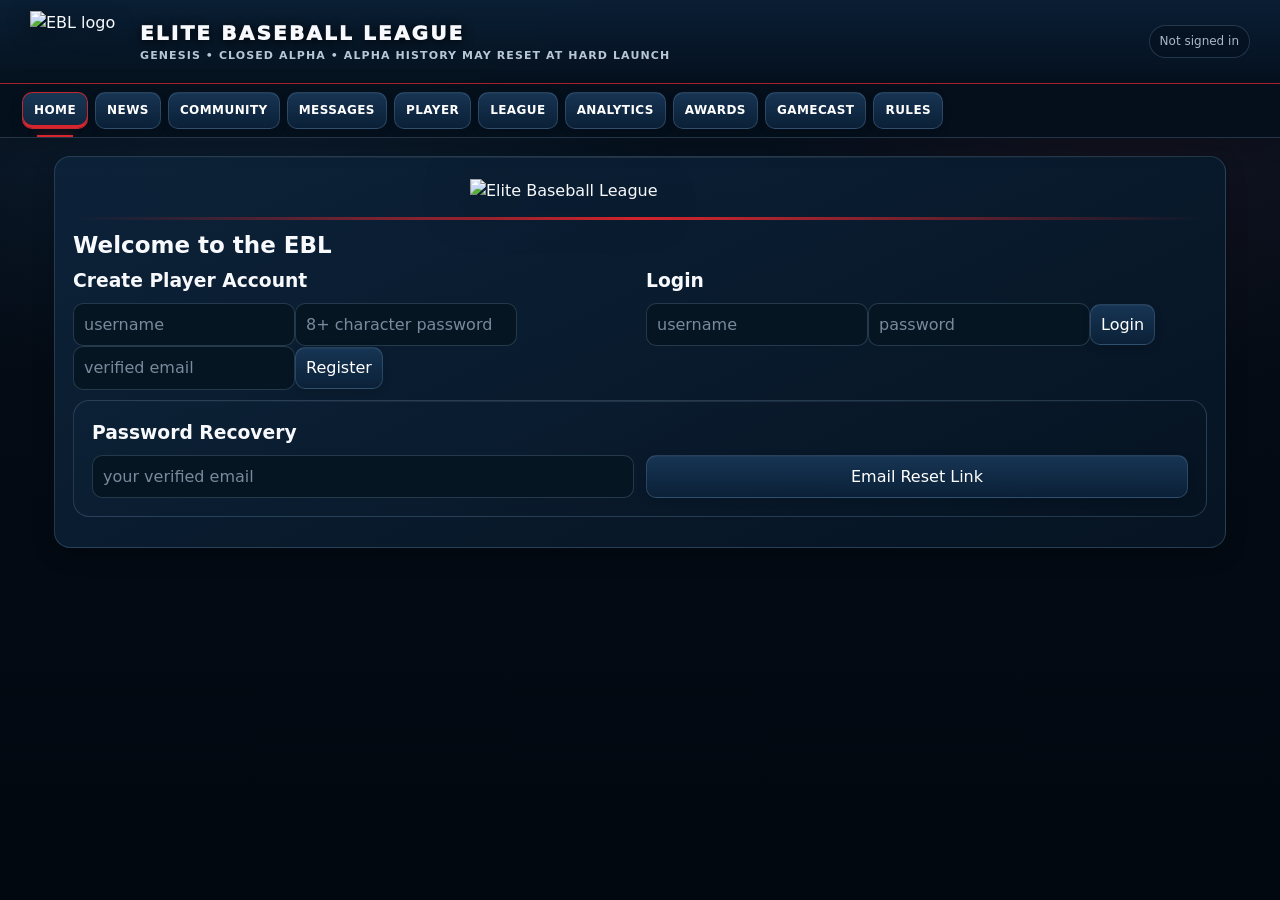
==== index.html @ 8ad58055 "Add files via upload" ====
<!doctype html>
<html><head><meta charset="utf-8"><meta name="viewport" content="width=device-width,initial-scale=1">
<title>Elite Baseball League — Genesis</title>
<style>
:root{
--bg:#040b14;
--panel:#08172a;
--panel2:#102844;
--line:#35506c;
--txt:#f7f9fc;
--mut:#a8b4c2;
--gold:#d9e0e8;
--green:#58c98b;
--red:#d7262e;
--red2:#9f151c;
--blue:#5b86b5;
--silver:#d9e0e8;
--navy:#071a31;
--navy2:#0b2543
}
*{box-sizing:border-box}body{margin:0;background:radial-gradient(circle at top,#102844 0,#07182a 34%,#040b14 72%);color:var(--txt);font-family:system-ui,-apple-system,Segoe UI,sans-serif}header{padding:12px 18px;background:linear-gradient(180deg,#0a1d34,#071421);border-bottom:2px solid var(--red);display:flex;justify-content:space-between;gap:12px;align-items:center;box-shadow:0 8px 24px #0007}.brand{font-weight:950;letter-spacing:.08em}.season{font-size:12px;color:var(--gold)}
nav{display:flex;gap:6px;padding:9px 10px;overflow:auto;background:#071522e8;border-bottom:1px solid #2f465f;position:sticky;top:0;z-index:10;backdrop-filter:blur(10px)}button,input,select{font:inherit}.navbtn,.btn,.subtab{background:linear-gradient(180deg,#132e4e,#0d223b);color:white;border:1px solid #3b5874;padding:8px 10px;border-radius:9px;cursor:pointer}.navbtn.active,.subtab.active,.btn:hover{color:white;border-color:var(--red);box-shadow:inset 0 -2px 0 var(--red)}
main{max-width:1180px;margin:auto;padding:13px}.page{display:none}.page.active{display:block}.card{background:linear-gradient(180deg,rgba(11,31,53,.98),rgba(7,22,39,.98));border:1px solid #35506c;border-radius:14px;padding:14px;margin-bottom:11px;box-shadow:0 10px 28px #0003}.grid{display:grid;grid-template-columns:repeat(auto-fit,minmax(170px,1fr));gap:9px}.two{display:grid;grid-template-columns:1.15fr .85fr;gap:10px}.three{display:grid;grid-template-columns:1fr 1fr 1fr;gap:10px}.muted{color:var(--mut)}.gold{color:var(--gold)}.green{color:var(--green)}.red{color:var(--red)}.big{font-size:30px;font-weight:950}h1,h2,h3{margin:0 0 9px}.identity{display:flex;gap:12px;align-items:center}.avatar{width:62px;height:62px;border-radius:50%;display:grid;place-items:center;background:#183650;border:1px solid #3b607e;font-weight:900;font-size:22px}
.ticker{display:flex;gap:14px;overflow:hidden;white-space:nowrap;background:linear-gradient(90deg,#071522,#0d2744,#071522);border:1px solid #3b5874;border-left:4px solid var(--red);border-radius:10px;padding:9px}.tickerTrack{display:inline-flex;gap:24px;animation:scroll 35s linear infinite}.ticker:hover .tickerTrack{animation-play-state:paused}@keyframes scroll{from{transform:translateX(0)}to{transform:translateX(-50%)}}.tick{cursor:pointer}.tick b{color:var(--red)}
.statTabs,.subtabs{display:flex;gap:6px;flex-wrap:wrap;margin:10px 0}.statPane,.subpane{display:none}.statPane.active,.subpane.active{display:block}.statGrid{display:grid;grid-template-columns:repeat(auto-fit,minmax(88px,1fr));gap:7px}.statBox{background:linear-gradient(180deg,#102844,#0b2037);border:1px solid #35506c;border-radius:9px;padding:9px;text-align:center}.statBox b{font-size:19px}.label{display:block;color:var(--mut);font-size:12px}.attr{display:grid;grid-template-columns:1fr 45px 95px;gap:7px;align-items:center;padding:7px 0;border-bottom:1px solid #1d3850}.bar{height:6px;background:#081522;border-radius:99px;overflow:hidden;margin-top:4px}.bar span{display:block;height:100%;background:linear-gradient(90deg,#4b85ba,var(--gold))}
table{width:100%;border-collapse:collapse;font-size:13px}th,td{padding:7px;border-bottom:1px solid #1d3850;text-align:left}th{color:var(--mut);position:sticky;top:47px;background:#0d1d2d}.tablewrap{overflow:auto;max-height:560px}.meRow{background:#16334a}.game{padding:9px;border-bottom:1px solid #1d3850;cursor:pointer}.game:hover{background:#12283c}.gameLine{display:flex;justify-content:space-between;gap:8px}.division{margin:14px 0}.division h3{color:var(--silver);border-left:4px solid var(--red);padding-left:8px}
.communityConnect{display:grid;grid-template-columns:repeat(auto-fit,minmax(230px,1fr));gap:10px;margin:12px 0}.communityLink{display:block;text-decoration:none;color:var(--txt);background:linear-gradient(180deg,#102844,#0b2037);border:1px solid var(--line);border-radius:12px;padding:14px;transition:.18s transform,.18s border-color}.communityLink:hover{transform:translateY(-2px);border-color:var(--red)}.communityIcon{font-size:26px;display:block;margin-bottom:5px}.communityLink b{font-size:17px}.communityLink small{display:block;color:var(--mut);margin-top:5px;line-height:1.35}.onboardingCard{border-left:4px solid var(--red);margin-top:10px}.onboardingSteps{display:grid;grid-template-columns:repeat(auto-fit,minmax(180px,1fr));gap:8px;margin:12px 0}.onboardingStep{background:#081522;border:1px solid var(--line);border-radius:10px;padding:11px}.onboardingStep b{display:block;margin-bottom:3px}.onboardingNum{color:var(--red);font-weight:950;margin-right:5px}
.firstCareerGuide{margin:16px 0;padding:14px;border:1px solid var(--line);border-radius:12px;background:rgba(255,255,255,.025)}
.firstCareerGuide h3{margin:0 0 5px}.firstCareerGuide p{margin:5px 0 10px}
.firstCareerGuide .guideStep{display:flex;gap:10px;align-items:flex-start;margin:8px 0}
.firstCareerGuide .guideDot{min-width:24px;height:24px;border-radius:50%;display:grid;place-items:center;background:var(--gold);color:#111;font-weight:900}
.buildIntro{margin:14px 0;padding:14px;border:1px solid var(--line);border-radius:12px;background:rgba(255,255,255,.025)}
.attrHelp{font-size:.82rem;color:var(--muted);margin-top:3px;line-height:1.25}
.attrControls{display:flex;align-items:center;gap:7px}
.attrControls .btn{min-width:38px;padding:7px 10px}

.chatbox{height:230px;overflow:auto;background:#081522;border:1px solid #1d3850;border-radius:9px;padding:8px}.chatmsg{padding:5px 0;border-bottom:1px solid #13283b}.chatinput{display:flex;gap:6px;margin-top:7px}.chatinput input{flex:1;background:#081522;color:white;border:1px solid var(--line);padding:8px;border-radius:8px}.offer{padding:9px;border:1px solid var(--line);border-radius:9px;margin:7px 0}.race{padding:8px;border-bottom:1px solid #1d3850;display:grid;grid-template-columns:30px 1fr auto;gap:8px}.medal{color:var(--red);font-weight:900}
dialog{background:var(--panel);color:white;border:1px solid var(--line);border-radius:14px;max-width:950px;width:95%;max-height:92vh;overflow:auto}dialog::backdrop{background:#000b}.field{position:relative;height:340px;background:linear-gradient(#1b5a40,#103527);border-radius:14px;overflow:hidden}.dirt{position:absolute;width:235px;height:235px;left:50%;top:60%;transform:translate(-50%,-50%) rotate(45deg);background:#ad8051;border:5px solid #e7d3ad}.grass{position:absolute;width:175px;height:175px;left:50%;top:60%;transform:translate(-50%,-50%) rotate(45deg);background:#216447}.ball{position:absolute;width:9px;height:9px;border-radius:50%;background:white;left:50%;top:80%;transition:all .5s ease}.gcgrid{display:grid;grid-template-columns:1.2fr .8fr;gap:10px}.zone{width:120px;height:145px;border:2px solid white;position:relative;margin:10px auto}.dot{position:absolute;width:10px;height:10px;border-radius:50%;background:var(--gold);transform:translate(-50%,-50%)}.feed{max-height:300px;overflow:auto}.play{padding:7px;border-bottom:1px solid #1d3850}.hidden{display:none}
.brandWrap{display:flex;align-items:center;gap:12px}.siteLogo{width:92px;height:64px;object-fit:contain;filter:drop-shadow(0 4px 10px #0008)}.brandText{display:flex;flex-direction:column}.brand{font-size:18px}.season{letter-spacing:.08em}.heroLogo{display:block;max-width:340px;width:72%;margin:4px auto 14px;filter:drop-shadow(0 10px 22px #0009)}.redline{height:3px;background:linear-gradient(90deg,transparent,var(--red),transparent);border:0;margin:12px 0}
.creatorSteps{display:flex;gap:8px;flex-wrap:wrap;margin:12px 0}.creatorStep{flex:1;min-width:120px;padding:9px;border:1px solid var(--line);border-radius:9px;background:#091827;color:var(--mut);text-align:center}.creatorStep.active{border-color:var(--red);color:white;background:#122a46}.creatorStep.done{color:var(--silver)}
.appearanceGrid{display:grid;grid-template-columns:1.25fr .75fr;gap:12px}.presetGrid{display:grid;grid-template-columns:repeat(5,minmax(78px,1fr));gap:8px}.preset{border:1px solid var(--line);border-radius:10px;padding:8px;background:#0b2037;cursor:pointer;text-align:center}.preset.selected{border-color:var(--red);box-shadow:inset 0 0 0 2px var(--red)}.presetLabel{font-size:12px;color:var(--mut);margin-top:5px}
.avatarPreview{min-height:360px;display:flex;align-items:center;justify-content:center;position:relative;background:radial-gradient(circle,#173451,#071421 70%);border:1px solid var(--line);border-radius:14px}.playerBust{position:relative;width:190px;height:280px}.jersey{position:absolute;left:25px;right:25px;bottom:0;height:145px;background:#071a31;border:4px solid #d9e0e8;border-bottom:0;border-radius:60px 60px 12px 12px;box-shadow:inset 0 0 0 4px #d7262e}.jersey:after{content:'EBL';position:absolute;top:54px;left:0;right:0;text-align:center;font-weight:950;font-size:34px;color:white;text-shadow:2px 2px #9f151c}.neck{position:absolute;width:54px;height:60px;left:68px;top:118px;background:var(--skin);border-radius:20px;z-index:2}.head{position:absolute;width:116px;height:138px;left:37px;top:18px;background:var(--skin);border-radius:48% 48% 45% 45%;z-index:3;box-shadow:inset 0 -10px 0 #0001}.eye{position:absolute;top:67px;width:10px;height:6px;background:#14202b;border-radius:50%;z-index:5}.eye.l{left:66px}.eye.r{right:66px}.nose{position:absolute;top:74px;left:92px;width:6px;height:22px;background:#0002;border-radius:4px;z-index:5}.mouth{position:absolute;top:108px;left:78px;width:34px;height:5px;background:#7c3f3f;border-radius:50%;z-index:5}.hair{position:absolute;z-index:6;background:var(--hair);left:35px;top:10px;width:120px;height:55px;border-radius:55% 55% 25% 25%}.hair.h2{height:35px;top:20px;border-radius:45%}.hair.h3{height:65px;top:5px;border-radius:60% 60% 15% 15%;clip-path:polygon(0 20%,15% 0,30% 18%,45% 0,60% 18%,75% 0,90% 15%,100% 5%,100% 100%,0 100%)}.hair.h4{height:70px;top:0;border-radius:50%;clip-path:polygon(0 20%,20% 5%,38% 12%,55% 0,75% 15%,100% 5%,100% 100%,0 100%)}.hair.h5{height:48px;top:10px;border-radius:70% 20% 35% 20%}.hair.h6{height:28px;top:22px;border-radius:35%}.hair.h7{height:78px;top:0;border-radius:55% 55% 35% 35%}.hair.h8{height:32px;top:20px;border-radius:10% 70% 25% 60%}.hair.h9{height:12px;top:33px;border-radius:30%}.hair.h10{height:60px;top:6px;border-radius:45%;clip-path:circle(50%)}.faceThumb{--skin:#c68e68;--hair:#3b261e;position:relative;height:82px}.faceThumb .miniHead{position:absolute;width:48px;height:58px;left:50%;top:10px;transform:translateX(-50%);background:var(--skin);border-radius:45%}.faceThumb .miniHair{position:absolute;width:52px;height:22px;left:50%;top:6px;transform:translateX(-50%);background:var(--hair);border-radius:50% 50% 20% 20%}
.coachGrid{display:grid;grid-template-columns:1.1fr .9fr;gap:10px}.roleRow{display:grid;grid-template-columns:120px 1fr;gap:8px;align-items:center;padding:6px 0}.lineupRow{display:grid;grid-template-columns:34px 90px 1fr;gap:8px;align-items:center;padding:5px 0}.coachSection{border-top:1px solid var(--line);padding-top:12px;margin-top:12px}.pill{display:inline-block;padding:3px 7px;border:1px solid var(--line);border-radius:999px;font-size:12px;color:var(--mut)}.newsStory{padding:14px 2px;border-bottom:1px solid var(--line)}.newsStory:last-child{border-bottom:0}.newsMeta{font-size:11px;letter-spacing:.08em;color:var(--red);font-weight:800}.newsHeadline{font-size:19px;font-weight:850;margin:4px 0}.newsBody{color:var(--mut);line-height:1.45}.newsBadge{display:inline-block;border:1px solid #3b5874;border-radius:999px;padding:2px 7px;margin-right:6px;font-size:10px}.headlineCompact{padding:8px 0;border-bottom:1px solid #243d55}.headlineCompact:last-child{border-bottom:0}
.rivalry{padding:10px 0;border-bottom:1px solid var(--line)}.heat{height:6px;background:#142a40;border-radius:99px;overflow:hidden;margin-top:6px}.heat span{display:block;height:100%;background:var(--red)}.recordCard{padding:10px;border-left:3px solid var(--silver);margin:8px 0;background:#0a1d31;border-radius:7px}
.dmContact{padding:9px;border-bottom:1px solid var(--line);cursor:pointer}.dmContact:hover{background:#102844}.dmContact.active{border-left:3px solid var(--red);background:#0d223b}.dmBubble{max-width:82%;padding:8px 10px;border-radius:10px;margin:6px 0;background:#102844}.dmBubble.mine{margin-left:auto;background:#173551}.dmMeta{font-size:11px;color:var(--mut)}

.notifWrap{position:relative}.notifBell{position:relative;min-width:42px;font-size:18px}.notifCount{position:absolute;right:-5px;top:-7px;background:var(--red);color:white;border-radius:999px;min-width:19px;height:19px;padding:0 5px;display:grid;place-items:center;font-size:11px;font-weight:900}.notifPanel{position:fixed;right:12px;top:78px;width:min(390px,calc(100vw - 24px));max-height:70vh;overflow:auto;background:#071522;border:1px solid var(--line);border-radius:13px;box-shadow:0 16px 45px #000a;padding:10px;z-index:60}.notifItem{padding:10px;border-bottom:1px solid #203950;cursor:pointer}.notifItem.unread{background:#102844}.notifItem:last-child{border-bottom:0}.teamMark{display:inline-grid;place-items:center;width:34px;height:34px;border-radius:50%;border:3px solid var(--tm2,#d7262e);box-shadow:inset 0 0 0 2px var(--tm3,#d9e0e8),0 3px 9px #0006;background:var(--tm1,#071a31);color:var(--tm3,#fff);font-size:11px;font-weight:950;letter-spacing:-.04em;vertical-align:middle}.teamMark.sm{width:24px;height:24px;border-width:2px;font-size:9px}.baseballDivider{height:18px;margin:8px 0 14px;opacity:.55;background:radial-gradient(circle at 9px 9px,#fff 0 7px,transparent 7.5px) 0 0/36px 18px repeat-x;position:relative}.baseballDivider:after{content:'⚾';position:absolute;left:50%;top:-4px;transform:translateX(-50%);background:#071522;padding:0 8px}.coachDash{display:grid;grid-template-columns:1.15fr .85fr;gap:10px}.taskCard{border:1px solid var(--line);border-left:4px solid var(--red);border-radius:10px;padding:11px;background:#091b2e}.moneyBar{height:10px;background:#06111e;border:1px solid #28445f;border-radius:99px;overflow:hidden}.moneyBar span{display:block;height:100%;background:linear-gradient(90deg,#4b85ba,#58c98b)}.friendCard{display:flex;align-items:center;justify-content:space-between;gap:10px;padding:9px;border-bottom:1px solid var(--line)}.playerPortrait{width:82px;height:96px;border-radius:14px 14px 22px 22px;background:radial-gradient(circle at 50% 30%,#244766,#0b1d31 72%);border:1px solid #45627c;display:grid;place-items:center;position:relative;overflow:hidden;box-shadow:inset 0 -18px 0 #071a31,0 6px 16px #0005}.playerPortrait:before{display:none}.playerPortrait:after{content:attr(data-pos);position:absolute;bottom:7px;font-size:11px;font-weight:950;color:white;z-index:8}.portraitHead{position:absolute;width:42px;height:49px;left:20px;top:16px;background:var(--skin,#c68e68);border-radius:48% 48% 44% 44%;z-index:3}.portraitHair{position:absolute;left:18px;top:11px;width:46px;height:22px;background:var(--hair,#3b261e);z-index:5;border-radius:55% 55% 25% 25%}.portraitHair.h2{height:15px;top:17px;border-radius:45%}.portraitHair.h3{height:28px;top:8px;clip-path:polygon(0 20%,15% 0,30% 18%,45% 0,60% 18%,75% 0,90% 15%,100% 5%,100% 100%,0 100%)}.portraitHair.h4{height:30px;top:7px;border-radius:50%;clip-path:polygon(0 20%,20% 5%,38% 12%,55% 0,75% 15%,100% 5%,100% 100%,0 100%)}.portraitHair.h5{height:20px;top:12px;border-radius:70% 20% 35% 20%}.portraitHair.h6{height:11px;top:20px;border-radius:35%}.portraitHair.h7{height:33px;top:7px;border-radius:55% 55% 35% 35%}.portraitHair.h8{height:14px;top:18px;border-radius:10% 70% 25% 60%}.portraitHair.h9{height:5px;top:25px;border-radius:30%}.portraitHair.h10{height:27px;top:9px;border-radius:45%;clip-path:circle(50%)}.portraitEyes{position:absolute;left:28px;top:40px;width:5px;height:3px;background:#14202b;border-radius:50%;z-index:6;box-shadow:21px 0 0 #14202b}.playoffMark{display:inline-block;margin-left:5px;padding:1px 5px;border-radius:999px;border:1px solid var(--red);font-size:10px;font-weight:900}.seedCell{white-space:nowrap;text-align:center;min-width:48px}.upgradeGrid{display:grid;grid-template-columns:repeat(auto-fit,minmax(180px,1fr));gap:8px}.upgradeCard{border:1px solid var(--line);border-radius:10px;padding:10px;background:#0a1d31}
@media(max-width:800px){.two,.three,.gcgrid,.coachDash{grid-template-columns:1fr}header{align-items:flex-start;flex-direction:column}.big{font-size:25px}th{position:static}.tickerTrack{animation-duration:28s}}
</style><style>
.profileHero{display:grid;grid-template-columns:240px 1fr;gap:18px;align-items:center}
.profileLogo{display:flex;justify-content:center;align-items:center}
.legacyStrip{display:flex;gap:8px;flex-wrap:wrap;margin:10px 0}
.legacyBadge,.champBanner{padding:7px 10px;border:1px solid var(--line);border-radius:9px;background:#0c2239}
.champBanner{border-color:var(--gold);color:var(--gold);font-weight:800}
.profilePlayer{padding:11px;border:1px solid var(--line);border-radius:10px;background:#0a1d31;margin:7px 0}
.profileActions{display:flex;gap:7px;flex-wrap:wrap;margin:10px 0}
.bracket{display:grid;grid-template-columns:repeat(3,minmax(220px,1fr));gap:14px;align-items:start;overflow:auto}
.bracketRound{min-width:220px}
.seriesCard{border:1px solid var(--line);border-radius:11px;background:#091c30;padding:10px;margin:9px 0}
.seriesTeam{display:flex;justify-content:space-between;gap:8px;padding:6px;border-radius:7px}
.seriesWinner{background:#153b32;color:var(--green);font-weight:850}
.seriesCode{font-size:11px;color:var(--mut);letter-spacing:.08em}
.playoffStatus{padding:10px;border-left:4px solid var(--red);background:#0c2239;margin:10px 0}
.clickableName{background:none;border:0;color:inherit;font:inherit;font-weight:800;padding:0;cursor:pointer;text-decoration:underline}
#profileModal{max-width:1050px}
@media(max-width:800px){.profileHero{grid-template-columns:1fr}.bracket{grid-template-columns:repeat(3,260px)}}

</style><style id="ebl-ui-polish-20260908">
/* EBL visual polish — presentation only; existing behavior remains unchanged. */
:root{
  --surface:#091a2c;
  --surface-hi:#102942;
  --surface-soft:#0c2137;
  --line-soft:rgba(117,151,184,.28);
  --line-bright:rgba(117,151,184,.52);
  --shadow:0 16px 42px rgba(0,0,0,.28);
  --shadow-soft:0 8px 22px rgba(0,0,0,.20);
  --radius:16px;
}
html{scroll-behavior:smooth;background:#030912}
body{
  min-height:100vh;
  background:
    radial-gradient(circle at 18% -10%,rgba(48,91,132,.24),transparent 31rem),
    radial-gradient(circle at 88% 3%,rgba(215,38,46,.08),transparent 24rem),
    linear-gradient(180deg,#071525 0,#040b14 42%,#020810 100%);
  background-attachment:fixed;
  line-height:1.45;
}
body:before{
  content:'';position:fixed;inset:0;pointer-events:none;z-index:-1;opacity:.12;
  background-image:linear-gradient(rgba(255,255,255,.018) 1px,transparent 1px),linear-gradient(90deg,rgba(255,255,255,.018) 1px,transparent 1px);
  background-size:30px 30px;
  mask-image:linear-gradient(to bottom,#000,transparent 75%);
}
header{
  min-height:84px;padding:10px clamp(14px,3vw,30px);
  background:linear-gradient(180deg,rgba(10,30,52,.98),rgba(5,17,30,.98));
  border-bottom:1px solid rgba(215,38,46,.78);
  box-shadow:0 12px 34px rgba(0,0,0,.34);
}
.brandWrap{gap:14px}.siteLogo{width:96px;height:62px}.brand{font-size:clamp(16px,2vw,20px);letter-spacing:.11em;text-shadow:0 2px 12px #000}.season{font-size:11px;color:#b9c6d4;letter-spacing:.1em;font-weight:750}
#accountTag{padding:7px 10px;border:1px solid var(--line-soft);border-radius:999px;background:rgba(5,17,30,.58);font-size:12px;white-space:nowrap}
nav{
  gap:7px;padding:8px clamp(10px,2vw,22px);top:0;
  background:rgba(5,16,28,.90);border-bottom:1px solid var(--line-soft);
  box-shadow:0 8px 22px rgba(0,0,0,.19);scrollbar-width:none;
}
nav::-webkit-scrollbar{display:none}
.navbtn,.btn,.subtab{
  position:relative;border-color:var(--line-soft);border-radius:10px;
  background:linear-gradient(180deg,rgba(24,55,87,.94),rgba(11,33,56,.96));
  box-shadow:inset 0 1px 0 rgba(255,255,255,.035),0 3px 8px rgba(0,0,0,.13);
  transition:transform .15s ease,border-color .15s ease,background .15s ease,box-shadow .15s ease;
}
.navbtn{font-size:12px;font-weight:800;letter-spacing:.035em;padding:9px 11px;white-space:nowrap}
.navbtn:hover,.btn:hover,.subtab:hover{transform:translateY(-1px);border-color:rgba(215,38,46,.88);background:linear-gradient(180deg,#183b61,#102944)}
.navbtn.active,.subtab.active{border-color:rgba(215,38,46,.9);background:linear-gradient(180deg,#173755,#10263f);box-shadow:inset 0 -3px 0 var(--red),0 5px 13px rgba(0,0,0,.19)}
.navbtn.active:after{content:'';position:absolute;left:22%;right:22%;bottom:-9px;height:2px;background:var(--red);box-shadow:0 0 10px rgba(215,38,46,.7)}
.btn:active,.navbtn:active,.subtab:active{transform:translateY(0) scale(.985)}
main{max-width:1220px;padding:18px clamp(12px,2.6vw,24px) 36px}
.page.active{animation:pageIn .2s ease-out}@keyframes pageIn{from{opacity:.35;transform:translateY(3px)}to{opacity:1;transform:none}}
.card{
  border-color:var(--line-soft);border-radius:var(--radius);padding:clamp(14px,2vw,18px);margin-bottom:12px;
  background:linear-gradient(155deg,rgba(13,35,58,.96),rgba(6,20,35,.98));
  box-shadow:var(--shadow-soft);position:relative;overflow:hidden;
}
.card:before{content:'';position:absolute;left:0;right:0;top:0;height:1px;background:linear-gradient(90deg,transparent,rgba(255,255,255,.11),transparent);pointer-events:none}
.card .card{background:linear-gradient(155deg,rgba(13,34,55,.82),rgba(6,19,33,.88));box-shadow:none}
h1{font-size:clamp(24px,4vw,34px);line-height:1.05;letter-spacing:.02em;font-weight:950}
h2{font-size:clamp(18px,2.8vw,23px);line-height:1.15;font-weight:900}
h3{font-weight:850}.page>.card>h1:first-child{padding-bottom:10px;margin-bottom:12px;border-bottom:1px solid var(--line-soft)}
.muted{color:#aab8c7}.big{letter-spacing:-.025em}
.two,.three,.grid{gap:12px}
.ticker{padding:10px 12px;border-color:var(--line-soft);border-left-color:var(--red);border-radius:12px;background:linear-gradient(90deg,#071521,#102b49 48%,#071521);box-shadow:0 8px 20px rgba(0,0,0,.18)}
.tick{padding:2px 0}.tick:hover{color:#fff}.tick b{font-weight:900}
.statTabs,.subtabs{gap:7px;margin:12px 0 14px}.subtab{font-size:11px;font-weight:850;letter-spacing:.045em;padding:8px 10px}
.statGrid{gap:8px}.statBox{border-color:var(--line-soft);border-radius:12px;padding:11px 8px;background:linear-gradient(180deg,rgba(18,45,72,.94),rgba(8,26,44,.96));box-shadow:inset 0 1px 0 rgba(255,255,255,.03)}.statBox b{font-size:20px}.label{margin-top:2px;font-size:11px;letter-spacing:.04em;text-transform:uppercase}
input,select,textarea{background:#061522;color:var(--txt);border:1px solid var(--line-soft);border-radius:10px;padding:9px 10px;outline:none;transition:border-color .15s ease,box-shadow .15s ease,background .15s ease}
input:focus,select:focus,textarea:focus{border-color:#5c7fa2;box-shadow:0 0 0 3px rgba(91,134,181,.13);background:#081a2a}
input::placeholder,textarea::placeholder{color:#788a9c}
.chatinput{gap:8px;margin-top:9px}.chatinput input{border-color:var(--line-soft);border-radius:10px;padding:10px 11px}
.chatbox{height:240px;border-color:var(--line-soft);border-radius:12px;background:rgba(3,14,25,.58);padding:10px}.chatmsg{padding:7px 2px;border-color:rgba(117,151,184,.14)}
table{font-size:13px}th,td{padding:9px 8px;border-bottom-color:rgba(117,151,184,.16)}th{font-size:11px;letter-spacing:.045em;text-transform:uppercase;color:#aebdcb;background:#0b1e31}tbody tr{transition:background .12s ease}tbody tr:hover{background:rgba(91,134,181,.075)}.meRow{background:rgba(41,83,116,.42)!important}
.tablewrap{border:1px solid rgba(117,151,184,.14);border-radius:12px;scrollbar-color:#35506c #071522}
.game{padding:11px 8px;border-color:rgba(117,151,184,.16);border-radius:8px;transition:background .13s ease,transform .13s ease}.game:hover{background:rgba(23,55,81,.68);transform:translateX(2px)}
.division h3,.depthHeading{letter-spacing:.025em}.division{margin:18px 0}
.offer,.profilePlayer,.seriesCard,.upgradeCard,.taskCard,.recordCard,.onboardingStep,.firstCareerGuide,.buildIntro{border-color:var(--line-soft);box-shadow:inset 0 1px 0 rgba(255,255,255,.025)}
.offer{padding:11px;border-radius:12px;background:rgba(8,26,43,.65)}
.creatorSteps{gap:7px}.creatorStep{border-color:var(--line-soft);border-radius:11px;font-size:12px;font-weight:800}.creatorStep.active{box-shadow:inset 0 -2px 0 var(--red),0 5px 12px rgba(0,0,0,.14)}
.appearanceGrid{gap:14px}.avatarPreview{border-color:var(--line-soft);box-shadow:inset 0 0 60px rgba(0,0,0,.22)}.preset{border-color:var(--line-soft);transition:transform .14s ease,border-color .14s ease}.preset:hover{transform:translateY(-2px);border-color:#607f9b}
.communityLink{border-color:var(--line-soft);box-shadow:var(--shadow-soft)}.communityLink:hover{box-shadow:0 12px 26px rgba(0,0,0,.24)}
.newsStory{padding:16px 3px;border-color:rgba(117,151,184,.16)}.newsMeta{font-size:10px}.newsHeadline{font-size:20px;line-height:1.2}.newsBody{color:#b1bfcc}
.pill,.newsBadge,.legacyBadge,.champBanner{border-color:var(--line-soft);background:rgba(11,34,57,.72)}
.playerPortrait{border-color:var(--line-bright);box-shadow:inset 0 -18px 0 #071a31,0 10px 24px rgba(0,0,0,.3)}
dialog{border-color:var(--line-bright);background:linear-gradient(160deg,#0a2035,#061523);box-shadow:0 24px 80px #000a;padding:18px}dialog::backdrop{background:rgba(0,0,0,.76);backdrop-filter:blur(3px)}
.notifPanel{border-color:var(--line-bright);box-shadow:0 22px 55px #000b}.notifItem{border-color:rgba(117,151,184,.16)}
.baseballDivider{opacity:.42}
::-webkit-scrollbar{width:10px;height:10px}::-webkit-scrollbar-track{background:#06111e}::-webkit-scrollbar-thumb{background:#294761;border:2px solid #06111e;border-radius:999px}::-webkit-scrollbar-thumb:hover{background:#355b78}
@media(max-width:800px){
  header{min-height:auto;padding:9px 12px;gap:8px}.siteLogo{width:78px;height:52px}.brandWrap{gap:9px}.brand{font-size:15px}.season{font-size:9px;line-height:1.35}.brandText{min-width:0}#accountTag{font-size:11px;padding:6px 8px;max-width:100%;white-space:normal}
  nav{scroll-snap-type:x proximity;padding:7px 9px}.navbtn{scroll-snap-align:start;padding:8px 10px}.navbtn.active:after{bottom:-8px}
  main{padding:12px 10px 28px}.card{padding:13px;border-radius:14px}.two,.three,.gcgrid,.coachDash,.appearanceGrid{grid-template-columns:1fr}.statGrid{grid-template-columns:repeat(auto-fit,minmax(74px,1fr))}.statBox{padding:9px 6px}.statBox b{font-size:18px}
  .chatbox{height:210px}.chatinput .btn{padding-inline:12px}.tablewrap{max-height:none}.game:hover{transform:none}
}
@media(max-width:520px){
  .siteLogo{width:66px;height:46px}.brand{font-size:13px;letter-spacing:.075em}.season{letter-spacing:.055em}.navbtn{font-size:11px}.btn{min-height:38px}.subtab{font-size:10px;padding:8px 9px}.presetGrid{grid-template-columns:repeat(3,minmax(70px,1fr))}.creatorStep{min-width:105px}.avatar{width:56px;height:56px}.big{font-size:24px}
}
@media(prefers-reduced-motion:reduce){*,*:before,*:after{scroll-behavior:auto!important;animation-duration:.001ms!important;animation-iteration-count:1!important;transition-duration:.001ms!important}.tickerTrack{animation:none!important}}

</style></head>
<body>
<header><div class="brandWrap"><img class="siteLogo" src="/assets/ebl_logo.png" alt="EBL logo"><div class="brandText"><div class="brand">ELITE BASEBALL LEAGUE</div><div class="season">GENESIS • CLOSED ALPHA • ALPHA HISTORY MAY RESET AT HARD LAUNCH</div></div></div><div id="accountTag" class="muted">Not signed in</div></header>
<nav id="mainNav">
<button class="navbtn active" data-page="home">HOME</button><button class="navbtn" data-page="news">NEWS</button><button class="navbtn" data-page="community">COMMUNITY</button><button class="navbtn" data-page="messages">MESSAGES</button><button class="navbtn" data-page="player">PLAYER</button><button id="coachNav" class="navbtn hidden" data-page="coach">COACH</button><button class="navbtn" data-page="league">LEAGUE</button><button class="navbtn" data-page="analytics">ANALYTICS</button><button class="navbtn" data-page="awards">AWARDS</button><button class="navbtn" data-page="gamecast">GAMECAST</button><button class="navbtn" data-page="rules">RULES</button><button id="adminNav" class="navbtn hidden" data-page="admin">ADMIN</button>
</nav>
<main>
<section id="home" class="page active">
<div id="loginCard" class="card"><img class="heroLogo" src="/assets/ebl_logo.png" alt="Elite Baseball League"><hr class="redline"><h2>Welcome to the EBL</h2><div class="grid"><div><h3>Create Player Account</h3><input id="ru" placeholder="username"><input id="rp" type="password" placeholder="8+ character password"><input id="re" type="email" placeholder="verified email"><button class="btn" onclick="register()">Register</button></div><div><h3>Login</h3><input id="lu" placeholder="username"><input id="lp" type="password" placeholder="password"><button class="btn" onclick="login()">Login</button></div></div><div class="card" style="margin-top:10px"><h3>Password Recovery</h3><div class="grid"><input id="resetEmail" type="email" placeholder="your verified email"><button class="btn" onclick="requestReset()">Email Reset Link</button></div><div id="recMsg" class="muted"></div></div><div id="loginMsg" class="muted"></div></div>
<div id="dashboard" class="hidden">
<div id="ticker" class="ticker"><div id="tickerTrack" class="tickerTrack"></div></div>
<div id="onboardingCard" class="card onboardingCard hidden"></div>
<div class="card" style="border-left:4px solid var(--red)"><div style="display:flex;justify-content:space-between;align-items:center"><h2>EBL Headlines</h2><button class="btn" onclick="goPage(\'news\')">Open Newsroom</button></div><div id="homeNews"></div></div><div class="two" style="margin-top:10px"><div id="homePlayer" class="card" style="border-top:3px solid var(--red)"></div><div id="homeTeam" class="card" style="border-top:3px solid var(--silver)"></div></div>
<div class="two"><div id="nextGame" class="card"></div><div class="card"><h2>Recent Performance</h2><div id="recentPerf" class="muted">Genesis begins at zero. Your recent-game line will build here.</div></div></div>
<div class="two"><div class="card"><h2>EBL Community Chat</h2><div id="eblChat" class="chatbox"></div><div class="chatinput"><input id="eblMsg" maxlength="300" placeholder="Message the EBL..."><button class="btn" onclick="sendChat('EBL')">Send</button></div></div>
<div class="card"><h2>Team Chat</h2><div id="teamChat" class="chatbox"></div><div class="chatinput"><input id="teamMsg" maxlength="300" placeholder="Message your team..."><button class="btn" onclick="sendChat('TEAM')">Send</button></div></div></div>
</div></section>


<section id="news" class="page"><div class="card"><h1>EBL NEWSROOM</h1><p class="muted">The stories, results, rivalries, and moments shaping the Elite Baseball League.</p><div class="subtabs"><button class="subtab active" onclick="newsFilter('ALL',this)">ALL</button><button class="subtab" onclick="newsFilter('GAME',this)">GAMES</button><button class="subtab" onclick="newsFilter('MANAGER',this)">DUGOUT</button><button class="subtab" onclick="newsFilter('TRANSACTION',this)">TRANSACTIONS</button><button class="subtab" onclick="newsFilter('MILESTONE',this)">MILESTONES</button><button class="subtab" onclick="newsFilter('RIVALRY',this)">RIVALRIES</button><button class="subtab" onclick="newsFilter('RECORD',this)">RECORDS</button></div><div id="newsFeed"></div></div></section>
<section id="community" class="page"><div class="card"><h1>EBL COMMUNITY</h1><p class="muted">The history the league creates together — on the field, in the clubhouse, and across EBL media.</p><div class="baseballDivider"></div><h2>Optional Community Channels</h2><p class="muted">Everything required to play EBL is on this site. Discord and Instagram are optional extras with no effect on XP, contracts, eligibility, or gameplay.</p><div class="communityConnect"><a class="communityLink" href="https://discord.gg/VnkpDxtYq" target="_blank" rel="noopener noreferrer"><span class="communityIcon">💬</span><b>Join the EBL Discord</b><small>The live clubhouse for league discussion, game-day reactions, announcements, teams, and community events.</small></a><a class="communityLink" href="https://www.instagram.com/elite_baseball_league/" target="_blank" rel="noopener noreferrer"><span class="communityIcon">📸</span><b>Follow @Elite_Baseball_League</b><small>EBL highlights, standings, award races, player spotlights, league news, and championship moments.</small></a></div><div class="two"><div class="card"><h2>Friends & Requests</h2><div id="friendsPanel"><p class="muted">Loading friends...</p></div></div><div class="card"><h2>Rivalry Board</h2><div id="rivalryBoard"></div></div></div><div class="card"><h2>EBL Record Book</h2><div id="recordBook"></div></div></div></section><section id="messages" class="page"><div class="card"><h1>PRIVATE MESSAGES</h1><p class="muted">Talk directly with coaches, teammates, and other EBL members.</p><div class="two"><div class="card"><h2>Contacts</h2><div id="dmContacts"></div></div><div class="card"><h2 id="dmTitle">Conversation</h2><div id="dmThread" class="chatbox"></div><div class="chatinput"><input id="dmMsg" maxlength="500" placeholder="Write a private message..."><button class="btn" onclick="sendDM()">Send</button></div></div></div></div></section><section id="player" class="page"><div id="playerMain" class="card"></div>
<div id="createCard" class="card hidden"><h2>Create Your EBL Player</h2>
<div class="creatorSteps"><div id="cs1" class="creatorStep active">1 • BASIC INFO</div><div id="cs2" class="creatorStep">2 • APPEARANCE</div><div id="cs3" class="creatorStep">3 • ATTRIBUTES</div><div id="cs4" class="creatorStep">4 • REVIEW</div></div>
<div id="creatorStage"></div>
</div></section>


<section id="coach" class="page"><div class="card"><h1>⚾ Franchise Operations</h1><p class="muted">Manage contracts, batting order, field alignment, rotation, bullpen roles, and defensive tactics.</p><div id="coachHub"></div></div></section>
<section id="league" class="page"><div class="card"><h1>⚾ League</h1><div class="subtabs"><button class="subtab active" onclick="leaguePane('standingsPane',this)">STANDINGS</button><button class="subtab" onclick="leaguePane('schedulePane',this)">SCHEDULE</button><button class="subtab" onclick="leaguePane('playoffsPane',this);loadPlayoffs()">PLAYOFFS</button></div><div id="standingsPane" class="subpane active"></div><div id="schedulePane" class="subpane"></div><div id="playoffsPane" class="subpane"><p class="muted">Playoff bracket loads here when the postseason field is set.</p></div></div></section>


<section id="analytics" class="page"><div class="card"><h1>⚾ EBL Analytics</h1><div class="subtabs"><button class="subtab active" onclick="analyticsPane('aLeague',this)">LEAGUE</button><button class="subtab" onclick="analyticsPane('aBat',this)">BATTING</button><button class="subtab" onclick="analyticsPane('aPitch',this)">PITCHING</button></div><div id="aLeague" class="subpane active"></div><div id="aBat" class="subpane"></div><div id="aPitch" class="subpane"></div></div></section>


<section id="awards" class="page"><div class="card"><h1>Award Races</h1><p class="muted">Genesis races update as the season develops. Statistical titles are earned on the field; major awards use performance-based rankings.</p><div class="subtabs"><button class="subtab active" onclick="awardPane('mvpPane',this)">MVP</button><button class="subtab" onclick="awardPane('batTitle',this)">BATTING TITLE</button><button class="subtab" onclick="awardPane('pitchTitle',this)">PITCHING</button><button class="subtab" onclick="awardPane('sbTitle',this)">STOLEN BASES</button><button class="subtab" onclick="awardPane('fieldTitle',this)">FIELDING</button></div><div id="mvpPane" class="subpane active"></div><div id="batTitle" class="subpane"></div><div id="pitchTitle" class="subpane"></div><div id="sbTitle" class="subpane"></div><div id="fieldTitle" class="subpane"></div></div></section>


<section id="gamecast" class="page"><div class="card"><h1>GameCast Center</h1><p class="muted">Completed games become watchable pitch-by-pitch archives. Live reveal mode is the foundation for community game nights.</p><div id="gamecastList"></div></div></section>


<section id="rules" class="page">
  <div class="card">
    <h1>EBL Rules & Policies</h1>


    <div class="subtabs">
      <button class="subtab active" onclick="policyPane('communityRules',this)">COMMUNITY RULES</button>
      <button class="subtab" onclick="policyPane('termsPolicy',this)">TERMS</button>
      <button class="subtab" onclick="policyPane('privacyPolicy',this)">PRIVACY</button>
    </div>


    <div id="communityRules" class="subpane active"></div>
    <div id="termsPolicy" class="subpane"></div>
    <div id="privacyPolicy" class="subpane"></div>
  </div>
</section>


<section id="admin" class="page">
  <div class="card">
    <h1>Commissioner / Admin</h1>


    <button type="button" class="btn" onclick="repairHumanRosters()">
    Repair Human Rosters
    </button>
    <button type="button" class="btn" onclick="resetLeague()">Reset League</button>
    <button type="button" class="btn" onclick="simDay()">Sim Next League Day</button>
    <button type="button" class="btn" onclick="advanceSeason()">Advance to Next Season</button>
<button type="button" class="btn" onclick="loadLab()">Load Simulation Lab</button>


    <div id="simout" class="muted"></div>


    <button class="btn" onclick="backupNow()">Backup Now</button>
    <button class="btn" onclick="loadStorageStatus()">Storage Status</button>
    <button class="btn" onclick="optimizeStorage()">Optimize Storage</button>
    <div id="storageOut" class="muted" style="margin-top:8px"></div>


    <h3 style="margin-top:14px">Reset Test Account</h3>
    <input id="resetTestTarget" placeholder="username or email">
    <button class="btn" onclick="resetTestAccount()">Reset Test Account</button>
    <div id="resetTestOut" class="muted"></div>


    <h2 style="margin-top:14px">Moderation Queue</h2>
    <button class="btn" onclick="loadReports()">Refresh Reports</button>
    <div id="reportQueue"></div>
    <div id="labBody"></div>
  </div>
</section>


</main>


 <dialog id="gc">
  <div id="gcontent"></div>
  <br>
  <button class="btn" onclick="document.getElementById('gc').close()">Close</button>
</dialog>
<dialog id="profileModal">
  <div id="profileContent"></div>
  <br>
  <button class="btn" onclick="document.getElementById('profileModal').close()">Close</button>
</dialog>

  <style>
.teamLink{
    background:none;
    border:0;
    color:inherit;
    font:inherit;
    font-weight:700;
    padding:0;
    cursor:pointer;
    text-decoration:underline;
}
  </style>
  
  <style>
  .depthTeamHeader{
  display:flex;
  gap:8px 16px;
  flex-wrap:wrap;
  padding:8px 0 14px;
  border-bottom:1px solid #29415a;
  font-size:.9rem;
}


.depthHeading{
  margin:18px 0 8px;
  padding-left:9px;
  border-left:4px solid #e62b3a;
}


.depthPlayer{
  padding:10px 6px;
  border-bottom:1px solid #29415a;
}


.depthMain{
  display:grid;
  grid-template-columns:42px minmax(0,1fr) auto;
  align-items:center;
  gap:8px;
}


.depthPos{
  font-weight:800;
  font-size:.9rem;
  text-align:center;
  padding:4px;
  border-radius:5px;
  background:#142b43;
}


.depthIdentity{
  display:flex;
  flex-direction:column;
  min-width:0;
}


.depthIdentity b{
  font-size:1rem;
  line-height:1.15;
}


.depthIdentity .muted{
  font-size:.76rem;
  margin-top:2px;
}


.depthStatus{
  font-size:.68rem;
  opacity:.7;
}


.depthStats{
  display:grid;
  grid-template-columns:repeat(5,1fr);
  gap:4px;
  margin:7px 0 0 50px;
  font-size:.72rem;
}


.depthStats span{
  white-space:nowrap;
  text-align:center;
}


.depthStats b{
  display:block;
  font-size:.88rem;
}


@media(max-width:600px){
  .depthStats{
    margin-left:50px;
    grid-template-columns:repeat(5,auto);
    justify-content:space-between;
  }


  .depthStatus{
    display:none;
  }


  .depthMain{
    grid-template-columns:38px minmax(0,1fr);
  }
}
</style>
  <style>.playerLink{
    background:none;
    border:0;
    color:inherit;
    font:inherit;
    font-weight:800;
    padding:0;
    cursor:pointer;
    text-align:left;
}


.playerCardStats{
    display:grid;
    grid-template-columns:repeat(5,1fr);
    gap:8px;
    margin-top:14px;
}


.playerCardStats div{
    text-align:center;
    padding:10px 4px;
    background:#10253a;
    border-radius:8px;
}


.playerCardStats b{
    display:block;
    font-size:1.1rem;
}


.playerCardStats span{
    display:block;
    font-size:.72rem;
    opacity:.75;
    margin-top:3px;
}


.attrGrid{
    display:grid;
    grid-template-columns:repeat(5,1fr);
    gap:8px;
}


.attrBox{
    text-align:center;
    padding:9px 4px;
    background:#10253a;
    border-radius:8px;
}


.attrBox span{
    display:block;
    font-size:.7rem;
    opacity:.7;
}


.attrBox b{
    display:block;
    font-size:1rem;
    margin-top:3px;
}
    </style>


 <style>
.standingsTable{
    width:100%;
    max-width:900px;
    table-layout:fixed;
    border-collapse:collapse;
}


.standingsTable th,
.standingsTable td{
    position:static !important;
    display:table-cell;
    padding:10px 12px;
    vertical-align:middle;
    white-space:nowrap;
}


.standingsTable tr{
    display:table-row;
}


.standingsTable th:first-child,
.standingsTable td:first-child{
    width:38%;
    text-align:left;
}


.standingsTable th:not(:first-child),
.standingsTable td:not(:first-child){
    text-align:center;
}
</style>
  
<script>
async function api(url,opt={}){
  let r=await fetch(url,{
    credentials:'same-origin',
    headers:{'Content-Type':'application/json'},
    ...opt
  });


  const text=await r.text();
  let j;
  try{j=text?JSON.parse(text):{};}
  catch{j={error:`SERVER_RESPONSE_${r.status}`,message:text.slice(0,180)||'Server returned a non-JSON response'};}


  if(!r.ok)throw j;


  return j;
}

const ACTION_LOCKS=new Set();
async function onceAction(key,fn){
  if(ACTION_LOCKS.has(key))return;
  ACTION_LOCKS.add(key);
  try{return await fn();}
  finally{ACTION_LOCKS.delete(key);}
}


let ME=null,PLAYER=null,CAREERS=[],LEAGUE=null,SCHEDULE=[],GG=null,gi=0,timer=null,D=null;
let PLAYER_HQ_TAB='playerOverview';
let TEAM_ROSTER=[];
const HA=['CON','POW','VIS','DISC','TIM','SPD','BRIQ','LEAD','FLD','ARM','ACC','REAC'],
      PA=['STA','H9','K9','BB9','HR9','PCLT','CTRL','VEL','BRK','FLD','ARM','ACC','REAC'];


const baseCost=v=>v<25?1:v<50?2:v<70?3:v<85?5:v<95?8:12;
const ageSurcharge=age=>age<25?0:age<30?2:age<35?4:age===35?6:6+(age-35);
const cost=(v,age=18)=>baseCost(v)+ageSurcharge(age);


document.querySelectorAll('.navbtn').forEach(
  b=>b.onclick=()=>showPage(b.dataset.page,b)
);


function showPage(id,b){
  document.querySelectorAll('.page,.navbtn').forEach(
    x=>x.classList.remove('active')
  );
  document.querySelector('#'+id).classList.add('active');
  b.classList.add('active');
}


function switchPane(sel,id,b){
  let root=b.closest('.card');
  root.querySelectorAll(sel+',.subtab').forEach(
    x=>x.classList.remove('active')
  );
  root.querySelector('#'+id).classList.add('active');
  b.classList.add('active');
}


function leaguePane(id,b){switchPane('.subpane',id,b)}
function analyticsPane(id,b){switchPane('.subpane',id,b)}
function awardPane(id,b){switchPane('.subpane',id,b)}
async function recoverAccount(){
 try{
  let j=await api('/api/account/recover',{method:'POST',body:JSON.stringify({username:recUser.value,recovery_code:recCode.value,new_password:recPw.value})});
  recMsg.innerHTML=`Password reset. Save your NEW recovery code somewhere safe: <b>${j.new_recovery_code}</b>`;
 }catch(e){recMsg.textContent=e.error||'Recovery failed'}
}


async function requestReset(){
 try{
  await api('/api/account/request-password-reset',{method:'POST',body:JSON.stringify({email:resetEmail.value})});
  recMsg.textContent='If that verified email exists, a secure reset link has been sent.';
 }catch(e){recMsg.textContent='Request could not be processed.'}
}

async function resendVerification(){return onceAction('resendVerification',async()=>{
 try{
  const j=await api('/api/account/resend-verification',{method:'POST'});
  loginMsg.textContent=j.sent===false?'We could not send the verification email. Please try again shortly.':'A new confirmation email has been sent. Check your inbox and spam folder.';
 }catch(e){loginMsg.textContent=e.error==='RATE_LIMITED'?'Too many verification emails requested. Try again later.':(e.error||'Could not resend confirmation email.')}
})}

async function register(){return onceAction('register',async()=>{
 try{
  let j=await api('/api/register',{method:'POST',body:JSON.stringify({username:ru.value,password:rp.value,email:re.value})});
  ME=j.user;
  dashboard.classList.add('hidden');
  loginCard.classList.remove('hidden');
  loginMsg.innerHTML=j.verification_email_sent===false
   ? 'Your account was created, but the confirmation email could not be sent. <button class="btn" onclick="resendVerification()">Try Again</button>'
   : 'Account created! Check your email for the EBL confirmation link. <button class="btn" onclick="resendVerification()">Resend Email</button>';
 }catch(e){loginMsg.textContent=e.error||'Registration failed'}
})}

async function login(){return onceAction('login',async()=>{
 try{
  let j=await api('/api/login',{method:'POST',body:JSON.stringify({username:lu.value,password:lp.value})});
  ME=j.user;
  await refresh();
 }catch(e){loginMsg.textContent=e.error||'Login failed'}
})}

async function logout(){await api('/api/logout',{method:'POST'});location.href='/'}

async function handleAccountAction(){
 const path=location.pathname;
 const q=new URLSearchParams(location.search);
 if(path==='/verify-email'){
  loginCard.classList.remove('hidden');dashboard.classList.add('hidden');
  loginMsg.textContent='Confirming your email...';
  try{
   await api('/api/account/verify-email',{method:'POST',body:JSON.stringify({user_id:q.get('user'),token:q.get('token')})});
   history.replaceState({},'', '/');
   loginMsg.textContent='Email confirmed! Your EBL account is active. You can now continue into the league.';
   await refresh();
  }catch(e){
   history.replaceState({},'', '/');
   loginMsg.innerHTML='That confirmation link is invalid or expired. If you are signed in, you can request a new one here: <button class="btn" onclick="resendVerification()">Resend Email</button>';
  }
  return true;
 }
 if(path==='/reset-password'){
  loginCard.classList.remove('hidden');dashboard.classList.add('hidden');
  loginCard.innerHTML=`<img class="heroLogo" src="/assets/ebl_logo.png" alt="Elite Baseball League"><hr class="redline"><h2>Reset Your Password</h2><p class="muted">Choose a new password with at least 8 characters.</p><input id="newResetPw" type="password" placeholder="new password"><input id="newResetPw2" type="password" placeholder="confirm new password"><button class="btn" onclick="completePasswordReset()">Save New Password</button><div id="loginMsg" class="muted"></div>`;
  return true;
 }
 return false;
}

async function completePasswordReset(){
 const q=new URLSearchParams(location.search);
 const p1=document.getElementById('newResetPw').value;
 const p2=document.getElementById('newResetPw2').value;
 const msg=document.getElementById('loginMsg');
 if(p1.length<8){msg.textContent='Password must be at least 8 characters.';return}
 if(p1!==p2){msg.textContent='Passwords do not match.';return}
 try{
  await api('/api/account/reset-password',{method:'POST',body:JSON.stringify({user_id:q.get('user'),token:q.get('token'),new_password:p1})});
  history.replaceState({},'', '/');
  loginCard.innerHTML=`<img class="heroLogo" src="/assets/ebl_logo.png" alt="Elite Baseball League"><hr class="redline"><h2>Password Updated</h2><p>Your password has been changed successfully.</p><button class="btn" onclick="location.reload()">Return to Login</button>`;
 }catch(e){msg.textContent=e.error==='INVALID_OR_EXPIRED_TOKEN'?'This reset link is invalid or expired. Request a new reset email.':(e.error||'Password reset failed.')}
}

async function refresh(){
 let me=await api('/api/me');ME=me.user;
 if(!ME){accountTag.textContent='Not signed in';return}
 if(ME.role==='PLAYER'){
  try{
   const sj=await api('/api/account/security');
   if(sj.security && !sj.security.email_verified){
    accountTag.innerHTML=`${ME.username} • EMAIL CONFIRMATION REQUIRED &nbsp; <button class="btn" onclick="logout()">Logout</button>`;
    dashboard.classList.add('hidden');loginCard.classList.remove('hidden');
    loginMsg.innerHTML='Please confirm your email before creating your EBL player. <button class="btn" onclick="resendVerification()">Resend Email</button>';
    return;
   }
  }catch(e){}
 }
 accountTag.innerHTML=`<span class="notifWrap"><button class="btn notifBell" onclick="toggleNotifications()" aria-label="Notifications">🔔<span id="notifCount" class="notifCount hidden">0</span></button></span> ${ME.username} • ${ME.role} &nbsp; <button class="btn" onclick="logout()">Logout</button><div id="notifPanel" class="notifPanel hidden"></div>`;
 loginCard.classList.add('hidden');dashboard.classList.remove('hidden');adminNav.classList.toggle('hidden',ME.role!=='COMMISSIONER');coachNav.classList.toggle('hidden',!['COACH','COMMISSIONER'].includes(ME.role));
 await Promise.all([loadLeague(),loadSchedule(),loadAnalytics(),loadAwards(),loadPlayer(),loadNews(),loadReadiness(),loadCommunity(),loadDMContacts(),loadPlayoffs()]);if(['COACH','COMMISSIONER'].includes(ME.role))await loadCoachHub();
 await Promise.all([loadChat('EBL'),loadChat('TEAM')]);
 renderHome();
}
function teamName(fid){let t=LEAGUE?.teams?.find(x=>x.id===fid);return t?t.name:fid}
async function openTeamLegacy(fid){
    try{
        const j=await api('/api/team/'+encodeURIComponent(fid));TEAM_ROSTER=j.roster;


        function season(p){
            if(p.season)return p.season;


            try{
                return JSON.parse(p.season_json || '{}');
            }catch{
                return {};
            }
        }


        function avg(s){
            const ab=Number(s.AB||0);
            const h=Number(s.H||0);
            return ab ? (h/ab).toFixed(3).replace(/^0/,'') : '.000';
        }


        function playerTag(p){
            return p.user_id ? 'PLAYER' : 'CPU';
        }


        function hitterLine(p){
            const s=season(p);


            return `
                <div class="depthPlayer">
                    <div class="depthMain">
                        <span class="depthPos">${p.primary_pos || 'UTIL'}</span>


                        <div class="depthIdentity">
                            <button class="playerLink" onclick="openPlayerCard(${p.id})">${p.name}</button>
                            <span class="muted">
                                ${playerTag(p)} • B/T ${p.bats || '?'} / ${p.throws || '?'}
                            </span>
                        </div>


                        <span class="depthStatus">${p.status || ''}</span>
                    </div>


                    <div class="depthStats">
                        <span><b>${avg(s)}</b> AVG</span>
                        <span><b>${s.HR||0}</b> HR</span>
                        <span><b>${s.RBI||0}</b> RBI</span>
                        <span><b>${s.SB||0}</b> SB</span>
                        <span><b>${Number(p.xp_wallet||0).toFixed(1)}</b> XP</span>
                    </div>
                </div>
            `;
        }


        function pitcherLine(p){
            const s=season(p);


            const outs=Number(s.OUTS||0);
            const ip=outs ? `${Math.floor(outs/3)}.${outs%3}` : '0.0';


            const er=Number(s.ER||0);
            const era=outs ? ((er*27)/outs).toFixed(2) : '0.00';


            return `
                <div class="depthPlayer">
                    <div class="depthMain">
                        <span class="depthPos">${p.primary_pos || 'P'}</span>


                        <div class="depthIdentity">
                            <button class="playerLink" onclick="openPlayerCard(${p.id})">${p.name}</button>
                            <span class="muted">
                                ${playerTag(p)} • Throws ${p.throws || '?'}
                            </span>
                        </div>


                        <span class="depthStatus">${p.status || ''}</span>
                    </div>


                    <div class="depthStats">
                        <span><b>${s.W||0}-${s.L||0}</b> W-L</span>
                        <span><b>${era}</b> ERA</span>
                        <span><b>${ip}</b> IP</span>
                        <span><b>${s.SO||0}</b> K</span>
                        <span><b>${s.SV||0}</b> SV</span>
                        <span><b>${Number(p.xp_wallet||0).toFixed(1)}</b> XP</span>
                    </div>
                </div>
            `;
        }


        const hitters=j.roster
            .filter(p=>p.type==='H')
            .sort((a,b)=>(a.slot_no||999)-(b.slot_no||999));


        const pitchers=j.roster
            .filter(p=>p.type!=='H')
            .sort((a,b)=>(a.slot_no||999)-(b.slot_no||999));


        const starters=hitters.filter(p=>
            ['C','1B','2B','3B','SS','LF','CF','RF','OF','DH']
                .includes(p.primary_pos)
        );


        const bench=hitters.filter(p=>!starters.includes(p));


        const rotation=pitchers.filter(p=>p.primary_pos==='SP');


        const bullpen=pitchers.filter(p=>p.primary_pos!=='SP');


        document.getElementById('gcontent').innerHTML=`
            <div class="gold">${j.division} Division</div>


            <h2>${j.team.name}</h2>


            <div class="depthTeamHeader">
                <span><b>${j.team.wins}-${j.team.losses}</b> Record</span>
                <span><b>${j.roster.length}</b> Players</span>
                <span><b>${j.team.runs_for-j.team.runs_against>=0?'+':''}${j.team.runs_for-j.team.runs_against}</b> Run Diff</span>
            </div>


            <h3 class="depthHeading">Position Players</h3>
            ${starters.map(hitterLine).join('') || '<p class="muted">No position players.</p>'}


            ${bench.length ? `
                <h3 class="depthHeading">Bench</h3>
                ${bench.map(hitterLine).join('')}
            ` : ''}


            <h3 class="depthHeading">Starting Rotation</h3>
            ${rotation.map(pitcherLine).join('') || '<p class="muted">No starters assigned.</p>'}


            <h3 class="depthHeading">Bullpen</h3>
            ${bullpen.map(pitcherLine).join('') || '<p class="muted">No relievers assigned.</p>'}
        `;


        document.getElementById('gc').showModal();


    }catch(e){
        alert(e?.error || e?.message || 'Could not load roster');
    }
}
  function openPlayerCardLegacy(playerId){
    const p=TEAM_ROSTER.find(x=>Number(x.id)===Number(playerId));


    if(!p){
        alert('Player data could not be found.');
        return;
    }


    function season(player){
        if(player.season)return player.season;


        try{
            return JSON.parse(player.season_json || '{}');
        }catch{
            return {};
        }
    }


    const s=season(p);
    const attrs=p.attributes || {};


    let statHtml='';


    if(p.type==='H'){
        const ab=Number(s.AB||0);
        const h=Number(s.H||0);
        const avg=ab ? (h/ab).toFixed(3).replace(/^0/,'') : '.000';


        statHtml=`
            <div class="playerCardStats">
                <div><b>${avg}</b><span>AVG</span></div>
                <div><b>${s.HR||0}</b><span>HR</span></div>
                <div><b>${s.RBI||0}</b><span>RBI</span></div>
                <div><b>${s.SB||0}</b><span>SB</span></div>
                <div><b>${s.SO||0}</b><span>SO</span></div>
            </div>
        `;
    }else{
        const outs=Number(s.OUTS||0);
        const ip=outs ? `${Math.floor(outs/3)}.${outs%3}` : '0.0';
        const er=Number(s.ER||0);
        const era=outs ? ((er*27)/outs).toFixed(2) : '0.00';


        statHtml=`
            <div class="playerCardStats">
                <div><b>${s.W||0}-${s.L||0}</b><span>W-L</span></div>
                <div><b>${era}</b><span>ERA</span></div>
                <div><b>${ip}</b><span>IP</span></div>
                <div><b>${s.SO||0}</b><span>K</span></div>
                <div><b>${s.SV||0}</b><span>SV</span></div>
            </div>
        `;
    }


    const attrHtml=Object.entries(attrs).map(([k,v])=>`
        <div class="attrBox">
            <span>${k}</span>
            <b>${v}</b>
        </div>
    `).join('');


    document.getElementById('gcontent').innerHTML=`
        <div class="gold">
            ${p.primary_pos || ''} • ${p.user_id ? 'PLAYER' : 'CPU'}
        </div>


        <h2>${p.name}</h2>


        <p class="muted">
            B/T ${p.bats || '?'} / ${p.throws || '?'} •
            ${Number(p.xp_wallet||0).toFixed(1)} XP
        </p>


        ${statHtml}


        <h3 style="margin-top:18px">Attributes</h3>


        <div class="attrGrid">
            ${attrHtml}
        </div>


        <button class="btn"
                style="margin-top:18px"
                onclick="openTeam('${p.franchise_id}')">
            Back to Team
        </button>
    `;
  }

function jsq(v){return String(v??'').replace(/\\/g,'\\\\').replace(/'/g,"\\'")}

function teamProfilePane(id,b){
  const modal=document.getElementById('profileModal');
  if(!modal)return;
  modal.querySelectorAll('.teamProfilePane').forEach(x=>x.classList.add('hidden'));
  modal.querySelectorAll('.teamProfileTab').forEach(x=>x.classList.remove('active'));
  const pane=document.getElementById(id);
  if(pane)pane.classList.remove('hidden');
  if(b)b.classList.add('active');
}

async function openTeam(fid){
  try{
    const j=await api('/api/team/'+encodeURIComponent(fid));
    TEAM_ROSTER=j.roster||[];
    const team=j.team||{};
    const b=j.branding||{};
    const display=b.display_name||team.name||fid;
    const logo=teamLogoMarkup(
      Number(b.logo_style||1),
      b.primary_color||'#071A31',
      b.secondary_color||'#D7262E',
      b.accent_color||'#D9E0E8',
      display
    );
    const hitters=TEAM_ROSTER.filter(p=>p.type==='H');
    const pitchers=TEAM_ROSTER.filter(p=>p.type==='P');
    const avg=s=>{const ab=Number(s?.AB||0),h=Number(s?.H||0);return ab?(h/ab).toFixed(3).replace(/^0/, ''):'.000'};
    const era=s=>{const outs=Number(s?.OUTS||0),er=Number(s?.ER||0);return outs?((er*27)/outs).toFixed(2):'0.00'};
    const ip=s=>{const outs=Number(s?.OUTS||0);return `${Math.floor(outs/3)}.${outs%3}`};
    const playerButton=p=>{
      const name=escapeHtml(String(p.name||'Player'));
      if(p.username)return `<button class="clickableName" onclick="openUserProfile('${jsq(p.username)}')">${name}</button>`;
      return `<button class="clickableName" onclick="openPlayerCard(${Number(p.id)})">${name}</button>`;
    };
    const champ=(j.championships||[]).map(x=>`<span class="champBanner">🏆 Season ${x.season} EBL Champions</span>`).join('');
    const history=(j.history||[]).length
      ? `<div class="tablewrap"><table><tr><th>Season</th><th>W</th><th>L</th><th>RS</th><th>RA</th><th>Finish</th></tr>${j.history.map(h=>`<tr><td>${h.season}</td><td>${h.wins}</td><td>${h.losses}</td><td>${h.runs_for}</td><td>${h.runs_against}</td><td>${h.champion?'🏆 CHAMPION':escapeHtml(String(h.playoff_finish||'—'))}</td></tr>`).join('')}</table></div>`
      : '<p class="muted">Franchise season history will build here.</p>';
    const hitterRows=hitters.length?hitters.map(p=>{const s=p.stats||{};return `<tr><td>${playerButton(p)}</td><td>${escapeHtml(String(p.primary_pos||''))}</td><td>${avg(s)}</td><td>${s.HR||0}</td><td>${s.RBI||0}</td><td>${s.SB||0}</td><td>${p.username?`<button class="clickableName" onclick="openUserProfile('${jsq(p.username)}')">@${escapeHtml(p.username)}</button>`:'CPU'}</td></tr>`}).join(''):'<tr><td colspan="7" class="muted">No position players.</td></tr>';
    const pitcherRows=pitchers.length?pitchers.map(p=>{const s=p.stats||{};return `<tr><td>${playerButton(p)}</td><td>${escapeHtml(String(p.primary_pos||''))}</td><td>${s.W||0}-${s.L||0}</td><td>${era(s)}</td><td>${ip(s)}</td><td>${s.SO||0}</td><td>${s.SV||0}</td></tr>`}).join(''):'<tr><td colspan="7" class="muted">No pitchers.</td></tr>';
    document.getElementById('profileContent').innerHTML=`
      <div class="profileHero">
        <div class="profileLogo">${logo}</div>
        <div>
          <div class="gold">${escapeHtml(String(j.division||''))} Division</div>
          <h1>${escapeHtml(display)}</h1>
          <div class="big">${team.wins||0}-${team.losses||0}</div>
          <div class="muted">EBL franchise for ${j.seasons_in_ebl||1} season${Number(j.seasons_in_ebl||1)===1?'':'s'} • Founded Season ${j.founded_season||1}</div>
          <div class="legacyStrip">
            <span class="legacyBadge">${TEAM_ROSTER.length} Active Players</span>
            <span class="legacyBadge">${j.championship_count||0} Championship${Number(j.championship_count||0)===1?'':'s'}</span>
            <span class="legacyBadge">Run Diff ${(Number(team.runs_for||0)-Number(team.runs_against||0))>=0?'+':''}${Number(team.runs_for||0)-Number(team.runs_against||0)}</span>
          </div>
          <div class="legacyStrip">${champ||'<span class="muted">Hunting for the first EBL championship.</span>'}</div>
        </div>
      </div>
      <div class="subtabs">
        <button class="subtab teamProfileTab active" onclick="teamProfilePane('teamRosterPane',this)">CURRENT ROSTER</button>
        <button class="subtab teamProfileTab" onclick="teamProfilePane('teamHistoryPane',this)">FRANCHISE HISTORY</button>
      </div>
      <div id="teamRosterPane" class="teamProfilePane">
        <h2>Position Players</h2>
        <div class="tablewrap"><table><tr><th>Player</th><th>Pos</th><th>AVG</th><th>HR</th><th>RBI</th><th>SB</th><th>Owner</th></tr>${hitterRows}</table></div>
        <h2 style="margin-top:18px">Pitching Staff</h2>
        <div class="tablewrap"><table><tr><th>Pitcher</th><th>Role</th><th>W-L</th><th>ERA</th><th>IP</th><th>K</th><th>SV</th></tr>${pitcherRows}</table></div>
      </div>
      <div id="teamHistoryPane" class="teamProfilePane hidden">
        <h2>Franchise History</h2>
        <div class="legacyStrip">${champ||'<span class="muted">No championships yet.</span>'}</div>
        ${history}
      </div>`;
    const modal=document.getElementById('profileModal');
    if(!modal.open)modal.showModal();
  }catch(e){
    alert(e?.error||e?.message||'Could not load team profile');
  }
}

function openPlayerCard(playerId){
  const p=TEAM_ROSTER.find(x=>Number(x.id)===Number(playerId));
  if(p?.username){openUserProfile(p.username);return;}
  openPlayerCardLegacy(playerId);
}

function profilePlayerCard(p){
  const c=p.career||{};
  const team=p.franchise_id?`<button class="clickableName" onclick="openTeam('${jsq(p.franchise_id)}')">${escapeHtml(String(p.team_name||p.franchise_id))}</button>`:'Free Agent';
  const champs=(c.championships||[]).map(x=>`<button class="champBanner" onclick="openTeam('${jsq(x.franchise_id)}')">🏆 S${x.season} ${escapeHtml(String(x.team_name||x.franchise_id))}</button>`).join('');
  const status=p.active?'ACTIVE CAREER':'CAREER COMPLETE';
  return `<div class="profilePlayer">
    <div style="display:flex;justify-content:space-between;gap:8px;flex-wrap:wrap">
      <div><h3 style="margin:0">${escapeHtml(String(p.name||'Player'))} <span class="gold">${escapeHtml(String(p.primary_pos||''))}</span></h3><div class="muted">${team} • Age ${Number(p.age||18)} • ${status}</div></div>
      <span class="legacyBadge">${p.type==='P'?'Pitcher':'Position Player'}</span>
    </div>
    <div class="grid" style="margin-top:10px">
      <div class="statBox"><span class="label">SEASONS</span><b>${c.seasons_completed||0}</b></div>
      <div class="statBox"><span class="label">AWARDS</span><b>${c.award_count||0}</b></div>
      <div class="statBox"><span class="label">TITLES</span><b>${c.championship_count||0}</b></div>
      <div class="statBox"><span class="label">STATUS</span><b>${p.active?'Active':'Retired'}</b></div>
    </div>
    ${careerTotalsGrid(c,p.type)}
    ${champs?`<div class="legacyStrip" style="margin-top:10px">${champs}</div>`:''}
    <details style="margin-top:10px"><summary class="clickableName">Full Career History</summary>
      <h4>Season by Season</h4>${careerHistoryHtml(c,p.type)}
      <h4>Honors</h4>${careerHonorsHtml(c)}
      ${(c.teams||[]).length?`<h4>Teams</h4><p class="muted">${c.teams.map(x=>escapeHtml(x.team_name||'Free Agent')).join(' → ')}</p>`:''}
    </details>
  </div>`;
}

async function openUserProfile(username){
  try{
    const j=await api('/api/profile/'+encodeURIComponent(username));
    const u=j.profile||{};
    const created=u.created_at?new Date(String(u.created_at).replace(' ','T')+'Z'):null;
    const days=created&&!Number.isNaN(created.getTime())?Math.max(1,Math.floor((Date.now()-created.getTime())/86400000)):null;
    let actions='';
    const f=j.friendship;
    if(!j.is_self){
      actions+=`<button class="btn" onclick="messageProfile(${Number(u.id)})">Message</button>`;
      if(!f)actions+=`<button class="btn" onclick="friendRequest(${Number(u.id)},'${jsq(u.username)}')">Add Friend</button>`;
      else if(f.status==='PENDING'&&Number(f.addressee_user_id)===Number(ME?.id))actions+=`<button class="btn" onclick="acceptFriend(${Number(u.id)},'${jsq(u.username)}')">Accept Friend</button>`;
      else if(f.status==='PENDING')actions+=`<button class="btn" disabled>Friend Request Sent</button>`;
      else if(f.status==='ACCEPTED')actions+=`<button class="btn" onclick="removeFriend(${Number(u.id)},'${jsq(u.username)}')">Friends ✓</button>`;
    }
    const legacy=j.legacy||{};
    const champs=(j.championships||[]).map(c=>`<button class="champBanner" onclick="openTeam('${jsq(c.franchise_id)}')">🏆 Season ${c.season} • ${escapeHtml(String(c.team_name||c.franchise_id))}</button>`).join('');
    document.getElementById('profileContent').innerHTML=`
      <div class="gold">EBL MEMBER PROFILE</div>
      <h1>@${escapeHtml(String(u.username||username))}</h1>
      <div class="muted">${escapeHtml(String(u.role||'PLAYER'))} • Joined ${u.created_at?escapeHtml(String(u.created_at)):'EBL Genesis'}${days?` • ${days} day${days===1?'':'s'} in the EBL`:''} • ${(j.current_players||[]).length} active player${(j.current_players||[]).length===1?'':'s'}</div>
      <div class="profileActions">${actions}</div>
      <div class="grid">
        <div class="statBox"><span class="label">CAREER PLAYERS</span><b>${legacy.players??(j.players||[]).length}</b></div>
        <div class="statBox"><span class="label">COMPLETED SEASONS</span><b>${legacy.completed_seasons||0}</b></div>
        <div class="statBox"><span class="label">AWARDS</span><b>${legacy.awards||0}</b></div>
        <div class="statBox"><span class="label">CHAMPIONSHIPS</span><b>${legacy.championships??(j.championships||[]).length}</b></div>
      </div>
      <h2 style="margin-top:18px">Championship Legacy</h2>
      <div class="legacyStrip">${champs||'<span class="muted">No EBL championships yet.</span>'}</div>
      <h2 style="margin-top:18px">Current Players</h2>
      ${(j.current_players||[]).map(profilePlayerCard).join('')||'<p class="muted">No active players.</p>'}
      <h2 style="margin-top:18px">Former Players</h2>
      ${(j.former_players||[]).map(profilePlayerCard).join('')||'<p class="muted">No former players yet.</p>'}`;
    const modal=document.getElementById('profileModal');
    if(!modal.open)modal.showModal();
  }catch(e){
    alert(e?.error||e?.message||'Could not load member profile');
  }
}

async function friendRequest(uid,username){
  try{await api('/api/friends/request',{method:'POST',body:JSON.stringify({user_id:uid})});await Promise.all([openUserProfile(username),loadCommunity()])}
  catch(e){alert(e?.error||'Could not send friend request')}
}
async function acceptFriend(uid,username){
  try{await api('/api/friends/accept',{method:'POST',body:JSON.stringify({user_id:uid})});await Promise.all([openUserProfile(username),loadCommunity()])}
  catch(e){alert(e?.error||'Could not accept friend request')}
}
async function removeFriend(uid,username){
  try{await api('/api/friends/remove',{method:'POST',body:JSON.stringify({user_id:uid})});await Promise.all([openUserProfile(username),loadCommunity()])}
  catch(e){alert(e?.error||'Could not update friendship')}
}
async function messageProfile(uid){
  const modal=document.getElementById('profileModal');
  if(modal?.open)modal.close();
  goPage('messages');
  await loadDMContacts();
  await openDM(uid);
}


let NOTIFICATIONS=[];
async function loadNotifications(){
  if(!ME)return;
  try{
    const j=await api('/api/notifications');NOTIFICATIONS=j.notifications||[];
    const badge=document.getElementById('notifCount');
    if(badge){badge.textContent=j.unread||0;badge.classList.toggle('hidden',!(j.unread>0));}
    renderNotifications();
  }catch(e){}
}
function renderNotifications(){
  const panel=document.getElementById('notifPanel');if(!panel)return;
  panel.innerHTML=`<div style="display:flex;justify-content:space-between;align-items:center"><h3>Notifications</h3><button class="btn" onclick="markNotificationsRead()">Mark all read</button></div>`+
    (NOTIFICATIONS.length?NOTIFICATIONS.map(n=>`<div class="notifItem ${n.is_read?'':'unread'}" onclick="openNotification(${n.id})"><b>${escapeHtml(n.title||'Notification')}</b><div class="muted">${escapeHtml(n.body||'')}</div><small class="muted">${n.created_at||''}</small></div>`).join(''):'<p class="muted">No notifications yet.</p>');
}
function toggleNotifications(){const p=document.getElementById('notifPanel');if(p)p.classList.toggle('hidden')}
async function markNotificationsRead(id=null){
  try{await api('/api/notifications/read',{method:'POST',body:JSON.stringify(id?{id}:{})});await loadNotifications()}catch(e){}
}
async function openNotification(id){
  const n=NOTIFICATIONS.find(x=>Number(x.id)===Number(id));if(!n)return;
  await markNotificationsRead(id);
  const panel=document.getElementById('notifPanel');if(panel)panel.classList.add('hidden');
  if(n.type==='DM'&&n.ref_id){goPage('messages');await openDM(Number(n.ref_id));return;}
  if(n.type==='CONTRACT'){PLAYER_HQ_TAB='playerOverview';goPage('player');await loadPlayer();return;}
  if(n.type==='GAME'&&n.ref_id){try{await watch(n.ref_id)}catch(e){goPage('gamecast')}return;}
  if(n.type==='AWARD'){goPage('awards');return;}
}

async function loadPlayer(){try{let j=await api('/api/my-player');PLAYER=j.player;CAREERS=j.careers||[];renderPlayer()}catch{PLAYER=null;CAREERS=[]}}
function initials(n){return (n||'EB').split(/\s+/).slice(0,2).map(x=>x[0]).join('').toUpperCase()}
function fmt3(v){return Number(v||0).toFixed(3).replace(/^0/,'')}
function statBox(k,v){return `<div class="statBox"><span class="label">${k}</span><b>${v}</b></div>`}
function hitterStats(p){
 let s=p.season||{},ab=s.AB||0,pa=s.PA||0,h=s.H||0,bb=s.BB||0,tb=(s['1B']||0)+2*(s['2B']||0)+3*(s['3B']||0)+4*(s.HR||0);
 let avg=ab?h/ab:0,obp=pa?(h+bb)/pa:0,slg=ab?tb/ab:0;
 return [{id:'bat',title:'BATTING',stats:[['G',s.G||0],['PA',pa],['AB',ab],['H',h],['AVG',fmt3(avg)],['OBP',fmt3(obp)],['SLG',fmt3(slg)],['HR',s.HR||0],['2B',s['2B']||0],['3B',s['3B']||0],['BB',bb],['SO',s.SO||0],['R',s.R||0],['RBI',s.RBI||0]]},
 {id:'fld',title:'FIELDING',stats:[['G',s.FG||0],['PO',s.PO||0],['A',s.A||0],['E',s.E||0],['DP',s.DP||0],['FLD%',s.FLD_PCT||'1.000'],['OAA',s.OAA||0]]},
 {id:'run',title:'BASERUNNING',stats:[['SB',s.SB||0],['CS',s.CS||0],['SB%',(s.SB||s.CS)?((s.SB||0)/((s.SB||0)+(s.CS||0))*100).toFixed(1)+'%':'0.0%'],['XBT',s.XBT||0],['OOB',s.OOB||0],['BsR',s.BSR||'0.0']]}]}
function pitcherStats(p){let s=p.season||{},outs=s.OUTS||0,ip=(outs/3).toFixed(1),era=outs?(s.ER||0)*27/outs:0,whip=outs?((s.H||0)+(s.BB||0))/(outs/3):0;return [{id:'pit',title:'PITCHING',stats:[['G',s.G||0],['GS',s.GS||0],['IP',ip],['W',s.W||0],['L',s.L||0],['SV',s.SV||0],['H',s.H||0],['ER',s.ER||0],['BB',s.BB||0],['SO',s.SO||0],['ERA',era.toFixed(2)],['WHIP',whip.toFixed(2)]]},{id:'pfld',title:'FIELDING',stats:[['PO',s.PO||0],['A',s.A||0],['E',s.E||0],['DP',s.DP||0],['FLD%',s.FLD_PCT||'1.000']]}]}
function careerIP(outs){outs=Number(outs||0);return `${Math.floor(outs/3)}.${outs%3}`}
function careerLine(row,type){
 const s=row?.stats||{},r=row?.rates||{};
 if(type==='P')return `${s.W||0}-${s.L||0} • ${careerIP(s.OUTS)} IP • ${Number(r.ERA||0).toFixed(2)} ERA • ${Number(r.WHIP||0).toFixed(2)} WHIP • ${s.SO||0} K${s.SV?` • ${s.SV} SV`:''}`;
 return `${s.H||0} H • ${s.HR||0} HR • ${s.RBI||0} RBI • ${s.SB||0} SB • ${Number(r.AVG||0).toFixed(3)} AVG • ${Number(r.OPS||0).toFixed(3)} OPS`;
}
function careerTotalsGrid(c,type){
 const s=c?.career_totals||{},r=c?.career_rates||{};
 const vals=type==='P'
  ? [['G',s.G||0],['W',s.W||0],['L',s.L||0],['SV',s.SV||0],['IP',careerIP(s.OUTS)],['SO',s.SO||0],['ERA',Number(r.ERA||0).toFixed(2)],['WHIP',Number(r.WHIP||0).toFixed(2)]]
  : [['G',s.G||0],['PA',s.PA||0],['H',s.H||0],['HR',s.HR||0],['RBI',s.RBI||0],['SB',s.SB||0],['AVG',Number(r.AVG||0).toFixed(3)],['OPS',Number(r.OPS||0).toFixed(3)]];
 return `<div class="grid">${vals.map(x=>statBox(x[0],x[1])).join('')}</div>`;
}
function careerHistoryHtml(c,type){
 const rows=[];
 if(c?.current_season)rows.push({...c.current_season,current:true});
 for(const h of (c?.history||[]))rows.push(h);
 if(!rows.length)return '<p class="muted">Your first completed season will appear here.</p>';
 return rows.map(x=>`<div class="recordCard"><div style="display:flex;justify-content:space-between;gap:12px;align-items:flex-start"><div><b>Season ${x.season}${x.current?' • CURRENT':''}</b><div class="muted">${escapeHtml(x.team_name||'Free Agent')}</div></div>${x.current?'<span class="gold">IN PROGRESS</span>':'<span class="muted">FINAL</span>'}</div><div style="margin-top:8px">${careerLine(x,type)}</div></div>`).join('');
}
function careerHonorsHtml(c){
 const champs=(c?.championships||[]).map(x=>`<div class="recordCard"><b>🏆 EBL Champion — Season ${x.season}</b><div class="muted">${escapeHtml(x.team_name||x.franchise_id||'Team')}</div></div>`).join('');
 const awards=(c?.awards||[]).map(x=>`<div class="recordCard"><b>${escapeHtml(x.award_name||'Award')}</b><div class="muted">Season ${x.season} • ${escapeHtml(String(x.period||'').replaceAll('_',' '))}${x.team_name?' • '+escapeHtml(x.team_name):''} • +${Number(x.xp_awarded||0).toFixed(0)} XP</div></div>`).join('');
 return champs+awards || '<p class="muted">No EBL honors yet.</p>';
}
function careerArchiveHtml(){
 if(!CAREERS.length)return '';
 const totalSeasons=CAREERS.reduce((n,p)=>n+(p.career?.seasons_completed||0),0);
 const totalAwards=CAREERS.reduce((n,p)=>n+(p.career?.award_count||0),0);
 const totalChamps=CAREERS.reduce((n,p)=>n+(p.career?.championship_count||0),0);
 return `
   <div class="card" style="margin-top:16px">
     <h2>Career Archive</h2>
     <p class="muted">Retired EBL players remain permanently attached to your account.</p>
     <div class="grid">
       ${statBox('RETIRED PLAYERS',CAREERS.length)}
       ${statBox('COMPLETED SEASONS',totalSeasons)}
       ${statBox('AWARDS',totalAwards)}
       ${statBox('CHAMPIONSHIPS',totalChamps)}
     </div>
     <div style="margin-top:14px">
       ${CAREERS.map(p=>{
          const c=p.career||{};
          const teams=(c.teams||[]).map(x=>escapeHtml(x.team_name||'Free Agent')).join(' → ')||'Free Agent';
          return `<div class="recordCard">
            <div style="display:flex;justify-content:space-between;gap:12px;align-items:flex-start">
              <div>
                <b>${escapeHtml(p.name)}</b>
                <div class="muted">${escapeHtml(p.primary_pos||'')} • ${p.type==='P'?'Pitcher':'Position Player'} • ${teams}</div>
              </div>
              <span class="muted">RETIRED</span>
            </div>
            <div class="grid" style="margin-top:10px">
              ${statBox('SEASONS',c.seasons_completed||0)}
              ${statBox('AWARDS',c.award_count||0)}
              ${statBox('CHAMPIONSHIPS',c.championship_count||0)}
              ${statBox('FINAL AGE',p.age||'—')}
            </div>
            <h3 style="margin-top:12px">Career Totals</h3>
            ${careerTotalsGrid(c,p.type)}
            <details style="margin-top:12px">
              <summary>View season history and honors</summary>
              <h3 style="margin-top:12px">Season-by-Season</h3>
              ${careerHistoryHtml(c,p.type)}
              <h3 style="margin-top:12px">Honors</h3>
              ${careerHonorsHtml(c)}
            </details>
          </div>`;
       }).join('')}
     </div>
   </div>`;
}
function statTabs(defs){return `<div class="statTabs">${defs.map((d,i)=>`<button class="subtab ${i?'':'active'}" onclick="playerStat('${d.id}',this)">${d.title}</button>`).join('')}</div>${defs.map((d,i)=>`<div id="${d.id}" class="statPane ${i?'':'active'}"><div class="statGrid">${d.stats.map(x=>statBox(x[0],x[1])).join('')}</div></div>`).join('')}`}
function playerStat(id,b){let card=b.closest('.card');card.querySelectorAll('.statPane,.statTabs .subtab').forEach(x=>x.classList.remove('active'));card.querySelector('#'+id).classList.add('active');b.classList.add('active')}
function renderPlayer(){
    if(!PLAYER){
        playerMain.innerHTML=CAREERS.length ? `
            <h2>No Active EBL Player</h2>
            <p class="muted">Your previous careers are preserved below. When you are ready, begin your next EBL career.</p>
            ${careerArchiveHtml()}
        ` : `
            <h2>No EBL player yet</h2>
            <p class="muted">Build your first Genesis player below.</p>
        `;
        createCard.classList.remove('hidden');
        setCreatorStep(1);
        return;
    }


    createCard.classList.add('hidden');


    const p=PLAYER;
    const team=p.team?.name || 'Free Agent';
    const defs=p.type==='P' ? pitcherStats(p) : hitterStats(p);


    const f=FACE_PRESETS[(p.face_id||1)-1] || FACE_PRESETS[0];


    const profileAvatar=`
        <div style="width:74px;height:74px;position:relative;--skin:${f.skin};--hair:${f.hair}">
            <div class="head"
                 style="transform:scale(.45);transform-origin:top left;left:12px;top:5px">
            </div>
            <div class="hair h${p.hair_id||1}"
                 style="transform:scale(.45);transform-origin:top left;left:11px;top:3px">
            </div>
        </div>
    `;


    const teamLink=p.franchise_id
        ? `<button class="playerLink" onclick="openTeam('${p.franchise_id}')">${team}</button>`
        : team;


    const contract=p.contract
        ? `${p.contract.salary}/G • ${p.contract.years_remaining} yr`
        : '—';


    const attrHtml=Object.entries(p.attributes||{}).map(([k,v])=>`
        <div class="attr">
            <div>
                <b>${k}</b>
                <div class="bar">
                    <span style="width:${Math.min(100,v)}%"></span>
                </div>
            </div>


            <span>${v}</span>


            <button class="btn" onclick="spend('${k}')">
                +1 (${cost(v,p.age||18)} XP)
            </button>
        </div>
    `).join('');


    const offers=(p.offers||[]).map(o=>`
        <div class="offer">
            <b>${teamName(o.franchise_id)}</b><br>
            ${o.bonus} XP signing bonus •
            ${o.salary} XP/game •
            ${o.years} year(s)<br>


            <button class="btn" onclick="respond(${o.id},'ACCEPT')">Accept</button>
            <button class="btn" onclick="respond(${o.id},'HOLD')">Hold</button>
            <button class="btn" onclick="respond(${o.id},'REJECT')">Reject</button>
        </div>
    `).join('');


    playerMain.innerHTML=`


        <div id="playerHQ">


            <div class="identity">
                ${profileAvatar}


                <div>
                    <div class="gold">${p.primary_pos} • ${p.type==='P'?'PITCHER':'POSITION PLAYER'}</div>
                    <h1>${p.name}</h1>


                    <div class="muted">
                        Age ${p.age||18} • Bats ${p.bats} • Throws ${p.throws} • ${teamLink}
                    </div>
                </div>
            </div>


            <div class="subtabs" style="margin-top:16px">
                <button class="subtab active"
                        onclick="playerHQ('playerOverview',this)">
                    OVERVIEW
                </button>


                <button class="subtab"
                        onclick="playerHQ('playerStats',this)">
                    SEASON STATS
                </button>


                <button class="subtab"
                        onclick="playerHQ('playerDevelopment',this)">
                    ATTRIBUTES & XP
                </button>


                <button class="subtab"
                        onclick="playerHQ('playerCareer',this)">
                    CAREER
                </button>
            </div>




            <div id="playerOverview" class="playerPane">


                <div class="grid" style="margin-top:14px">


                    <div class="statBox">
                        <span class="label">AVAILABLE XP</span>
                        <b class="gold">${Number(p.xp_wallet||0).toFixed(3)}</b>
                    </div>


                    <div class="statBox">
                        <span class="label">STATUS</span>
                        <b>${p.status}</b>
                    </div>


                    <div class="statBox">
                        <span class="label">CONTRACT</span>
                        <b>${contract}</b>
                    </div>


                    <div class="statBox">
                        <span class="label">TEAM</span>
                        <b>${team}</b>
                    </div>


                </div>


                ${p.status==='FREE_AGENT' ? `
                    <div class="firstCareerGuide">
                        <span class="newsMeta">NEXT STEP</span>
                        <h3>Find Your First EBL Team</h3>
                        <p class="muted">${offers ? 'Your first contract offers are in. Compare the signing bonus, XP per game, and contract length, then choose your team.' : 'Your player is created. Request CPU market offers to begin your first contract search.'}</p>
                        ${offers ? '' : '<button class="btn" onclick="market()">Request My First Offers</button>'}
                    </div>
                ` : p.contract ? `
                    <div class="firstCareerGuide">
                        <span class="newsMeta">WELCOME TO THE LEAGUE</span>
                        <h3>${escapeHtml(team)} • ${escapeHtml(p.primary_pos)}</h3>
                        <p class="muted">Your first contract is signed. Your team, schedule, stats, development, and career history now update from this Player HQ.</p>
                        <button class="btn" onclick="goPage('home')">Go to EBL Home</button>
                        <button class="btn ghost" onclick="goPage('league')">View League & Schedule</button>
                    </div>
                ` : ''}

                <h2 style="margin-top:18px">Current Season</h2>
                ${statTabs(defs)}


                <h2 style="margin-top:18px">Player Information</h2>


                <div class="grid">


                    <div class="statBox">
                        <span class="label">POSITION</span>
                        <b>${p.primary_pos}</b>
                    </div>


                    <div class="statBox">
                        <span class="label">BATS</span>
                        <b>${p.bats}</b>
                    </div>


                    <div class="statBox">
                        <span class="label">THROWS</span>
                        <b>${p.throws}</b>
                    </div>


                    <div class="statBox">
                        <span class="label">PLAYER TYPE</span>
                        <b>${p.user_id ? 'HUMAN' : 'CPU'}</b>
                    </div>


                </div>


                ${offers ? `
                    <h2 style="margin-top:18px">Contract Offers</h2>
                    <div style="margin-top:12px">${offers}</div>
                ` : ''}


            </div>




            <div id="playerStats" class="playerPane hidden">


                <h2 style="margin-top:16px">Season Statistics</h2>


                ${statTabs(defs)}


                <div class="grid" style="margin-top:16px">


                    <div class="statBox">
                        <span class="label">TEAM</span>
                        <b>${team}</b>
                    </div>


                    <div class="statBox">
                        <span class="label">POSITION</span>
                        <b>${p.primary_pos}</b>
                    </div>


                    <div class="statBox">
                        <span class="label">STATUS</span>
                        <b>${p.status}</b>
                    </div>


                    <div class="statBox">
                        <span class="label">XP</span>
                        <b>${Number(p.xp_wallet||0).toFixed(3)}</b>
                    </div>


                </div>


            </div>




            <div id="playerDevelopment" class="playerPane hidden">


                <h2 style="margin-top:16px">Development</h2>


                <p class="muted">
                    Spend earned XP to develop your player.
                    Higher attributes cost more XP to improve.
                </p>


                <div class="statBox" style="margin:12px 0">
                    <span class="label">AVAILABLE XP</span>
                    <b class="gold">${Number(p.xp_wallet||0).toFixed(3)}</b>
                </div>


                <div id="attrs">
                    ${attrHtml}
                </div>


            </div>




            <div id="playerCareer" class="playerPane hidden">

                <h2 style="margin-top:16px">EBL Career & Legacy</h2>
                <p class="muted">Every completed season, championship, and award becomes part of your permanent EBL record.</p>

                <div class="grid">
                    <div class="statBox"><span class="label">STATUS</span><b>${p.active ? (p.status==='FREE_AGENT'?'Free Agent':'Active') : 'Retired'}</b></div>
                    <div class="statBox"><span class="label">CURRENT TEAM</span><b>${team}</b></div>
                    <div class="statBox"><span class="label">SEASONS COMPLETED</span><b>${p.career?.seasons_completed||0}</b></div>
                    <div class="statBox"><span class="label">AWARDS</span><b>${p.career?.award_count||0}</b></div>
                    <div class="statBox"><span class="label">CHAMPIONSHIPS</span><b>${p.career?.championship_count||0}</b></div>
                    <div class="statBox"><span class="label">AGE</span><b>${p.age||18}</b></div>
                </div>

                <h2 style="margin-top:18px">Career Totals</h2>
                ${careerTotalsGrid(p.career,p.type)}

                <h2 style="margin-top:18px">Season-by-Season</h2>
                ${careerHistoryHtml(p.career,p.type)}

                <h2 style="margin-top:18px">Honors</h2>
                ${careerHonorsHtml(p.career)}

                <h2 style="margin-top:18px">Career Timeline</h2>
                <div class="card">
                    <b>Genesis Career Begins</b>
                    <p class="muted">${p.name} entered the Elite Baseball League as a ${p.primary_pos}${p.career?.first_season?` in Season ${p.career.first_season}`:''}.</p>
                </div>
                ${(p.career?.teams||[]).length>1 ? `<div class="card" style="margin-top:10px"><b>Teams</b><p class="muted">${p.career.teams.map(x=>escapeHtml(x.team_name||'Free Agent')).join(' → ')}</p></div>` : ''}

                ${careerArchiveHtml()}

                ${String(LEAGUE?.phase||'').toUpperCase()==='OFFSEASON' && p.active ? `
                    <div class="card" style="margin-top:14px">
                        <h3>Offseason Retirement Window</h3>
                        <p class="muted">Retirement is permanent. Your player remains in EBL history, but the active career ends and your roster spot is released.</p>
                        <button class="btn" onclick="retirePlayer()">Retire Player</button>
                    </div>
                ` : ''}

            </div>


        </div>
    `;
      const tabMap={
        playerOverview:0,
        playerStats:1,
        playerDevelopment:2,
        playerCareer:3
    };


    const buttons=document.querySelectorAll('#playerHQ .subtab');
    const tabIndex=tabMap[PLAYER_HQ_TAB] ?? 0;
    const activeButton=buttons[tabIndex];


    playerHQ(
        PLAYER_HQ_TAB || 'playerOverview',
        activeButton
    );
}


function playerHQ(id,b){
    PLAYER_HQ_TAB=id;


    document.querySelectorAll('#playerHQ .playerPane')
        .forEach(x=>x.classList.add('hidden'));


    document.querySelectorAll('#playerHQ .subtab')
        .forEach(x=>x.classList.remove('active'));


    const pane=document.getElementById(id);


    if(pane) pane.classList.remove('hidden');
    if(b) b.classList.add('active');
}
                
let CREATOR={name:'',position:'SS',bats:'R',throws:'R',face_id:1,hair_id:1,pool:50,attributes:{}};
let POSITION_DEMAND=[];
const FACE_PRESETS=[
 {skin:'#f0c4a6',hair:'#4a2d20',label:'Face 1'},{skin:'#dca37c',hair:'#2a1b16',label:'Face 2'},
 {skin:'#c98d66',hair:'#4b3022',label:'Face 3'},{skin:'#b97855',hair:'#261b17',label:'Face 4'},
 {skin:'#f1c7a4',hair:'#7a4a24',label:'Face 5'},{skin:'#8e5b43',hair:'#1e1714',label:'Face 6'},
 {skin:'#6f4937',hair:'#161212',label:'Face 7'},{skin:'#d7a078',hair:'#3d281d',label:'Face 8'},
 {skin:'#a86d4f',hair:'#231914',label:'Face 9'},{skin:'#e1b08b',hair:'#5b3622',label:'Face 10'}
];
const HAIR_NAMES=['Classic Crop','Short Fade','Textured Top','Loose Waves','Side Part','Buzz Cut','Medium Flow','Slick Back','Shaved','Curly/Afro'];
function setCreatorStep(n){
 document.querySelectorAll('.creatorStep').forEach((x,i)=>{x.classList.toggle('active',i===n-1);x.classList.toggle('done',i<n-1)});
 if(n===1)creatorBasic(); if(n===2)creatorAppearance(); if(n===3)creatorAttributes(); if(n===4)creatorReview();
}
function demandLabel(level){
 return {HIGH_NEED:'HIGH NEED',AVAILABLE:'AVAILABLE',CROWDED:'CROWDED',FULL:'FULL'}[level]||'CHECKING';
}
function demandFor(pos){return POSITION_DEMAND.find(x=>x.position===pos)}
function positionDemandHtml(){
 const positions=['SS','CF','C','1B','2B','3B','LF','RF','SP','RP'];
 if(!POSITION_DEMAND.length)return `<p class="muted">Checking current EBL roster demand…</p>`;
 return `<div class="grid">${positions.map(pos=>{
   const d=demandFor(pos)||{};
   return `<div class="statBox"><span class="label">${pos}</span><b>${demandLabel(d.level)}</b><span class="muted">${d.opportunities??'—'} roster opportunities</span></div>`;
 }).join('')}</div>`;
}
async function loadPositionDemand(){
 try{
   const j=await api('/api/league/position-demand');
   POSITION_DEMAND=j.positions||[];
   if(document.getElementById('positionDemand'))document.getElementById('positionDemand').innerHTML=positionDemandHtml();
 }catch(e){
   if(document.getElementById('positionDemand'))document.getElementById('positionDemand').innerHTML='<p class="muted">Roster demand is temporarily unavailable. You can still create your player.</p>';
 }
}
function creatorBasic(){
 creatorStage.innerHTML=`<div class="grid"><div><label class="label">PLAYER NAME</label><input id="cname" value="${CREATOR.name||''}" placeholder="Player name"></div>
 <div><label class="label">POSITION</label><select id="cpos" onchange="CREATOR.position=this.value">${['SS','CF','C','1B','2B','3B','LF','RF','SP','RP'].map(x=>`<option ${CREATOR.position===x?'selected':''}>${x}</option>`).join('')}</select></div>
 <div><label class="label">BATS</label><select id="cbats">${['R','L','S'].map(x=>`<option ${CREATOR.bats===x?'selected':''}>${x}</option>`).join('')}</select></div>
 <div><label class="label">THROWS</label><select id="cthrows">${['R','L'].map(x=>`<option ${CREATOR.throws===x?'selected':''}>${x}</option>`).join('')}</select></div></div>
 <div class="buildIntro"><b>Current Genesis Position Demand</b><p class="muted">These labels reflect how many EBL roster opportunities remain after current human players. CPU players are temporary roster fillers. During open beta this is guidance only — no position is locked by this screen.</p><div id="positionDemand">${positionDemandHtml()}</div></div>
 <div style="margin-top:14px"><button class="btn" onclick="saveBasic()">NEXT: APPEARANCE</button></div>`;
 loadPositionDemand();
}
function saveBasic(){CREATOR.name=cname.value.trim()||'My Rookie';CREATOR.position=cpos.value;CREATOR.bats=cbats.value;CREATOR.throws=cthrows.value;setCreatorStep(2)}
function creatorAppearance(){
 creatorStage.innerHTML=`<div class="appearanceGrid"><div>
 <h3>FACE</h3><div class="presetGrid">${FACE_PRESETS.map((f,i)=>`<div class="preset ${CREATOR.face_id===i+1?'selected':''}" onclick="pickFace(${i+1})"><div class="faceThumb" style="--skin:${f.skin};--hair:${f.hair}"><div class="miniHead"></div><div class="miniHair"></div></div><div class="presetLabel">${f.label}</div></div>`).join('')}</div>
 <h3 style="margin-top:14px">HAIR STYLE</h3><div class="presetGrid">${HAIR_NAMES.map((n,i)=>`<div class="preset ${CREATOR.hair_id===i+1?'selected':''}" onclick="pickHair(${i+1})"><div class="faceThumb" style="--skin:${FACE_PRESETS[CREATOR.face_id-1].skin};--hair:${FACE_PRESETS[CREATOR.face_id-1].hair}"><div class="miniHead"></div><div class="miniHair" style="${i===8?'height:5px;top:18px':''}"></div></div><div class="presetLabel">${n}</div></div>`).join('')}</div>
 </div><div><h3>PREVIEW</h3><div class="avatarPreview">${avatarMarkup()}</div></div></div>
 <div style="margin-top:14px"><button class="btn" onclick="setCreatorStep(1)">BACK</button> <button class="btn" onclick="beginAttributes()">NEXT: ATTRIBUTES</button></div>`;
}
function avatarMarkup(){
 let f=FACE_PRESETS[CREATOR.face_id-1];return `<div class="playerBust" style="--skin:${f.skin};--hair:${f.hair}"><div class="jersey"></div><div class="neck"></div><div class="head"></div><div class="hair h${CREATOR.hair_id}"></div><div class="eye l"></div><div class="eye r"></div><div class="nose"></div><div class="mouth"></div></div>`;
}
function pickFace(id){CREATOR.face_id=id;creatorAppearance()} function pickHair(id){CREATOR.hair_id=id;creatorAppearance()}
function beginAttributes(){
 let pitcher=['SP','RP'].includes(CREATOR.position),names=pitcher?PA:HA;
 if(!CREATOR.attributes || Object.keys(CREATOR.attributes).join(',')!==names.join(',')){CREATOR.attributes=Object.fromEntries(names.map(x=>[x,0]));CREATOR.pool=50}
 setCreatorStep(3);
}
  
let CREATOR_ATTR_TAB=null;


const CREATOR_ATTR_HELP={
 CON:'Contact — improves your ability to put the ball in play.',
 POW:'Power — increases extra-base-hit and home-run potential.',
 VIS:'Vision — helps recognize pitches and make better swing decisions.',
 DISC:'Discipline — improves patience and the ability to avoid chasing.',
 TIM:'Timing — improves quality of contact when you swing.',
 SPD:'Speed — affects running, range, and baserunning pressure.',
 BRIQ:'Baserunning Instinct — improves reads, timing, and decisions on the bases.',
 LEAD:'Lead / Pickoff — improves leads, jumps, and the ability to avoid being picked off.',
 FLD:'Fielding — improves defensive playmaking and reliability.',
 ARM:'Arm Strength — improves throwing strength from your position.',
 ACC:'Arm Accuracy — improves the accuracy of defensive throws.',
 REAC:'Reaction — improves first-step response on balls in play.',
 STA:'Stamina — helps pitchers work deeper before tiring.',
 H9:'Hits Allowed — helps suppress hits against the pitcher.',
 K9:'Strikeouts — improves the ability to miss bats.',
 BB9:'Walk Prevention — improves command and reduces walks.',
 HR9:'Home Run Prevention — helps limit damaging home runs.',
 PCLT:'Pitching Clutch — improves performance in pressure situations.',
 CTRL:'Control — improves pitch location and consistency.',
 VEL:'Velocity — increases pitch speed and overpowering ability.',
 BRK:'Break — improves movement on breaking pitches.'
};
function creatorAttrHelp(k){return CREATOR_ATTR_HELP[k]||'Develop this skill to shape your player.'}
function resetCreatorBuild(){
 const pitcher=['SP','RP'].includes(CREATOR.position),names=pitcher?PA:HA;
 CREATOR.attributes=Object.fromEntries(names.map(x=>[x,0]));
 CREATOR.pool=50;
 creatorAttributes();
}
function removeCreatorAttr(k){
 if(!CREATOR.attributes[k])return;
 CREATOR.attributes[k]--;
 CREATOR.pool++;
 creatorAttributes();
}

function creatorAttributes(){
    D={...CREATOR,pool:CREATOR.pool,attributes:CREATOR.attributes};


    const pitcher=['SP','RP'].includes(CREATOR.position);


    const groups=pitcher
        ? [
            {id:'buildPitch',title:'PITCHING',attrs:['STA','H9','K9','BB9','HR9','PCLT','CTRL','VEL','BRK']},
            {id:'buildField',title:'FIELDING',attrs:['FLD','ARM','ACC','REAC']}
          ]
        : [
            {id:'buildHit',title:'HITTING',attrs:['CON','POW','VIS','DISC','TIM']},
            {id:'buildField',title:'FIELDING',attrs:['FLD','ARM','ACC','REAC']},
            {id:'buildRun',title:'BASERUNNING',attrs:['SPD','BRIQ','LEAD']}
          ];


    if(!CREATOR_ATTR_TAB || !groups.some(g=>g.id===CREATOR_ATTR_TAB)){
        CREATOR_ATTR_TAB=groups[0].id;
    }


    creatorStage.innerHTML=`
        <div class="grid">
            <div class="statBox">
                <span class="label">STARTING POOL</span>
                <b>50 XP</b>
            </div>


            <div class="statBox">
                <span class="label">REMAINING</span>
                <b class="gold">${CREATOR.pool} XP</b>
            </div>


            <div class="statBox">
                <span class="label">SPENT</span>
                <b>${50-CREATOR.pool} XP</b>
            </div>
        </div>

        <div class="buildIntro">
            <b>Build your player with 50 starting XP</b>
            <p class="muted">Every +1 costs 1 starting XP on this screen. There is no single correct build — concentrate points to create strengths or spread them out for a balanced player. You must spend all 50 XP before creating your player.</p>
            <button class="btn ghost" onclick="resetCreatorBuild()">Reset 50 XP Build</button>
        </div>


        <div class="statTabs">
            ${groups.map(g=>`
                <button
                    class="subtab ${g.id===CREATOR_ATTR_TAB?'active':''}"
                    onclick="builderTab('${g.id}',this)">
                    ${g.title}
                </button>
            `).join('')}
        </div>


        ${groups.map(g=>`
            <div
                id="${g.id}"
                class="statPane ${g.id===CREATOR_ATTR_TAB?'active':''}">
                ${g.attrs
                    .filter(a=>a in CREATOR.attributes)
                    .map(a=>creatorAttr(a))
                    .join('')}
            </div>
        `).join('')}


        <div style="margin-top:14px">
            <button class="btn" onclick="setCreatorStep(2)">BACK</button>
            <button class="btn" onclick="attributeReview()">NEXT: REVIEW</button>
        </div>
    `;
}


function creatorAttr(k){
    let v=CREATOR.attributes[k];
    return `
        <div class="attr">
            <div>
                <b>${k}</b>
                <div class="attrHelp">${creatorAttrHelp(k)}</div>
                <div class="bar"><span style="width:${Math.min(100,v*4)}%"></span></div>
            </div>
            <div class="attrControls">
                <button class="btn ghost" onclick="removeCreatorAttr('${k}')" ${v<=0?'disabled':''}>−</button>
                <span><b>${v}</b></span>
                <button class="btn" onclick="addCreatorAttr('${k}')" ${CREATOR.pool<=0?'disabled':''}>+1</button>
            </div>
        </div>
    `;
}

function addCreatorAttr(k){
    if(CREATOR.pool<=0)return;


    CREATOR.attributes[k]++;
    CREATOR.pool--;


    creatorAttributes();
}


function builderTab(id,b){
    CREATOR_ATTR_TAB=id;


    const card=b.closest('.card')||document;


    card.querySelectorAll('.statPane')
        .forEach(x=>x.classList.remove('active'));


    card.querySelectorAll('.statTabs .subtab')
        .forEach(x=>x.classList.remove('active'));


    const pane=document.getElementById(id);


    if(pane)pane.classList.add('active');
    b.classList.add('active');
}
function attributeReview(){if(CREATOR.pool!==0)return alert('Spend all 50 XP first.');setCreatorStep(4)}
function creatorReview(){
 creatorStage.innerHTML=`<div class="two"><div class="card"><div class="identity"><div class="avatar">${initials(CREATOR.name)}</div><div><h2>${CREATOR.name}</h2><div class="muted">${CREATOR.position} • Bats ${CREATOR.bats} • Throws ${CREATOR.throws}</div></div></div>
 <h3 style="margin-top:14px">50-XP Build</h3><p class="muted">Review your starting strengths carefully. You can go back and rebalance before creating the player.</p>${Object.entries(CREATOR.attributes).map(([k,v])=>`<div class="attr"><b>${k}</b><span>${v}</span><span></span></div>`).join('')}</div>
 <div class="card"><h3>Appearance</h3><div class="avatarPreview">${avatarMarkup()}</div><p class="muted">Face ${CREATOR.face_id} • ${HAIR_NAMES[CREATOR.hair_id-1]}</p></div></div>
 <button class="btn" onclick="setCreatorStep(3)">BACK</button> <button class="btn" onclick="finishCreator()">CREATE EBL PLAYER</button>`;
}
async function finishCreator(){return onceAction('finishCreator',async()=>{
 try{
   let payload={name:CREATOR.name,position:CREATOR.position,bats:CREATOR.bats,throws:CREATOR.throws,face_id:CREATOR.face_id,hair_id:CREATOR.hair_id,attributes:CREATOR.attributes};
   await api('/api/player/create',{method:'POST',body:JSON.stringify(payload)});
   PLAYER_HQ_TAB='playerOverview';
   await loadPlayer();
   renderHome();
   goPage('player');
 }catch(e){alert(e.error||'Could not create player')}
})}
async function spend(a){return onceAction(`spend:${a}`,async()=>{
  try{
    await api('/api/player/spend-xp',{
      method:'POST',
      body:JSON.stringify({attribute:a})
    });
    await loadPlayer();
    renderPlayer();
  }catch(e){
    alert(e.error||'Upgrade failed');
  }
})}
async function market(){return onceAction('market',async()=>{try{await api('/api/player/request-cpu-market',{method:'POST'});PLAYER_HQ_TAB='playerOverview';await loadPlayer();renderHome()}catch(e){alert(e.error||'Could not request offers')}})}
async function respond(id,action){return onceAction(`offer:${id}`,async()=>{try{await api('/api/player/respond-offer',{method:'POST',body:JSON.stringify({offer_id:id,action})});PLAYER_HQ_TAB='playerOverview';await loadPlayer();await Promise.all([loadLeague(),loadSchedule()]);renderHome()}catch(e){alert(e.error||'Could not update offer')}})}
async function loadLeague(){let j=await api('/api/league');LEAGUE=j;renderStandings()}
function playoffPicture(){
  const gamesPlayed=(LEAGUE?.teams||[]).reduce((n,t)=>n+Number(t.wins||0)+Number(t.losses||0),0);
  if((LEAGUE?.day||0)<1 || gamesPlayed===0)return {champs:new Set(),wc1:null,wc2:null,active:false};
  const champs=[];
  for(const d of (LEAGUE?.divisions||[])){
    const ts=(LEAGUE.teams||[]).filter(t=>t.division===d).sort((a,b)=>b.wins-a.wins||((b.runs_for-b.runs_against)-(a.runs_for-a.runs_against))||b.runs_for-a.runs_for);
    if(ts[0])champs.push(ts[0].id);
  }
  const rest=(LEAGUE?.teams||[]).filter(t=>!champs.includes(t.id)).sort((a,b)=>b.wins-a.wins||((b.runs_for-b.runs_against)-(a.runs_for-a.runs_against))||b.runs_for-a.runs_for);
  return {champs:new Set(champs),wc1:rest[0]?.id,wc2:rest[1]?.id,active:true};
}
function renderStandings(){
  if(!LEAGUE)return;
  const pic=playoffPicture();
  let html=`<div class="gold">Season ${LEAGUE.season} • League Day ${LEAGUE.day}</div>`;
  if(pic.active)html+=`<p class="muted"><span class="playoffMark">DIV</span> current division leader &nbsp; <span class="playoffMark">WC1</span>/<span class="playoffMark">WC2</span> current wild cards</p>`;
  for(const d of LEAGUE.divisions){
    const teams=LEAGUE.teams.filter(t=>t.division===d).sort((a,b)=>b.wins-a.wins||((b.runs_for-b.runs_against)-(a.runs_for-a.runs_against)));
    const lead=teams[0]?.wins||0;
    html+=`<div class="division"><h3>${d} Division</h3><div class="tablewrap"><table class="standingsTable"><thead><tr><th>Team</th>${pic.active?'<th>Seed</th>':''}<th>W</th><th>L</th><th>PCT</th><th>GB</th><th>RS</th><th>RA</th><th>DIFF</th></tr></thead><tbody>${teams.map(t=>{
      const g=t.wins+t.losses,pct=g?t.wins/g:0,gb=((lead-t.wins)+(t.losses-(teams[0]?.losses||0)))/2;
      const mark=pic.champs.has(t.id)?'<span class="playoffMark">DIV</span>':t.id===pic.wc1?'<span class="playoffMark">WC1</span>':t.id===pic.wc2?'<span class="playoffMark">WC2</span>':'';
      return `<tr class="${PLAYER?.franchise_id===t.id?'meRow':''}"><td>${teamMark(t.id,true)} <button class="teamLink" onclick="openTeam('${t.id}')">${t.name}</button></td>${pic.active?`<td class="seedCell">${mark}</td>`:''}<td>${t.wins}</td><td>${t.losses}</td><td>${pct.toFixed(3).replace(/^0/,'')}</td><td>${gb<=0?'—':gb.toFixed(1)}</td><td>${t.runs_for}</td><td>${t.runs_against}</td><td>${t.runs_for-t.runs_against>=0?'+':''}${t.runs_for-t.runs_against}</td></tr>`;
    }).join('')}</tbody></table></div></div>`;
  }
  standingsPane.innerHTML=html;
}
async function loadSchedule(){let j=await api('/api/schedule');SCHEDULE=j.games;renderSchedule();renderTicker();renderGamecastList()}
async function loadPlayoffs(){
  const pane=document.getElementById('playoffsPane');
  if(!pane)return;
  try{
    const j=await api('/api/playoffs/bracket');
    const phase=String(j.phase||'REGULAR');
    const currentRound=String(j.round||'');
    const champId=j.champion||'';
    const champName=champId?teamName(champId):'';
    const roundLabel=currentRound?currentRound.replaceAll('_',' '):'Not started';
    const status=phase==='REGULAR'
      ? `<div class="playoffStatus"><b>PLAYOFF RACE</b><div class="muted">Season ${j.season} postseason field is still being decided. The bracket will populate when playoff games are created.</div></div>`
      : phase==='PLAYOFFS'
        ? `<div class="playoffStatus"><b>EBL PLAYOFFS • ${roundLabel}</b><div class="muted">Season ${j.season} postseason is underway.</div></div>`
        : `<div class="playoffStatus"><b>SEASON ${j.season} COMPLETE</b><div>${champName?`🏆 <button class="clickableName" onclick="openTeam('${champId}')">${champName}</button> — EBL Champions`:'Postseason complete'}</div></div>`;

    const rounds=(j.rounds||[]).map(r=>{
      const cards=(r.series||[]).map(series=>{
        const teams=series.teams||[];
        const teamRows=teams.length?teams.map(t=>{
          const win=series.winner_id===t.id;
          return `<div class="seriesTeam ${win?'seriesWinner':''}"><button class="teamLink" onclick="openTeam('${t.id}')">${escapeHtml(String(t.name||teamName(t.id)||t.id))}</button><b>${Number(t.wins||0)}</b></div>`;
        }).join(''):'<div class="muted">Matchup not set</div>';
        const games=(series.games||[]).filter(g=>g.status==='FINAL');
        const latest=games.length?games[games.length-1]:null;
        const footer=series.winner_name
          ? `<div class="gold" style="margin-top:7px">Winner: ${escapeHtml(String(series.winner_name))}</div>`
          : latest?`<div class="muted" style="margin-top:7px">Latest: ${teamName(latest.away_id)} ${latest.away_runs}-${latest.home_runs} ${teamName(latest.home_id)}</div>`
          : `<div class="muted" style="margin-top:7px">Best of ${Number(series.wins_needed||0)*2-1}</div>`;
        return `<div class="seriesCard"><div class="seriesCode">${escapeHtml(String(series.code||''))}</div>${teamRows}${footer}</div>`;
      }).join('');
      return `<div class="bracketRound"><h3>${escapeHtml(String(r.name||''))}</h3>${cards||'<p class="muted">Not set</p>'}</div>`;
    }).join('');

    pane.innerHTML=status+`<div class="bracket">${rounds}</div>`;
  }catch(e){
    pane.innerHTML=`<div class="playoffStatus"><b>Playoff bracket unavailable</b><div class="muted">${escapeHtml(String(e?.error||e?.message||'Unable to load bracket'))}</div></div>`;
  }
}
function renderSchedule(){let day=LEAGUE?.day||0,filterTeam=PLAYER?.franchise_id;let upcoming=SCHEDULE.filter(g=>g.league_day>=Math.max(1,day) && g.league_day<=day+7);schedulePane.innerHTML=`<div class="subtabs"><button class="subtab active" onclick="scheduleFilter('ALL',this)">ALL EBL</button><button class="subtab" onclick="scheduleFilter('MINE',this)">MY TEAM</button></div><div id="scheduleRows">${scheduleRows(upcoming,'ALL')}</div>`}
function scheduleRows(games,mode){let arr=mode==='MINE'&&PLAYER?.franchise_id?games.filter(g=>g.away_id===PLAYER.franchise_id||g.home_id===PLAYER.franchise_id):games;return arr.map(g=>`<div class="game" ${g.status==='FINAL'?`onclick="watch('${g.id}')"`:''}><div class="gameLine"><span><b>Day ${g.league_day}</b> • ${teamName(g.away_id)} @ ${teamName(g.home_id)}</span><span class="${g.status==='FINAL'?'green':'muted'}">${g.status==='FINAL'?`${g.away_runs}-${g.home_runs} • WATCH`:'UPCOMING'}</span></div></div>`).join('')||'<p class="muted">No games in this window.</p>'}
function scheduleFilter(mode,b){b.parentElement.querySelectorAll('.subtab').forEach(x=>x.classList.remove('active'));b.classList.add('active');let day=LEAGUE?.day||0;document.querySelector('#scheduleRows').innerHTML=scheduleRows(SCHEDULE.filter(g=>g.league_day>=Math.max(1,day)&&g.league_day<=day+7),mode)}
function renderTicker(){let day=LEAGUE?.day||0,arr=SCHEDULE.filter(g=>g.league_day===Math.max(1,day)||g.league_day===day+1).slice(0,15);let items=arr.map(g=>`<span class="tick" ${g.status==='FINAL'?`onclick="watch('${g.id}')"`:''}><b>${g.status==='FINAL'?'FINAL':'NEXT'}</b> ${teamName(g.away_id)} ${g.status==='FINAL'?g.away_runs:'@'} ${teamName(g.home_id)} ${g.status==='FINAL'?g.home_runs:''}</span>`).join('');tickerTrack.innerHTML=items+items}
function renderGamecastList(){let finals=SCHEDULE.filter(g=>g.status==='FINAL').slice(-30).reverse();gamecastList.innerHTML=finals.length?finals.map(g=>`<div class="game" onclick="watch('${g.id}')"><b>${teamName(g.away_id)} ${g.away_runs} — ${g.home_runs} ${teamName(g.home_id)}</b><span class="gold"> • WATCH GAMECAST</span></div>`).join(''):'<p class="muted">No final games yet. Genesis Opening Day will populate GameCast.</p>'}
function leaguePlayerName(x){
 const name=escapeHtml(String(x?.name||x?.player_name||'Player'));
 return x?.username?`<button class="clickableName" onclick="openUserProfile('${jsq(x.username)}')">${name}</button>`:name;
}
async function loadAnalytics(){
 let j=await api('/api/analytics'),L=j.league;
 const xpTable=(ME?.role==='COMMISSIONER'&&Object.keys(j.xp||{}).length)?`<h3>Commissioner XP Economy</h3><table><tr><th>Source</th><th>Total XP</th><th>Events</th></tr>${Object.entries(j.xp).map(([k,v])=>`<tr><td>${k}</td><td>${v.total.toFixed(3)}</td><td>${v.events}</td></tr>`).join('')}</table>`:'';
 aLeague.innerHTML=`<div class="grid">${[['Games',L.games],['Runs/Game',L.runs_per_game.toFixed(2)],['AVG',fmt3(L.avg)],['K%',(L.k_pct*100).toFixed(1)+'%'],['BB%',(L.bb_pct*100).toFixed(1)+'%'],['HR%',(L.hr_pct*100).toFixed(1)+'%']].map(x=>statBox(x[0],x[1])).join('')}</div>${xpTable}`;
 aBat.innerHTML=`<div class="tablewrap"><table><tr><th>#</th><th>Player</th><th>Team</th><th>Pos</th><th>OPS</th><th>HR</th><th>XP</th></tr>${j.leaders.ops.map((x,i)=>`<tr><td>${i+1}</td><td>${leaguePlayerName(x)}</td><td><button class="clickableName" onclick="openTeam('${jsq(x.team)}')">${escapeHtml(teamName(x.team))}</button></td><td>${x.pos}</td><td>${x.ops.toFixed(3)}</td><td>${x.hr}</td><td>${x.xp.toFixed(3)}</td></tr>`).join('')}</table></div>`;
 aPitch.innerHTML=`<div class="tablewrap"><table><tr><th>#</th><th>Pitcher</th><th>Team</th><th>ERA</th><th>WHIP</th><th>SO</th><th>XP</th></tr>${j.leaders.pitching.map((x,i)=>`<tr><td>${i+1}</td><td>${leaguePlayerName(x)}</td><td><button class="clickableName" onclick="openTeam('${jsq(x.team)}')">${escapeHtml(teamName(x.team))}</button></td><td>${x.era.toFixed(2)}</td><td>${x.whip.toFixed(2)}</td><td>${x.so}</td><td>${x.xp.toFixed(3)}</td></tr>`).join('')}</table></div>`;
}
async function loadAwards(){
 let j=await api('/api/awards');const xp=j.xp_values||{};
 mvpPane.innerHTML=`<p class="gold">MVP winner: +${xp.MVP||15} XP</p>`+raceList(j.mvp,x=>`${x.pos} • ${teamName(x.team)} • OPS ${x.ops.toFixed(3)} • ${x.hr} HR`);
 batTitle.innerHTML=`<p class="gold">Batting Title: +${xp.BATTING_TITLE||10} XP</p>`+raceList(j.batting,x=>`${teamName(x.team)} • AVG ${x.avg.toFixed(3)} • OBP ${x.obp.toFixed(3)}`);
 pitchTitle.innerHTML=`<h3>Pitcher of the Season</h3><p class="muted">Eligibility: starting pitchers (SP) only.</p><p class="gold">Winner: +${xp.PITCHER_OF_SEASON||15} XP</p>${raceList(j.starting_pitching||[],x=>`${teamName(x.team)} • ERA ${x.era.toFixed(2)} • WHIP ${x.whip.toFixed(2)} • ${x.so} K`)}<h3 style="margin-top:18px">Reliever of the Season</h3><p class="muted">Eligibility: relief pitchers (RP) only.</p><p class="gold">Winner: +${xp.RELIEVER_OF_SEASON||10} XP</p>${raceList(j.relief_pitching||[],x=>`${teamName(x.team)} • ERA ${x.era.toFixed(2)} • WHIP ${x.whip.toFixed(2)} • ${x.so} K`)}`;
 sbTitle.innerHTML=`<p class="gold">Stolen Base Title: +${xp.SB_TITLE||10} XP</p>`+raceList(j.stolen_bases,x=>`${teamName(x.team)} • ${x.sb} SB • OBP ${x.obp.toFixed(3)}`);
 fieldTitle.innerHTML=`<p class="gold">Each positional Fielding Title: +${xp.FIELDING||10} XP</p>`+Object.entries(j.fielding).map(([pos,rows])=>`<h3>${pos}</h3>${raceList(rows,x=>`${teamName(x.team)} • fielding race`)}`).join('');
 if(j.history?.length){fieldTitle.innerHTML+=`<h2 style="margin-top:20px">Award History</h2>${j.history.slice(0,30).map(a=>`<div class="recordCard"><b>${a.award_name}</b> — ${leaguePlayerName(a)} <span class="gold">+${a.xp_awarded} XP</span><div class="muted">Season ${a.season} • ${String(a.period).replaceAll('_',' ')}</div></div>`).join('')}`}
}
function raceList(rows,detail){return rows.length?rows.map((x,i)=>`<div class="race"><span class="medal">${i+1}</span><div><b>${leaguePlayerName(x)}</b><div class="muted">${detail(x)}</div></div><span>${i<3?'🏆':''}</span></div>`).join(''):'<p class="muted">Race begins on Opening Day.</p>'}
function dismissOnboarding(){
 try{localStorage.setItem('ebl_onboarding_dismissed','1')}catch{}
 if(window.onboardingCard)onboardingCard.classList.add('hidden');
}
function onboardingDismissed(){
 try{return localStorage.getItem('ebl_onboarding_dismissed')==='1'}catch{return false}
}
function renderHome(){
 if(window.onboardingCard){
  if(ME?.role==='PLAYER' && !PLAYER && !onboardingDismissed()){
   onboardingCard.classList.remove('hidden');
   onboardingCard.innerHTML=`<span class="newsMeta">WELCOME TO THE EBL</span><h2>Start Your Genesis Career</h2><p class="muted">Your EBL account is all you need to play. This quick guide points you toward the important parts of your first career.</p><div class="onboardingSteps"><div class="onboardingStep"><b><span class="onboardingNum">1</span>Create Your Player</b><span class="muted">Choose your identity, appearance, position, and build your player with the starting 50 XP.</span></div><div class="onboardingStep"><b><span class="onboardingNum">2</span>Learn Your EBL Home</b><span class="muted">Your Player page tracks development and career history. Schedule, team pages, standings, league chat, and Community are all built into EBL.</span></div><div class="onboardingStep"><b><span class="onboardingNum">3</span>Get Ready for Opening Day</b><span class="muted">Follow your team, upcoming games, stats, awards, and league news as your career begins.</span></div></div><button class="btn" onclick="goPage('player')">Create My EBL Player</button> <button class="btn ghost" onclick="dismissOnboarding()">Skip Guide</button><div class="muted" style="margin-top:12px"><b>Optional community:</b> Discord and Instagram are just extra ways to enjoy EBL. They are never required to play and provide no gameplay advantage. <a href="https://discord.gg/VnkpDxtYq" target="_blank" rel="noopener noreferrer">Discord</a> • <a href="https://www.instagram.com/elite_baseball_league/" target="_blank" rel="noopener noreferrer">Instagram</a></div>`;
  }else onboardingCard.classList.add('hidden');
 }
 if(!PLAYER){homePlayer.innerHTML='<h2>Create Your Player</h2><p class="muted">Your Genesis career starts with 50 XP and a blank history.</p>';homeTeam.innerHTML='<h2>No Team Yet</h2><p class="muted">Create a player, enter the CPU market, and sign your first EBL contract.</p>';nextGame.innerHTML='<h2>Next Game</h2><p class="muted">Your schedule appears after signing.</p>';return}
 let p=PLAYER,t=p.team;homePlayer.innerHTML=`<div class="identity">${playerPortraitMarkup(p)}<div><span class="muted">MY PLAYER</span><h2>${p.name}</h2><div>${p.primary_pos} • ${(+p.xp_wallet)>0?`${(+p.xp_wallet).toFixed(3)} XP available`:'No XP available'}</div></div></div>`;
 homeTeam.innerHTML=t?`<div class="identity">${teamMark(p.franchise_id)}<div><span class="muted">MY TEAM</span><h2><button class="clickableName" onclick="openTeam('${p.franchise_id}')">${t.name}</button></h2><div class="big">${t.wins}-${t.losses}</div><div class="gold">${t.division} Division</div></div></div>`:`<span class="muted">MY TEAM</span><h2>Free Agent</h2><p>Enter the CPU market from the Player tab.</p>`;
 let ng=p.franchise_id?SCHEDULE.find(g=>g.status==='SCHEDULED'&&(g.away_id===p.franchise_id||g.home_id===p.franchise_id)&&g.league_day>=(LEAGUE?.day||0)):null;
 nextGame.innerHTML=ng?`<span class="muted">NEXT GAME • DAY ${ng.league_day}</span><h2>${teamName(ng.away_id)} @ ${teamName(ng.home_id)}</h2><p>${ng.away_id===p.franchise_id?'Road game':'Home game'}</p>`:`<h2>Next Game</h2><p class="muted">${p.franchise_id?'No upcoming game found.':'Sign a contract to join the schedule.'}</p>`;
}
async function loadChat(ch){try{let j=await api('/api/chat/'+ch);let box=ch==='EBL'?eblChat:teamChat;box.innerHTML=j.messages.map(m=>`<div class="chatmsg"><b><button class="clickableName" onclick="openUserProfile('${jsq(m.username)}')">@${escapeHtml(m.username)}</button></b> <span class="muted">${m.created_at}</span><br>${escapeHtml(m.message)}</div>`).join('');box.scrollTop=box.scrollHeight}catch{}}
function escapeHtml(x){return x.replace(/[&<>"']/g,c=>({'&':'&amp;','<':'&lt;','>':'&gt;','"':'&quot;',"'":'&#39;'}[c]))}
async function sendChat(ch){let input=ch==='EBL'?eblMsg:teamMsg,msg=input.value.trim();if(!msg)return;try{await api('/api/chat/send',{method:'POST',body:JSON.stringify({channel:ch,message:msg})});input.value='';loadChat(ch)}catch(e){alert(e.error)}}




let NEWS=[];




let DM_CONTACTS=[],DM_ACTIVE=null;
async function loadDMContacts(){
 try{
  let j=await api('/api/dm/contacts');DM_CONTACTS=j.contacts||[];
  dmContacts.innerHTML=DM_CONTACTS.length?DM_CONTACTS.map(c=>`<div class="dmContact ${DM_ACTIVE===c.id?'active':''}" onclick="openDM(${c.id})"><b>${c.username}</b><div class="muted">${c.player_name||c.role}${c.team_name?' • '+c.team_name:''}</div></div>`).join(''):'<p class="muted">No other users yet.</p>';
 }catch(e){}
}
async function openDM(id){
 DM_ACTIVE=id;let c=DM_CONTACTS.find(x=>x.id===id);dmTitle.textContent=c?`Conversation with ${c.username}`:'Conversation';
 await loadDMContacts();
 let j=await api('/api/dm/thread/'+id);
 dmThread.innerHTML=j.messages.map(m=>`<div class="dmBubble ${m.sender_user_id===ME.id?'mine':''}"><div class="dmMeta">${m.sender_name} • ${m.created_at}</div>${escapeHtml(m.message)}</div>`).join('');
 dmThread.scrollTop=dmThread.scrollHeight;
}
async function sendDM(){
 if(!DM_ACTIVE)return alert('Choose a contact first.');
 let msg=dmMsg.value.trim();if(!msg)return;
 try{await api('/api/dm/send',{method:'POST',body:JSON.stringify({recipient_user_id:DM_ACTIVE,message:msg})});dmMsg.value='';await openDM(DM_ACTIVE)}catch(e){alert(e.error)}
}
async function loadCommunity(){
 try{
  let [rv,rc,fr]=await Promise.all([api('/api/rivalries'),api('/api/records'),api('/api/friends')]);
  rivalryBoard.innerHTML=rv.rivalries.length?rv.rivalries.map(r=>`<div class="rivalry"><b>${r.team_a_name} vs ${r.team_b_name}</b><div class="muted">${r.games} meetings • ${r.a_wins}-${r.b_wins} • ${r.one_run_games} one-run games</div><div class="heat"><span style="width:${Math.min(100,r.intensity)}%"></span></div><small>Intensity ${Math.round(r.intensity)}/100</small></div>`).join(''):'<p class="muted">No rivalries yet. They have to be earned.</p>';
  recordBook.innerHTML=rc.records.length?rc.records.map(r=>`<div class="recordCard"><span class="newsMeta">${r.record_label}</span><br><b>${r.holder_name}</b> — ${r.record_value}<div class="muted">${r.detail||''} • Day ${r.league_day}</div></div>`).join(''):'<p class="muted">Genesis begins with a blank record book.</p>';
  if(window.friendsPanel){
   const incoming=(fr.incoming||[]).map(x=>`<div class="friendCard"><div><b>${escapeHtml(x.username)}</b><div class="muted">${escapeHtml(x.player_name||'EBL member')}</div></div><div><button class="btn" onclick="friendAccept(${x.user_id},'${jsq(x.username)}')">Accept</button> <button class="btn" onclick="openUserProfile('${jsq(x.username)}')">Profile</button></div></div>`).join('');
   const friends=(fr.friends||[]).map(x=>`<div class="friendCard"><div>${x.franchise_id?teamMark(x.franchise_id,true):''} <b>${escapeHtml(x.username)}</b><div class="muted">${escapeHtml(x.player_name||'EBL member')}</div></div><div><button class="btn" onclick="startDM(${x.user_id},'${jsq(x.username)}')">Message</button> <button class="btn" onclick="openUserProfile('${jsq(x.username)}')">Profile</button></div></div>`).join('');
   const outgoing=(fr.outgoing||[]).map(x=>`<div class="friendCard"><div><b>${escapeHtml(x.username)}</b><div class="muted">Friend request pending</div></div><button class="btn" onclick="friendRemove(${x.user_id},'${jsq(x.username)}')">Cancel</button></div>`).join('');
   friendsPanel.innerHTML=(incoming?`<h3>Requests</h3>${incoming}`:'')+(friends?`<h3 style="margin-top:12px">Friends</h3>${friends}`:'')+(outgoing?`<h3 style="margin-top:12px">Sent</h3>${outgoing}`:'')||'<p class="muted">No friends yet. Open a user profile and send a friend request.</p>';
  }
 }catch(e){if(window.friendsPanel)friendsPanel.innerHTML='<p class="muted">Could not load friends.</p>'}
}


async function loadReadiness(){
 try{
  let r=await api('/api/league/readiness'),pct=r.total?Math.round(r.filled/r.total*100):0;
  readinessBar.querySelector('span').style.width=pct+'%';
  readinessText.innerHTML=`<b>${r.filled}/${r.total}</b> roster slots filled • ${r.human} human • ${r.cpu} CPU • Phase: <b>${r.phase}</b>`;
  positionReadiness.innerHTML=r.positions.map(p=>`<div class="statBox"><b>${p.position_group}</b><span>${p.filled}/${p.total}</span><small>${p.human} human</small></div>`).join('');
 }catch(e){}
}
async function loadNews(){
 try{
  let j=await api('/api/news');NEWS=j.news||[];renderNews('ALL');renderHomeNews();
 }catch(e){
  if(newsFeed)newsFeed.innerHTML='<p class="muted">The newsroom is waiting for the first EBL games to create history.</p>';
 }
}
function renderNews(filter){
 if(!window.newsFeed)return;
 let rows=filter==='ALL'?NEWS:NEWS.filter(n=>n.category===filter);
 newsFeed.innerHTML=rows.length?rows.map(n=>`<article class="newsStory"><div class="newsMeta"><span class="newsBadge">${n.category.replaceAll('_',' ')}</span>LEAGUE DAY ${n.league_day}</div><div class="newsHeadline">${n.headline}</div><div class="newsBody">${n.body}</div></article>`).join(''):'<p class="muted">No stories in this section yet. Genesis history is still being written.</p>';
}
function newsFilter(f,b){document.querySelectorAll('#news .subtab').forEach(x=>x.classList.remove('active'));b.classList.add('active');renderNews(f)}
function renderHomeNews(){
 if(!window.homeNews)return;
 let rows=NEWS.slice(0,5);
 homeNews.innerHTML=rows.length?rows.map(n=>`<div class="headlineCompact"><span class="newsMeta">${n.category.replaceAll('_',' ')} • DAY ${n.league_day}</span><br><b>${n.headline}</b></div>`).join(''):'<p class="muted">No headlines yet. The first pitch of Genesis will start the story.</p>';
}
function goPage(id){let b=document.querySelector(`.navbtn[data-page="${id}"]`);if(b)b.click()}


function uniformOptions(selected){return ['WHITE','NAVY','RED','GRAY','BLACK','CREAM'].map(x=>`<option ${x===selected?'selected':''}>${x}</option>`).join('')}
function teamAbbr(name){
 const parts=String(name||'EBL').trim().split(/\s+/);
 return parts.length>1?(parts[0][0]+parts[parts.length-1].slice(0,2)).toUpperCase():parts[0].slice(0,3).toUpperCase();
}
function teamLogoMarkup(style,p,s,a,name){
 const shapes=['⚾','★','◆','⬟','✦','▲','●','E','B','L'];
 const mark=shapes[(Number(style||1)-1)%shapes.length];
 return `<div style="width:220px;height:220px;border-radius:${style%2?'50%':'22%'};background:radial-gradient(circle at 38% 30%,${a}22,transparent 35%),${p};border:12px solid ${s};box-shadow:inset 0 0 0 6px ${a},0 12px 30px #0007;display:flex;flex-direction:column;align-items:center;justify-content:center;color:${a};font-weight:950;text-align:center;position:relative"><div style="position:absolute;inset:15px;border:2px dashed ${a}88;border-radius:inherit"></div><div style="font-size:62px;line-height:1">${mark}</div><div style="font-size:24px;letter-spacing:.08em">${teamAbbr(name)}</div><div style="font-size:13px;padding:5px 12px 0">${name}</div></div>`;
}
function teamMark(fid,small=false){
 const t=LEAGUE?.teams?.find(x=>x.id===fid)||{};
 const n=t.display_name||t.name||fid||'EBL';
 const p=t.primary_color||'#071A31',s=t.secondary_color||'#D7262E',a=t.accent_color||'#D9E0E8';
 return `<span class="teamMark ${small?'sm':''}" style="--tm1:${p};--tm2:${s};--tm3:${a}" title="${escapeHtml(n)}">${teamAbbr(n)}</span>`;
}
function playerPortraitMarkup(p){
 const face=Number(p?.face_id||1),hair=Math.max(1,Math.min(10,Number(p?.hair_id||1)));
 const preset=FACE_PRESETS[(face-1)%FACE_PRESETS.length]||FACE_PRESETS[0];
 return `<div class="playerPortrait" data-pos="${escapeHtml(p?.primary_pos||'EBL')}" style="--skin:${preset.skin};--hair:${preset.hair}"><span class="portraitHead"></span><span class="portraitHair h${hair}"></span><span class="portraitEyes"></span></div>`;
}
function updateBrandPreview(){
 if(!window.brandPreview)return;
 brandPreview.innerHTML=teamLogoMarkup(+brandLogo.value,brandPrimary.value,brandSecondary.value,brandAccent.value,brandName.value||'EBL TEAM');
}
async function saveBranding(){
 try{
  await api('/api/coach/branding',{method:'POST',body:JSON.stringify({display_name:brandName.value,logo_style:+brandLogo.value,primary_color:brandPrimary.value,secondary_color:brandSecondary.value,accent_color:brandAccent.value,uniform_home:brandHome.value,uniform_away:brandAway.value})});
  alert('Team identity saved.');await loadLeague();await loadCoachHub();
 }catch(e){alert(e.error)}
}
async function loadCoachHub(){
 try{
  let j=await api('/api/coach/team');
  if(!j.team){coachHub.innerHTML='<p class="muted">No franchise assigned.</p>';return}
  let H=j.roster.filter(x=>x.type==='H'),P=j.roster.filter(x=>x.type==='P'),SP=P.filter(x=>x.primary_pos==='SP');
  let lineup=j.lineup||[],rot=j.rotation||[],bp=j.strategy?.bullpen||{},def=j.strategy?.defense||{};
  const next=j.next_game,opp=next?(next.away_id===j.team.id?next.home_id:next.away_id):null;
  const humanCount=j.roster.filter(x=>x.user_id).length;
  const lineupReady=(lineup||[]).length===9,rotationReady=(rot||[]).length===4;
  coachHub.innerHTML=`<div class="coachDash">
   <div class="card"><div class="identity">${teamMark(j.team.id)}<div><span class="muted">COACH DESK • DAY ${j.league_day}</span><h2>${j.team.name}</h2><div>${j.phase} • ${j.team.wins}-${j.team.losses} • ${humanCount}/18 human players</div></div></div><div class="baseballDivider"></div>
    <div class="grid">
      <div class="taskCard"><b>⚾ Next Game</b><div>${next?`Day ${next.league_day} • ${next.away_id===j.team.id?'@':'vs'} ${teamName(opp)}`:'No game scheduled'}</div></div>
      <div class="taskCard"><b>📋 Lineup</b><div class="${lineupReady?'green':'red'}">${lineupReady?'Ready • 9 starters':'Needs attention'}</div></div>
      <div class="taskCard"><b>🔥 Rotation</b><div class="${rotationReady?'green':'red'}">${rotationReady?'Ready • 4 starters':'Needs attention'}</div></div>
      <div class="taskCard"><b>📄 Contracts</b><div>${j.contracts?.length||0} signed • ${j.offers.length} open offers</div></div>
    </div>
   </div>
   <div class="card"><h3>Franchise XP</h3><div class="big">${Number(j.team.xp_available||0).toFixed(1)}</div><div class="muted">available after ${Number(j.team.reserved_offers||0).toFixed(1)} XP reserved for offers</div><div class="moneyBar" style="margin:10px 0"><span style="width:${Math.min(100,Number(j.team.spend_pct||0))}%"></span></div><div>${Number(j.team.xp_spent||0).toFixed(1)} / ${Number(j.team.xp_budget||0).toFixed(1)} spent (${Number(j.team.spend_pct||0).toFixed(1)}%)</div><div class="muted">Minimum rollover spend: ${(Number(j.team.xp_budget||0)*.70).toFixed(1)} • Reserve ${Number(j.team.xp_reserve||0).toFixed(1)}</div></div>
   </div>
   <div class="grid">
   <div class="statBox"><span class="label">FRANCHISE</span><b>${j.team.name}</b></div>
   <div class="statBox"><span class="label">RECORD</span><b>${j.team.wins}-${j.team.losses}</b></div>
   <div class="statBox"><span class="label">XP AVAILABLE</span><b>${(j.team.xp_budget-j.team.xp_spent).toFixed(1)}</b></div>
   <div class="statBox"><span class="label">FRANCHISE RESERVE</span><b>${Number(j.team.xp_reserve||0).toFixed(1)}</b></div>
   <div class="statBox"><span class="label">MINIMUM SPEND</span><b>${(j.team.xp_budget*.70).toFixed(1)}</b></div>
   <div class="statBox"><span class="label">OPEN OFFERS</span><b>${j.offers.length}</b></div></div>
   <div class="subtabs"><button class="subtab active" onclick="coachPane('cRoster',this)">ROSTER & LINEUP</button><button class="subtab" onclick="coachPane('cBrand',this)">TEAM BRANDING</button><button class="subtab" onclick="coachPane('cPitch',this)">PITCHING STAFF</button><button class="subtab" onclick="coachPane('cDepth',this)">DEPTH & SUBS</button><button class="subtab" onclick="coachPane('cDefense',this)">DEFENSE</button><button class="subtab" onclick="coachPane('cMarket',this)">CONTRACTS</button><button class="subtab" onclick="coachPane('cUpgrades',this)">FRANCHISE UPGRADES</button></div>


   <div id="cBrand" class="subpane">
    <div class="two">
      <div>
        <h2>Team Identity</h2>
        <div class="roleRow"><b>Team Name</b><input id="brandName" maxlength="40" value="${j.branding?.display_name||j.team.name}"></div>
        <div class="roleRow"><b>Logo Style</b><select id="brandLogo">${[1,2,3,4,5,6,7,8,9,10].map(x=>`<option value="${x}" ${x==(j.branding?.logo_style||1)?'selected':''}>Logo ${x}</option>`).join('')}</select></div>
        <div class="roleRow"><b>Primary</b><input id="brandPrimary" type="color" value="${j.branding?.primary_color||'#071A31'}"></div>
        <div class="roleRow"><b>Secondary</b><input id="brandSecondary" type="color" value="${j.branding?.secondary_color||'#D7262E'}"></div>
        <div class="roleRow"><b>Accent</b><input id="brandAccent" type="color" value="${j.branding?.accent_color||'#D9E0E8'}"></div>
        <div class="roleRow"><b>Home Uniform</b><select id="brandHome">${uniformOptions(j.branding?.uniform_home||'WHITE')}</select></div>
        <div class="roleRow"><b>Away Uniform</b><select id="brandAway">${uniformOptions(j.branding?.uniform_away||'NAVY')}</select></div>
        <button class="btn" onclick="saveBranding()">Save Team Identity</button>
      </div>
      <div><h2>Preview</h2><div id="brandPreview" class="avatarPreview" style="min-height:300px"></div></div>
    </div>
   </div>
   <div id="cRoster" class="subpane active">
    <h2>Batting Order & Fielding Positions</h2>
    <div id="coachLineup">${[0,1,2,3,4,5,6,7,8].map(i=>lineupRowHTML(i,lineup[i],H)).join('')}</div>
    <button class="btn" onclick="saveCoachLineup()">Save Batting Order</button>
   </div>
   <div id="cPitch" class="subpane">
    <h2>Starting Rotation</h2>
    ${[0,1,2,3].map(i=>`<div class="roleRow"><b>SP ${i+1}</b><select id="rot${i}">${playerOptions(SP,rot[i])}</select></div>`).join('')}
    <h2 class="coachSection">Bullpen Roles</h2>
    <div class="roleRow"><b>Closer</b><select id="bpCL"><option value="">—</option>${playerOptions(P,bp.CL)}</select></div>
    <div class="roleRow"><b>Setup 1</b><select id="bpSU1"><option value="">—</option>${playerOptions(P,bp.SU1)}</select></div>
    <div class="roleRow"><b>Setup 2</b><select id="bpSU2"><option value="">—</option>${playerOptions(P,bp.SU2)}</select></div>
    <div class="roleRow"><b>Middle Relief</b><select id="bpMR" multiple size="5">${playerOptions(P,null,bp.MR||[])}</select></div>
    <div class="roleRow"><b>Long Relief</b><select id="bpLR" multiple size="4">${playerOptions(P,null,bp.LR||[])}</select></div>
    <div class="roleRow"><b>Emergency</b><select id="bpEmergency" multiple size="3">${playerOptions(P,null,bp.EMERGENCY||[])}</select></div>
    <button class="btn" onclick="savePitchingStaff()">Save Pitching Staff</button>
   </div>


   <div id="cDepth" class="subpane">
    <div class="coachGrid">
      <div><h2>Position Depth Chart</h2><p class="muted">Rank backups for each position. The game engine can use these for substitutions and injuries later.</p>
      ${['C','1B','2B','3B','SS','LF','CF','RF','DH'].map(pos=>depthRow(pos,H,j.strategy?.bench?.[pos]||[])).join('')}</div>
      <div><h2>Substitution Preferences</h2>
        <div class="roleRow"><b>Pinch Hit Order</b><select id="phOrder" multiple size="6">${playerOptions(H,null,j.strategy?.substitutions?.pinch_hit||[])}</select></div>
        <div class="roleRow"><b>Pinch Run Order</b><select id="prOrder" multiple size="6">${playerOptions(H,null,j.strategy?.substitutions?.pinch_run||[])}</select></div>
        <div class="roleRow"><b>Def. Replacements</b><select id="drOrder" multiple size="6">${playerOptions(H,null,j.strategy?.substitutions?.def_replacement||[])}</select></div>
        <div class="roleRow"><b>Backup Catcher</b><select id="backupC"><option value="">—</option>${playerOptions(H,j.strategy?.substitutions?.catcher_backup)}</select></div>
        <div class="roleRow"><b>Late Def. Inning</b><select id="lateDefInning">${[6,7,8,9].map(x=>`<option ${x==(j.strategy?.substitutions?.late_inning_defense_inning||8)?'selected':''}>${x}</option>`).join('')}</select></div>
        <div class="roleRow"><b>Pinch Hit Use</b><select id="phThresh">${['CONSERVATIVE','MEDIUM','AGGRESSIVE'].map(x=>`<option ${x===(j.strategy?.substitutions?.pinch_hit_threshold||'MEDIUM')?'selected':''}>${x}</option>`).join('')}</select></div>
        <div class="roleRow"><b>Steal Aggression</b><select id="stealAgg">${['LOW','NORMAL','HIGH'].map(x=>`<option ${x===(j.strategy?.substitutions?.steal_aggression||'NORMAL')?'selected':''}>${x}</option>`).join('')}</select></div>
        <div class="roleRow"><b>Bunt Aggression</b><select id="buntAgg">${['LOW','NORMAL','HIGH'].map(x=>`<option ${x===(j.strategy?.substitutions?.bunt_aggression||'NORMAL')?'selected':''}>${x}</option>`).join('')}</select></div>
        <button class="btn" onclick="saveDepthSubs()">Save Depth & Substitutions</button>
      </div>
    </div>
   </div>
   <div id="cDefense" class="subpane">
    <h2>Defensive Strategy</h2>
    ${shiftRow('Default','defDefault',def.default_shift||'STANDARD')}
    ${shiftRow('vs LHB','defL',def.vs_lhb||'STANDARD')}
    ${shiftRow('vs RHB','defR',def.vs_rhb||'STANDARD')}
    <div class="roleRow"><b>Corners In</b><input type="checkbox" id="cornersIn" ${def.corners_in?'checked':''}></div>
    <div class="roleRow"><b>Infield In</b><input type="checkbox" id="infieldIn" ${def.infield_in?'checked':''}></div>
    <button class="btn" onclick="saveDefense()">Save Defensive Plan</button>
   </div>
   <div id="cMarket" class="subpane">
    <div class="coachGrid"><div><h2>Free Agents</h2><p class="muted">Offer signing bonus XP, salary per game, and contract length. Accepted signing bonuses immediately count against the annual team XP pool.</p><button class="btn" onclick="loadCoachFreeAgents()">Refresh Free Agents</button><div id="coachFAs"></div></div>
    <div><h2>Open Offers</h2>${j.offers.length?j.offers.map(o=>`<div class="offer"><b>${o.name}</b> • ${o.primary_pos}${o.username?` • @${o.username}`:''}<br>${o.bonus} XP bonus • ${o.salary}/G • ${o.years} yr<br><button class="btn" onclick="cancelOffer(${o.id})">Cancel Offer</button></div>`).join(''):'<p class="muted">No open offers.</p>'}
    <h2 class="coachSection">Active Contracts</h2>${(j.contracts||[]).length?`<div class="tablewrap"><table><thead><tr><th>Player</th><th>Pos</th><th>Salary</th><th>Bonus</th><th>Years</th></tr></thead><tbody>${j.contracts.map(c=>`<tr><td>${escapeHtml(c.name)}${c.username?` <span class="muted">@${escapeHtml(c.username)}</span>`:''}</td><td>${c.primary_pos}</td><td>${Number(c.salary||0).toFixed(2)}/G</td><td>${Number(c.bonus||0).toFixed(1)}</td><td>${c.years_remaining}</td></tr>`).join('')}</tbody></table></div>`:'<p class="muted">No active contracts.</p>'}</div></div>
   </div>
   <div id="cUpgrades" class="subpane">
    <h2>Franchise XP Reserve & Infrastructure</h2>
    <p class="muted">Spend at least 70% of the annual XP pool to roll unused XP into reserve. Reserve buys permanent upgrades that increase future annual XP pools. Headquarters also raises the reserve cap.</p>
    <div class="grid"><div class="statBox"><span class="label">ANNUAL POOL</span><b>${Number(j.team.xp_budget||0).toFixed(1)}</b></div><div class="statBox"><span class="label">SPENT</span><b>${Number(j.team.xp_spent||0).toFixed(1)}</b></div><div class="statBox"><span class="label">RESERVE</span><b>${Number(j.team.xp_reserve||0).toFixed(1)}</b></div></div>
    <div class="upgradeGrid" style="margin-top:12px">${[['training','Training Facility',10],['stadium','Stadium Expansion',8],['scouting','Scouting Department',6],['performance','Performance Center',6],['hq','Franchise HQ',5]].map(([k,label,boost])=>{let lvl=Number(j.team[k+'_level']||0);let costs=[40,75,125,200];return `<div class="upgradeCard"><h3>${label}</h3><div>Level ${lvl}/4</div><div class="muted">+${boost} annual XP per level${k==='hq'?' • +50 reserve cap per level':''}</div><button class="btn" ${lvl>=4?'disabled':''} onclick="buyFranchiseUpgrade('${k}')">${lvl>=4?'MAX LEVEL':'Upgrade • '+costs[Math.min(3,lvl)]+' Reserve XP'}</button></div>`}).join('')}</div>
   </div>
   </div>`;
 if(window.brandPreview){updateBrandPreview();['brandName','brandLogo','brandPrimary','brandSecondary','brandAccent'].forEach(id=>document.querySelector('#'+id)?.addEventListener('input',updateBrandPreview));}
 }catch(e){coachHub.innerHTML=`<p class="red">${e.error||'Could not load coach interface'}</p>`}
}
async function buyFranchiseUpgrade(kind){try{const j=await api('/api/coach/franchise-upgrade',{method:'POST',body:JSON.stringify({kind})});alert(`${kind} upgraded to Level ${j.level}.`);await loadCoachHub()}catch(e){alert(e.error==='INSUFFICIENT_RESERVE'?`Need ${e.cost} reserve XP.`:(e.error||'Upgrade failed'))}}
function coachPane(id,b){switchPane('.subpane',id,b)}
function playerOptions(arr,selected,multi=[]){return arr.map(x=>`<option value="${x.id}" ${(x.id==selected||multi.includes(x.id))?'selected':''}>${x.name} — ${x.primary_pos}</option>`).join('')}
function lineupRowHTML(i,id,H){
 const posList=['C','1B','2B','3B','SS','LF','CF','RF','DH'];
 return `<div class="lineupRow"><b>${i+1}</b><select id="fieldPos${i}">${posList.map(p=>`<option ${p===posList[i]?'selected':''}>${p}</option>`).join('')}</select><select id="bat${i}">${playerOptions(H,id)}</select></div>`;
}
function shiftRow(label,id,val){let opts=['STANDARD','PULL','OPPO','NO_DOUBLES','BUNT_DEFENSE','INFIELD_IN'];return `<div class="roleRow"><b>${label}</b><select id="${id}">${opts.map(x=>`<option ${x===val?'selected':''}>${x.replaceAll('_',' ')}</option>`).join('')}</select></div>`}
async function saveCoachLineup(){let ids=[...Array(9)].map((_,i)=>+document.querySelector('#bat'+i).value);try{await api('/api/coach/set-lineup',{method:'POST',body:JSON.stringify({batting_order:ids})});alert('Batting order saved.')}catch(e){alert(e.error)}}
function multiVals(id){return [...document.querySelector('#'+id).selectedOptions].map(x=>+x.value)}
async function savePitchingStaff(){
 let rotation=[...Array(4)].map((_,i)=>+document.querySelector('#rot'+i).value);
 try{
  await api('/api/coach/set-rotation',{method:'POST',body:JSON.stringify({rotation})});
  let bullpen={CL:valOrNull('bpCL'),SU1:valOrNull('bpSU1'),SU2:valOrNull('bpSU2'),MR:multiVals('bpMR'),LR:multiVals('bpLR'),EMERGENCY:multiVals('bpEmergency')};
  let j=await api('/api/coach/team');await api('/api/coach/set-strategy',{method:'POST',body:JSON.stringify({bullpen,defense:currentDefense(),bench:j.strategy.bench||{},substitutions:j.strategy.substitutions||{}})});
  alert('Pitching staff saved.');
 }catch(e){alert(e.error)}
}
function valOrNull(id){let v=document.querySelector('#'+id).value;return v?+v:null}
function currentDefense(){return {default_shift:defDefault.value,vs_lhb:defL.value,vs_rhb:defR.value,corners_in:cornersIn.checked,infield_in:infieldIn.checked}}
async function saveDefense(){try{let j=await api('/api/coach/team');await api('/api/coach/set-strategy',{method:'POST',body:JSON.stringify({bullpen:j.strategy.bullpen,defense:currentDefense(),bench:j.strategy.bench||{},substitutions:j.strategy.substitutions||{}})});alert('Defensive plan saved.')}catch(e){alert(e.error)}}


function depthRow(pos,H,selected){
 return `<div class="roleRow"><b>${pos}</b><select id="depth_${pos.replace('1','one').replace('2','two').replace('3','three')}" multiple size="3">${playerOptions(H,null,selected)}</select></div>`;
}
function depthId(pos){return 'depth_'+pos.replace('1','one').replace('2','two').replace('3','three')}
async function saveDepthSubs(){
 try{
  let j=await api('/api/coach/team');
  let bench={};
  ['C','1B','2B','3B','SS','LF','CF','RF','DH'].forEach(pos=>bench[pos]=multiVals(depthId(pos)));
  let substitutions={
    pinch_hit:multiVals('phOrder'),
    pinch_run:multiVals('prOrder'),
    def_replacement:multiVals('drOrder'),
    catcher_backup:valOrNull('backupC'),
    late_inning_defense_inning:+lateDefInning.value,
    pinch_hit_threshold:phThresh.value,
    steal_aggression:stealAgg.value,
    bunt_aggression:buntAgg.value
  };
  await api('/api/coach/set-strategy',{method:'POST',body:JSON.stringify({bullpen:j.strategy.bullpen,defense:j.strategy.defense,bench,substitutions})});
  alert('Depth chart and substitution preferences saved.');
 }catch(e){alert(e.error||'Could not save depth chart')}
}
async function loadCoachFreeAgents(){try{let j=await api('/api/coach/free-agents');coachFAs.innerHTML=j.players.slice(0,75).map(p=>`<div class="offer"><b>${p.name}</b> • ${p.primary_pos}<br><span class="muted">${Object.entries(p.attributes).slice(0,6).map(([k,v])=>`${k} ${v}`).join(' • ')}</span><br><button class="btn" onclick="coachOffer(${p.id})">Offer Contract</button></div>`).join('')||'<p class="muted">No free agents.</p>'}catch(e){alert(e.error)}}
async function coachOffer(pid){let bonus=+prompt('Signing bonus XP (0-25)','10'),salary=+prompt('Salary XP/game (.25,.30,.35,.40,.45)','.35'),years=+prompt('Years (1-3)','2');try{await api('/api/coach/offer',{method:'POST',body:JSON.stringify({player_id:pid,bonus,salary,years})});await loadCoachHub();alert('Offer sent.')}catch(e){alert(e.error)}}
async function cancelOffer(id){try{await api('/api/coach/cancel-offer',{method:'POST',body:JSON.stringify({offer_id:id})});await loadCoachHub()}catch(e){alert(e.error)}}
async function retirePlayer(){
    if(!PLAYER)return;
    const name=PLAYER.name||'this player';
    if(!confirm(`Retire ${name}? This permanently ends the active EBL career and releases the roster spot.`))return;
    if(!confirm(`Final confirmation: retire ${name} from the Elite Baseball League?`))return;
    try{
        const j=await api('/api/player/retire',{method:'POST',body:JSON.stringify({confirm:true})});
        alert(`${j.player_name||name} has retired. The career remains in EBL history.`);
        PLAYER=null;
        await refresh();
        show('player');
    }catch(e){
        if(e?.error==='RETIREMENT_WINDOW_CLOSED'){
            alert(`Retirement is only available during the offseason. Current phase: ${e.phase||'unknown'}.`);
        }else{
            alert(e?.error||e?.message||'Could not retire player.');
        }
    }
}

async function simDay(){return onceAction('simDay',async()=>{
    const out=document.getElementById('simout');
    try{
        out.textContent='Simulating league day...';
        const j=await api('/api/commish/sim-day',{method:'POST'});
        if(j.message==='PLAYOFFS_CREATED'){
            out.textContent='Regular season complete — Quarterfinals created!';
        }else{
            out.textContent=`League Day ${j.day} complete — ${j.results?.length||0} games`;
        }
        await refresh();
    }catch(e){
        out.textContent='Simulation failed: '+(e?.error || e?.message || 'Unknown error');
    }
})}
async function advanceSeason(){
    const out=document.getElementById('simout');
    if(!confirm('Advance to the next EBL season? This should only be used after the current season has reached OFFSEASON.')){
        return;
    }
    return onceAction('advanceSeason',async()=>{
    try{
        out.textContent='Advancing to next season...';


        const j=await api('/api/commish/next-season',{
            method:'POST'
        });


        const season=j.season ?? j.next_season ?? j.new_season;
        const o=j.offseason||{};
        const details=[
            `${j.games_created||0} games scheduled`,
            `${o.contracts_expired||0} contracts expired`,
            `${o.contracts_advanced||0} contracts carried forward`,
            `${o.offers_expired||0} offers expired`,
            `${o.retired||0} retirements`
        ];
        out.innerHTML=season
            ? `<b>Season ${season} is ready.</b> Opening Day setup complete.<br><span class="muted">${details.join(' • ')}</span>`
            : (j.message || 'Next season created successfully.');


        await refresh();


    }catch(e){
        if(e?.error==='SEASON_NOT_COMPLETE'){
            out.textContent=`Cannot advance yet — league phase is ${e.phase || 'not OFFSEASON'}.`;
        }else{
            out.textContent='Season advance failed: '+(e?.error || e?.message || 'Unknown error');
        }

    }
    })
}


async function resetTestAccount(){
    const target=document.getElementById('resetTestTarget').value.trim();
    const out=document.getElementById('resetTestOut');


    if(!target){
        out.textContent='Enter a username or email.';
        return;
    }


    if(!confirm(`Reset test account "${target}"? This will delete that test account and its player.`)){
        return;
    }


    out.textContent='Resetting account...';


    try{
        const j=await api('/api/commish/reset-test-account',{
            method:'POST',
            body:JSON.stringify({target})
        });


        out.textContent=`Reset complete: ${j.username}. Removed ${j.removed_players || 0} player(s) and restored ${j.restored_slots || 0} roster slot(s).`;
        document.getElementById('resetTestTarget').value='';
        await refresh();
    }catch(e){
        out.textContent='Reset failed: '+(e.error || e.message || 'Unknown error');
    }
}


  async function repairHumanRosters(){
    if(!confirm('Repair roster slots for currently signed human players?')) return;


    const out=document.getElementById('simout');


    try{
        out.textContent='Repairing human rosters...';


        const j=await api('/api/commish/repair-human-rosters',{
            method:'POST'
        });


        out.textContent=
            'Roster repair complete — '+
            j.repaired.length+
            ' repaired, '+
            j.skipped.length+
            ' already correct/skipped';


        await refresh();


    }catch(e){
        out.textContent=
            'Repair failed: '+
            (e?.error || e?.message || 'Unknown error');
    }
  }
 async function resetLeague(){
    if(!confirm('Reset the current league back to Day 0? Season stats, standings and current-season game results will be erased. Human players/accounts remain; CPU rosters will be rebuilt to the new 18-player format.')) return;
    if(!confirm('Are you sure? This cannot be undone from the website.')) return;

    const out=document.getElementById('simout');
    out.textContent='Resetting league...';

    let j;
    try{
        j=await api('/api/commish/reset-league',{method:'POST'});
    }catch(e){
        out.textContent='Reset failed: '+(e?.error || e?.message || 'Unknown error');
        return;
    }

    out.textContent='League reset complete — Day '+j.day;
    try{
        await refresh();
        out.textContent='League reset complete — Day '+j.day;
    }catch(e){
        console.error('Post-reset refresh failed',e);
        out.textContent='League reset complete — Day '+j.day+' (screen refresh had an error; reload the page if needed)';
    }
} 
 
function policyPane(id,b){switchPane('.subpane',id,b)}
async function loadPolicies(){
 communityRules.innerHTML=`<h2>Community Rules</h2><p>Keep EBL competitive, welcoming, and baseball-focused.</p><ol><li>No harassment, threats, hate speech, sexual content, or targeted abuse.</li><li>No spam, scams, impersonation, or attempts to manipulate other users.</li><li>No cheating, exploits, multi-account collusion, or intentionally corrupting league systems.</li><li>Respect team and league moderation decisions. Use reports instead of escalating conflicts.</li><li>Private messages are not a loophole around community rules.</li><li>Franchise names, logos, chat, and player names must be appropriate for a general audience.</li></ol><p class="muted">Violations may lead to warnings, mutes, suspensions, account removal, or competitive penalties.</p>`;
 termsPolicy.innerHTML=`<h2>Beta Terms</h2><p>EBL is currently a beta service. Features, balance, league formats, virtual progression, and Genesis records may change or reset before the hard launch.</p><p>Users must provide accurate account information, protect their credentials, avoid exploiting the service, and follow community rules. EBL may suspend accounts or pause league activity to protect competitive integrity and service safety.</p><p>Virtual XP, awards, franchise rights, and other in-game items have no cash value unless a future published policy explicitly says otherwise.</p><p class="muted">These beta terms are a product draft and should receive legal review before commercial/public launch.</p>`;
 privacyPolicy.innerHTML=`<h2>Privacy Summary</h2><p>EBL stores account credentials in hashed form, verified email addresses, login/session records, game activity, league statistics, chat/private messages, moderation reports, and technical security logs needed to operate the service.</p><p>Email addresses are used for account verification, password recovery, security notices, and service communications. EBL should not sell personal information.</p><p>Users can report abuse and block other users. Moderators may review reported community content and private messages when specifically reported or when required for safety/service integrity.</p><p class="muted">A jurisdiction-specific privacy policy and retention/deletion process should receive legal review before commercial/public launch.</p>`;
}
async function loadReports(){
 try{let j=await api('/api/commish/reports');reportQueue.innerHTML=j.reports.length?j.reports.map(r=>`<div class="offer"><b>#${r.id} ${r.reason}</b> • ${r.status}<br><span class="muted">${r.reporter} reported ${r.reported||'content'} • ${r.created_at}</span><br>${escapeHtml(r.detail||'')} ${r.status==='OPEN'?`<br><button class="btn" onclick="moderateUser(${r.reported_user_id},'MUTE')">Mute 24h</button> <button class="btn" onclick="moderateUser(${r.reported_user_id},'SUSPEND')">Suspend 24h</button> <button class="btn" onclick="resolveReport(${r.id})">Resolve</button>`:''}</div>`).join(''):'<p class="muted">No reports.</p>'}catch(e){alert(e.error)}
}
async function moderateUser(uid,action){if(!uid)return;let reason=prompt('Reason:',action);if(reason===null)return;try{await api('/api/commish/moderate',{method:'POST',body:JSON.stringify({user_id:uid,action,minutes:1440,reason})});await loadReports()}catch(e){alert(e.error)}}
async function resolveReport(id){let resolution=prompt('Resolution:','Reviewed');if(resolution===null)return;await api('/api/commish/resolve-report',{method:'POST',body:JSON.stringify({report_id:id,resolution})});loadReports()}
async function backupNow(){try{let j=await api('/api/commish/backup-now',{method:'POST'});alert('Backup created: '+j.path)}catch(e){alert(e.error)}}
function fmtBytes(n){
  n=Number(n||0);if(!n)return '0 B';
  const u=['B','KB','MB','GB'];let i=0;
  while(n>=1024&&i<u.length-1){n/=1024;i++}
  return n.toFixed(i?1:0)+' '+u[i];
}
async function loadStorageStatus(){
  const out=document.getElementById('storageOut');
  out.textContent='Checking storage...';
  try{
    const j=await api('/api/commish/storage-status');const x=j.storage||{};
    out.innerHTML=`DB <b>${fmtBytes(x.db_bytes)}</b> • WAL ${fmtBytes(x.wal_bytes)} • Backups ${fmtBytes(x.backup_bytes)} (${x.backup_count||0}) • Free <b>${fmtBytes(x.free_bytes)}</b><br><span class="muted">Game events ${fmtBytes(x.events_bytes)} • Box scores ${fmtBytes(x.box_bytes)} • ${x.final_games||0} final games</span>`;
  }catch(e){out.textContent='Storage check failed: '+(e?.error||e?.message||'Unknown error')}
}
async function optimizeStorage(){
  if(!confirm('Optimize EBL storage now? This removes old backup copies and compresses historical play-by-play while preserving scores, box scores, stats, standings and recent full GameCast data.'))return;
  const out=document.getElementById('storageOut');out.textContent='Optimizing storage...';
  try{
    const j=await api('/api/commish/optimize-storage',{method:'POST'});const x=j.storage||{};
    out.innerHTML=`Optimization complete • ${j.compacted_games||0} games compacted • ${j.removed_backups||0} old backups removed<br>DB <b>${fmtBytes(x.db_bytes)}</b> • WAL ${fmtBytes(x.wal_bytes)} • Free <b>${fmtBytes(x.free_bytes)}</b>`;
  }catch(e){out.textContent='Storage optimization failed: '+(e?.error||e?.message||'Unknown error')}
}
async function loadLab(){let j=await api('/api/simulation-lab');labBody.innerHTML=`<h2>Developer Simulation Lab</h2><p class="muted">Seed ${j.seed}; ${j.pa_per_test.toLocaleString()} PA/test</p><div class="grid">${Object.entries(j.baseline).map(([k,v])=>statBox(k,typeof v==='number'?v.toFixed(3):v)).join('')}</div>`}
async function watch(id){
    let j=await api('/api/game/'+id);
    GG=j.game;
    gi=0;
    clearInterval(timer);
    renderGameShell();
    document.getElementById('gc').showModal();
}


function renderGameShell(){
    document.getElementById('gcontent').innerHTML=`
        <div class="gold">Day ${GG.league_day} • FINAL</div>
        <h2>${GG.away_name || teamName(GG.away_id)} ${GG.away_runs} — ${GG.home_runs} ${GG.home_name || teamName(GG.home_id)}</h2>


        <div class="subtabs">
            <button class="subtab active" onclick="gameTab('BOX',this)">BOX SCORE</button>
            <button class="subtab" onclick="gameTab('CAST',this)">GAMECAST</button>
            <button class="subtab" onclick="gameTab('PBP',this)">PLAY-BY-PLAY</button>
        </div>


        <div id="gameView"></div>
    `;


    renderBoxScore();
}


function gameTab(mode,b){
    clearInterval(timer);


    b.parentElement.querySelectorAll('.subtab')
        .forEach(x=>x.classList.remove('active'));


    b.classList.add('active');


    if(mode==='BOX')renderBoxScore();
    if(mode==='CAST')renderGamecast();
    if(mode==='PBP')renderFullPlayByPlay();
}


function ipFmt(outs){
    outs=Number(outs||0);
    return `${Math.floor(outs/3)}.${outs%3}`;
}


function renderBoxScore(){
    const away=GG.away_name || teamName(GG.away_id);
    const home=GG.home_name || teamName(GG.home_id);


    const aLine=GG.line_score?.away || {};
    const hLine=GG.line_score?.home || {};


    const at=GG.totals?.away || {R:GG.away_runs,H:0,E:0};
    const ht=GG.totals?.home || {R:GG.home_runs,H:0,E:0};


    let innings='';
    for(let i=1;i<=9;i++){
        innings+=`<th>${i}</th>`;
    }


    let awayInn='';
    let homeInn='';


    for(let i=1;i<=9;i++){
        awayInn+=`<td>${aLine[String(i)] ?? 0}</td>`;
        homeInn+=`<td>${hLine[String(i)] ?? 0}</td>`;
    }


    const hitters=GG.box?.hitter_rows || [];
    const pitchers=GG.box?.pitcher_rows || [];


    function batting(teamId){
        const rows=hitters.filter(x=>x.team_id===teamId);


        return `
            <div class="tablewrap">
                <table>
                    <tr>
                        <th>PLAYER</th>
                        <th>AB</th>
                        <th>R</th>
                        <th>H</th>
                        <th>2B</th>
                        <th>HR</th>
                        <th>RBI</th>
                        <th>BB</th>
                        <th>SO</th>
                        <th>SB</th>
                    </tr>
                    ${rows.map(p=>`
                        <tr>
                            <td><button class="clickableName" onclick="openGamePlayer(${p.player_id},\'${teamId}\')">${p.name}</button></td>
                            <td>${p.AB||0}</td>
                            <td>${p.R||0}</td>
                            <td>${p.H||0}</td>
                            <td>${p["2B"]||0}</td>
                            <td>${p.HR||0}</td>
                            <td>${p.RBI||0}</td>
                            <td>${p.BB||0}</td>
                            <td>${p.SO||0}</td>
                            <td>${p.SB||0}</td>
                        </tr>
                    `).join('')}
                </table>
            </div>
        `;
    }


    function pitching(teamId){
        const rows=pitchers.filter(x=>x.team_id===teamId);


        return `
            <div class="tablewrap">
                <table>
                    <tr>
                        <th>PITCHER</th>
                        <th>IP</th>
                        <th>H</th>
                        <th>ER</th>
                        <th>BB</th>
                        <th>SO</th>
                        <th>W</th>
                        <th>L</th>
                        <th>SV</th>
                    </tr>
                    ${rows.map(p=>`
                        <tr>
                            <td><button class="clickableName" onclick="openGamePlayer(${p.player_id},\'${teamId}\')">${p.name}</button></td>
                            <td>${ipFmt(p.OUTS)}</td>
                            <td>${p.H||0}</td>
                            <td>${p.ER||0}</td>
                            <td>${p.BB||0}</td>
                            <td>${p.SO||0}</td>
                            <td>${p.W||0}</td>
                            <td>${p.L||0}</td>
                            <td>${p.SV||0}</td>
                        </tr>
                    `).join('')}
                </table>
            </div>
        `;
    }


    document.getElementById('gameView').innerHTML=`
        <h3>Line Score</h3>


        <div class="tablewrap">
            <table>
                <tr>
                    <th>TEAM</th>
                    ${innings}
                    <th>R</th>
                    <th>H</th>
                    <th>E</th>
                </tr>


                <tr>
                    <td><b>${away}</b></td>
                    ${awayInn}
                    <td><b>${at.R}</b></td>
                    <td>${at.H}</td>
                    <td>${at.E}</td>
                </tr>


                <tr>
                    <td><b>${home}</b></td>
                    ${homeInn}
                    <td><b>${ht.R}</b></td>
                    <td>${ht.H}</td>
                    <td>${ht.E}</td>
                </tr>
            </table>
        </div>


        <h3 style="margin-top:18px">${away} Batting</h3>
        ${batting(GG.away_id)}


        <h3 style="margin-top:18px">${home} Batting</h3>
        ${batting(GG.home_id)}


        <h3 style="margin-top:18px">${away} Pitching</h3>
        ${pitching(GG.away_id)}


        <h3 style="margin-top:18px">${home} Pitching</h3>
        ${pitching(GG.home_id)}
    `;
}


async function openGamePlayer(playerId,teamId){
  try{
    const j=await api('/api/team/'+encodeURIComponent(teamId));
    TEAM_ROSTER=j.roster||[];
    const p=TEAM_ROSTER.find(x=>Number(x.id)===Number(playerId));
    if(p?.username){await openUserProfile(p.username);return;}
    if(p){openPlayerCard(playerId);return;}
  }catch(e){}
  alert('Player profile is not available.');
}
function renderGamecast(){
    gi=0;


    document.getElementById('gameView').innerHTML=`
        <div class="gcgrid">


            <div class="field">
                <div class="dirt"></div>
                <div class="grass"></div>
                <div id="ball" class="ball"></div>
            </div>


            <div>
                <div class="card">
                    <h3 id="match">GameCast</h3>
                    <div id="pt" class="muted"></div>
                    <div id="zone" class="zone"></div>
                    <div id="metric" class="gold"></div>
                </div>


                <button class="btn" onclick="speed(1600)">Live</button>
                <button class="btn" onclick="speed(300)">Fast</button>
                <button class="btn" onclick="instant()">Instant</button>
                <button class="btn" onclick="replay()">Replay</button>
            </div>


        </div>


        <div class="card">
            <h3>Play-by-Play</h3>
            <div id="feed" class="feed"></div>
        </div>
    `;


    clearInterval(timer);
    timer=setInterval(step,450);
}


function renderFullPlayByPlay(){
    const plays=(GG.events || [])
        .map(e=>`<div class="play">${describe(e)}</div>`)
        .reverse()
        .join('');


    document.getElementById('gameView').innerHTML=`
        <div class="card">
            <h3>Complete Play-by-Play</h3>
            <div class="feed">${plays}</div>
        </div>
    `;
}


function speed(ms){
    clearInterval(timer);
    timer=setInterval(step,ms);
}


function replay(){
    clearInterval(timer);
    renderGamecast();
}


function instant(){
    clearInterval(timer);
    while(gi<GG.events.length)step();
}
function step(){if(gi>=GG.events.length){clearInterval(timer);return}let e=GG.events[gi++],d=document.createElement('div');d.className='play';d.textContent=describe(e);feed.prepend(d);if(e.type==='PA_START')match.textContent=`${e.batter} vs ${e.pitcher}`;if(e.type==='PITCH'){pt.textContent=`${e.pitch_type} ${e.velocity} MPH — ${e.call}`;let q=document.createElement('div');q.className='dot';q.style.left=(e.px*100)+'%';q.style.top=((1-e.pz)*100)+'%';zone.appendChild(q)}if(e.type==='BALL_IN_PLAY'){metric.textContent=`EV ${e.exit_velocity} • LA ${e.launch_angle}° • ${e.contact_quality}`;ball.style.left=(50+e.spray_angle*.7)+'%';ball.style.top='20%'}}
function describe(e){switch(e.type){case'GAME_START':return`${e.away_name} at ${e.home_name}`;case'PA_START':return`${e.half} ${e.inning}: ${e.batter} vs ${e.pitcher}`;case'PITCH':return`${e.pitch_type} ${e.velocity} MPH — ${e.call}`;case'BALL_IN_PLAY':return`${e.result}: ${e.exit_velocity} MPH, ${e.launch_angle}°`;case'PITCHING_CHANGE':return`Pitching change: ${teamName(e.team)} brings in ${e.role}`;case'PINCH_HITTER':return`Pinch hitter enters for player ${e.replaced_id}`;case'PINCH_RUNNER':return`Pinch runner enters for player ${e.replaced_id}`;case'DEFENSIVE_SHIFT':return`${teamName(e.team)} uses ${e.mode.replaceAll('_',' ')} alignment`;case'STEAL_ATTEMPT':return`Steal attempt — ${e.success?'SAFE':'OUT'}`;case'PICKOFF':return`Runner picked off`; case'BUNT_ATTEMPT':return`Bunt attempt — ${e.success?'successful':'out recorded'}`;case'DEFENSIVE_REPLACEMENT_WINDOW':return`${teamName(e.team)} goes to late-inning defensive replacements`;case'OUT':return`${e.out_type} — ${e.outs} out(s)`;case'RUN':return`Run scores! ${e.score[0]}-${e.score[1]}`;case'PA_END':return`PA: ${e.result}`;case'INNING_END':return`End ${e.half} ${e.inning}`;case'GAME_END':return`FINAL ${e.final_score[0]}-${e.final_score[1]}`;default:return e.type}}
loadPolicies();
(async()=>{if(!(await handleAccountAction()))await refresh()})();
setInterval(()=>{if(ME){loadChat('EBL');loadChat('TEAM');loadNotifications()}},15000);
</script>
<script>
// EBL Public Profile Routing
(function(){
  window.openUserProfile = function(username){
    if(!username) return;
    window.location.href = '/profile/' + encodeURIComponent(String(username));
  };

  function wireAccountTag(){
    const tag=document.getElementById('accountTag');
    if(!tag || !window.ME || !ME?.username) return;
    if(document.getElementById('myPublicProfileBtn')) return;
    const btn=document.createElement('button');
    btn.id='myPublicProfileBtn';
    btn.className='btn';
    btn.textContent='My Profile';
    btn.onclick=function(e){
      e.preventDefault();
      e.stopPropagation();
      window.openUserProfile(ME.username);
    };
    tag.appendChild(document.createTextNode(' '));
    tag.appendChild(btn);
  }

  async function openStoredDM(){
    const raw=sessionStorage.getItem('eblOpenDM');
    if(!raw) return;
    const uid=Number(raw);
    if(!Number.isFinite(uid) || uid<=0){
      sessionStorage.removeItem('eblOpenDM');
      return;
    }
    let tries=0;
    const attempt=async()=>{
      tries++;
      if(window.ME && typeof window.goPage==='function' &&
         typeof window.loadDMContacts==='function' &&
         typeof window.openDM==='function'){
        try{
          goPage('messages');
          await loadDMContacts();
          await openDM(uid);
          sessionStorage.removeItem('eblOpenDM');
          return;
        }catch(e){}
      }
      if(tries<30) setTimeout(attempt,250);
    };
    attempt();
  }

  const obs=new MutationObserver(wireAccountTag);
  obs.observe(document.documentElement,{childList:true,subtree:true});
  document.addEventListener('DOMContentLoaded',()=>{
    wireAccountTag();
    openStoredDM();
  });
  setTimeout(openStoredDM,200);
})();
</script>
<script>
// EBL Public Identity Linking
(function(){
  const EBL_DIRECTORY={loaded:false,loading:null,byId:new Map(),byKey:new Map(),byName:new Map()};
  function esc(v){return String(v??'').replace(/[&<>'\"]/g,c=>({'&':'&amp;','<':'&lt;','>':'&gt;',"'":'&#39;','\"':'&quot;'}[c]));}
  function key(name,team){return String(name||'').trim().toLowerCase()+'|'+String(team||'').trim().toLowerCase();}
  async function loadPublicDirectory(){
    if(EBL_DIRECTORY.loaded)return EBL_DIRECTORY;
    if(EBL_DIRECTORY.loading)return EBL_DIRECTORY.loading;
    EBL_DIRECTORY.loading=(async()=>{
      try{
        const j=await api('/api/public-directory');
        for(const p of (j.players||[])){
          if(p.player_id!=null)EBL_DIRECTORY.byId.set(Number(p.player_id),p);
          EBL_DIRECTORY.byKey.set(key(p.name,p.franchise_id),p);
          const nk=String(p.name||'').trim().toLowerCase();
          if(nk){const arr=EBL_DIRECTORY.byName.get(nk)||[];arr.push(p);EBL_DIRECTORY.byName.set(nk,arr);}
        }
        EBL_DIRECTORY.loaded=true;
      }catch(e){console.warn('EBL public directory unavailable',e);}
      return EBL_DIRECTORY;
    })();
    return EBL_DIRECTORY.loading;
  }
  function resolvePlayer(row){
    if(!row)return null;
    for(const raw of [row.player_id,row.id,row.batter_id,row.pitcher_id]){
      const id=Number(raw);if(Number.isFinite(id)&&EBL_DIRECTORY.byId.has(id))return EBL_DIRECTORY.byId.get(id);
    }
    const name=row.name||row.player_name,team=row.team||row.franchise_id;
    if(name&&team){const exact=EBL_DIRECTORY.byKey.get(key(name,team));if(exact)return exact;}
    if(name){const matches=EBL_DIRECTORY.byName.get(String(name).trim().toLowerCase())||[];if(matches.length===1)return matches[0];}
    return null;
  }
  function memberLink(row,label){
    const p=resolvePlayer(row),text=esc(label??row?.name??row?.player_name??'Player');
    if(p?.username){const u=String(p.username).replace(/\\/g,'\\\\').replace(/'/g,"\\'");return `<button class="clickableName" onclick="openUserProfile('${u}')">${text}</button>`;}
    return text;
  }
  function usernameLink(username){
    const clean=String(username||'');if(!clean)return '';
    const u=clean.replace(/\\/g,'\\\\').replace(/'/g,"\\'");
    return `<button class="clickableName" onclick="openUserProfile('${u}')">@${esc(clean)}</button>`;
  }
  window.loadPublicDirectory=loadPublicDirectory;
  window.eblMemberLink=memberLink;

  window.loadChat=async function(ch){
    try{
      const j=await api('/api/chat/'+ch),box=ch==='EBL'?eblChat:teamChat;
      box.innerHTML=(j.messages||[]).map(m=>`<div class="chatmsg"><b>${usernameLink(m.username)}</b> <span class="muted">${esc(m.created_at||'')}</span><br>${escapeHtml(m.message||'')}</div>`).join('');
      box.scrollTop=box.scrollHeight;
    }catch(e){}
  };

  window.loadAnalytics=async function(){
    const [j]=await Promise.all([api('/api/analytics'),loadPublicDirectory()]),L=j.league;
    const xpTable=(ME?.role==='COMMISSIONER'&&Object.keys(j.xp||{}).length)?`<h3>Commissioner XP Economy</h3><table><tr><th>Source</th><th>Total XP</th><th>Events</th></tr>${Object.entries(j.xp).map(([k,v])=>`<tr><td>${esc(k)}</td><td>${v.total.toFixed(3)}</td><td>${v.events}</td></tr>`).join('')}</table>`:'';
    aLeague.innerHTML=`<div class="grid">${[['Games',L.games],['Runs/Game',L.runs_per_game.toFixed(2)],['AVG',fmt3(L.avg)],['K%',(L.k_pct*100).toFixed(1)+'%'],['BB%',(L.bb_pct*100).toFixed(1)+'%'],['HR%',(L.hr_pct*100).toFixed(1)+'%']].map(x=>statBox(x[0],x[1])).join('')}</div>${xpTable}`;
    aBat.innerHTML=`<div class="tablewrap"><table><tr><th>#</th><th>Player</th><th>Team</th><th>Pos</th><th>OPS</th><th>HR</th><th>XP</th></tr>${(j.leaders.ops||[]).map((x,i)=>`<tr><td>${i+1}</td><td>${memberLink(x,x.name)}</td><td>${esc(teamName(x.team))}</td><td>${esc(x.pos)}</td><td>${x.ops.toFixed(3)}</td><td>${x.hr}</td><td>${x.xp.toFixed(3)}</td></tr>`).join('')}</table></div>`;
    aPitch.innerHTML=`<div class="tablewrap"><table><tr><th>#</th><th>Pitcher</th><th>Team</th><th>ERA</th><th>WHIP</th><th>SO</th><th>XP</th></tr>${(j.leaders.pitching||[]).map((x,i)=>`<tr><td>${i+1}</td><td>${memberLink(x,x.name)}</td><td>${esc(teamName(x.team))}</td><td>${x.era.toFixed(2)}</td><td>${x.whip.toFixed(2)}</td><td>${x.so}</td><td>${x.xp.toFixed(3)}</td></tr>`).join('')}</table></div>`;
  };

  window.raceList=function(rows,detail){return rows?.length?rows.map((x,i)=>`<div class="race"><span class="medal">${i+1}</span><div><b>${memberLink(x,x.name)}</b><div class="muted">${detail(x)}</div></div><span>${i<3?'🏆':''}</span></div>`).join(''):'<p class="muted">Race begins on Opening Day.</p>';};
  window.loadAwards=async function(){
    const [j]=await Promise.all([api('/api/awards'),loadPublicDirectory()]),xp=j.xp_values||{};
    mvpPane.innerHTML=`<p class="gold">MVP winner: +${xp.MVP||15} XP</p>`+raceList(j.mvp,x=>`${esc(x.pos)} • ${esc(teamName(x.team))} • OPS ${x.ops.toFixed(3)} • ${x.hr} HR`);
    batTitle.innerHTML=`<p class="gold">Batting Title: +${xp.BATTING_TITLE||10} XP</p>`+raceList(j.batting,x=>`${esc(teamName(x.team))} • AVG ${x.avg.toFixed(3)} • OBP ${x.obp.toFixed(3)}`);
    pitchTitle.innerHTML=`<h3>Pitcher of the Season</h3><p class="muted">Eligibility: starting pitchers (SP) only.</p><p class="gold">Winner: +${xp.PITCHER_OF_SEASON||15} XP</p>${raceList(j.starting_pitching||[],x=>`${esc(teamName(x.team))} • ERA ${x.era.toFixed(2)} • WHIP ${x.whip.toFixed(2)} • ${x.so} K`)}<h3 style="margin-top:18px">Reliever of the Season</h3><p class="muted">Eligibility: relief pitchers (RP) only.</p><p class="gold">Winner: +${xp.RELIEVER_OF_SEASON||10} XP</p>${raceList(j.relief_pitching||[],x=>`${esc(teamName(x.team))} • ERA ${x.era.toFixed(2)} • WHIP ${x.whip.toFixed(2)} • ${x.so} K`)}`;
    sbTitle.innerHTML=`<p class="gold">Stolen Base Title: +${xp.SB_TITLE||10} XP</p>`+raceList(j.stolen_bases,x=>`${esc(teamName(x.team))} • ${x.sb} SB • OBP ${x.obp.toFixed(3)}`);
    fieldTitle.innerHTML=`<p class="gold">Each positional Fielding Title: +${xp.FIELDING||10} XP</p>`+Object.entries(j.fielding||{}).map(([pos,rows])=>`<h3>${esc(pos)}</h3>${raceList(rows,x=>`${esc(teamName(x.team))} • fielding race`)}`).join('');
    if(j.history?.length){fieldTitle.innerHTML+=`<h2 style="margin-top:20px">Award History</h2>${j.history.slice(0,30).map(a=>`<div class="recordCard"><b>${esc(a.award_name)}</b> — ${memberLink({player_id:a.player_id,player_name:a.player_name},a.player_name||'Player')} <span class="gold">+${a.xp_awarded} XP</span><div class="muted">Season ${a.season} • ${esc(String(a.period).replaceAll('_',' '))}</div></div>`).join('')}`;}
  };

  window.renderNews=function(filter){
    if(!window.newsFeed)return;
    const rows=filter==='ALL'?NEWS:NEWS.filter(n=>n.category===filter);
    newsFeed.innerHTML=rows.length?rows.map(n=>{const p=resolvePlayer({player_id:n.player_id,player_name:n.player_name,franchise_id:n.franchise_id});const profile=p?.username?`<div style="margin-top:9px">${usernameLink(p.username)}</div>`:'';return `<article class="newsStory"><div class="newsMeta"><span class="newsBadge">${esc(String(n.category||'').replaceAll('_',' '))}</span>LEAGUE DAY ${n.league_day}</div><div class="newsHeadline">${esc(n.headline||'')}</div><div class="newsBody">${esc(n.body||'')}</div>${profile}</article>`;}).join(''):'<p class="muted">No stories in this section yet. Genesis history is still being written.</p>';
  };
  setTimeout(()=>loadPublicDirectory(),500);
})();
</script>
</body></html>
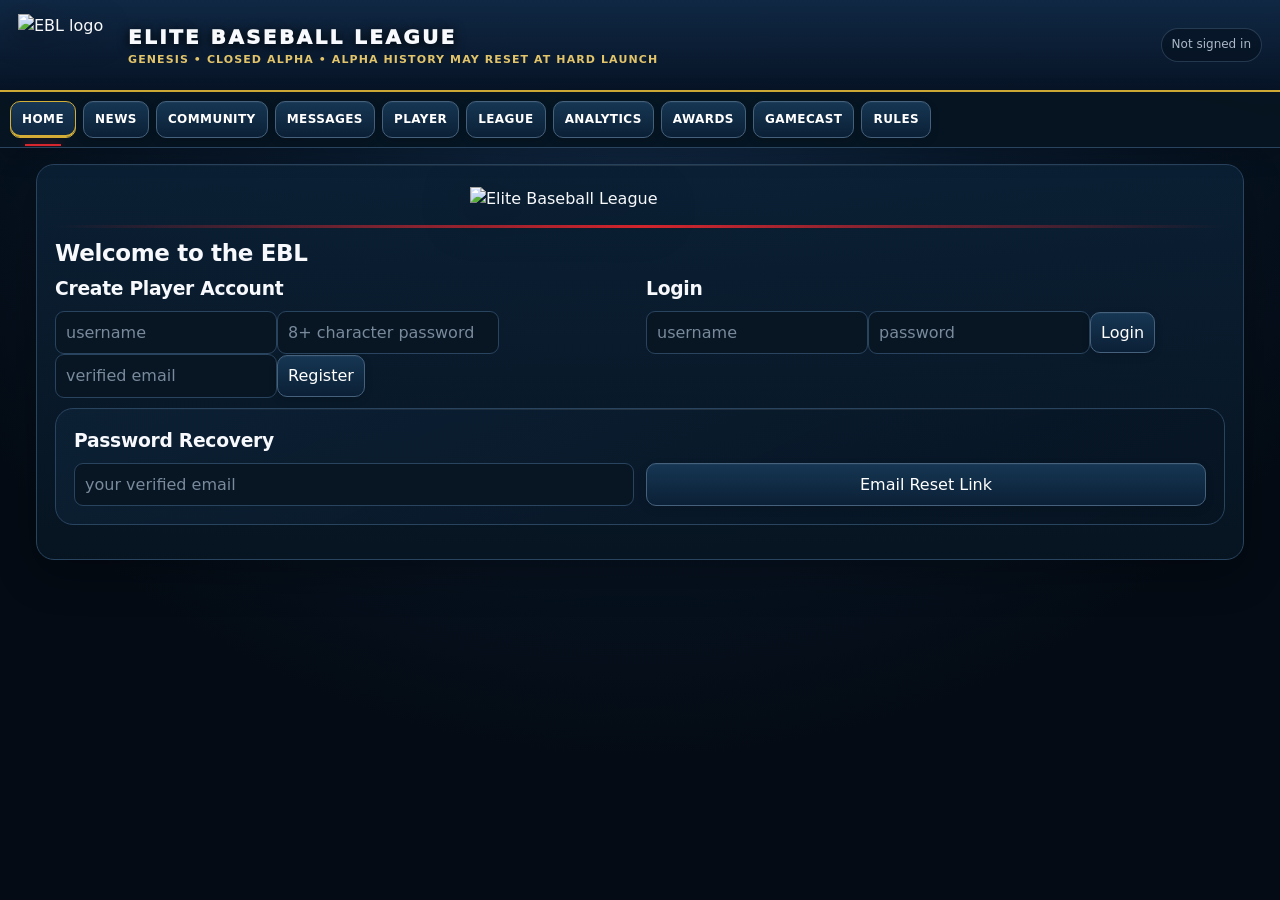
==== commit f36f8a34: "Add files via upload" ====
--- a/index.html
+++ b/index.html
@@ -44,7 +44,7 @@
 .rivalry{padding:10px 0;border-bottom:1px solid var(--line)}.heat{height:6px;background:#142a40;border-radius:99px;overflow:hidden;margin-top:6px}.heat span{display:block;height:100%;background:var(--red)}.recordCard{padding:10px;border-left:3px solid var(--silver);margin:8px 0;background:#0a1d31;border-radius:7px}
 .dmContact{padding:9px;border-bottom:1px solid var(--line);cursor:pointer}.dmContact:hover{background:#102844}.dmContact.active{border-left:3px solid var(--red);background:#0d223b}.dmBubble{max-width:82%;padding:8px 10px;border-radius:10px;margin:6px 0;background:#102844}.dmBubble.mine{margin-left:auto;background:#173551}.dmMeta{font-size:11px;color:var(--mut)}
 
-.notifWrap{position:relative}.notifBell{position:relative;min-width:42px;font-size:18px}.notifCount{position:absolute;right:-5px;top:-7px;background:var(--red);color:white;border-radius:999px;min-width:19px;height:19px;padding:0 5px;display:grid;place-items:center;font-size:11px;font-weight:900}.notifPanel{position:fixed;right:12px;top:78px;width:min(390px,calc(100vw - 24px));max-height:70vh;overflow:auto;background:#071522;border:1px solid var(--line);border-radius:13px;box-shadow:0 16px 45px #000a;padding:10px;z-index:60}.notifItem{padding:10px;border-bottom:1px solid #203950;cursor:pointer}.notifItem.unread{background:#102844}.notifItem:last-child{border-bottom:0}.teamMark{display:inline-grid;place-items:center;width:34px;height:34px;border-radius:50%;border:3px solid var(--tm2,#d7262e);box-shadow:inset 0 0 0 2px var(--tm3,#d9e0e8),0 3px 9px #0006;background:var(--tm1,#071a31);color:var(--tm3,#fff);font-size:11px;font-weight:950;letter-spacing:-.04em;vertical-align:middle}.teamMark.sm{width:24px;height:24px;border-width:2px;font-size:9px}.baseballDivider{height:18px;margin:8px 0 14px;opacity:.55;background:radial-gradient(circle at 9px 9px,#fff 0 7px,transparent 7.5px) 0 0/36px 18px repeat-x;position:relative}.baseballDivider:after{content:'⚾';position:absolute;left:50%;top:-4px;transform:translateX(-50%);background:#071522;padding:0 8px}.coachDash{display:grid;grid-template-columns:1.15fr .85fr;gap:10px}.taskCard{border:1px solid var(--line);border-left:4px solid var(--red);border-radius:10px;padding:11px;background:#091b2e}.moneyBar{height:10px;background:#06111e;border:1px solid #28445f;border-radius:99px;overflow:hidden}.moneyBar span{display:block;height:100%;background:linear-gradient(90deg,#4b85ba,#58c98b)}.friendCard{display:flex;align-items:center;justify-content:space-between;gap:10px;padding:9px;border-bottom:1px solid var(--line)}.playerPortrait{width:82px;height:96px;border-radius:14px 14px 22px 22px;background:radial-gradient(circle at 50% 30%,#244766,#0b1d31 72%);border:1px solid #45627c;display:grid;place-items:center;position:relative;overflow:hidden;box-shadow:inset 0 -18px 0 #071a31,0 6px 16px #0005}.playerPortrait:before{display:none}.playerPortrait:after{content:attr(data-pos);position:absolute;bottom:7px;font-size:11px;font-weight:950;color:white;z-index:8}.portraitHead{position:absolute;width:42px;height:49px;left:20px;top:16px;background:var(--skin,#c68e68);border-radius:48% 48% 44% 44%;z-index:3}.portraitHair{position:absolute;left:18px;top:11px;width:46px;height:22px;background:var(--hair,#3b261e);z-index:5;border-radius:55% 55% 25% 25%}.portraitHair.h2{height:15px;top:17px;border-radius:45%}.portraitHair.h3{height:28px;top:8px;clip-path:polygon(0 20%,15% 0,30% 18%,45% 0,60% 18%,75% 0,90% 15%,100% 5%,100% 100%,0 100%)}.portraitHair.h4{height:30px;top:7px;border-radius:50%;clip-path:polygon(0 20%,20% 5%,38% 12%,55% 0,75% 15%,100% 5%,100% 100%,0 100%)}.portraitHair.h5{height:20px;top:12px;border-radius:70% 20% 35% 20%}.portraitHair.h6{height:11px;top:20px;border-radius:35%}.portraitHair.h7{height:33px;top:7px;border-radius:55% 55% 35% 35%}.portraitHair.h8{height:14px;top:18px;border-radius:10% 70% 25% 60%}.portraitHair.h9{height:5px;top:25px;border-radius:30%}.portraitHair.h10{height:27px;top:9px;border-radius:45%;clip-path:circle(50%)}.portraitEyes{position:absolute;left:28px;top:40px;width:5px;height:3px;background:#14202b;border-radius:50%;z-index:6;box-shadow:21px 0 0 #14202b}.playoffMark{display:inline-block;margin-left:5px;padding:1px 5px;border-radius:999px;border:1px solid var(--red);font-size:10px;font-weight:900}.seedCell{white-space:nowrap;text-align:center;min-width:48px}.upgradeGrid{display:grid;grid-template-columns:repeat(auto-fit,minmax(180px,1fr));gap:8px}.upgradeCard{border:1px solid var(--line);border-radius:10px;padding:10px;background:#0a1d31}
+.notifWrap{position:relative}.notifBell{position:relative;min-width:42px;font-size:18px}.notifCount{position:absolute;right:-5px;top:-7px;background:var(--red);color:white;border-radius:999px;min-width:19px;height:19px;padding:0 5px;display:grid;place-items:center;font-size:11px;font-weight:900}.notifBackdrop{position:fixed;inset:0;background:#0008;z-index:59}.notifPanel{position:fixed;right:12px;top:78px;width:min(390px,calc(100vw - 24px));max-height:72vh;overflow:auto;background:#071522;border:1px solid var(--line);border-radius:13px;box-shadow:0 16px 45px #000a;padding:10px;z-index:60}.notifHeader{display:flex;justify-content:space-between;align-items:center;gap:8px;position:sticky;top:-10px;background:#071522;padding:10px 0 8px;z-index:2}.notifClose{min-width:42px;font-size:22px;line-height:1;padding:7px 10px}.notifItem{padding:10px;border-bottom:1px solid #203950;cursor:pointer}.notifItem.unread{background:#102844}.notifItem:last-child{border-bottom:0}.teamMark{display:inline-grid;place-items:center;width:34px;height:34px;border-radius:50%;border:3px solid var(--tm2,#d7262e);box-shadow:inset 0 0 0 2px var(--tm3,#d9e0e8),0 3px 9px #0006;background:var(--tm1,#071a31);color:var(--tm3,#fff);font-size:11px;font-weight:950;letter-spacing:-.04em;vertical-align:middle}.teamMark.sm{width:24px;height:24px;border-width:2px;font-size:9px}.baseballDivider{height:18px;margin:8px 0 14px;opacity:.55;background:radial-gradient(circle at 9px 9px,#fff 0 7px,transparent 7.5px) 0 0/36px 18px repeat-x;position:relative}.baseballDivider:after{content:'⚾';position:absolute;left:50%;top:-4px;transform:translateX(-50%);background:#071522;padding:0 8px}.coachDash{display:grid;grid-template-columns:1.15fr .85fr;gap:10px}.taskCard{border:1px solid var(--line);border-left:4px solid var(--red);border-radius:10px;padding:11px;background:#091b2e}.moneyBar{height:10px;background:#06111e;border:1px solid #28445f;border-radius:99px;overflow:hidden}.moneyBar span{display:block;height:100%;background:linear-gradient(90deg,#4b85ba,#58c98b)}.friendCard{display:flex;align-items:center;justify-content:space-between;gap:10px;padding:9px;border-bottom:1px solid var(--line)}.playerPortrait{width:82px;height:96px;border-radius:14px 14px 22px 22px;background:radial-gradient(circle at 50% 30%,#244766,#0b1d31 72%);border:1px solid #45627c;display:grid;place-items:center;position:relative;overflow:hidden;box-shadow:inset 0 -18px 0 #071a31,0 6px 16px #0005}.playerPortrait:before{display:none}.playerPortrait:after{content:attr(data-pos);position:absolute;bottom:7px;font-size:11px;font-weight:950;color:white;z-index:8}.portraitHead{position:absolute;width:42px;height:49px;left:20px;top:16px;background:var(--skin,#c68e68);border-radius:48% 48% 44% 44%;z-index:3}.portraitHair{position:absolute;left:18px;top:11px;width:46px;height:22px;background:var(--hair,#3b261e);z-index:5;border-radius:55% 55% 25% 25%}.portraitHair.h2{height:15px;top:17px;border-radius:45%}.portraitHair.h3{height:28px;top:8px;clip-path:polygon(0 20%,15% 0,30% 18%,45% 0,60% 18%,75% 0,90% 15%,100% 5%,100% 100%,0 100%)}.portraitHair.h4{height:30px;top:7px;border-radius:50%;clip-path:polygon(0 20%,20% 5%,38% 12%,55% 0,75% 15%,100% 5%,100% 100%,0 100%)}.portraitHair.h5{height:20px;top:12px;border-radius:70% 20% 35% 20%}.portraitHair.h6{height:11px;top:20px;border-radius:35%}.portraitHair.h7{height:33px;top:7px;border-radius:55% 55% 35% 35%}.portraitHair.h8{height:14px;top:18px;border-radius:10% 70% 25% 60%}.portraitHair.h9{height:5px;top:25px;border-radius:30%}.portraitHair.h10{height:27px;top:9px;border-radius:45%;clip-path:circle(50%)}.portraitEyes{position:absolute;left:28px;top:40px;width:5px;height:3px;background:#14202b;border-radius:50%;z-index:6;box-shadow:21px 0 0 #14202b}.playoffMark{display:inline-block;margin-left:5px;padding:1px 5px;border-radius:999px;border:1px solid var(--red);font-size:10px;font-weight:900}.seedCell{white-space:nowrap;text-align:center;min-width:76px;width:76px;padding-left:12px!important;padding-right:12px!important}.seedCell .playoffMark{margin-left:0}.standingsTable th.seedCell{letter-spacing:.04em}.upgradeGrid{display:grid;grid-template-columns:repeat(auto-fit,minmax(180px,1fr));gap:8px}.upgradeCard{border:1px solid var(--line);border-radius:10px;padding:10px;background:#0a1d31}
 @media(max-width:800px){.two,.three,.gcgrid,.coachDash{grid-template-columns:1fr}header{align-items:flex-start;flex-direction:column}.big{font-size:25px}th{position:static}.tickerTrack{animation-duration:28s}}
 </style><style>
 .profileHero{display:grid;grid-template-columns:240px 1fr;gap:18px;align-items:center}
@@ -168,7 +168,121 @@
 }
 @media(prefers-reduced-motion:reduce){*,*:before,*:after{scroll-behavior:auto!important;animation-duration:.001ms!important;animation-iteration-count:1!important;transition-duration:.001ms!important}.tickerTrack{animation:none!important}}
 
-</style></head>
+</style>
+<style>
+/* EBL_UNIFIED_PROFILE_THEME_V1 */
+:root{
+  --bg:#040b14;
+  --panel:#0a1b2e;
+  --panel2:#102844;
+  --line:#29445f;
+  --txt:#f7f9fc;
+  --mut:#9aa8b7;
+  --muted:#9aa8b7;
+  --gold:#d4af37;
+  --gold2:#e2c46a;
+  --green:#58c98b;
+  --red:#d7262e;
+  --red2:#9f151c;
+  --blue:#5b86b5;
+  --silver:#d9e0e8;
+  --navy:#071426;
+  --navy2:#0d2138;
+}
+body{
+  background:radial-gradient(circle at 50% -10%,#173556 0,#091a2e 35%,#040b14 72%);
+  color:var(--txt);
+}
+header{
+  padding:14px 18px;
+  background:linear-gradient(180deg,#102844,#071426);
+  border-bottom:2px solid var(--gold);
+  box-shadow:0 8px 24px #0007;
+}
+.brand{letter-spacing:.12em}
+.season{color:var(--gold2)}
+.siteLogo{filter:drop-shadow(0 5px 14px #0009)}
+nav{
+  background:#071522ee;
+  border-bottom:1px solid var(--line);
+  backdrop-filter:blur(12px);
+  padding:9px 10px;
+}
+.navbtn,.btn,.subtab{
+  background:linear-gradient(180deg,#163653,#0b2036);
+  border:1px solid #45617c;
+  border-radius:10px;
+  color:#fff;
+}
+.navbtn:hover,.btn:hover,.subtab:hover{border-color:var(--gold)}
+.navbtn.active,.subtab.active{
+  color:#fff;
+  border-color:var(--gold);
+  box-shadow:inset 0 -2px 0 var(--gold);
+}
+main{max-width:1240px;padding:16px}
+.card{
+  background:linear-gradient(180deg,#0b2035ee,#071522ee);
+  border:1px solid var(--line);
+  border-radius:18px;
+  padding:18px;
+  margin-bottom:16px;
+  box-shadow:0 14px 40px #0004;
+}
+h1,h2,h3{letter-spacing:-.015em}
+h1{font-weight:1000}
+h2,h3{font-weight:900}
+.gold{color:var(--gold2)}
+.avatar{
+  background:radial-gradient(circle at 35% 25%,#21496e,#0a1c2f 70%);
+  border:2px solid var(--gold);
+  box-shadow:inset 0 0 0 3px #071426,0 8px 22px #0006;
+}
+.ticker{
+  background:linear-gradient(90deg,#071522,#0d2744,#071522);
+  border:1px solid var(--line);
+  border-left:4px solid var(--gold);
+  border-radius:12px;
+}
+.ticker .tick b{color:var(--gold2)}
+.statBox,.communityLink,.creatorStep,.preset,.offer{
+  border-color:var(--line);
+  border-radius:12px;
+}
+.statBox{background:linear-gradient(180deg,#102844,#0b2037)}
+.communityLink:hover,.preset.selected,.creatorStep.active{border-color:var(--gold)}
+.creatorStep.active,.preset.selected{box-shadow:inset 0 0 0 1px var(--gold)}
+.firstCareerGuide,.buildIntro{border-radius:14px;background:#081727;border-color:#203c56}
+.firstCareerGuide .guideDot{background:var(--gold);color:#071426}
+.attr .bar span{background:linear-gradient(90deg,#4b85ba,var(--gold))}
+th{background:#0d1d2d;color:var(--mut);border-color:#1d3850}
+.meRow{background:#16334a}
+.division h3{color:var(--gold2);border-left-color:var(--gold)}
+.newsMeta,.medal{color:var(--gold2)}
+.pill,.newsBadge{border-color:#3a5874}
+input,select,textarea{
+  background:#081522;
+  color:#fff;
+  border:1px solid var(--line);
+  border-radius:9px;
+}
+dialog{
+  background:linear-gradient(180deg,#0b2035,#071522);
+  border:1px solid var(--line);
+  border-radius:18px;
+  box-shadow:0 24px 70px #0009;
+}
+/* Keep red reserved for warnings, losses, destructive actions, and team art. */
+.red{color:var(--red)}
+@media(max-width:820px){
+  header{padding:12px 10px}
+  main{padding:10px}
+  .card{padding:14px;border-radius:16px;margin-bottom:12px}
+  .navbtn,.btn,.subtab{padding:8px 10px}
+}
+</style>
+
+</head>
 <body>
 <header><div class="brandWrap"><img class="siteLogo" src="/assets/ebl_logo.png" alt="EBL logo"><div class="brandText"><div class="brand">ELITE BASEBALL LEAGUE</div><div class="season">GENESIS • CLOSED ALPHA • ALPHA HISTORY MAY RESET AT HARD LAUNCH</div></div></div><div id="accountTag" class="muted">Not signed in</div></header>
 <nav id="mainNav">
@@ -205,7 +319,7 @@
 <section id="awards" class="page"><div class="card"><h1>Award Races</h1><p class="muted">Genesis races update as the season develops. Statistical titles are earned on the field; major awards use performance-based rankings.</p><div class="subtabs"><button class="subtab active" onclick="awardPane('mvpPane',this)">MVP</button><button class="subtab" onclick="awardPane('batTitle',this)">BATTING TITLE</button><button class="subtab" onclick="awardPane('pitchTitle',this)">PITCHING</button><button class="subtab" onclick="awardPane('sbTitle',this)">STOLEN BASES</button><button class="subtab" onclick="awardPane('fieldTitle',this)">FIELDING</button></div><div id="mvpPane" class="subpane active"></div><div id="batTitle" class="subpane"></div><div id="pitchTitle" class="subpane"></div><div id="sbTitle" class="subpane"></div><div id="fieldTitle" class="subpane"></div></div></section>
 
 
-<section id="gamecast" class="page"><div class="card"><h1>GameCast Center</h1><p class="muted">Completed games become watchable pitch-by-pitch archives. Live reveal mode is the foundation for community game nights.</p><div id="gamecastList"></div></div></section>
+<section id="gamecast" class="page"><div class="card"><h1>GameCast Center</h1><p class="muted">Find every completed league game here. Tap a final score to open its full GameCast, box score, and pitch-by-pitch archive.</p><div id="gamecastList"></div></div></section>
 
 
 <section id="rules" class="page">
@@ -672,7 +786,7 @@
    }
   }catch(e){}
  }
- accountTag.innerHTML=`<span class="notifWrap"><button class="btn notifBell" onclick="toggleNotifications()" aria-label="Notifications">🔔<span id="notifCount" class="notifCount hidden">0</span></button></span> ${ME.username} • ${ME.role} &nbsp; <button class="btn" onclick="logout()">Logout</button><div id="notifPanel" class="notifPanel hidden"></div>`;
+ accountTag.innerHTML=`<span class="notifWrap"><button class="btn notifBell" onclick="toggleNotifications()" aria-label="Notifications">🔔<span id="notifCount" class="notifCount hidden">0</span></button></span> ${ME.username} • ${ME.role} &nbsp; <button class="btn" onclick="logout()">Logout</button><div id="notifBackdrop" class="notifBackdrop hidden" onclick="closeNotifications()"></div><div id="notifPanel" class="notifPanel hidden"></div>`;
  loginCard.classList.add('hidden');dashboard.classList.remove('hidden');adminNav.classList.toggle('hidden',ME.role!=='COMMISSIONER');coachNav.classList.toggle('hidden',!['COACH','COMMISSIONER'].includes(ME.role));
  await Promise.all([loadLeague(),loadSchedule(),loadAnalytics(),loadAwards(),loadPlayer(),loadNews(),loadReadiness(),loadCommunity(),loadDMContacts(),loadPlayoffs()]);if(['COACH','COMMISSIONER'].includes(ME.role))await loadCoachHub();
  await Promise.all([loadChat('EBL'),loadChat('TEAM')]);
@@ -995,8 +1109,8 @@
     const history=(j.history||[]).length
       ? `<div class="tablewrap"><table><tr><th>Season</th><th>W</th><th>L</th><th>RS</th><th>RA</th><th>Finish</th></tr>${j.history.map(h=>`<tr><td>${h.season}</td><td>${h.wins}</td><td>${h.losses}</td><td>${h.runs_for}</td><td>${h.runs_against}</td><td>${h.champion?'🏆 CHAMPION':escapeHtml(String(h.playoff_finish||'—'))}</td></tr>`).join('')}</table></div>`
       : '<p class="muted">Franchise season history will build here.</p>';
-    const hitterRows=hitters.length?hitters.map(p=>{const s=p.stats||{};return `<tr><td>${playerButton(p)}</td><td>${escapeHtml(String(p.primary_pos||''))}</td><td>${avg(s)}</td><td>${s.HR||0}</td><td>${s.RBI||0}</td><td>${s.SB||0}</td><td>${p.username?`<button class="clickableName" onclick="openUserProfile('${jsq(p.username)}')">@${escapeHtml(p.username)}</button>`:'CPU'}</td></tr>`}).join(''):'<tr><td colspan="7" class="muted">No position players.</td></tr>';
-    const pitcherRows=pitchers.length?pitchers.map(p=>{const s=p.stats||{};return `<tr><td>${playerButton(p)}</td><td>${escapeHtml(String(p.primary_pos||''))}</td><td>${s.W||0}-${s.L||0}</td><td>${era(s)}</td><td>${ip(s)}</td><td>${s.SO||0}</td><td>${s.SV||0}</td></tr>`}).join(''):'<tr><td colspan="7" class="muted">No pitchers.</td></tr>';
+    const hitterRows=hitters.length?hitters.map(p=>{const s=p.stats||{};return `<tr><td>${playerButton(p)}</td><td>${escapeHtml(String(p.primary_pos||''))}</td><td><b>${Number(p.overall||0)||'—'}</b></td><td>${avg(s)}</td><td>${s.HR||0}</td><td>${s.RBI||0}</td><td>${s.SB||0}</td><td>${p.username?`<button class="clickableName" onclick="openUserProfile('${jsq(p.username)}')">@${escapeHtml(p.username)}</button>`:'CPU'}</td></tr>`}).join(''):'<tr><td colspan="8" class="muted">No position players.</td></tr>';
+    const pitcherRows=pitchers.length?pitchers.map(p=>{const s=p.stats||{};return `<tr><td>${playerButton(p)}</td><td>${escapeHtml(String(p.primary_pos||''))}</td><td><b>${Number(p.overall||0)||'—'}</b></td><td>${s.W||0}-${s.L||0}</td><td>${era(s)}</td><td>${ip(s)}</td><td>${s.SO||0}</td><td>${s.SV||0}</td></tr>`}).join(''):'<tr><td colspan="8" class="muted">No pitchers.</td></tr>';
     document.getElementById('profileContent').innerHTML=`
       <div class="profileHero">
         <div class="profileLogo">${logo}</div>
@@ -1019,9 +1133,9 @@
       </div>
       <div id="teamRosterPane" class="teamProfilePane">
         <h2>Position Players</h2>
-        <div class="tablewrap"><table><tr><th>Player</th><th>Pos</th><th>AVG</th><th>HR</th><th>RBI</th><th>SB</th><th>Owner</th></tr>${hitterRows}</table></div>
+        <div class="tablewrap"><table><tr><th>Player</th><th>Pos</th><th>OVR</th><th>AVG</th><th>HR</th><th>RBI</th><th>SB</th><th>Owner</th></tr>${hitterRows}</table></div>
         <h2 style="margin-top:18px">Pitching Staff</h2>
-        <div class="tablewrap"><table><tr><th>Pitcher</th><th>Role</th><th>W-L</th><th>ERA</th><th>IP</th><th>K</th><th>SV</th></tr>${pitcherRows}</table></div>
+        <div class="tablewrap"><table><tr><th>Pitcher</th><th>Role</th><th>OVR</th><th>W-L</th><th>ERA</th><th>IP</th><th>K</th><th>SV</th></tr>${pitcherRows}</table></div>
       </div>
       <div id="teamHistoryPane" class="teamProfilePane hidden">
         <h2>Franchise History</h2>
@@ -1141,17 +1255,27 @@
 }
 function renderNotifications(){
   const panel=document.getElementById('notifPanel');if(!panel)return;
-  panel.innerHTML=`<div style="display:flex;justify-content:space-between;align-items:center"><h3>Notifications</h3><button class="btn" onclick="markNotificationsRead()">Mark all read</button></div>`+
+  panel.innerHTML=`<div class="notifHeader"><h3 style="margin:0">Notifications</h3><div><button class="btn" onclick="markNotificationsRead()">Mark all read</button> <button class="btn notifClose" onclick="closeNotifications()" aria-label="Close notifications">×</button></div></div>`+
     (NOTIFICATIONS.length?NOTIFICATIONS.map(n=>`<div class="notifItem ${n.is_read?'':'unread'}" onclick="openNotification(${n.id})"><b>${escapeHtml(n.title||'Notification')}</b><div class="muted">${escapeHtml(n.body||'')}</div><small class="muted">${n.created_at||''}</small></div>`).join(''):'<p class="muted">No notifications yet.</p>');
 }
-function toggleNotifications(){const p=document.getElementById('notifPanel');if(p)p.classList.toggle('hidden')}
+function closeNotifications(){
+  document.getElementById('notifPanel')?.classList.add('hidden');
+  document.getElementById('notifBackdrop')?.classList.add('hidden');
+}
+function toggleNotifications(){
+  const p=document.getElementById('notifPanel'),b=document.getElementById('notifBackdrop');if(!p)return;
+  const opening=p.classList.contains('hidden');
+  p.classList.toggle('hidden',!opening);
+  if(b)b.classList.toggle('hidden',!opening);
+}
+document.addEventListener('keydown',e=>{if(e.key==='Escape')closeNotifications()});
 async function markNotificationsRead(id=null){
   try{await api('/api/notifications/read',{method:'POST',body:JSON.stringify(id?{id}:{})});await loadNotifications()}catch(e){}
 }
 async function openNotification(id){
   const n=NOTIFICATIONS.find(x=>Number(x.id)===Number(id));if(!n)return;
   await markNotificationsRead(id);
-  const panel=document.getElementById('notifPanel');if(panel)panel.classList.add('hidden');
+  closeNotifications();
   if(n.type==='DM'&&n.ref_id){goPage('messages');await openDM(Number(n.ref_id));return;}
   if(n.type==='CONTRACT'){PLAYER_HQ_TAB='playerOverview';goPage('player');await loadPlayer();return;}
   if(n.type==='GAME'&&n.ref_id){try{await watch(n.ref_id)}catch(e){goPage('gamecast')}return;}
@@ -1243,6 +1367,22 @@
 }
 function statTabs(defs){return `<div class="statTabs">${defs.map((d,i)=>`<button class="subtab ${i?'':'active'}" onclick="playerStat('${d.id}',this)">${d.title}</button>`).join('')}</div>${defs.map((d,i)=>`<div id="${d.id}" class="statPane ${i?'':'active'}"><div class="statGrid">${d.stats.map(x=>statBox(x[0],x[1])).join('')}</div></div>`).join('')}`}
 function playerStat(id,b){let card=b.closest('.card');card.querySelectorAll('.statPane,.statTabs .subtab').forEach(x=>x.classList.remove('active'));card.querySelector('#'+id).classList.add('active');b.classList.add('active')}
+function playerRecentGamesHtml(p){
+  if(!p?.franchise_id)return '<p class="muted">Sign with a team and your completed games will appear here.</p>';
+  const finals=(SCHEDULE||[]).filter(g=>g.status==='FINAL'&&(g.away_id===p.franchise_id||g.home_id===p.franchise_id)).slice(-10).reverse();
+  if(!finals.length)return '<p class="muted">No completed team games yet. Your game history will build here after Opening Day.</p>';
+  return finals.map(g=>{
+    const home=g.home_id===p.franchise_id,opp=home?g.away_id:g.home_id;
+    const myRuns=home?g.home_runs:g.away_runs,oppRuns=home?g.away_runs:g.home_runs;
+    const result=Number(myRuns)>Number(oppRuns)?'W':Number(myRuns)<Number(oppRuns)?'L':'T';
+    return `<div class="game" onclick="watch('${jsq(g.id)}')"><div class="gameLine"><div><b>Day ${g.league_day} • ${result} ${myRuns}-${oppRuns}</b><div class="muted">${home?'vs':'@'} ${escapeHtml(teamName(opp))}</div></div><span class="gold">VIEW GAMECAST ›</span></div></div>`;
+  }).join('');
+}
+function refreshPlayerRecentGames(){
+  const box=document.getElementById('playerRecentGames');
+  if(box&&PLAYER)box.innerHTML=playerRecentGamesHtml(PLAYER);
+}
+
 function renderPlayer(){
     if(!PLAYER){
         playerMain.innerHTML=CAREERS.length ? `
@@ -1430,6 +1570,12 @@
                 <h2 style="margin-top:18px">Current Season</h2>
                 ${statTabs(defs)}
 
+                <div style="display:flex;justify-content:space-between;align-items:center;gap:10px;margin-top:20px">
+                    <h2 style="margin:0">Recent Games</h2>
+                    <button class="btn ghost" onclick="goPage('gamecast')">All Completed Games</button>
+                </div>
+                <p class="muted">Your team's latest completed games. Tap any game to open the full GameCast and box score.</p>
+                <div id="playerRecentGames">${playerRecentGamesHtml(p)}</div>
 
                 <h2 style="margin-top:18px">Player Information</h2>
 
@@ -1917,15 +2063,15 @@
   for(const d of LEAGUE.divisions){
     const teams=LEAGUE.teams.filter(t=>t.division===d).sort((a,b)=>b.wins-a.wins||((b.runs_for-b.runs_against)-(a.runs_for-a.runs_against)));
     const lead=teams[0]?.wins||0;
-    html+=`<div class="division"><h3>${d} Division</h3><div class="tablewrap"><table class="standingsTable"><thead><tr><th>Team</th>${pic.active?'<th>Seed</th>':''}<th>W</th><th>L</th><th>PCT</th><th>GB</th><th>RS</th><th>RA</th><th>DIFF</th></tr></thead><tbody>${teams.map(t=>{
+    html+=`<div class="division"><h3>${d} Division</h3><div class="tablewrap"><table class="standingsTable"><thead><tr><th>Team</th>${pic.active?'<th class="seedCell">STATUS</th>':''}<th>W</th><th>L</th><th>PCT</th><th>GB</th><th>RS</th><th>RA</th><th>DIFF</th></tr></thead><tbody>${teams.map(t=>{
       const g=t.wins+t.losses,pct=g?t.wins/g:0,gb=((lead-t.wins)+(t.losses-(teams[0]?.losses||0)))/2;
       const mark=pic.champs.has(t.id)?'<span class="playoffMark">DIV</span>':t.id===pic.wc1?'<span class="playoffMark">WC1</span>':t.id===pic.wc2?'<span class="playoffMark">WC2</span>':'';
-      return `<tr class="${PLAYER?.franchise_id===t.id?'meRow':''}"><td>${teamMark(t.id,true)} <button class="teamLink" onclick="openTeam('${t.id}')">${t.name}</button></td>${pic.active?`<td class="seedCell">${mark}</td>`:''}<td>${t.wins}</td><td>${t.losses}</td><td>${pct.toFixed(3).replace(/^0/,'')}</td><td>${gb<=0?'—':gb.toFixed(1)}</td><td>${t.runs_for}</td><td>${t.runs_against}</td><td>${t.runs_for-t.runs_against>=0?'+':''}${t.runs_for-t.runs_against}</td></tr>`;
+      return `<tr class="${PLAYER?.franchise_id===t.id?'meRow':''}"><td>${teamMark(t.id,true)} <button class="teamLink" onclick="openTeam('${t.id}')">${t.name}</button></td>${pic.active?`<td class="seedCell">${mark||'—'}</td>`:''}<td>${t.wins}</td><td>${t.losses}</td><td>${pct.toFixed(3).replace(/^0/,'')}</td><td>${gb<=0?'—':gb.toFixed(1)}</td><td>${t.runs_for}</td><td>${t.runs_against}</td><td>${t.runs_for-t.runs_against>=0?'+':''}${t.runs_for-t.runs_against}</td></tr>`;
     }).join('')}</tbody></table></div></div>`;
   }
   standingsPane.innerHTML=html;
 }
-async function loadSchedule(){let j=await api('/api/schedule');SCHEDULE=j.games;renderSchedule();renderTicker();renderGamecastList()}
+async function loadSchedule(){let j=await api('/api/schedule');SCHEDULE=j.games;renderSchedule();renderTicker();renderGamecastList();refreshPlayerRecentGames()}
 async function loadPlayoffs(){
   const pane=document.getElementById('playoffsPane');
   if(!pane)return;
@@ -1985,7 +2131,7 @@
  let j=await api('/api/awards');const xp=j.xp_values||{};
  mvpPane.innerHTML=`<p class="gold">MVP winner: +${xp.MVP||15} XP</p>`+raceList(j.mvp,x=>`${x.pos} • ${teamName(x.team)} • OPS ${x.ops.toFixed(3)} • ${x.hr} HR`);
  batTitle.innerHTML=`<p class="gold">Batting Title: +${xp.BATTING_TITLE||10} XP</p>`+raceList(j.batting,x=>`${teamName(x.team)} • AVG ${x.avg.toFixed(3)} • OBP ${x.obp.toFixed(3)}`);
- pitchTitle.innerHTML=`<h3>Pitcher of the Season</h3><p class="muted">Eligibility: starting pitchers (SP) only.</p><p class="gold">Winner: +${xp.PITCHER_OF_SEASON||15} XP</p>${raceList(j.starting_pitching||[],x=>`${teamName(x.team)} • ERA ${x.era.toFixed(2)} • WHIP ${x.whip.toFixed(2)} • ${x.so} K`)}<h3 style="margin-top:18px">Reliever of the Season</h3><p class="muted">Eligibility: relief pitchers (RP) only.</p><p class="gold">Winner: +${xp.RELIEVER_OF_SEASON||10} XP</p>${raceList(j.relief_pitching||[],x=>`${teamName(x.team)} • ERA ${x.era.toFixed(2)} • WHIP ${x.whip.toFixed(2)} • ${x.so} K`)}`;
+ pitchTitle.innerHTML=`<h3>Pitcher of the Season</h3><p class="muted">Eligibility: starting pitchers (SP) only.</p><p class="gold">Winner: +${xp.PITCHER_OF_SEASON||15} XP</p>${raceList(j.starting_pitching||[],x=>`${teamName(x.team)} • ERA ${x.era.toFixed(2)} • WHIP ${x.whip.toFixed(2)} • ${x.so} K`)}<h3 style="margin-top:18px">Reliever of the Season</h3><p class="muted">Eligibility: relief pitchers only (RP, MR, LR, SU and CL bullpen roles).</p><p class="gold">Winner: +${xp.RELIEVER_OF_SEASON||10} XP</p>${raceList(j.relief_pitching||[],x=>`${teamName(x.team)} • ERA ${x.era.toFixed(2)} • WHIP ${x.whip.toFixed(2)} • ${x.so} K • ${x.sv||0} SV`)}`;
  sbTitle.innerHTML=`<p class="gold">Stolen Base Title: +${xp.SB_TITLE||10} XP</p>`+raceList(j.stolen_bases,x=>`${teamName(x.team)} • ${x.sb} SB • OBP ${x.obp.toFixed(3)}`);
  fieldTitle.innerHTML=`<p class="gold">Each positional Fielding Title: +${xp.FIELDING||10} XP</p>`+Object.entries(j.fielding).map(([pos,rows])=>`<h3>${pos}</h3>${raceList(rows,x=>`${teamName(x.team)} • fielding race`)}`).join('');
  if(j.history?.length){fieldTitle.innerHTML+=`<h2 style="margin-top:20px">Award History</h2>${j.history.slice(0,30).map(a=>`<div class="recordCard"><b>${a.award_name}</b> — ${leaguePlayerName(a)} <span class="gold">+${a.xp_awarded} XP</span><div class="muted">Season ${a.season} • ${String(a.period).replaceAll('_',' ')}</div></div>`).join('')}`}
@@ -2919,7 +3065,7 @@
     const [j]=await Promise.all([api('/api/awards'),loadPublicDirectory()]),xp=j.xp_values||{};
     mvpPane.innerHTML=`<p class="gold">MVP winner: +${xp.MVP||15} XP</p>`+raceList(j.mvp,x=>`${esc(x.pos)} • ${esc(teamName(x.team))} • OPS ${x.ops.toFixed(3)} • ${x.hr} HR`);
     batTitle.innerHTML=`<p class="gold">Batting Title: +${xp.BATTING_TITLE||10} XP</p>`+raceList(j.batting,x=>`${esc(teamName(x.team))} • AVG ${x.avg.toFixed(3)} • OBP ${x.obp.toFixed(3)}`);
-    pitchTitle.innerHTML=`<h3>Pitcher of the Season</h3><p class="muted">Eligibility: starting pitchers (SP) only.</p><p class="gold">Winner: +${xp.PITCHER_OF_SEASON||15} XP</p>${raceList(j.starting_pitching||[],x=>`${esc(teamName(x.team))} • ERA ${x.era.toFixed(2)} • WHIP ${x.whip.toFixed(2)} • ${x.so} K`)}<h3 style="margin-top:18px">Reliever of the Season</h3><p class="muted">Eligibility: relief pitchers (RP) only.</p><p class="gold">Winner: +${xp.RELIEVER_OF_SEASON||10} XP</p>${raceList(j.relief_pitching||[],x=>`${esc(teamName(x.team))} • ERA ${x.era.toFixed(2)} • WHIP ${x.whip.toFixed(2)} • ${x.so} K`)}`;
+    pitchTitle.innerHTML=`<h3>Pitcher of the Season</h3><p class="muted">Eligibility: starting pitchers (SP) only.</p><p class="gold">Winner: +${xp.PITCHER_OF_SEASON||15} XP</p>${raceList(j.starting_pitching||[],x=>`${esc(teamName(x.team))} • ERA ${x.era.toFixed(2)} • WHIP ${x.whip.toFixed(2)} • ${x.so} K`)}<h3 style="margin-top:18px">Reliever of the Season</h3><p class="muted">Eligibility: relief pitchers only (RP, MR, LR, SU and CL bullpen roles).</p><p class="gold">Winner: +${xp.RELIEVER_OF_SEASON||10} XP</p>${raceList(j.relief_pitching||[],x=>`${esc(teamName(x.team))} • ERA ${x.era.toFixed(2)} • WHIP ${x.whip.toFixed(2)} • ${x.so} K • ${x.sv||0} SV`)}`;
     sbTitle.innerHTML=`<p class="gold">Stolen Base Title: +${xp.SB_TITLE||10} XP</p>`+raceList(j.stolen_bases,x=>`${esc(teamName(x.team))} • ${x.sb} SB • OBP ${x.obp.toFixed(3)}`);
     fieldTitle.innerHTML=`<p class="gold">Each positional Fielding Title: +${xp.FIELDING||10} XP</p>`+Object.entries(j.fielding||{}).map(([pos,rows])=>`<h3>${esc(pos)}</h3>${raceList(rows,x=>`${esc(teamName(x.team))} • fielding race`)}`).join('');
     if(j.history?.length){fieldTitle.innerHTML+=`<h2 style="margin-top:20px">Award History</h2>${j.history.slice(0,30).map(a=>`<div class="recordCard"><b>${esc(a.award_name)}</b> — ${memberLink({player_id:a.player_id,player_name:a.player_name},a.player_name||'Player')} <span class="gold">+${a.xp_awarded} XP</span><div class="muted">Season ${a.season} • ${esc(String(a.period).replaceAll('_',' '))}</div></div>`).join('')}`;}
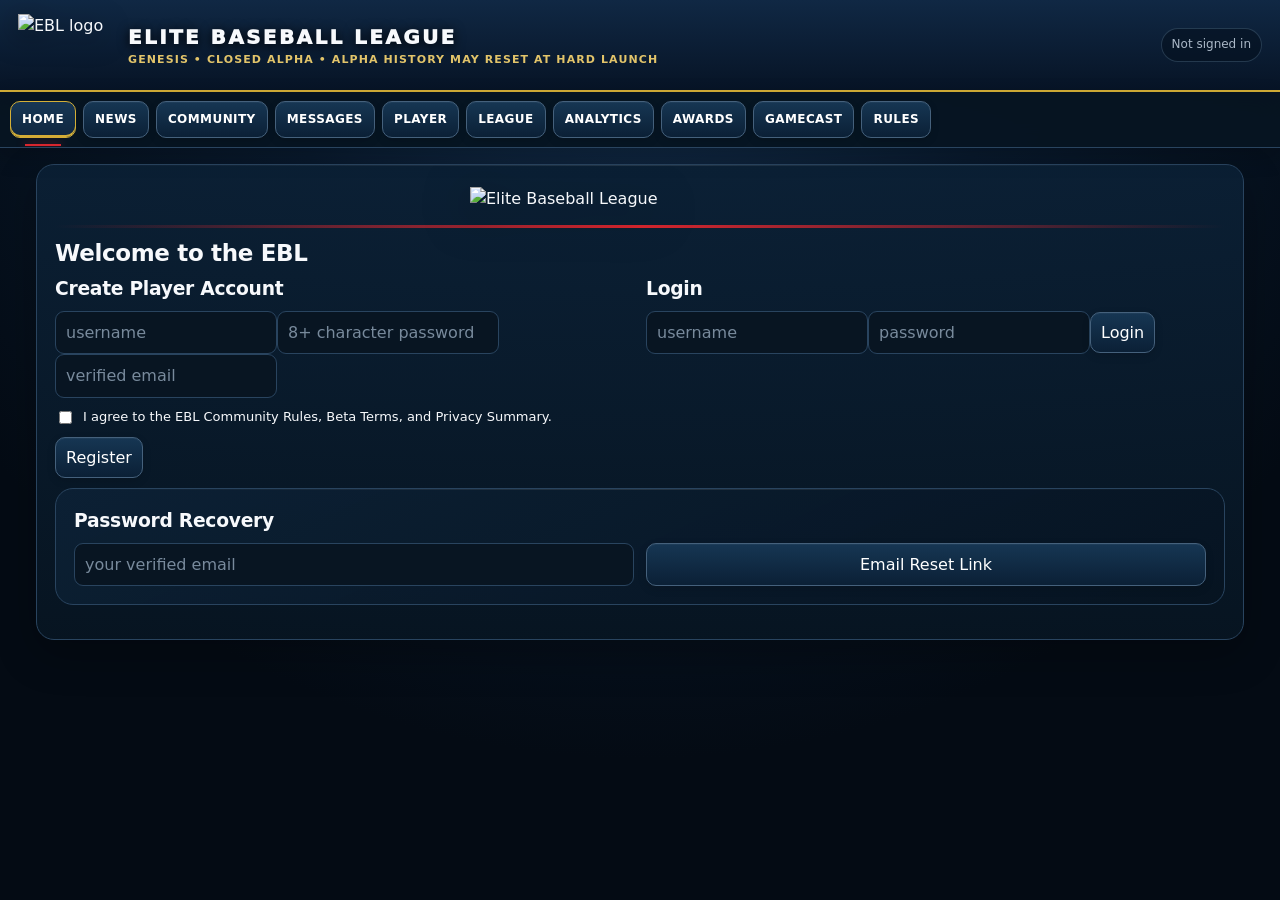
==== commit be24f93a: "Add files via upload" ====
--- a/index.html
+++ b/index.html
@@ -290,7 +290,7 @@
 </nav>
 <main>
 <section id="home" class="page active">
-<div id="loginCard" class="card"><img class="heroLogo" src="/assets/ebl_logo.png" alt="Elite Baseball League"><hr class="redline"><h2>Welcome to the EBL</h2><div class="grid"><div><h3>Create Player Account</h3><input id="ru" placeholder="username"><input id="rp" type="password" placeholder="8+ character password"><input id="re" type="email" placeholder="verified email"><button class="btn" onclick="register()">Register</button></div><div><h3>Login</h3><input id="lu" placeholder="username"><input id="lp" type="password" placeholder="password"><button class="btn" onclick="login()">Login</button></div></div><div class="card" style="margin-top:10px"><h3>Password Recovery</h3><div class="grid"><input id="resetEmail" type="email" placeholder="your verified email"><button class="btn" onclick="requestReset()">Email Reset Link</button></div><div id="recMsg" class="muted"></div></div><div id="loginMsg" class="muted"></div></div>
+<div id="loginCard" class="card"><img class="heroLogo" src="/assets/ebl_logo.png" alt="Elite Baseball League"><hr class="redline"><h2>Welcome to the EBL</h2><div class="grid"><div><h3>Create Player Account</h3><input id="ru" placeholder="username"><input id="rp" type="password" placeholder="8+ character password"><input id="re" type="email" placeholder="verified email"><label style="display:flex;gap:8px;align-items:flex-start;margin:10px 0;font-size:13px"><input id="rterms" type="checkbox" style="width:auto;margin-top:3px"> <span>I agree to the EBL Community Rules, Beta Terms, and Privacy Summary.</span></label><button class="btn" onclick="register()">Register</button></div><div><h3>Login</h3><input id="lu" placeholder="username"><input id="lp" type="password" placeholder="password"><button class="btn" onclick="login()">Login</button></div></div><div class="card" style="margin-top:10px"><h3>Password Recovery</h3><div class="grid"><input id="resetEmail" type="email" placeholder="your verified email"><button class="btn" onclick="requestReset()">Email Reset Link</button></div><div id="recMsg" class="muted"></div></div><div id="loginMsg" class="muted"></div></div>
 <div id="dashboard" class="hidden">
 <div id="ticker" class="ticker"><div id="tickerTrack" class="tickerTrack"></div></div>
 <div id="onboardingCard" class="card onboardingCard hidden"></div>
@@ -650,11 +650,11 @@
 }
 
 
-let ME=null,PLAYER=null,CAREERS=[],LEAGUE=null,SCHEDULE=[],GG=null,gi=0,timer=null,D=null;
+let ME=null,PLAYER=null,ACTIVE_PLAYERS=[],PLAYER_LIMIT=3,CAREERS=[],LEAGUE=null,SCHEDULE=[],GG=null,gi=0,timer=null,D=null;
 let PLAYER_HQ_TAB='playerOverview';
 let TEAM_ROSTER=[];
-const HA=['CON','POW','VIS','DISC','TIM','SPD','BRIQ','LEAD','FLD','ARM','ACC','REAC'],
-      PA=['STA','H9','K9','BB9','HR9','PCLT','CTRL','VEL','BRK','FLD','ARM','ACC','REAC'];
+const HA=['CON','POW','VIS','DISC','TIM','SPD','BRIQ','LEAD','FLD','ARM','ACC','REAC','CALL'],
+      PA=['STA','PCLT','CTRL','VEL','BRK','FLD','ARM','ACC','REAC'];
 
 
 const baseCost=v=>v<25?1:v<50?2:v<70?3:v<85?5:v<95?8:12;
@@ -713,7 +713,8 @@
 
 async function register(){return onceAction('register',async()=>{
  try{
-  let j=await api('/api/register',{method:'POST',body:JSON.stringify({username:ru.value,password:rp.value,email:re.value})});
+  if(!document.getElementById('rterms')?.checked){loginMsg.textContent='Please accept the EBL Community Rules, Beta Terms, and Privacy Summary.';return;}
+  let j=await api('/api/register',{method:'POST',body:JSON.stringify({username:ru.value,password:rp.value,email:re.value,accepted_terms:true})});
   ME=j.user;
   dashboard.classList.add('hidden');
   loginCard.classList.remove('hidden');
@@ -1282,7 +1283,20 @@
   if(n.type==='AWARD'){goPage('awards');return;}
 }
 
-async function loadPlayer(){try{let j=await api('/api/my-player');PLAYER=j.player;CAREERS=j.careers||[];renderPlayer()}catch{PLAYER=null;CAREERS=[]}}
+async function loadPlayer(playerId=null){try{
+ const wanted=playerId||Number(localStorage.getItem('ebl_selected_player')||0)||0;
+ let j=await api('/api/my-player'+(wanted?'?player_id='+encodeURIComponent(wanted):''));
+ PLAYER=j.player;ACTIVE_PLAYERS=j.players||[];PLAYER_LIMIT=Number(j.player_limit||3);CAREERS=j.careers||[];
+ if(PLAYER?.id)localStorage.setItem('ebl_selected_player',String(PLAYER.id));
+ renderPlayer();
+}catch{PLAYER=null;ACTIVE_PLAYERS=[];CAREERS=[]}}
+async function selectPlayer(pid){localStorage.setItem('ebl_selected_player',String(pid));await loadPlayer(pid);await Promise.all([loadSchedule(),loadLeague()]);renderHome();await Promise.all([loadChat('EBL'),loadChat('TEAM')]);}
+function playerSwitcherHtml(){
+ if(!ACTIVE_PLAYERS.length)return '';
+ return `<div class="card" style="margin-bottom:12px"><div style="display:flex;justify-content:space-between;gap:10px;align-items:center;flex-wrap:wrap"><div><b>MY EBL PLAYERS</b><div class="muted">Closed Alpha: ${ACTIVE_PLAYERS.length}/${PLAYER_LIMIT} active player slots</div></div><div style="display:flex;gap:6px;flex-wrap:wrap">${ACTIVE_PLAYERS.map(x=>`<button class="btn ${Number(x.id)===Number(PLAYER?.id)?'active':''}" onclick="selectPlayer(${Number(x.id)})">${escapeHtml(x.name)} • ${escapeHtml(x.primary_pos)}</button>`).join('')}${ACTIVE_PLAYERS.length<PLAYER_LIMIT?`<button class="btn" onclick="startAdditionalPlayer()">+ CREATE PLAYER</button>`:''}</div></div></div>`;
+}
+function startAdditionalPlayer(){createCard.classList.remove('hidden');setCreatorStep(1);createCard.scrollIntoView({behavior:'smooth',block:'start'});}
+
 function initials(n){return (n||'EB').split(/\s+/).slice(0,2).map(x=>x[0]).join('').toUpperCase()}
 function fmt3(v){return Number(v||0).toFixed(3).replace(/^0/,'')}
 function statBox(k,v){return `<div class="statBox"><span class="label">${k}</span><b>${v}</b></div>`}
@@ -1432,7 +1446,7 @@
         : '—';
 
 
-    const attrHtml=Object.entries(p.attributes||{}).map(([k,v])=>`
+    const attrHtml=Object.entries(p.attributes||{}).filter(([k])=>k!=='CALL'||p.primary_pos==='C').map(([k,v])=>`
         <div class="attr">
             <div>
                 <b>${k}</b>
@@ -1468,8 +1482,7 @@
 
 
     playerMain.innerHTML=`
-
-
+        ${playerSwitcherHtml()}
         <div id="playerHQ">
 
 
@@ -1478,7 +1491,7 @@
 
 
                 <div>
-                    <div class="gold">${p.primary_pos} • ${p.type==='P'?'PITCHER':'POSITION PLAYER'}</div>
+                    <div class="gold">${p.position_group|| (p.type==='P'?'PITCHER':'INF')} • Preferred ${p.primary_pos}</div>
                     <h1>${p.name}</h1>
 
 
@@ -1659,6 +1672,17 @@
 
                 </div>
 
+                ${p.position_change_open ? `
+                <div class="card" style="margin-top:14px">
+                    <h3>Position Change Window</h3>
+                    <p class="muted">Free agents may change roster group before the season begins or during the offseason. Once games are underway, your group is locked. Hitter builds may switch between INF and OF; pitcher builds stay PITCHER.</p>
+                    <div class="grid">
+                        <div><label class="label">ROSTER GROUP</label><select id="changeGroup" onchange="refreshChangePositions()">${(p.type==='P'?['PITCHER']:['INF','OF']).map(g=>`<option ${g===(p.position_group|| (p.type==='P'?'PITCHER':'INF'))?'selected':''}>${g}</option>`).join('')}</select></div>
+                        <div><label class="label">PREFERRED POSITION</label><select id="changePos"></select></div>
+                    </div>
+                    <div id="changePosNote" class="muted" style="margin:8px 0"></div>
+                    <button class="btn" onclick="changePlayerPosition()">Save Position Change</button>
+                </div>` : ''}
 
             </div>
 
@@ -1775,9 +1799,19 @@
 
     if(pane) pane.classList.remove('hidden');
     if(b) b.classList.add('active');
-}
+    if(id==='playerOverview' && document.getElementById('changeGroup'))refreshChangePositions();
+}
+
+function positionOptionsForChange(group){return group==='PITCHER'?['SP','RP']:group==='OF'?['LF','CF','RF']:['SS','2B','3B','1B','C']}
+function refreshChangePositions(){
+ const g=document.getElementById('changeGroup'),pos=document.getElementById('changePos'),note=document.getElementById('changePosNote');if(!g||!pos)return;
+ const opts=positionOptionsForChange(g.value);const current=PLAYER?.primary_pos;pos.innerHTML=opts.map(x=>`<option ${x===current?'selected':''}>${x}</option>`).join('');
+ if(note)note.innerHTML=g.value!=='PITCHER'?'<b>Catcher:</b> Any position player can be assigned to C. Only players whose preferred position is C can develop CALL.':'';
+}
+async function changePlayerPosition(){return onceAction('changePosition',async()=>{
+ try{const group=changeGroup.value,position=changePos.value;await api('/api/player/change-position',{method:'POST',body:JSON.stringify({player_id:PLAYER?.id,position_group:group,position})});await loadPlayer(PLAYER?.id);renderHome();}catch(e){alert(e.error||'Could not change position')}})}
                 
-let CREATOR={name:'',position:'SS',bats:'R',throws:'R',face_id:1,hair_id:1,pool:50,attributes:{}};
+let CREATOR={name:'',position_group:'INF',position:'SS',bats:'R',throws:'R',face_id:1,hair_id:1,pool:50,attributes:{}};
 let POSITION_DEMAND=[];
 const FACE_PRESETS=[
  {skin:'#f0c4a6',hair:'#4a2d20',label:'Face 1'},{skin:'#dca37c',hair:'#2a1b16',label:'Face 2'},
@@ -1795,33 +1829,54 @@
  return {HIGH_NEED:'HIGH NEED',AVAILABLE:'AVAILABLE',CROWDED:'CROWDED',FULL:'FULL'}[level]||'CHECKING';
 }
 function demandFor(pos){return POSITION_DEMAND.find(x=>x.position===pos)}
+let CATCHER_DEMAND=null;
 function positionDemandHtml(){
- const positions=['SS','CF','C','1B','2B','3B','LF','RF','SP','RP'];
+ const positions=['INF','OF','PITCHER'];
  if(!POSITION_DEMAND.length)return `<p class="muted">Checking current EBL roster demand…</p>`;
- return `<div class="grid">${positions.map(pos=>{
+ const broad=`<div class="grid">${positions.map(pos=>{
    const d=demandFor(pos)||{};
    return `<div class="statBox"><span class="label">${pos}</span><b>${demandLabel(d.level)}</b><span class="muted">${d.opportunities??'—'} roster opportunities</span></div>`;
  }).join('')}</div>`;
+ const c=CATCHER_DEMAND;
+ return broad+(c?`<div class="card" style="margin-top:10px"><b>🥎 Catcher specialty</b><p class="muted">Catcher is an on-field assignment, not a roster gate. Any position player can catch; C specialists are the only players who can develop CALL. ${c.opportunities} catcher opportunity${c.opportunities===1?'':'ies'} currently remain.</p></div>`:'');
 }
 async function loadPositionDemand(){
  try{
    const j=await api('/api/league/position-demand');
-   POSITION_DEMAND=j.positions||[];
+   POSITION_DEMAND=j.positions||[]; CATCHER_DEMAND=j.catcher_specialty||null;
    if(document.getElementById('positionDemand'))document.getElementById('positionDemand').innerHTML=positionDemandHtml();
  }catch(e){
    if(document.getElementById('positionDemand'))document.getElementById('positionDemand').innerHTML='<p class="muted">Roster demand is temporarily unavailable. You can still create your player.</p>';
  }
 }
+function creatorPositionsForGroup(group){
+ return group==='PITCHER'?['SP','RP']:group==='OF'?['LF','CF','RF']:['SS','2B','3B','1B','C'];
+}
+function creatorPositionOptions(){
+ const positions=creatorPositionsForGroup(CREATOR.position_group);
+ if(!positions.includes(CREATOR.position))CREATOR.position=positions[0];
+ return positions.map(x=>`<option ${CREATOR.position===x?'selected':''}>${x}</option>`).join('');
+}
+function creatorGroupChanged(){
+ CREATOR.position_group=cgroup.value;
+ const positions=creatorPositionsForGroup(CREATOR.position_group);
+ CREATOR.position=positions[0];
+ cpos.innerHTML=creatorPositionOptions();
+ const note=document.getElementById('catcherCreatorNote');
+ if(note)note.innerHTML=CREATOR.position_group==='INF'?`<b>Catcher specialization:</b> Any position player can catch in an emergency or by coach choice. Choose C if you want to develop CALL and build specifically for the position. CALL only affects games while you are catching.`:'';
+}
 function creatorBasic(){
  creatorStage.innerHTML=`<div class="grid"><div><label class="label">PLAYER NAME</label><input id="cname" value="${CREATOR.name||''}" placeholder="Player name"></div>
- <div><label class="label">POSITION</label><select id="cpos" onchange="CREATOR.position=this.value">${['SS','CF','C','1B','2B','3B','LF','RF','SP','RP'].map(x=>`<option ${CREATOR.position===x?'selected':''}>${x}</option>`).join('')}</select></div>
+ <div><label class="label">ROSTER GROUP</label><select id="cgroup" onchange="creatorGroupChanged()">${['INF','OF','PITCHER'].map(x=>`<option ${CREATOR.position_group===x?'selected':''}>${x}</option>`).join('')}</select></div>
+ <div><label class="label">PREFERRED POSITION</label><select id="cpos" onchange="CREATOR.position=this.value">${creatorPositionOptions()}</select></div>
  <div><label class="label">BATS</label><select id="cbats">${['R','L','S'].map(x=>`<option ${CREATOR.bats===x?'selected':''}>${x}</option>`).join('')}</select></div>
  <div><label class="label">THROWS</label><select id="cthrows">${['R','L'].map(x=>`<option ${CREATOR.throws===x?'selected':''}>${x}</option>`).join('')}</select></div></div>
- <div class="buildIntro"><b>Current Genesis Position Demand</b><p class="muted">These labels reflect how many EBL roster opportunities remain after current human players. CPU players are temporary roster fillers. During open beta this is guidance only — no position is locked by this screen.</p><div id="positionDemand">${positionDemandHtml()}</div></div>
+ <div id="catcherCreatorNote" class="muted" style="margin-top:10px">${CREATOR.position_group==='INF'?`<b>Catcher specialization:</b> Any position player can catch in an emergency or by coach choice. Choose C if you want to develop CALL and build specifically for the position. CALL only affects games while you are catching.`:''}</div>
+ <div class="buildIntro"><b>Current Genesis Position Demand</b><p class="muted">Roster opportunities are grouped as INF, OF, and PITCHER so players can move within a baseball family instead of being trapped by one exact-position market. Your preferred position still shapes identity and game-day use.</p><div id="positionDemand">${positionDemandHtml()}</div></div>
  <div style="margin-top:14px"><button class="btn" onclick="saveBasic()">NEXT: APPEARANCE</button></div>`;
  loadPositionDemand();
 }
-function saveBasic(){CREATOR.name=cname.value.trim()||'My Rookie';CREATOR.position=cpos.value;CREATOR.bats=cbats.value;CREATOR.throws=cthrows.value;setCreatorStep(2)}
+function saveBasic(){CREATOR.name=cname.value.trim()||'My Rookie';CREATOR.position_group=cgroup.value;CREATOR.position=cpos.value;CREATOR.bats=cbats.value;CREATOR.throws=cthrows.value;setCreatorStep(2)}
 function creatorAppearance(){
  creatorStage.innerHTML=`<div class="appearanceGrid"><div>
  <h3>FACE</h3><div class="presetGrid">${FACE_PRESETS.map((f,i)=>`<div class="preset ${CREATOR.face_id===i+1?'selected':''}" onclick="pickFace(${i+1})"><div class="faceThumb" style="--skin:${f.skin};--hair:${f.hair}"><div class="miniHead"></div><div class="miniHair"></div></div><div class="presetLabel">${f.label}</div></div>`).join('')}</div>
@@ -1834,7 +1889,7 @@
 }
 function pickFace(id){CREATOR.face_id=id;creatorAppearance()} function pickHair(id){CREATOR.hair_id=id;creatorAppearance()}
 function beginAttributes(){
- let pitcher=['SP','RP'].includes(CREATOR.position),names=pitcher?PA:HA;
+ let pitcher=CREATOR.position_group==='PITCHER',names=pitcher?PA:HA;
  if(!CREATOR.attributes || Object.keys(CREATOR.attributes).join(',')!==names.join(',')){CREATOR.attributes=Object.fromEntries(names.map(x=>[x,0]));CREATOR.pool=50}
  setCreatorStep(3);
 }
@@ -1855,11 +1910,8 @@
  ARM:'Arm Strength — improves throwing strength from your position.',
  ACC:'Arm Accuracy — improves the accuracy of defensive throws.',
  REAC:'Reaction — improves first-step response on balls in play.',
+ CALL:'Call Game — catcher-only skill that gives your pitcher a subtle command and pitch-execution boost while you are behind the plate.',
  STA:'Stamina — helps pitchers work deeper before tiring.',
- H9:'Hits Allowed — helps suppress hits against the pitcher.',
- K9:'Strikeouts — improves the ability to miss bats.',
- BB9:'Walk Prevention — improves command and reduces walks.',
- HR9:'Home Run Prevention — helps limit damaging home runs.',
  PCLT:'Pitching Clutch — improves performance in pressure situations.',
  CTRL:'Control — improves pitch location and consistency.',
  VEL:'Velocity — increases pitch speed and overpowering ability.',
@@ -1867,7 +1919,7 @@
 };
 function creatorAttrHelp(k){return CREATOR_ATTR_HELP[k]||'Develop this skill to shape your player.'}
 function resetCreatorBuild(){
- const pitcher=['SP','RP'].includes(CREATOR.position),names=pitcher?PA:HA;
+ const pitcher=CREATOR.position_group==='PITCHER',names=pitcher?PA:HA;
  CREATOR.attributes=Object.fromEntries(names.map(x=>[x,0]));
  CREATOR.pool=50;
  creatorAttributes();
@@ -1883,17 +1935,17 @@
     D={...CREATOR,pool:CREATOR.pool,attributes:CREATOR.attributes};
 
 
-    const pitcher=['SP','RP'].includes(CREATOR.position);
+    const pitcher=CREATOR.position_group==='PITCHER';
 
 
     const groups=pitcher
         ? [
-            {id:'buildPitch',title:'PITCHING',attrs:['STA','H9','K9','BB9','HR9','PCLT','CTRL','VEL','BRK']},
+            {id:'buildPitch',title:'PITCHING',attrs:['STA','PCLT','CTRL','VEL','BRK']},
             {id:'buildField',title:'FIELDING',attrs:['FLD','ARM','ACC','REAC']}
           ]
         : [
             {id:'buildHit',title:'HITTING',attrs:['CON','POW','VIS','DISC','TIM']},
-            {id:'buildField',title:'FIELDING',attrs:['FLD','ARM','ACC','REAC']},
+            {id:'buildField',title:'FIELDING',attrs:(CREATOR.position==='C'?['CALL','FLD','ARM','ACC','REAC']:['FLD','ARM','ACC','REAC'])},
             {id:'buildRun',title:'BASERUNNING',attrs:['SPD','BRIQ','LEAD']}
           ];
 
@@ -2014,17 +2066,20 @@
 }
 function attributeReview(){if(CREATOR.pool!==0)return alert('Spend all 50 XP first.');setCreatorStep(4)}
 function creatorReview(){
- creatorStage.innerHTML=`<div class="two"><div class="card"><div class="identity"><div class="avatar">${initials(CREATOR.name)}</div><div><h2>${CREATOR.name}</h2><div class="muted">${CREATOR.position} • Bats ${CREATOR.bats} • Throws ${CREATOR.throws}</div></div></div>
+ creatorStage.innerHTML=`<div class="two"><div class="card"><div class="identity"><div class="avatar">${initials(CREATOR.name)}</div><div><h2>${CREATOR.name}</h2><div class="muted">${CREATOR.position_group} • Preferred ${CREATOR.position} • Bats ${CREATOR.bats} • Throws ${CREATOR.throws}</div></div></div>
  <h3 style="margin-top:14px">50-XP Build</h3><p class="muted">Review your starting strengths carefully. You can go back and rebalance before creating the player.</p>${Object.entries(CREATOR.attributes).map(([k,v])=>`<div class="attr"><b>${k}</b><span>${v}</span><span></span></div>`).join('')}</div>
  <div class="card"><h3>Appearance</h3><div class="avatarPreview">${avatarMarkup()}</div><p class="muted">Face ${CREATOR.face_id} • ${HAIR_NAMES[CREATOR.hair_id-1]}</p></div></div>
  <button class="btn" onclick="setCreatorStep(3)">BACK</button> <button class="btn" onclick="finishCreator()">CREATE EBL PLAYER</button>`;
 }
 async function finishCreator(){return onceAction('finishCreator',async()=>{
  try{
-   let payload={name:CREATOR.name,position:CREATOR.position,bats:CREATOR.bats,throws:CREATOR.throws,face_id:CREATOR.face_id,hair_id:CREATOR.hair_id,attributes:CREATOR.attributes};
-   await api('/api/player/create',{method:'POST',body:JSON.stringify(payload)});
+   if(CREATOR.position!=='C' && CREATOR.attributes?.CALL){return alert('CALL is a catcher-only rating. Set CALL back to 0 or choose C as your preferred position.');}
+   let payload={name:CREATOR.name,position_group:CREATOR.position_group,position:CREATOR.position,bats:CREATOR.bats,throws:CREATOR.throws,face_id:CREATOR.face_id,hair_id:CREATOR.hair_id,attributes:CREATOR.attributes};
+   let created=await api('/api/player/create',{method:'POST',body:JSON.stringify(payload)});
    PLAYER_HQ_TAB='playerOverview';
-   await loadPlayer();
+   const newId=created?.player?.id||null;
+   if(newId)localStorage.setItem('ebl_selected_player',String(newId));
+   await loadPlayer(newId);
    renderHome();
    goPage('player');
  }catch(e){alert(e.error||'Could not create player')}
@@ -2033,7 +2088,7 @@
   try{
     await api('/api/player/spend-xp',{
       method:'POST',
-      body:JSON.stringify({attribute:a})
+      body:JSON.stringify({attribute:a,player_id:PLAYER?.id})
     });
     await loadPlayer();
     renderPlayer();
@@ -2041,8 +2096,8 @@
     alert(e.error||'Upgrade failed');
   }
 })}
-async function market(){return onceAction('market',async()=>{try{await api('/api/player/request-cpu-market',{method:'POST'});PLAYER_HQ_TAB='playerOverview';await loadPlayer();renderHome()}catch(e){alert(e.error||'Could not request offers')}})}
-async function respond(id,action){return onceAction(`offer:${id}`,async()=>{try{await api('/api/player/respond-offer',{method:'POST',body:JSON.stringify({offer_id:id,action})});PLAYER_HQ_TAB='playerOverview';await loadPlayer();await Promise.all([loadLeague(),loadSchedule()]);renderHome()}catch(e){alert(e.error||'Could not update offer')}})}
+async function market(){return onceAction('market',async()=>{try{await api('/api/player/request-cpu-market',{method:'POST',body:JSON.stringify({player_id:PLAYER?.id})});PLAYER_HQ_TAB='playerOverview';await loadPlayer();renderHome()}catch(e){alert(e.error||'Could not request offers')}})}
+async function respond(id,action){return onceAction(`offer:${id}`,async()=>{try{await api('/api/player/respond-offer',{method:'POST',body:JSON.stringify({offer_id:id,action,player_id:PLAYER?.id})});PLAYER_HQ_TAB='playerOverview';await loadPlayer();await Promise.all([loadLeague(),loadSchedule()]);renderHome()}catch(e){alert(e.error||'Could not update offer')}})}
 async function loadLeague(){let j=await api('/api/league');LEAGUE=j;renderStandings()}
 function playoffPicture(){
   const gamesPlayed=(LEAGUE?.teams||[]).reduce((n,t)=>n+Number(t.wins||0)+Number(t.losses||0),0);
@@ -2133,7 +2188,7 @@
  batTitle.innerHTML=`<p class="gold">Batting Title: +${xp.BATTING_TITLE||10} XP</p>`+raceList(j.batting,x=>`${teamName(x.team)} • AVG ${x.avg.toFixed(3)} • OBP ${x.obp.toFixed(3)}`);
  pitchTitle.innerHTML=`<h3>Pitcher of the Season</h3><p class="muted">Eligibility: starting pitchers (SP) only.</p><p class="gold">Winner: +${xp.PITCHER_OF_SEASON||15} XP</p>${raceList(j.starting_pitching||[],x=>`${teamName(x.team)} • ERA ${x.era.toFixed(2)} • WHIP ${x.whip.toFixed(2)} • ${x.so} K`)}<h3 style="margin-top:18px">Reliever of the Season</h3><p class="muted">Eligibility: relief pitchers only (RP, MR, LR, SU and CL bullpen roles).</p><p class="gold">Winner: +${xp.RELIEVER_OF_SEASON||10} XP</p>${raceList(j.relief_pitching||[],x=>`${teamName(x.team)} • ERA ${x.era.toFixed(2)} • WHIP ${x.whip.toFixed(2)} • ${x.so} K • ${x.sv||0} SV`)}`;
  sbTitle.innerHTML=`<p class="gold">Stolen Base Title: +${xp.SB_TITLE||10} XP</p>`+raceList(j.stolen_bases,x=>`${teamName(x.team)} • ${x.sb} SB • OBP ${x.obp.toFixed(3)}`);
- fieldTitle.innerHTML=`<p class="gold">Each positional Fielding Title: +${xp.FIELDING||10} XP</p>`+Object.entries(j.fielding).map(([pos,rows])=>`<h3>${pos}</h3>${raceList(rows,x=>`${teamName(x.team)} • fielding race`)}`).join('');
+ fieldTitle.innerHTML=`<p class="gold">Each positional Fielding Title: +${xp.FIELDING||10} XP</p>`+Object.entries(j.fielding).map(([pos,rows])=>`<h3>${pos}</h3>${raceList(rows,x=>`${teamName(x.team)} • OAA ${Number(x.oaa||0).toFixed(2)} • ${x.e||0} E • ${x.fld_pct||'1.000'} FLD`)}`).join('');
  if(j.history?.length){fieldTitle.innerHTML+=`<h2 style="margin-top:20px">Award History</h2>${j.history.slice(0,30).map(a=>`<div class="recordCard"><b>${a.award_name}</b> — ${leaguePlayerName(a)} <span class="gold">+${a.xp_awarded} XP</span><div class="muted">Season ${a.season} • ${String(a.period).replaceAll('_',' ')}</div></div>`).join('')}`}
 }
 function raceList(rows,detail){return rows.length?rows.map((x,i)=>`<div class="race"><span class="medal">${i+1}</span><div><b>${leaguePlayerName(x)}</b><div class="muted">${detail(x)}</div></div><span>${i<3?'🏆':''}</span></div>`).join(''):'<p class="muted">Race begins on Opening Day.</p>'}
@@ -2152,14 +2207,25 @@
   }else onboardingCard.classList.add('hidden');
  }
  if(!PLAYER){homePlayer.innerHTML='<h2>Create Your Player</h2><p class="muted">Your Genesis career starts with 50 XP and a blank history.</p>';homeTeam.innerHTML='<h2>No Team Yet</h2><p class="muted">Create a player, enter the CPU market, and sign your first EBL contract.</p>';nextGame.innerHTML='<h2>Next Game</h2><p class="muted">Your schedule appears after signing.</p>';return}
- let p=PLAYER,t=p.team;homePlayer.innerHTML=`<div class="identity">${playerPortraitMarkup(p)}<div><span class="muted">MY PLAYER</span><h2>${p.name}</h2><div>${p.primary_pos} • ${(+p.xp_wallet)>0?`${(+p.xp_wallet).toFixed(3)} XP available`:'No XP available'}</div></div></div>`;
+ let p=PLAYER,t=p.team;homePlayer.innerHTML=`<div class="identity">${playerPortraitMarkup(p)}<div><span class="muted">MY PLAYER • ${ACTIVE_PLAYERS.length}/${PLAYER_LIMIT} SLOTS</span><h2>${p.name}</h2><div>${p.primary_pos} • OVR ${p.overall||'—'} • ${(+p.xp_wallet)>0?`${(+p.xp_wallet).toFixed(3)} XP available`:'No XP available'}</div>${ACTIVE_PLAYERS.length>1?`<button class="btn" style="margin-top:8px" onclick="goPage('player')">Switch Player</button>`:''}</div></div>`;
  homeTeam.innerHTML=t?`<div class="identity">${teamMark(p.franchise_id)}<div><span class="muted">MY TEAM</span><h2><button class="clickableName" onclick="openTeam('${p.franchise_id}')">${t.name}</button></h2><div class="big">${t.wins}-${t.losses}</div><div class="gold">${t.division} Division</div></div></div>`:`<span class="muted">MY TEAM</span><h2>Free Agent</h2><p>Enter the CPU market from the Player tab.</p>`;
  let ng=p.franchise_id?SCHEDULE.find(g=>g.status==='SCHEDULED'&&(g.away_id===p.franchise_id||g.home_id===p.franchise_id)&&g.league_day>=(LEAGUE?.day||0)):null;
  nextGame.innerHTML=ng?`<span class="muted">NEXT GAME • DAY ${ng.league_day}</span><h2>${teamName(ng.away_id)} @ ${teamName(ng.home_id)}</h2><p>${ng.away_id===p.franchise_id?'Road game':'Home game'}</p>`:`<h2>Next Game</h2><p class="muted">${p.franchise_id?'No upcoming game found.':'Sign a contract to join the schedule.'}</p>`;
-}
-async function loadChat(ch){try{let j=await api('/api/chat/'+ch);let box=ch==='EBL'?eblChat:teamChat;box.innerHTML=j.messages.map(m=>`<div class="chatmsg"><b><button class="clickableName" onclick="openUserProfile('${jsq(m.username)}')">@${escapeHtml(m.username)}</button></b> <span class="muted">${m.created_at}</span><br>${escapeHtml(m.message)}</div>`).join('');box.scrollTop=box.scrollHeight}catch{}}
+ if(window.recentPerf){
+   const rg=p.recent_game,st=rg?.stats||{};
+   if(!rg){recentPerf.innerHTML='<span class="muted">No completed appearance yet. Your latest game line will appear here.</span>';}
+   else if(p.type==='P'){
+     const outs=Number(st.OUTS||0),ip=`${Math.floor(outs/3)}.${outs%3}`;
+     recentPerf.innerHTML=`<b>Day ${rg.league_day}</b><div class="big" style="font-size:22px;margin-top:6px">${ip} IP • ${st.SO||0} K • ${st.BB||0} BB • ${st.ER||0} ER</div><div class="muted" style="margin-top:4px">${st.H||0} H allowed${st.SV?` • ${st.SV} SV`:''}</div>`;
+   }else{
+     const hits=Number(st.H||0),ab=Number(st.AB||0);
+     recentPerf.innerHTML=`<b>Day ${rg.league_day}</b><div class="big" style="font-size:22px;margin-top:6px">${hits}-for-${ab} • ${st.HR||0} HR • ${st.RBI||0} RBI</div><div class="muted" style="margin-top:4px">${st.BB||0} BB • ${st.SO||0} K • ${st.SB||0} SB</div>`;
+   }
+ }
+}
+async function loadChat(ch){try{let j=await api('/api/chat/'+ch+(ch==='TEAM'&&PLAYER?.id?'?player_id='+encodeURIComponent(PLAYER.id):''));let box=ch==='EBL'?eblChat:teamChat;box.innerHTML=j.messages.map(m=>`<div class="chatmsg"><b><button class="clickableName" onclick="openUserProfile('${jsq(m.username)}')">@${escapeHtml(m.username)}</button></b> <span class="muted">${m.created_at}</span><br>${escapeHtml(m.message)}</div>`).join('');box.scrollTop=box.scrollHeight}catch{}}
 function escapeHtml(x){return x.replace(/[&<>"']/g,c=>({'&':'&amp;','<':'&lt;','>':'&gt;','"':'&quot;',"'":'&#39;'}[c]))}
-async function sendChat(ch){let input=ch==='EBL'?eblMsg:teamMsg,msg=input.value.trim();if(!msg)return;try{await api('/api/chat/send',{method:'POST',body:JSON.stringify({channel:ch,message:msg})});input.value='';loadChat(ch)}catch(e){alert(e.error)}}
+async function sendChat(ch){let input=ch==='EBL'?eblMsg:teamMsg,msg=input.value.trim();if(!msg)return;try{await api('/api/chat/send',{method:'POST',body:JSON.stringify({channel:ch,message:msg,player_id:PLAYER?.id})});input.value='';loadChat(ch)}catch(e){alert(e.error)}}
 
 
 
@@ -2267,28 +2333,28 @@
  try{
   let j=await api('/api/coach/team');
   if(!j.team){coachHub.innerHTML='<p class="muted">No franchise assigned.</p>';return}
-  let H=j.roster.filter(x=>x.type==='H'),P=j.roster.filter(x=>x.type==='P'),SP=P.filter(x=>x.primary_pos==='SP');
+  let H=j.roster.filter(x=>x.type==='H'),P=j.roster.filter(x=>x.type==='P');
   let lineup=j.lineup||[],rot=j.rotation||[],bp=j.strategy?.bullpen||{},def=j.strategy?.defense||{};
   const next=j.next_game,opp=next?(next.away_id===j.team.id?next.home_id:next.away_id):null;
   const humanCount=j.roster.filter(x=>x.user_id).length;
-  const lineupReady=(lineup||[]).length===9,rotationReady=(rot||[]).length===4;
+  const lineupReady=(lineup||[]).length===9,rotationReady=(rot||[]).length>=3&&(rot||[]).length<=5;
   coachHub.innerHTML=`<div class="coachDash">
-   <div class="card"><div class="identity">${teamMark(j.team.id)}<div><span class="muted">COACH DESK • DAY ${j.league_day}</span><h2>${j.team.name}</h2><div>${j.phase} • ${j.team.wins}-${j.team.losses} • ${humanCount}/18 human players</div></div></div><div class="baseballDivider"></div>
+   <div class="card"><div class="identity">${teamMark(j.team.id)}<div><span class="muted">COACH DESK • DAY ${j.league_day}</span><h2>${j.team.name}</h2><div>${j.phase} • ${j.team.wins}-${j.team.losses} • ${humanCount}/16 human players</div></div></div><div class="baseballDivider"></div>
     <div class="grid">
       <div class="taskCard"><b>⚾ Next Game</b><div>${next?`Day ${next.league_day} • ${next.away_id===j.team.id?'@':'vs'} ${teamName(opp)}`:'No game scheduled'}</div></div>
       <div class="taskCard"><b>📋 Lineup</b><div class="${lineupReady?'green':'red'}">${lineupReady?'Ready • 9 starters':'Needs attention'}</div></div>
-      <div class="taskCard"><b>🔥 Rotation</b><div class="${rotationReady?'green':'red'}">${rotationReady?'Ready • 4 starters':'Needs attention'}</div></div>
+      <div class="taskCard"><b>🔥 Rotation</b><div class="${rotationReady?'green':'red'}">${rotationReady?`Ready • ${rot.length}-man rotation`:'Needs attention • choose 3–5 starters'}</div></div>
       <div class="taskCard"><b>📄 Contracts</b><div>${j.contracts?.length||0} signed • ${j.offers.length} open offers</div></div>
     </div>
    </div>
-   <div class="card"><h3>Franchise XP</h3><div class="big">${Number(j.team.xp_available||0).toFixed(1)}</div><div class="muted">available after ${Number(j.team.reserved_offers||0).toFixed(1)} XP reserved for offers</div><div class="moneyBar" style="margin:10px 0"><span style="width:${Math.min(100,Number(j.team.spend_pct||0))}%"></span></div><div>${Number(j.team.xp_spent||0).toFixed(1)} / ${Number(j.team.xp_budget||0).toFixed(1)} spent (${Number(j.team.spend_pct||0).toFixed(1)}%)</div><div class="muted">Minimum rollover spend: ${(Number(j.team.xp_budget||0)*.70).toFixed(1)} • Reserve ${Number(j.team.xp_reserve||0).toFixed(1)}</div></div>
+   <div class="card"><h3>Franchise XP</h3><div class="big">${Number(j.team.xp_available||0).toFixed(1)}</div><div class="muted">available after ${Number(j.team.reserved_offers||0).toFixed(1)} XP reserved for offers</div><div class="moneyBar" style="margin:10px 0"><span style="width:${Math.min(100,Number(j.team.spend_pct||0))}%"></span></div><div>${Number(j.team.xp_spent||0).toFixed(1)} / ${Number(j.team.xp_budget||0).toFixed(1)} spent (${Number(j.team.spend_pct||0).toFixed(1)}%)</div><div class="muted">Treasury ${Number(j.team.xp_reserve||0).toFixed(1)} • Unspent annual XP rolls over in full</div></div>
    </div>
    <div class="grid">
    <div class="statBox"><span class="label">FRANCHISE</span><b>${j.team.name}</b></div>
    <div class="statBox"><span class="label">RECORD</span><b>${j.team.wins}-${j.team.losses}</b></div>
    <div class="statBox"><span class="label">XP AVAILABLE</span><b>${(j.team.xp_budget-j.team.xp_spent).toFixed(1)}</b></div>
    <div class="statBox"><span class="label">FRANCHISE RESERVE</span><b>${Number(j.team.xp_reserve||0).toFixed(1)}</b></div>
-   <div class="statBox"><span class="label">MINIMUM SPEND</span><b>${(j.team.xp_budget*.70).toFixed(1)}</b></div>
+   <div class="statBox"><span class="label">REBUILD BONUS</span><b>+${(Number(j.team.development_bonus||0)*100).toFixed(2)}%</b></div>
    <div class="statBox"><span class="label">OPEN OFFERS</span><b>${j.offers.length}</b></div></div>
    <div class="subtabs"><button class="subtab active" onclick="coachPane('cRoster',this)">ROSTER & LINEUP</button><button class="subtab" onclick="coachPane('cBrand',this)">TEAM BRANDING</button><button class="subtab" onclick="coachPane('cPitch',this)">PITCHING STAFF</button><button class="subtab" onclick="coachPane('cDepth',this)">DEPTH & SUBS</button><button class="subtab" onclick="coachPane('cDefense',this)">DEFENSE</button><button class="subtab" onclick="coachPane('cMarket',this)">CONTRACTS</button><button class="subtab" onclick="coachPane('cUpgrades',this)">FRANCHISE UPGRADES</button></div>
 
@@ -2311,12 +2377,14 @@
    </div>
    <div id="cRoster" class="subpane active">
     <h2>Batting Order & Fielding Positions</h2>
-    <div id="coachLineup">${[0,1,2,3,4,5,6,7,8].map(i=>lineupRowHTML(i,lineup[i],H)).join('')}</div>
+    <div id="coachLineup">${[0,1,2,3,4,5,6,7,8].map(i=>lineupRowHTML(i,lineup[i],H,j.field_positions||{})).join('')}</div>
     <button class="btn" onclick="saveCoachLineup()">Save Batting Order</button>
    </div>
    <div id="cPitch" class="subpane">
     <h2>Starting Rotation</h2>
-    ${[0,1,2,3].map(i=>`<div class="roleRow"><b>SP ${i+1}</b><select id="rot${i}">${playerOptions(SP,rot[i])}</select></div>`).join('')}
+    <p class="muted">Choose 3–5 starters. A shorter rotation gives you more bullpen arms, but starters return sooner and may carry fatigue if their workload outpaces recovery.</p>
+    ${[0,1,2,3,4].map(i=>`<div class="roleRow"><b>SP ${i+1}</b><select id="rot${i}">${i>=3?'<option value="">— Bullpen —</option>':''}${playerOptions(P,rot[i])}</select></div>`).join('')}
+    <div class="coachSection"><h3>Pitcher Recovery</h3><div class="grid">${P.map(p=>{const r=p.recovery||{readiness:100,fatigue:0};return `<div class="statBox"><b>${escapeHtml(p.name)}</b><span class="label">${p.primary_pos} • ${r.readiness}% ready</span><div class="muted">${r.fatigue>0?`${Number(r.fatigue).toFixed(1)} fatigue`:'Fully recovered'}</div></div>`}).join('')}</div></div>
     <h2 class="coachSection">Bullpen Roles</h2>
     <div class="roleRow"><b>Closer</b><select id="bpCL"><option value="">—</option>${playerOptions(P,bp.CL)}</select></div>
     <div class="roleRow"><b>Setup 1</b><select id="bpSU1"><option value="">—</option>${playerOptions(P,bp.SU1)}</select></div>
@@ -2360,33 +2428,46 @@
     <h2 class="coachSection">Active Contracts</h2>${(j.contracts||[]).length?`<div class="tablewrap"><table><thead><tr><th>Player</th><th>Pos</th><th>Salary</th><th>Bonus</th><th>Years</th></tr></thead><tbody>${j.contracts.map(c=>`<tr><td>${escapeHtml(c.name)}${c.username?` <span class="muted">@${escapeHtml(c.username)}</span>`:''}</td><td>${c.primary_pos}</td><td>${Number(c.salary||0).toFixed(2)}/G</td><td>${Number(c.bonus||0).toFixed(1)}</td><td>${c.years_remaining}</td></tr>`).join('')}</tbody></table></div>`:'<p class="muted">No active contracts.</p>'}</div></div>
    </div>
    <div id="cUpgrades" class="subpane">
-    <h2>Franchise XP Reserve & Infrastructure</h2>
-    <p class="muted">Spend at least 70% of the annual XP pool to roll unused XP into reserve. Reserve buys permanent upgrades that increase future annual XP pools. Headquarters also raises the reserve cap.</p>
-    <div class="grid"><div class="statBox"><span class="label">ANNUAL POOL</span><b>${Number(j.team.xp_budget||0).toFixed(1)}</b></div><div class="statBox"><span class="label">SPENT</span><b>${Number(j.team.xp_spent||0).toFixed(1)}</b></div><div class="statBox"><span class="label">RESERVE</span><b>${Number(j.team.xp_reserve||0).toFixed(1)}</b></div></div>
-    <div class="upgradeGrid" style="margin-top:12px">${[['training','Training Facility',10],['stadium','Stadium Expansion',8],['scouting','Scouting Department',6],['performance','Performance Center',6],['hq','Franchise HQ',5]].map(([k,label,boost])=>{let lvl=Number(j.team[k+'_level']||0);let costs=[40,75,125,200];return `<div class="upgradeCard"><h3>${label}</h3><div>Level ${lvl}/4</div><div class="muted">+${boost} annual XP per level${k==='hq'?' • +50 reserve cap per level':''}</div><button class="btn" ${lvl>=4?'disabled':''} onclick="buyFranchiseUpgrade('${k}')">${lvl>=4?'MAX LEVEL':'Upgrade • '+costs[Math.min(3,lvl)]+' Reserve XP'}</button></div>`}).join('')}</div>
+    <h2>Franchise Treasury & Revenue</h2>
+    <p class="muted">Every franchise receives 480 XP each season. Unspent XP and finish rewards roll into the treasury permanently. Revenue upgrades permanently add +5 XP to every future annual pool.</p>
+    <div class="grid"><div class="statBox"><span class="label">ANNUAL POOL</span><b>${Number(j.team.xp_budget||0).toFixed(1)}</b></div><div class="statBox"><span class="label">TREASURY</span><b>${Number(j.team.xp_reserve||0).toFixed(1)}</b></div><div class="statBox"><span class="label">LAST FINISH REWARD</span><b>+${Number(j.team.finish_reward||0).toFixed(1)}</b></div><div class="statBox"><span class="label">PLAYER DEVELOPMENT</span><b>+${(Number(j.team.development_bonus||0)*100).toFixed(2)}%</b></div></div>
+    ${(()=>{let lvl=Number(j.team.revenue_level||0),costs=[50,65,80,100,125];return `<div class="upgradeGrid" style="margin-top:12px"><div class="upgradeCard"><h3>Revenue Operations</h3><div>Level ${lvl}/5</div><div class="muted">Annual allocation: ${Number(j.team.xp_budget||480).toFixed(0)} XP • Each level permanently adds +5 XP per season.</div><button class="btn" ${lvl>=5?'disabled':''} onclick="buyFranchiseUpgrade('revenue')">${lvl>=5?'MAX LEVEL':'Upgrade • '+costs[Math.min(4,lvl)]+' Treasury XP'}</button></div><div class="upgradeCard"><h3>More Infrastructure Coming</h3><div class="muted">Training, medical, scouting/analytics and facilities branches will use the same treasury without simply becoming automatic wins.</div></div></div>`})()}
    </div>
    </div>`;
  if(window.brandPreview){updateBrandPreview();['brandName','brandLogo','brandPrimary','brandSecondary','brandAccent'].forEach(id=>document.querySelector('#'+id)?.addEventListener('input',updateBrandPreview));}
  }catch(e){coachHub.innerHTML=`<p class="red">${e.error||'Could not load coach interface'}</p>`}
 }
-async function buyFranchiseUpgrade(kind){try{const j=await api('/api/coach/franchise-upgrade',{method:'POST',body:JSON.stringify({kind})});alert(`${kind} upgraded to Level ${j.level}.`);await loadCoachHub()}catch(e){alert(e.error==='INSUFFICIENT_RESERVE'?`Need ${e.cost} reserve XP.`:(e.error||'Upgrade failed'))}}
+async function buyFranchiseUpgrade(kind){try{const j=await api('/api/coach/franchise-upgrade',{method:'POST',body:JSON.stringify({kind})});alert(`${kind} upgraded to Level ${j.level}.`);await loadCoachHub()}catch(e){alert(e.error==='INSUFFICIENT_RESERVE'?`Need ${e.cost} treasury XP.`:(e.error||'Upgrade failed'))}}
 function coachPane(id,b){switchPane('.subpane',id,b)}
 function playerOptions(arr,selected,multi=[]){return arr.map(x=>`<option value="${x.id}" ${(x.id==selected||multi.includes(x.id))?'selected':''}>${x.name} — ${x.primary_pos}</option>`).join('')}
-function lineupRowHTML(i,id,H){
+function lineupRowHTML(i,id,H,fieldPositions={}){
  const posList=['C','1B','2B','3B','SS','LF','CF','RF','DH'];
- return `<div class="lineupRow"><b>${i+1}</b><select id="fieldPos${i}">${posList.map(p=>`<option ${p===posList[i]?'selected':''}>${p}</option>`).join('')}</select><select id="bat${i}">${playerOptions(H,id)}</select></div>`;
+ const savedPos=Object.keys(fieldPositions||{}).find(p=>Number(fieldPositions[p])===Number(id))||posList[i];
+ return `<div class="lineupRow"><b>${i+1}</b><select id="fieldPos${i}">${posList.map(p=>`<option ${p===savedPos?'selected':''}>${p}</option>`).join('')}</select><select id="bat${i}">${playerOptions(H,id)}</select></div>`;
 }
 function shiftRow(label,id,val){let opts=['STANDARD','PULL','OPPO','NO_DOUBLES','BUNT_DEFENSE','INFIELD_IN'];return `<div class="roleRow"><b>${label}</b><select id="${id}">${opts.map(x=>`<option ${x===val?'selected':''}>${x.replaceAll('_',' ')}</option>`).join('')}</select></div>`}
-async function saveCoachLineup(){let ids=[...Array(9)].map((_,i)=>+document.querySelector('#bat'+i).value);try{await api('/api/coach/set-lineup',{method:'POST',body:JSON.stringify({batting_order:ids})});alert('Batting order saved.')}catch(e){alert(e.error)}}
+async function saveCoachLineup(){
+ const ids=[...Array(9)].map((_,i)=>+document.querySelector('#bat'+i).value);
+ const positions=[...Array(9)].map((_,i)=>document.querySelector('#fieldPos'+i).value);
+ if(new Set(ids).size!==9){alert('Choose nine unique hitters.');return}
+ if(new Set(positions).size!==9){alert('Use each defensive position exactly once.');return}
+ const field_positions={};positions.forEach((pos,i)=>field_positions[pos]=ids[i]);
+ try{await api('/api/coach/set-lineup',{method:'POST',body:JSON.stringify({batting_order:ids,field_positions})});alert('Batting order and field alignment saved.')}catch(e){alert(e.detail||e.error)}
+}
 function multiVals(id){return [...document.querySelector('#'+id).selectedOptions].map(x=>+x.value)}
 async function savePitchingStaff(){
- let rotation=[...Array(4)].map((_,i)=>+document.querySelector('#rot'+i).value);
+ let rotation=[...Array(5)].map((_,i)=>document.querySelector('#rot'+i).value).filter(Boolean).map(Number);
+ if(rotation.length<3||rotation.length>5||new Set(rotation).size!==rotation.length){alert('Choose 3–5 unique starting pitchers.');return}
  try{
   await api('/api/coach/set-rotation',{method:'POST',body:JSON.stringify({rotation})});
-  let bullpen={CL:valOrNull('bpCL'),SU1:valOrNull('bpSU1'),SU2:valOrNull('bpSU2'),MR:multiVals('bpMR'),LR:multiVals('bpLR'),EMERGENCY:multiVals('bpEmergency')};
+  const starterSet=new Set(rotation);
+  const cleanOne=id=>{const v=valOrNull(id);return v&&!starterSet.has(v)?v:null};
+  const cleanMany=id=>multiVals(id).filter(v=>!starterSet.has(v));
+  let bullpen={CL:cleanOne('bpCL'),SU1:cleanOne('bpSU1'),SU2:cleanOne('bpSU2'),MR:cleanMany('bpMR'),LR:cleanMany('bpLR'),EMERGENCY:cleanMany('bpEmergency')};
   let j=await api('/api/coach/team');await api('/api/coach/set-strategy',{method:'POST',body:JSON.stringify({bullpen,defense:currentDefense(),bench:j.strategy.bench||{},substitutions:j.strategy.substitutions||{}})});
-  alert('Pitching staff saved.');
- }catch(e){alert(e.error)}
+  alert(`${rotation.length}-man rotation and bullpen saved.`);
+  await loadCoachHub();
+ }catch(e){alert(e.detail||e.error)}
 }
 function valOrNull(id){let v=document.querySelector('#'+id).value;return v?+v:null}
 function currentDefense(){return {default_shift:defDefault.value,vs_lhb:defL.value,vs_rhb:defR.value,corners_in:cornersIn.checked,infield_in:infieldIn.checked}}
@@ -2416,8 +2497,9 @@
   alert('Depth chart and substitution preferences saved.');
  }catch(e){alert(e.error||'Could not save depth chart')}
 }
-async function loadCoachFreeAgents(){try{let j=await api('/api/coach/free-agents');coachFAs.innerHTML=j.players.slice(0,75).map(p=>`<div class="offer"><b>${p.name}</b> • ${p.primary_pos}<br><span class="muted">${Object.entries(p.attributes).slice(0,6).map(([k,v])=>`${k} ${v}`).join(' • ')}</span><br><button class="btn" onclick="coachOffer(${p.id})">Offer Contract</button></div>`).join('')||'<p class="muted">No free agents.</p>'}catch(e){alert(e.error)}}
-async function coachOffer(pid){let bonus=+prompt('Signing bonus XP (0-25)','10'),salary=+prompt('Salary XP/game (.25,.30,.35,.40,.45)','.35'),years=+prompt('Years (1-3)','2');try{await api('/api/coach/offer',{method:'POST',body:JSON.stringify({player_id:pid,bonus,salary,years})});await loadCoachHub();alert('Offer sent.')}catch(e){alert(e.error)}}
+let COACH_FREE_AGENTS={};
+async function loadCoachFreeAgents(){try{let j=await api('/api/coach/free-agents');COACH_FREE_AGENTS=Object.fromEntries((j.players||[]).map(p=>[p.id,p]));coachFAs.innerHTML=j.players.slice(0,75).map(p=>`<div class="offer"><b>${p.name}</b> • ${p.primary_pos}${p.returning_player?`<br><span class="muted">Returning player • Previous ${Number(p.previous_team_salary).toFixed(2)}/G • Minimum re-sign ${Number(p.minimum_offer_salary).toFixed(2)}/G</span>`:''}<br><span class="muted">${Object.entries(p.attributes).slice(0,6).map(([k,v])=>`${k} ${v}`).join(' • ')}</span><br><button class="btn" onclick="coachOffer(${p.id})">Offer Contract</button></div>`).join('')||'<p class="muted">No free agents.</p>'}catch(e){alert(e.error)}}
+async function coachOffer(pid){let p=COACH_FREE_AGENTS[pid]||{},min=Number(p.minimum_offer_salary??.30),returning=!!p.returning_player,defaultSalary=returning?min:.35;let bonus=+prompt('Signing bonus XP (paid from franchise pool)','10'),salary=+prompt(returning?`Re-sign salary XP/game (minimum ${min.toFixed(2)} — previous ${Number(p.previous_team_salary).toFixed(2)} + .02)`:'Salary XP/game (new player: .30 to .40)',defaultSalary.toFixed(2)),years=+prompt('Years (1-3)','2');try{await api('/api/coach/offer',{method:'POST',body:JSON.stringify({player_id:pid,bonus,salary,years})});await loadCoachHub();alert('Offer sent.')}catch(e){alert(e.error==='RE_SIGN_RAISE_REQUIRED'?`Re-signing requires at least ${Number(e.minimum_salary).toFixed(2)} XP/game.`:(e.error||'Could not send offer'))}}
 async function cancelOffer(id){try{await api('/api/coach/cancel-offer',{method:'POST',body:JSON.stringify({offer_id:id})});await loadCoachHub()}catch(e){alert(e.error)}}
 async function retirePlayer(){
     if(!PLAYER)return;
@@ -2425,7 +2507,7 @@
     if(!confirm(`Retire ${name}? This permanently ends the active EBL career and releases the roster spot.`))return;
     if(!confirm(`Final confirmation: retire ${name} from the Elite Baseball League?`))return;
     try{
-        const j=await api('/api/player/retire',{method:'POST',body:JSON.stringify({confirm:true})});
+        const j=await api('/api/player/retire',{method:'POST',body:JSON.stringify({confirm:true,player_id:PLAYER?.id})});
         alert(`${j.player_name||name} has retired. The career remains in EBL history.`);
         PLAYER=null;
         await refresh();
@@ -2618,7 +2700,7 @@
   }catch(e){out.textContent='Storage check failed: '+(e?.error||e?.message||'Unknown error')}
 }
 async function optimizeStorage(){
-  if(!confirm('Optimize EBL storage now? This removes old backup copies and compresses historical play-by-play while preserving scores, box scores, stats, standings and recent full GameCast data.'))return;
+  if(!confirm('Optimize EBL storage now? This removes old backup copies and turns old-season GameCast into tiny text summaries, compresses older current-season play-by-play, and preserves scores, box scores, stats, standings and recent full GameCast data.'))return;
   const out=document.getElementById('storageOut');out.textContent='Optimizing storage...';
   try{
     const j=await api('/api/commish/optimize-storage',{method:'POST'});const x=j.storage||{};
@@ -3067,7 +3149,7 @@
     batTitle.innerHTML=`<p class="gold">Batting Title: +${xp.BATTING_TITLE||10} XP</p>`+raceList(j.batting,x=>`${esc(teamName(x.team))} • AVG ${x.avg.toFixed(3)} • OBP ${x.obp.toFixed(3)}`);
     pitchTitle.innerHTML=`<h3>Pitcher of the Season</h3><p class="muted">Eligibility: starting pitchers (SP) only.</p><p class="gold">Winner: +${xp.PITCHER_OF_SEASON||15} XP</p>${raceList(j.starting_pitching||[],x=>`${esc(teamName(x.team))} • ERA ${x.era.toFixed(2)} • WHIP ${x.whip.toFixed(2)} • ${x.so} K`)}<h3 style="margin-top:18px">Reliever of the Season</h3><p class="muted">Eligibility: relief pitchers only (RP, MR, LR, SU and CL bullpen roles).</p><p class="gold">Winner: +${xp.RELIEVER_OF_SEASON||10} XP</p>${raceList(j.relief_pitching||[],x=>`${esc(teamName(x.team))} • ERA ${x.era.toFixed(2)} • WHIP ${x.whip.toFixed(2)} • ${x.so} K • ${x.sv||0} SV`)}`;
     sbTitle.innerHTML=`<p class="gold">Stolen Base Title: +${xp.SB_TITLE||10} XP</p>`+raceList(j.stolen_bases,x=>`${esc(teamName(x.team))} • ${x.sb} SB • OBP ${x.obp.toFixed(3)}`);
-    fieldTitle.innerHTML=`<p class="gold">Each positional Fielding Title: +${xp.FIELDING||10} XP</p>`+Object.entries(j.fielding||{}).map(([pos,rows])=>`<h3>${esc(pos)}</h3>${raceList(rows,x=>`${esc(teamName(x.team))} • fielding race`)}`).join('');
+    fieldTitle.innerHTML=`<p class="gold">Each positional Fielding Title: +${xp.FIELDING||10} XP</p>`+Object.entries(j.fielding||{}).map(([pos,rows])=>`<h3>${esc(pos)}</h3>${raceList(rows,x=>`${esc(teamName(x.team))} • OAA ${Number(x.oaa||0).toFixed(2)} • ${x.e||0} E • ${x.fld_pct||'1.000'} FLD`)}`).join('');
     if(j.history?.length){fieldTitle.innerHTML+=`<h2 style="margin-top:20px">Award History</h2>${j.history.slice(0,30).map(a=>`<div class="recordCard"><b>${esc(a.award_name)}</b> — ${memberLink({player_id:a.player_id,player_name:a.player_name},a.player_name||'Player')} <span class="gold">+${a.xp_awarded} XP</span><div class="muted">Season ${a.season} • ${esc(String(a.period).replaceAll('_',' '))}</div></div>`).join('')}`;}
   };
 
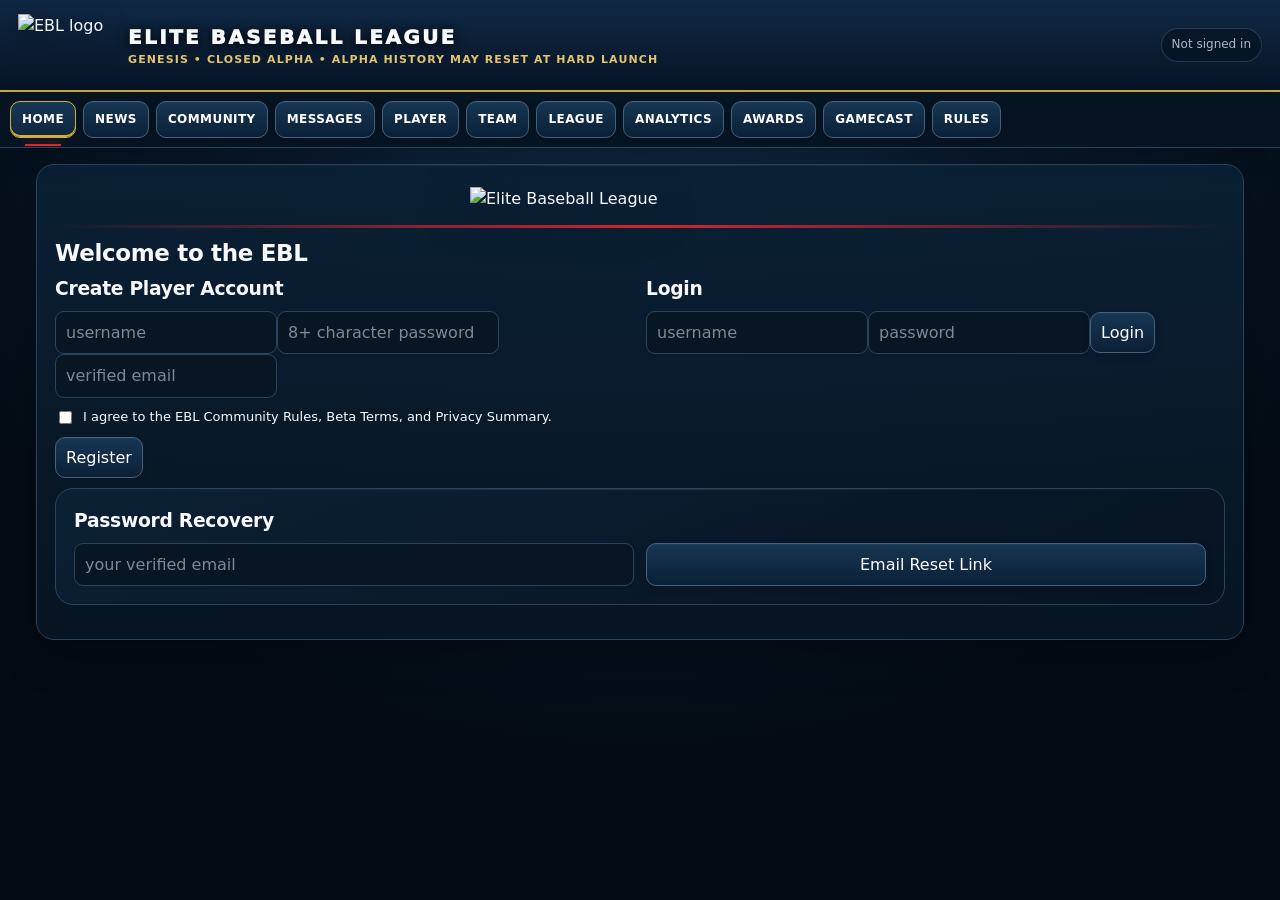
==== commit 0f46a8b7: "Add files via upload" ====
--- a/index.html
+++ b/index.html
@@ -34,18 +34,39 @@
 .attrControls{display:flex;align-items:center;gap:7px}
 .attrControls .btn{min-width:38px;padding:7px 10px}
 
+.attrNameRow{display:flex;align-items:center;gap:7px;position:relative}.attrInfoBtn{width:23px;height:23px;min-width:23px;padding:0;border-radius:50%;border:1px solid #5c7894;background:#102844;color:#dce8f4;font-weight:900;line-height:1;cursor:pointer;display:inline-grid;place-items:center}.attrInfoBtn:hover,.attrInfoBtn:focus{border-color:var(--gold);color:white;outline:none}.attrInfoWrap{position:relative;display:inline-flex}.attrInfoBubble{display:none;position:absolute;z-index:40;left:0;top:29px;width:min(320px,78vw);padding:11px 38px 11px 12px;border-radius:11px;background:#061523;border:1px solid #486783;box-shadow:0 12px 30px #000a;color:var(--txt);font-size:13px;line-height:1.4}.attrInfoWrap.open .attrInfoBubble{display:block}.attrInfoBubble b{display:block;color:var(--gold);margin-bottom:4px}.attrInfoBubble small{display:block;color:var(--mut);margin-top:5px}.attrInfoBubble:before{content:'';position:absolute;top:-6px;left:8px;width:10px;height:10px;background:#061523;border-left:1px solid #486783;border-top:1px solid #486783;transform:rotate(45deg)}.attrInfoClose{position:absolute;right:7px;top:7px;width:26px;height:26px;border-radius:50%;border:1px solid #486783;background:#102844;color:#dce8f4;font-size:18px;line-height:1;display:grid;place-items:center;cursor:pointer}.attrInfoClose:hover,.attrInfoClose:focus{border-color:var(--gold);color:white;outline:none}.attrGroup{margin-top:16px;border:1px solid #24445f;border-radius:14px;overflow:visible;background:#071a2a}.attrGroup:first-child{margin-top:0}.attrGroupTitle{padding:10px 12px;border-bottom:1px solid #24445f;background:#0b2237;color:var(--gold);font-size:12px;font-weight:900;letter-spacing:.08em}.attrGroup .attr{padding-left:12px;padding-right:12px}.attrGroup .attr:last-child{border-bottom:0}@media (hover:hover){.attrInfoWrap:hover .attrInfoBubble{display:block}}
+.buildGuide{display:grid;grid-template-columns:repeat(auto-fit,minmax(210px,1fr));gap:9px;margin-top:10px}.buildGuideCard{padding:11px 12px;border:1px solid var(--line-soft);border-radius:12px;background:#081827}.buildGuideCard b{display:block;color:var(--gold);margin-bottom:4px}.buildGuideCard small{display:block;color:var(--mut);line-height:1.38}.buildTradeoff{margin-top:10px;padding:10px 12px;border-left:3px solid var(--red);background:#091827;border-radius:8px;color:var(--mut);font-size:13px;line-height:1.4}.buildTradeoff strong{color:var(--txt)}
+
 .chatbox{height:230px;overflow:auto;background:#081522;border:1px solid #1d3850;border-radius:9px;padding:8px}.chatmsg{padding:5px 0;border-bottom:1px solid #13283b}.chatinput{display:flex;gap:6px;margin-top:7px}.chatinput input{flex:1;background:#081522;color:white;border:1px solid var(--line);padding:8px;border-radius:8px}.offer{padding:9px;border:1px solid var(--line);border-radius:9px;margin:7px 0}.race{padding:8px;border-bottom:1px solid #1d3850;display:grid;grid-template-columns:30px 1fr auto;gap:8px}.medal{color:var(--red);font-weight:900}
 dialog{background:var(--panel);color:white;border:1px solid var(--line);border-radius:14px;max-width:950px;width:95%;max-height:92vh;overflow:auto}dialog::backdrop{background:#000b}.field{position:relative;height:340px;background:linear-gradient(#1b5a40,#103527);border-radius:14px;overflow:hidden}.dirt{position:absolute;width:235px;height:235px;left:50%;top:60%;transform:translate(-50%,-50%) rotate(45deg);background:#ad8051;border:5px solid #e7d3ad}.grass{position:absolute;width:175px;height:175px;left:50%;top:60%;transform:translate(-50%,-50%) rotate(45deg);background:#216447}.ball{position:absolute;width:9px;height:9px;border-radius:50%;background:white;left:50%;top:80%;transition:all .5s ease}.gcgrid{display:grid;grid-template-columns:1.2fr .8fr;gap:10px}.zone{width:120px;height:145px;border:2px solid white;position:relative;margin:10px auto}.dot{position:absolute;width:10px;height:10px;border-radius:50%;background:var(--gold);transform:translate(-50%,-50%)}.feed{max-height:300px;overflow:auto}.play{padding:7px;border-bottom:1px solid #1d3850}.hidden{display:none}
 .brandWrap{display:flex;align-items:center;gap:12px}.siteLogo{width:92px;height:64px;object-fit:contain;filter:drop-shadow(0 4px 10px #0008)}.brandText{display:flex;flex-direction:column}.brand{font-size:18px}.season{letter-spacing:.08em}.heroLogo{display:block;max-width:340px;width:72%;margin:4px auto 14px;filter:drop-shadow(0 10px 22px #0009)}.redline{height:3px;background:linear-gradient(90deg,transparent,var(--red),transparent);border:0;margin:12px 0}
 .creatorSteps{display:flex;gap:8px;flex-wrap:wrap;margin:12px 0}.creatorStep{flex:1;min-width:120px;padding:9px;border:1px solid var(--line);border-radius:9px;background:#091827;color:var(--mut);text-align:center}.creatorStep.active{border-color:var(--red);color:white;background:#122a46}.creatorStep.done{color:var(--silver)}
 .appearanceGrid{display:grid;grid-template-columns:1.25fr .75fr;gap:12px}.presetGrid{display:grid;grid-template-columns:repeat(5,minmax(78px,1fr));gap:8px}.preset{border:1px solid var(--line);border-radius:10px;padding:8px;background:#0b2037;cursor:pointer;text-align:center}.preset.selected{border-color:var(--red);box-shadow:inset 0 0 0 2px var(--red)}.presetLabel{font-size:12px;color:var(--mut);margin-top:5px}
-.avatarPreview{min-height:360px;display:flex;align-items:center;justify-content:center;position:relative;background:radial-gradient(circle,#173451,#071421 70%);border:1px solid var(--line);border-radius:14px}.playerBust{position:relative;width:190px;height:280px}.jersey{position:absolute;left:25px;right:25px;bottom:0;height:145px;background:#071a31;border:4px solid #d9e0e8;border-bottom:0;border-radius:60px 60px 12px 12px;box-shadow:inset 0 0 0 4px #d7262e}.jersey:after{content:'EBL';position:absolute;top:54px;left:0;right:0;text-align:center;font-weight:950;font-size:34px;color:white;text-shadow:2px 2px #9f151c}.neck{position:absolute;width:54px;height:60px;left:68px;top:118px;background:var(--skin);border-radius:20px;z-index:2}.head{position:absolute;width:116px;height:138px;left:37px;top:18px;background:var(--skin);border-radius:48% 48% 45% 45%;z-index:3;box-shadow:inset 0 -10px 0 #0001}.eye{position:absolute;top:67px;width:10px;height:6px;background:#14202b;border-radius:50%;z-index:5}.eye.l{left:66px}.eye.r{right:66px}.nose{position:absolute;top:74px;left:92px;width:6px;height:22px;background:#0002;border-radius:4px;z-index:5}.mouth{position:absolute;top:108px;left:78px;width:34px;height:5px;background:#7c3f3f;border-radius:50%;z-index:5}.hair{position:absolute;z-index:6;background:var(--hair);left:35px;top:10px;width:120px;height:55px;border-radius:55% 55% 25% 25%}.hair.h2{height:35px;top:20px;border-radius:45%}.hair.h3{height:65px;top:5px;border-radius:60% 60% 15% 15%;clip-path:polygon(0 20%,15% 0,30% 18%,45% 0,60% 18%,75% 0,90% 15%,100% 5%,100% 100%,0 100%)}.hair.h4{height:70px;top:0;border-radius:50%;clip-path:polygon(0 20%,20% 5%,38% 12%,55% 0,75% 15%,100% 5%,100% 100%,0 100%)}.hair.h5{height:48px;top:10px;border-radius:70% 20% 35% 20%}.hair.h6{height:28px;top:22px;border-radius:35%}.hair.h7{height:78px;top:0;border-radius:55% 55% 35% 35%}.hair.h8{height:32px;top:20px;border-radius:10% 70% 25% 60%}.hair.h9{height:12px;top:33px;border-radius:30%}.hair.h10{height:60px;top:6px;border-radius:45%;clip-path:circle(50%)}.faceThumb{--skin:#c68e68;--hair:#3b261e;position:relative;height:82px}.faceThumb .miniHead{position:absolute;width:48px;height:58px;left:50%;top:10px;transform:translateX(-50%);background:var(--skin);border-radius:45%}.faceThumb .miniHair{position:absolute;width:52px;height:22px;left:50%;top:6px;transform:translateX(-50%);background:var(--hair);border-radius:50% 50% 20% 20%}
+.avatarPreview{min-height:410px;display:flex;align-items:center;justify-content:center;position:relative;overflow:hidden;background:radial-gradient(circle at 50% 28%,#285579 0,#112d49 32%,#071421 72%);border:1px solid var(--line);border-radius:18px;box-shadow:inset 0 -80px 100px #020a12aa}.avatarPreview:before{content:'';position:absolute;inset:0;background:linear-gradient(115deg,transparent 20%,#ffffff09 40%,transparent 58%);pointer-events:none}.avatarPreview:after{content:'ELITE BASEBALL LEAGUE';position:absolute;bottom:14px;left:0;right:0;text-align:center;font-size:10px;font-weight:900;letter-spacing:.18em;color:#aabfd2aa}.playerBust{position:relative;width:210px;height:315px;filter:drop-shadow(0 16px 18px #0008)}.jersey{position:absolute;left:18px;right:18px;bottom:0;height:164px;background:linear-gradient(90deg,#06152a,#0e2d4e 50%,#06152a);border:4px solid #e4eaf0;border-bottom:0;border-radius:72px 72px 12px 12px;box-shadow:inset 0 0 0 5px #d7262e,inset 0 14px 30px #ffffff08}.jersey:before{content:'';position:absolute;top:12px;left:50%;width:66px;height:35px;transform:translateX(-50%);border:4px solid #d9e0e8;border-top:0;border-radius:0 0 40px 40px;opacity:.8}.jersey:after{content:'EBL';position:absolute;top:68px;left:0;right:0;text-align:center;font-weight:950;font-size:38px;letter-spacing:.06em;color:white;text-shadow:2px 2px #9f151c}.neck{position:absolute;width:58px;height:64px;left:76px;top:132px;background:var(--skin);border-radius:18px;z-index:2;box-shadow:inset 0 -8px 0 #00000012}.ear{position:absolute;top:78px;width:18px;height:32px;background:var(--skin);z-index:2;border-radius:55%;box-shadow:inset 0 0 0 2px #00000008}.ear.l{left:36px}.ear.r{right:36px}.head{position:absolute;width:122px;height:146px;left:44px;top:20px;background:linear-gradient(90deg,#00000008,var(--skin) 18%,var(--skin) 82%,#0000000c);z-index:3;box-shadow:inset 0 -13px 0 #00000008}.head.f1{border-radius:48% 48% 44% 44%}.head.f2{border-radius:44% 44% 39% 39%}.head.f3{border-radius:52% 52% 46% 46%}.head.f4{border-radius:44% 44% 50% 50%}.head.f5{border-radius:50% 50% 38% 38%}.head.f6{border-radius:47% 47% 43% 43%;width:116px;left:47px}.head.f7{border-radius:42% 42% 46% 46%;width:126px;left:42px}.head.f8{border-radius:54% 54% 44% 44%;height:142px}.head.f9{border-radius:46% 46% 36% 36%;height:150px}.head.f10{border-radius:50% 50% 48% 48%;width:120px;left:45px}.eye{position:absolute;top:75px;width:11px;height:7px;background:var(--eye,#18202a);border-radius:50%;z-index:5;box-shadow:0 -1px 0 #0006}.eye.l{left:73px}.eye.r{right:73px}.brow{position:absolute;top:65px;width:26px;height:5px;background:var(--hair);z-index:5;border-radius:60%;opacity:.92}.brow.l{left:61px;transform:rotate(-5deg)}.brow.r{right:61px;transform:rotate(5deg)}.nose{position:absolute;top:80px;left:101px;width:7px;height:26px;background:linear-gradient(90deg,#00000008,#00000024);border-radius:4px;z-index:5}.mouth{position:absolute;top:117px;left:87px;width:36px;height:5px;background:#7c4545;border-radius:50%;z-index:5}.beard{position:absolute;z-index:5;left:67px;top:110px;width:76px;height:47px;background:var(--hair);opacity:.78;border-radius:8% 8% 46% 46%;clip-path:polygon(12% 0,88% 0,100% 36%,82% 100%,50% 82%,18% 100%,0 36%)}.beard.goatee{left:91px;top:114px;width:28px;height:38px;border-radius:20% 20% 50% 50%;clip-path:none}.beard.stubble{opacity:.22;left:62px;top:108px;width:86px;height:48px;clip-path:none;border-radius:20% 20% 48% 48%}.beard.mustache{left:82px;top:108px;width:46px;height:10px;border-radius:60% 60% 45% 45%;clip-path:none;opacity:.9}.hair{position:absolute;z-index:6;background:var(--hair);left:43px;top:12px;width:124px;height:58px;border-radius:55% 55% 25% 25%;box-shadow:inset 0 -5px 0 #0002}.hair.h2{height:37px;top:23px;border-radius:45%}.hair.h3{height:68px;top:7px;border-radius:60% 60% 15% 15%;clip-path:polygon(0 20%,15% 0,30% 18%,45% 0,60% 18%,75% 0,90% 15%,100% 5%,100% 100%,0 100%)}.hair.h4{height:75px;top:2px;border-radius:50%;clip-path:polygon(0 20%,20% 5%,38% 12%,55% 0,75% 15%,100% 5%,100% 100%,0 100%)}.hair.h5{height:52px;top:12px;border-radius:70% 20% 35% 20%}.hair.h6{height:29px;top:27px;border-radius:35%}.hair.h7{height:82px;top:2px;border-radius:55% 55% 35% 35%}.hair.h8{height:35px;top:24px;border-radius:10% 70% 25% 60%}.hair.h9{height:10px;top:40px;border-radius:30%;opacity:.25}.hair.h10{height:66px;top:8px;border-radius:45%;clip-path:circle(50%)}.faceThumb{--skin:#c68e68;--hair:#3b261e;position:relative;height:96px;border-radius:12px;background:radial-gradient(circle at 50% 35%,#173752,#091a2c 72%);overflow:hidden}.faceThumb .miniHead{position:absolute;width:52px;height:62px;left:50%;top:18px;transform:translateX(-50%);background:var(--skin);border-radius:var(--face-radius,46% 46% 42% 42%);box-shadow:inset 0 -6px 0 #0001}.faceThumb .miniHair{position:absolute;width:56px;height:24px;left:50%;top:12px;transform:translateX(-50%);background:var(--hair);border-radius:50% 50% 20% 20%;z-index:3}.faceThumb .miniHair.h2{height:16px;top:18px}.faceThumb .miniHair.h3{height:30px;clip-path:polygon(0 20%,15% 0,30% 18%,45% 0,60% 18%,75% 0,90% 15%,100% 5%,100% 100%,0 100%)}.faceThumb .miniHair.h4{height:32px;clip-path:polygon(0 20%,20% 5%,38% 12%,55% 0,75% 15%,100% 5%,100% 100%,0 100%)}.faceThumb .miniHair.h5{height:22px;border-radius:70% 20% 35% 20%}.faceThumb .miniHair.h6{height:12px;top:21px}.faceThumb .miniHair.h7{height:34px}.faceThumb .miniHair.h8{height:15px;top:20px;border-radius:10% 70% 25% 60%}.faceThumb .miniHair.h9{height:5px;top:28px;opacity:.25}.faceThumb .miniHair.h10{height:30px;clip-path:circle(50%)}.miniEyes{position:absolute;left:calc(50% - 16px);top:45px;width:4px;height:3px;background:var(--eye,#16202b);border-radius:50%;z-index:4;box-shadow:28px 0 0 var(--eye,#16202b)}.miniMouth{position:absolute;left:calc(50% - 9px);top:64px;width:18px;height:3px;background:#7c4545;border-radius:50%;z-index:4}.miniBeard{position:absolute;left:calc(50% - 17px);top:61px;width:34px;height:18px;background:var(--hair);opacity:.7;border-radius:6px 6px 16px 16px;z-index:3}.miniBeard.goatee{width:14px;left:calc(50% - 7px)}.miniBeard.stubble{opacity:.2}.miniBeard.mustache{width:24px;height:5px;left:calc(50% - 12px);top:60px;border-radius:60%;opacity:.9}.creatorHero{display:flex;align-items:center;justify-content:space-between;gap:16px;padding:14px 16px;margin-bottom:14px;border:1px solid #335471;border-radius:14px;background:linear-gradient(135deg,#102b48,#091827 68%);box-shadow:inset 0 0 36px #ffffff05}.creatorHero b{font-size:20px}.creatorHero .badge{font-size:11px;letter-spacing:.1em;color:var(--gold);font-weight:900}.appearancePanel{padding:12px;border:1px solid var(--line-soft);border-radius:14px;background:#081a2c}.appearancePanel h3{margin:4px 0 10px}.preset.selected .presetLabel{color:white;font-weight:900}.colorChoices{display:flex;flex-wrap:wrap;gap:9px}.colorChoice{width:42px;height:42px;border-radius:50%;border:3px solid #506980;cursor:pointer;box-shadow:0 4px 12px #0006,inset 0 0 0 2px #fff2}.colorChoice.selected{border-color:var(--gold);box-shadow:0 0 0 2px #071522,0 0 0 4px var(--gold)}
 .coachGrid{display:grid;grid-template-columns:1.1fr .9fr;gap:10px}.roleRow{display:grid;grid-template-columns:120px 1fr;gap:8px;align-items:center;padding:6px 0}.lineupRow{display:grid;grid-template-columns:34px 90px 1fr;gap:8px;align-items:center;padding:5px 0}.coachSection{border-top:1px solid var(--line);padding-top:12px;margin-top:12px}.pill{display:inline-block;padding:3px 7px;border:1px solid var(--line);border-radius:999px;font-size:12px;color:var(--mut)}.newsStory{padding:14px 2px;border-bottom:1px solid var(--line)}.newsStory:last-child{border-bottom:0}.newsMeta{font-size:11px;letter-spacing:.08em;color:var(--red);font-weight:800}.newsHeadline{font-size:19px;font-weight:850;margin:4px 0}.newsBody{color:var(--mut);line-height:1.45}.newsBadge{display:inline-block;border:1px solid #3b5874;border-radius:999px;padding:2px 7px;margin-right:6px;font-size:10px}.headlineCompact{padding:8px 0;border-bottom:1px solid #243d55}.headlineCompact:last-child{border-bottom:0}
 .rivalry{padding:10px 0;border-bottom:1px solid var(--line)}.heat{height:6px;background:#142a40;border-radius:99px;overflow:hidden;margin-top:6px}.heat span{display:block;height:100%;background:var(--red)}.recordCard{padding:10px;border-left:3px solid var(--silver);margin:8px 0;background:#0a1d31;border-radius:7px}
 .dmContact{padding:9px;border-bottom:1px solid var(--line);cursor:pointer}.dmContact:hover{background:#102844}.dmContact.active{border-left:3px solid var(--red);background:#0d223b}.dmBubble{max-width:82%;padding:8px 10px;border-radius:10px;margin:6px 0;background:#102844}.dmBubble.mine{margin-left:auto;background:#173551}.dmMeta{font-size:11px;color:var(--mut)}
 
-.notifWrap{position:relative}.notifBell{position:relative;min-width:42px;font-size:18px}.notifCount{position:absolute;right:-5px;top:-7px;background:var(--red);color:white;border-radius:999px;min-width:19px;height:19px;padding:0 5px;display:grid;place-items:center;font-size:11px;font-weight:900}.notifBackdrop{position:fixed;inset:0;background:#0008;z-index:59}.notifPanel{position:fixed;right:12px;top:78px;width:min(390px,calc(100vw - 24px));max-height:72vh;overflow:auto;background:#071522;border:1px solid var(--line);border-radius:13px;box-shadow:0 16px 45px #000a;padding:10px;z-index:60}.notifHeader{display:flex;justify-content:space-between;align-items:center;gap:8px;position:sticky;top:-10px;background:#071522;padding:10px 0 8px;z-index:2}.notifClose{min-width:42px;font-size:22px;line-height:1;padding:7px 10px}.notifItem{padding:10px;border-bottom:1px solid #203950;cursor:pointer}.notifItem.unread{background:#102844}.notifItem:last-child{border-bottom:0}.teamMark{display:inline-grid;place-items:center;width:34px;height:34px;border-radius:50%;border:3px solid var(--tm2,#d7262e);box-shadow:inset 0 0 0 2px var(--tm3,#d9e0e8),0 3px 9px #0006;background:var(--tm1,#071a31);color:var(--tm3,#fff);font-size:11px;font-weight:950;letter-spacing:-.04em;vertical-align:middle}.teamMark.sm{width:24px;height:24px;border-width:2px;font-size:9px}.baseballDivider{height:18px;margin:8px 0 14px;opacity:.55;background:radial-gradient(circle at 9px 9px,#fff 0 7px,transparent 7.5px) 0 0/36px 18px repeat-x;position:relative}.baseballDivider:after{content:'⚾';position:absolute;left:50%;top:-4px;transform:translateX(-50%);background:#071522;padding:0 8px}.coachDash{display:grid;grid-template-columns:1.15fr .85fr;gap:10px}.taskCard{border:1px solid var(--line);border-left:4px solid var(--red);border-radius:10px;padding:11px;background:#091b2e}.moneyBar{height:10px;background:#06111e;border:1px solid #28445f;border-radius:99px;overflow:hidden}.moneyBar span{display:block;height:100%;background:linear-gradient(90deg,#4b85ba,#58c98b)}.friendCard{display:flex;align-items:center;justify-content:space-between;gap:10px;padding:9px;border-bottom:1px solid var(--line)}.playerPortrait{width:82px;height:96px;border-radius:14px 14px 22px 22px;background:radial-gradient(circle at 50% 30%,#244766,#0b1d31 72%);border:1px solid #45627c;display:grid;place-items:center;position:relative;overflow:hidden;box-shadow:inset 0 -18px 0 #071a31,0 6px 16px #0005}.playerPortrait:before{display:none}.playerPortrait:after{content:attr(data-pos);position:absolute;bottom:7px;font-size:11px;font-weight:950;color:white;z-index:8}.portraitHead{position:absolute;width:42px;height:49px;left:20px;top:16px;background:var(--skin,#c68e68);border-radius:48% 48% 44% 44%;z-index:3}.portraitHair{position:absolute;left:18px;top:11px;width:46px;height:22px;background:var(--hair,#3b261e);z-index:5;border-radius:55% 55% 25% 25%}.portraitHair.h2{height:15px;top:17px;border-radius:45%}.portraitHair.h3{height:28px;top:8px;clip-path:polygon(0 20%,15% 0,30% 18%,45% 0,60% 18%,75% 0,90% 15%,100% 5%,100% 100%,0 100%)}.portraitHair.h4{height:30px;top:7px;border-radius:50%;clip-path:polygon(0 20%,20% 5%,38% 12%,55% 0,75% 15%,100% 5%,100% 100%,0 100%)}.portraitHair.h5{height:20px;top:12px;border-radius:70% 20% 35% 20%}.portraitHair.h6{height:11px;top:20px;border-radius:35%}.portraitHair.h7{height:33px;top:7px;border-radius:55% 55% 35% 35%}.portraitHair.h8{height:14px;top:18px;border-radius:10% 70% 25% 60%}.portraitHair.h9{height:5px;top:25px;border-radius:30%}.portraitHair.h10{height:27px;top:9px;border-radius:45%;clip-path:circle(50%)}.portraitEyes{position:absolute;left:28px;top:40px;width:5px;height:3px;background:#14202b;border-radius:50%;z-index:6;box-shadow:21px 0 0 #14202b}.playoffMark{display:inline-block;margin-left:5px;padding:1px 5px;border-radius:999px;border:1px solid var(--red);font-size:10px;font-weight:900}.seedCell{white-space:nowrap;text-align:center;min-width:76px;width:76px;padding-left:12px!important;padding-right:12px!important}.seedCell .playoffMark{margin-left:0}.standingsTable th.seedCell{letter-spacing:.04em}.upgradeGrid{display:grid;grid-template-columns:repeat(auto-fit,minmax(180px,1fr));gap:8px}.upgradeCard{border:1px solid var(--line);border-radius:10px;padding:10px;background:#0a1d31}
+.notifWrap{position:relative}.notifBell{position:relative;min-width:42px;font-size:18px}.notifCount{position:absolute;right:-5px;top:-7px;background:var(--red);color:white;border-radius:999px;min-width:19px;height:19px;padding:0 5px;display:grid;place-items:center;font-size:11px;font-weight:900}.pmShortcut{display:inline-flex;align-items:center;gap:6px;white-space:nowrap}.pmShortcut.hasUnread{border-color:#6ea8d8;background:#102844}.pmCount{display:inline-grid;place-items:center;min-width:20px;height:20px;padding:0 6px;border-radius:999px;background:#d9e0e8;color:#071522;font-size:11px;font-weight:950}.dmUnread{display:inline-grid;place-items:center;min-width:20px;height:20px;padding:0 6px;border-radius:999px;background:#d9e0e8;color:#071522;font-size:11px;font-weight:950;margin-left:6px}.notifBackdrop{position:fixed;inset:0;background:#0008;z-index:59}.notifPanel{position:fixed;right:12px;top:78px;width:min(390px,calc(100vw - 24px));max-height:72vh;overflow:auto;background:#071522;border:1px solid var(--line);border-radius:13px;box-shadow:0 16px 45px #000a;padding:10px;z-index:60}.notifHeader{display:flex;justify-content:space-between;align-items:center;gap:8px;position:sticky;top:-10px;background:#071522;padding:10px 0 8px;z-index:2}.notifClose{min-width:42px;font-size:22px;line-height:1;padding:7px 10px}.notifItem{padding:10px;border-bottom:1px solid #203950;cursor:pointer}.notifItem.unread{background:#102844}.notifItem:last-child{border-bottom:0}.teamMark{display:inline-grid;place-items:center;width:34px;height:34px;border-radius:50%;border:3px solid var(--tm2,#d7262e);box-shadow:inset 0 0 0 2px var(--tm3,#d9e0e8),0 3px 9px #0006;background:var(--tm1,#071a31);color:var(--tm3,#fff);font-size:11px;font-weight:950;letter-spacing:-.04em;vertical-align:middle}.teamMark.sm{width:24px;height:24px;border-width:2px;font-size:9px}.baseballDivider{height:18px;margin:8px 0 14px;opacity:.55;background:radial-gradient(circle at 9px 9px,#fff 0 7px,transparent 7.5px) 0 0/36px 18px repeat-x;position:relative}.baseballDivider:after{content:'⚾';position:absolute;left:50%;top:-4px;transform:translateX(-50%);background:#071522;padding:0 8px}.coachDash{display:grid;grid-template-columns:1.15fr .85fr;gap:10px}.taskCard{border:1px solid var(--line);border-left:4px solid var(--red);border-radius:10px;padding:11px;background:#091b2e}.moneyBar{height:10px;background:#06111e;border:1px solid #28445f;border-radius:99px;overflow:hidden}.moneyBar span{display:block;height:100%;background:linear-gradient(90deg,#4b85ba,#58c98b)}.friendCard{display:flex;align-items:center;justify-content:space-between;gap:10px;padding:9px;border-bottom:1px solid var(--line)}.playerPortrait{width:82px;height:96px;border-radius:14px 14px 22px 22px;background:radial-gradient(circle at 50% 30%,#244766 0,#0b1d31 58%,var(--team1,#071a31) 59%);border:1px solid #45627c;display:grid;place-items:center;position:relative;overflow:hidden;box-shadow:inset 0 -18px 0 #071a31,0 6px 16px #0005}.playerPortrait:before{display:none}.playerPortrait:after{content:attr(data-pos);position:absolute;bottom:7px;font-size:11px;font-weight:950;color:white;z-index:8}.portraitHead{position:absolute;width:42px;height:49px;left:20px;top:16px;background:var(--skin,#c68e68);border-radius:48% 48% 44% 44%;z-index:3}.portraitHair{position:absolute;left:18px;top:11px;width:46px;height:22px;background:var(--hair,#3b261e);z-index:5;border-radius:55% 55% 25% 25%}.portraitHair.h2{height:15px;top:17px;border-radius:45%}.portraitHair.h3{height:28px;top:8px;clip-path:polygon(0 20%,15% 0,30% 18%,45% 0,60% 18%,75% 0,90% 15%,100% 5%,100% 100%,0 100%)}.portraitHair.h4{height:30px;top:7px;border-radius:50%;clip-path:polygon(0 20%,20% 5%,38% 12%,55% 0,75% 15%,100% 5%,100% 100%,0 100%)}.portraitHair.h5{height:20px;top:12px;border-radius:70% 20% 35% 20%}.portraitHair.h6{height:11px;top:20px;border-radius:35%}.portraitHair.h7{height:33px;top:7px;border-radius:55% 55% 35% 35%}.portraitHair.h8{height:14px;top:18px;border-radius:10% 70% 25% 60%}.portraitHair.h9{height:5px;top:25px;border-radius:30%}.portraitHair.h10{height:27px;top:9px;border-radius:45%;clip-path:circle(50%)}.portraitEyes{position:absolute;left:28px;top:40px;width:5px;height:3px;background:#14202b;border-radius:50%;z-index:6;box-shadow:21px 0 0 #14202b}.portraitHead.f2{border-radius:43% 43% 37% 37%}.portraitHead.f3{border-radius:52% 52% 46% 46%}.portraitHead.f4{border-radius:44% 44% 50% 50%}.portraitHead.f5{border-radius:50% 50% 36% 36%}.portraitHead.f7{border-radius:42% 42% 46% 46%}.portraitHead.f8{border-radius:54% 54% 44% 44%}.portraitHead.f9{border-radius:46% 46% 35% 35%}.portraitBeard{position:absolute;left:25px;top:48px;width:32px;height:20px;background:var(--hair);opacity:.7;border-radius:5px 5px 16px 16px;z-index:5}.portraitBeard.goatee{left:35px;width:12px;height:18px}.portraitBeard.stubble{opacity:.2}.portraitBeard.mustache{left:29px;top:49px;width:24px;height:6px;border-radius:60%;opacity:.9}.portraitEyes{background:var(--eye,#14202b);box-shadow:21px 0 0 var(--eye,#14202b)}.playoffMark{display:inline-block;margin-left:5px;padding:1px 5px;border-radius:999px;border:1px solid var(--red);font-size:10px;font-weight:900}.seedCell{white-space:nowrap;text-align:center;min-width:76px;width:76px;padding-left:12px!important;padding-right:12px!important}.seedCell .playoffMark{margin-left:0}.standingsTable th.seedCell{letter-spacing:.04em}.upgradeGrid{display:grid;grid-template-columns:repeat(auto-fit,minmax(180px,1fr));gap:8px}.upgradeCard{border:1px solid var(--line);border-radius:10px;padding:10px;background:#0a1d31}
+
+/* GameCast broadcast layer */
+.gcBroadcast{display:grid;gap:10px;margin-bottom:10px}.gcScoreboard{display:grid;grid-template-columns:1fr auto 1fr;align-items:center;gap:10px;padding:12px 14px;border:1px solid var(--line);border-radius:14px;background:linear-gradient(180deg,#102942,#071522);box-shadow:inset 0 1px #ffffff0d}.gcTeam{display:flex;align-items:center;gap:9px;min-width:0}.gcTeam.home{justify-content:flex-end;text-align:right}.gcTeamName{font-weight:900;white-space:nowrap;overflow:hidden;text-overflow:ellipsis}.gcScore{font-size:32px;font-weight:950;letter-spacing:.04em;color:white}.gcState{text-align:center;min-width:105px}.gcInning{font-size:13px;font-weight:950;color:var(--gold);letter-spacing:.08em}.gcCount{font-size:12px;color:#a9bfd3;margin-top:2px}.gcBases{position:relative;width:62px;height:43px;margin:6px auto 0}.gcBase{position:absolute;width:15px;height:15px;background:#18314a;border:2px solid #8ca4b8;transform:rotate(45deg);transition:.2s}.gcBase.on{background:var(--gold);border-color:#fff2ad;box-shadow:0 0 10px #f0c84d88}.gcBase.b1{right:6px;bottom:3px}.gcBase.b2{left:24px;top:1px}.gcBase.b3{left:6px;bottom:3px}.gcLineups{display:grid;grid-template-columns:1fr 1fr;gap:8px}.gcLineup{border:1px solid var(--line-soft);border-radius:13px;background:#071a2b;padding:9px;overflow:hidden}.gcLineupTitle{display:flex;align-items:center;justify-content:space-between;gap:6px;margin-bottom:7px}.gcLineupRow{display:flex;gap:5px;overflow-x:auto;padding-bottom:3px}.gcLineupChip{flex:0 0 auto;min-width:86px;border:1px solid #294660;border-radius:10px;background:#0b2238;padding:6px 7px;font-size:11px;line-height:1.25;transition:.2s}.gcLineupChip.active{border-color:var(--gold);background:#17314b;box-shadow:0 0 0 1px #d6b84f55}.gcLineupChip b{display:block;font-size:12px;color:white}.gcFlash{min-height:0;overflow:hidden;border-radius:12px;transition:.2s}.gcFlashCard{padding:10px 12px;border:1px solid #3c5871;background:linear-gradient(90deg,#102b48,#0b1b2d);border-left:4px solid var(--gold);font-weight:850}.gcFlashCard.run{border-left-color:#46d17f}.gcFlashCard.change{border-left-color:#69a9e6}.gcFlashCard.defense{border-left-color:#a58cff}.gcFieldRunner{position:absolute;width:34px;height:34px;border-radius:50%;border:2px solid var(--gold);background:#0b2034;display:grid;place-items:center;font-size:10px;font-weight:950;color:white;box-shadow:0 4px 14px #0008;z-index:8;opacity:0;transition:.25s}.gcFieldRunner.show{opacity:1}.gcFieldRunner.r1{left:72%;top:58%}.gcFieldRunner.r2{left:50%;top:28%;transform:translateX(-50%)}.gcFieldRunner.r3{left:25%;top:58%}.gcResultBanner{position:absolute;left:50%;top:12px;transform:translateX(-50%);z-index:9;padding:7px 12px;border-radius:999px;background:#071522dd;border:1px solid #ffffff33;font-size:12px;font-weight:950;letter-spacing:.08em;opacity:0;transition:.2s;white-space:nowrap}.gcResultBanner.show{opacity:1}.gcResultBanner.big{color:#fff4ad;border-color:var(--gold);box-shadow:0 0 18px #d6b84f55}
+@media(max-width:800px){.gcLineups{grid-template-columns:1fr}.gcScoreboard{grid-template-columns:1fr auto 1fr;padding:9px}.gcTeamName{font-size:12px}.gcScore{font-size:25px}.gcState{min-width:85px}.gcLineupChip{min-width:78px}}
 @media(max-width:800px){.two,.three,.gcgrid,.coachDash{grid-template-columns:1fr}header{align-items:flex-start;flex-direction:column}.big{font-size:25px}th{position:static}.tickerTrack{animation-duration:28s}}
+
+/* Illustrated EBL player portraits — cleaner cartoon/baseball-card look */
+.avatarPreview{background:radial-gradient(circle at 50% 24%,#2a608a 0,#0f2a45 36%,#071522 76%)}
+.avatar3dPreview{min-height:410px;position:relative;overflow:hidden;background:radial-gradient(circle at 50% 24%,#2a608a 0,#0f2a45 36%,#071522 76%);border:1px solid var(--line-soft);border-radius:18px;box-shadow:inset 0 0 60px rgba(0,0,0,.22)}
+.avatar3dPreview canvas{display:block;width:100%!important;height:410px!important;touch-action:none}
+.avatar3dFallback{height:410px;display:flex;align-items:center;justify-content:center;padding:18px;text-align:center;color:var(--mut)}
+.avatar3dBadge{position:absolute;left:10px;top:10px;z-index:2;padding:4px 8px;border-radius:999px;background:#071522cc;border:1px solid #5f7890;color:var(--gold);font-size:10px;font-weight:950;letter-spacing:.08em}
+
+.avatarArt{width:min(280px,92%);height:auto;filter:drop-shadow(0 18px 24px #0008)}
+.faceThumb{height:104px;display:grid;place-items:center;padding:4px;background:radial-gradient(circle at 50% 34%,#244e70,#0a1b2e 74%)}
+.faceThumb svg{width:88px;height:96px;filter:drop-shadow(0 5px 7px #0007)}
+.playerPortrait{display:block;padding:0;background:radial-gradient(circle at 50% 27%,#254d70 0,#102b46 52%,var(--team1,#071a31) 100%);box-shadow:0 7px 18px #0006,inset 0 0 0 1px #ffffff0b}
+.playerPortrait svg{position:absolute;inset:3px 4px 10px;width:calc(100% - 8px);height:calc(100% - 13px)}
+.playerPortrait:after{bottom:4px;text-shadow:0 1px 3px #000;font-size:10px}
 </style><style>
 .profileHero{display:grid;grid-template-columns:240px 1fr;gap:18px;align-items:center}
 .profileLogo{display:flex;justify-content:center;align-items:center}
@@ -286,7 +307,7 @@
 <body>
 <header><div class="brandWrap"><img class="siteLogo" src="/assets/ebl_logo.png" alt="EBL logo"><div class="brandText"><div class="brand">ELITE BASEBALL LEAGUE</div><div class="season">GENESIS • CLOSED ALPHA • ALPHA HISTORY MAY RESET AT HARD LAUNCH</div></div></div><div id="accountTag" class="muted">Not signed in</div></header>
 <nav id="mainNav">
-<button class="navbtn active" data-page="home">HOME</button><button class="navbtn" data-page="news">NEWS</button><button class="navbtn" data-page="community">COMMUNITY</button><button class="navbtn" data-page="messages">MESSAGES</button><button class="navbtn" data-page="player">PLAYER</button><button id="coachNav" class="navbtn hidden" data-page="coach">COACH</button><button class="navbtn" data-page="league">LEAGUE</button><button class="navbtn" data-page="analytics">ANALYTICS</button><button class="navbtn" data-page="awards">AWARDS</button><button class="navbtn" data-page="gamecast">GAMECAST</button><button class="navbtn" data-page="rules">RULES</button><button id="adminNav" class="navbtn hidden" data-page="admin">ADMIN</button>
+<button class="navbtn active" data-page="home">HOME</button><button class="navbtn" data-page="news">NEWS</button><button class="navbtn" data-page="community">COMMUNITY</button><button class="navbtn" data-page="messages">MESSAGES</button><button class="navbtn" data-page="player">PLAYER</button><button class="navbtn" data-page="team">TEAM</button><button id="coachNav" class="navbtn hidden" data-page="coach">COACH</button><button class="navbtn" data-page="league">LEAGUE</button><button class="navbtn" data-page="analytics">ANALYTICS</button><button class="navbtn" data-page="awards">AWARDS</button><button class="navbtn" data-page="gamecast">GAMECAST</button><button class="navbtn" data-page="rules">RULES</button><button id="adminNav" class="navbtn hidden" data-page="admin">ADMIN</button>
 </nav>
 <main>
 <section id="home" class="page active">
@@ -308,6 +329,7 @@
 <div id="creatorStage"></div>
 </div></section>
 
+<section id="team" class="page"><div id="teamPage" class="card"><h1>⚾ Team Clubhouse</h1><p class="muted">Loading your team...</p></div></section>
 
 <section id="coach" class="page"><div class="card"><h1>⚾ Franchise Operations</h1><p class="muted">Manage contracts, batting order, field alignment, rotation, bullpen roles, and defensive tactics.</p><div id="coachHub"></div></div></section>
 <section id="league" class="page"><div class="card"><h1>⚾ League</h1><div class="subtabs"><button class="subtab active" onclick="leaguePane('standingsPane',this)">STANDINGS</button><button class="subtab" onclick="leaguePane('schedulePane',this)">SCHEDULE</button><button class="subtab" onclick="leaguePane('playoffsPane',this);loadPlayoffs()">PLAYOFFS</button></div><div id="standingsPane" class="subpane active"></div><div id="schedulePane" class="subpane"></div><div id="playoffsPane" class="subpane"><p class="muted">Playoff bracket loads here when the postseason field is set.</p></div></div></section>
@@ -345,6 +367,12 @@
   <div class="card">
     <h1>Commissioner / Admin</h1>
 
+    <div class="offer" style="margin-bottom:14px">
+      <h2 style="margin-top:0">Coach Assignments</h2>
+      <p class="muted">Attach a COACH account to one franchise for live coach-hub testing. A coach can control only one team at a time.</p>
+      <button class="btn" onclick="loadCoachAssignments()">Refresh Coach Assignments</button>
+      <div id="coachAssignmentOut" style="margin-top:10px"></div>
+    </div>
 
     <button type="button" class="btn" onclick="repairHumanRosters()">
     Repair Human Rosters
@@ -618,6 +646,21 @@
 .standingsTable td:not(:first-child){
     text-align:center;
 }
+.standingsTable th{font-size:12px;letter-spacing:.035em;color:#b9c9d8}
+.standingsTable td{font-variant-numeric:tabular-nums}
+.standingsTable .seedCell{width:72px;min-width:72px;padding-left:8px!important;padding-right:8px!important}
+@media(max-width:720px){
+  .standingsTable{min-width:640px;table-layout:auto}
+  .standingsTable th,.standingsTable td{padding:8px 7px}
+  .standingsTable th:first-child,.standingsTable td:first-child{min-width:165px;width:auto}
+  .standingsTable .seedCell{min-width:58px;width:58px}
+  .division .tablewrap{overflow-x:auto;-webkit-overflow-scrolling:touch}
+}
+.homePlayerCycle{display:flex;align-items:center;justify-content:space-between;gap:8px;margin-top:12px;padding-top:10px;border-top:1px solid var(--line-soft)}
+.homePlayerDots{display:flex;gap:6px;flex:1;justify-content:center;flex-wrap:wrap}
+.homePlayerDot{width:9px;height:9px;border-radius:50%;border:1px solid var(--line-bright);background:#10263f;padding:0;cursor:pointer}
+.homePlayerDot.active{background:var(--gold);border-color:var(--gold)}
+.homeCycleBtn{min-width:38px;padding:6px 10px}
 </style>
   
 <script>
@@ -654,7 +697,7 @@
 let PLAYER_HQ_TAB='playerOverview';
 let TEAM_ROSTER=[];
 const HA=['CON','POW','VIS','DISC','TIM','SPD','BRIQ','LEAD','FLD','ARM','ACC','REAC','CALL'],
-      PA=['STA','PCLT','CTRL','VEL','BRK','FLD','ARM','ACC','REAC'];
+      PA=['STA','PCLT','CTRL','CMD','VEL','BRK','MOV','DEC','SEQ','FLD','ARM','ACC','REAC'];
 
 
 const baseCost=v=>v<25?1:v<50?2:v<70?3:v<85?5:v<95?8:12;
@@ -673,6 +716,7 @@
   );
   document.querySelector('#'+id).classList.add('active');
   b.classList.add('active');
+  if(id==='team' && ME)loadMyTeam();
 }
 
 
@@ -787,11 +831,12 @@
    }
   }catch(e){}
  }
- accountTag.innerHTML=`<span class="notifWrap"><button class="btn notifBell" onclick="toggleNotifications()" aria-label="Notifications">🔔<span id="notifCount" class="notifCount hidden">0</span></button></span> ${ME.username} • ${ME.role} &nbsp; <button class="btn" onclick="logout()">Logout</button><div id="notifBackdrop" class="notifBackdrop hidden" onclick="closeNotifications()"></div><div id="notifPanel" class="notifPanel hidden"></div>`;
+ accountTag.innerHTML=`<span class="notifWrap"><button class="btn notifBell" onclick="toggleNotifications()" aria-label="Notifications">🔔<span id="notifCount" class="notifCount hidden">0</span></button></span> <button id="pmShortcut" class="btn pmShortcut" onclick="openMessagesPage()" aria-label="Private messages">💬 Messages <span id="pmCount" class="pmCount hidden">0</span></button> ${ME.username} • ${ME.role} &nbsp; <button class="btn" onclick="logout()">Logout</button><div id="notifBackdrop" class="notifBackdrop hidden" onclick="closeNotifications()"></div><div id="notifPanel" class="notifPanel hidden"></div>`;
  loginCard.classList.add('hidden');dashboard.classList.remove('hidden');adminNav.classList.toggle('hidden',ME.role!=='COMMISSIONER');coachNav.classList.toggle('hidden',!['COACH','COMMISSIONER'].includes(ME.role));
- await Promise.all([loadLeague(),loadSchedule(),loadAnalytics(),loadAwards(),loadPlayer(),loadNews(),loadReadiness(),loadCommunity(),loadDMContacts(),loadPlayoffs()]);if(['COACH','COMMISSIONER'].includes(ME.role))await loadCoachHub();
+ await Promise.all([loadLeague(),loadSchedule(),loadAnalytics(),loadAwards(),loadPlayer(),loadNews(),loadReadiness(),loadCommunity(),loadDMContacts(),loadDMUnread(),loadPlayoffs()]);if(['COACH','COMMISSIONER'].includes(ME.role))await loadCoachHub();
  await Promise.all([loadChat('EBL'),loadChat('TEAM')]);
  renderHome();
+ startDMPoll();
 }
 function teamName(fid){let t=LEAGUE?.teams?.find(x=>x.id===fid);return t?t.name:fid}
 async function openTeamLegacy(fid){
@@ -1080,6 +1125,116 @@
   const pane=document.getElementById(id);
   if(pane)pane.classList.remove('hidden');
   if(b)b.classList.add('active');
+}
+
+function teamPlayerLink(p){
+  const name=escapeHtml(String(p?.name||'Player'));
+  if(p?.username)return `<button class="clickableName" onclick="openUserProfile('${jsq(p.username)}')">${name}</button>`;
+  return `<button class="clickableName" onclick="openPlayerCard(${Number(p?.id||0)})">${name}</button>`;
+}
+function teamRoleLabel(pid,fieldPositions){
+  const hit=Object.keys(fieldPositions||{}).find(pos=>Number(fieldPositions[pos])===Number(pid));
+  return hit||'';
+}
+function bullpenRoleMap(bp){
+  const out={};
+  ['CL','SU1','SU2'].forEach(k=>{if(bp?.[k])out[Number(bp[k])]=k;});
+  ['MR','LR','EMERGENCY'].forEach(k=>(bp?.[k]||[]).forEach(id=>{if(!out[Number(id)])out[Number(id)]=k;}));
+  return out;
+}
+async function loadMyTeam(){
+  if(!window.teamPage)return;
+  teamPage.innerHTML='<h1>⚾ Team Clubhouse</h1><p class="muted">Loading your team...</p>';
+  try{
+    const pid=PLAYER?.id?`?player_id=${encodeURIComponent(PLAYER.id)}`:'';
+    const j=await api('/api/my-team'+pid);
+    if(!j.team){
+      teamPage.innerHTML=`<h1>⚾ Team Clubhouse</h1><div class="card"><h2>${j.reason==='FREE_AGENT'?'Free Agent':'No Team Yet'}</h2><p class="muted">Once this player signs with a franchise, the roster, lineup, pitching staff, team practice, and clubhouse details will appear here.</p></div>`;
+      return;
+    }
+    TEAM_ROSTER=j.roster||[];
+    const team=j.team||{},brand=j.branding||{},display=brand.display_name||team.name||team.id;
+    const logo=teamLogoMarkup(Number(brand.logo_style||1),brand.primary_color||'#071A31',brand.secondary_color||'#D7262E',brand.accent_color||'#D9E0E8',display);
+    const byId=new Map(TEAM_ROSTER.map(p=>[Number(p.id),p]));
+    const lineup=(j.lineup||[]).map(Number).filter(Boolean);
+    const rotation=(j.rotation||[]).map(Number).filter(Boolean);
+    const bpRoles=bullpenRoleMap(j.bullpen||{});
+    const hitters=TEAM_ROSTER.filter(p=>p.type==='H');
+    const pitchers=TEAM_ROSTER.filter(p=>p.type==='P');
+    const lineupRows=lineup.length?lineup.map((id,i)=>{const p=byId.get(id);if(!p)return'';const pos=teamRoleLabel(id,j.field_positions)||p.primary_pos||'—';return `<div class="roleRow"><b>${i+1}. ${pos}</b><span>${teamPlayerLink(p)} <span class="muted">#${Number(p.jersey_number??0)} • OVR ${Number(p.overall||0)}</span></span></div>`}).join(''):'<p class="muted">No batting order has been set yet.</p>';
+    const rotationRows=rotation.length?rotation.map((id,i)=>{const p=byId.get(id);return p?`<div class="roleRow"><b>SP${i+1}</b><span>${teamPlayerLink(p)} <span class="muted">#${Number(p.jersey_number??0)} • OVR ${Number(p.overall||0)}</span></span></div>`:''}).join(''):'<p class="muted">No starting rotation has been set yet.</p>';
+    const relievers=pitchers.filter(p=>!rotation.includes(Number(p.id)));
+    const bullpenRows=relievers.length?relievers.map(p=>`<div class="roleRow"><b>${escapeHtml(bpRoles[Number(p.id)]||p.primary_pos||'RP')}</b><span>${teamPlayerLink(p)} <span class="muted">#${Number(p.jersey_number??0)} • OVR ${Number(p.overall||0)}</span></span></div>`).join(''):'<p class="muted">No bullpen pitchers.</p>';
+    const practice=j.practice||{};
+    const attendance=(practice.attendance||[]);
+    const practiceButton=practice.completed
+      ? `<button class="btn" disabled>✓ Practice Complete • +${Number(practice.reward||.25).toFixed(2)} XP</button>`
+      : `<button class="btn" onclick="joinTeamPractice()">Join Today's Practice • +${Number(practice.reward||.25).toFixed(2)} XP</button>`;
+    const attendanceList=attendance.length?attendance.map(a=>`<span class="legacyBadge">✓ ${escapeHtml(String(a.name||a.username||'Player'))}</span>`).join(' '):'<span class="muted">Be the first teammate at practice today.</span>';
+
+    const selectedId=Number(j.player_id||PLAYER?.id||0);
+    const selected=byId.get(selectedId);
+    let myRole='Rostered';
+    if(selected?.type==='H'){
+      const slot=lineup.indexOf(selectedId);
+      const pos=teamRoleLabel(selectedId,j.field_positions)||selected.primary_pos||'UTIL';
+      myRole=slot>=0?`Batting ${slot+1} • ${pos}`:`Bench • ${pos}`;
+    }else if(selected?.type==='P'){
+      const slot=rotation.indexOf(selectedId);
+      myRole=slot>=0?`SP${slot+1} • Starting Rotation`:`${bpRoles[selectedId]||selected.primary_pos||'RP'} • Bullpen`;
+    }
+    const roleFor=p=>{
+      const id=Number(p.id);
+      if(p.type==='H'){
+        const slot=lineup.indexOf(id);
+        const pos=teamRoleLabel(id,j.field_positions)||p.primary_pos||'UTIL';
+        return slot>=0?`${slot+1}. ${pos}`:`Bench • ${pos}`;
+      }
+      const rslot=rotation.indexOf(id);
+      return rslot>=0?`SP${rslot+1}`:(bpRoles[id]||p.primary_pos||'RP');
+    };
+    const practiceHistory=(practice.history||[]);
+    const practiceHistoryHtml=practiceHistory.length?practiceHistory.map(h=>{
+      const d=new Date(`${h.date}T12:00:00`);
+      const dayName=d.toLocaleDateString(undefined,{weekday:'short'});
+      const total=Number(h.human_total||0),count=Number(h.count||0);
+      const pct=total?Math.round((count/total)*100):0;
+      return `<div class="statBox" style="min-width:72px"><span class="label">${escapeHtml(dayName)}</span><b>${count}/${total}</b><div class="bar"><span style="width:${Math.max(0,Math.min(100,pct))}%"></span></div></div>`;
+    }).join(''):'';
+    const rosterRows=TEAM_ROSTER.map(p=>`<tr class="${Number(p.id)===selectedId?'meRow':''}"><td>${teamPlayerLink(p)}</td><td>${escapeHtml(String(p.primary_pos||''))}</td><td>${escapeHtml(roleFor(p))}</td><td>#${Number(p.jersey_number??0)}</td><td>${Number(p.overall||0)}</td><td>${p.user_id?'HUMAN':'CPU'}</td></tr>`).join('');
+    const next=j.next_game?`Day ${j.next_game.league_day} • ${j.next_game.away_id===team.id?'at':'vs'} ${escapeHtml(teamName(j.next_game.away_id===team.id?j.next_game.home_id:j.next_game.away_id))}`:'No game currently scheduled';
+    teamPage.innerHTML=`
+      <div class="identity">${logo}<div><span class="gold">${escapeHtml(String(j.division||''))} Division</span><h1 style="margin:4px 0"><button class="clickableName" onclick="openTeam('${jsq(team.id)}')">${escapeHtml(display)}</button></h1><div class="big">${Number(team.wins||0)}-${Number(team.losses||0)}</div><div class="muted">Next: ${next}</div></div></div>
+      <div class="grid" style="margin-top:14px">
+        <div class="statBox"><span class="label">MY ROLE</span><b>${escapeHtml(myRole)}</b></div>
+        <div class="statBox"><span class="label">PRACTICE STREAK</span><b>${Number(practice.streak||0)} day${Number(practice.streak||0)===1?'':'s'}</b></div>
+        <div class="statBox"><span class="label">TODAY'S ATTENDANCE</span><b>${attendance.length}/${Number(practice.human_total||0)}</b></div>
+        <div class="statBox"><span class="label">NEXT GAME</span><b style="font-size:15px">${next}</b></div>
+      </div>
+      <div class="card" style="margin-top:14px;border-left:4px solid var(--gold)">
+        <div style="display:flex;justify-content:space-between;gap:12px;align-items:center;flex-wrap:wrap"><div><span class="newsMeta">DAILY TEAM PRACTICE</span><h2 style="margin:4px 0">Clubhouse Practice</h2><p class="muted" style="margin:0">One attendance reward per player each calendar day. No catch-up stacking.</p></div>${practiceButton}</div>
+        <div class="legacyStrip" style="margin-top:12px"><span class="legacyBadge">${attendance.length}/${Number(practice.human_total||0)} Human Players</span>${attendanceList}</div>
+        ${practiceHistoryHtml?`<h3 style="margin-top:16px">Last 7 Days</h3><div class="grid">${practiceHistoryHtml}</div>`:''}
+      </div>
+      <div class="two">
+        <div class="card"><h2>Starting Lineup</h2><p class="muted">The coach's currently saved batting order and defensive alignment.</p>${lineupRows}</div>
+        <div class="card"><h2>Pitching Staff</h2><p class="muted">Current rotation and bullpen roles.</p><h3>Rotation</h3>${rotationRows}<h3 style="margin-top:14px">Bullpen</h3>${bullpenRows}</div>
+      </div>
+      <div class="card"><div style="display:flex;justify-content:space-between;align-items:center;gap:10px;flex-wrap:wrap"><div><h2 style="margin-bottom:2px">Full Roster</h2><p class="muted" style="margin-top:0">${hitters.length} position players • ${pitchers.length} pitchers</p></div></div><div class="tablewrap"><table><thead><tr><th>Player</th><th>Pos</th><th>Current Role</th><th>No.</th><th>OVR</th><th>Type</th></tr></thead><tbody>${rosterRows}</tbody></table></div></div>`;
+  }catch(e){
+    teamPage.innerHTML=`<h1>⚾ Team Clubhouse</h1><p class="red">${escapeHtml(String(e?.error||e?.message||'Could not load team page'))}</p>`;
+  }
+}
+async function joinTeamPractice(){
+  if(!PLAYER?.id)return alert('Select a player first.');
+  try{
+    const j=await api('/api/team/practice',{method:'POST',body:JSON.stringify({player_id:PLAYER.id})});
+    if(!j.already_completed){
+      PLAYER.xp_wallet=Number(j.xp_wallet??PLAYER.xp_wallet);
+      alert(`Practice complete! +${Number(j.xp||.25).toFixed(2)} XP`);
+    }
+    await Promise.all([loadMyTeam(),loadPlayer(PLAYER.id)]);
+  }catch(e){alert(e?.error||'Could not join practice');}
 }
 
 async function openTeam(fid){
@@ -1191,7 +1346,7 @@
     let actions='';
     const f=j.friendship;
     if(!j.is_self){
-      actions+=`<button class="btn" onclick="messageProfile(${Number(u.id)})">Message</button>`;
+      actions+=`<button class="btn" onclick="messageProfile(${Number(u.id)})">Message</button> <button class="btn ghost" onclick="reportProfile(${Number(u.id)},'${jsq(u.username)}')">Report</button> <button class="btn ghost" onclick="blockProfile(${Number(u.id)},'${jsq(u.username)}')">Block</button>`;
       if(!f)actions+=`<button class="btn" onclick="friendRequest(${Number(u.id)},'${jsq(u.username)}')">Add Friend</button>`;
       else if(f.status==='PENDING'&&Number(f.addressee_user_id)===Number(ME?.id))actions+=`<button class="btn" onclick="acceptFriend(${Number(u.id)},'${jsq(u.username)}')">Accept Friend</button>`;
       else if(f.status==='PENDING')actions+=`<button class="btn" disabled>Friend Request Sent</button>`;
@@ -1287,7 +1442,20 @@
  const wanted=playerId||Number(localStorage.getItem('ebl_selected_player')||0)||0;
  let j=await api('/api/my-player'+(wanted?'?player_id='+encodeURIComponent(wanted):''));
  PLAYER=j.player;ACTIVE_PLAYERS=j.players||[];PLAYER_LIMIT=Number(j.player_limit||3);CAREERS=j.careers||[];
- if(PLAYER?.id)localStorage.setItem('ebl_selected_player',String(PLAYER.id));
+ // A selected-player id can survive logout/login in localStorage. If that id belongs
+ // to a different account, the backend now falls back to this user's newest player.
+ // Keep the browser selection synchronized with the player actually returned.
+ if(PLAYER?.id){
+   localStorage.setItem('ebl_selected_player',String(PLAYER.id));
+ }else if(ACTIVE_PLAYERS.length){
+   localStorage.removeItem('ebl_selected_player');
+   const fallbackId=Number(ACTIVE_PLAYERS[ACTIVE_PLAYERS.length-1]?.id||ACTIVE_PLAYERS[0]?.id||0);
+   if(fallbackId){
+     j=await api('/api/my-player?player_id='+encodeURIComponent(fallbackId));
+     PLAYER=j.player;ACTIVE_PLAYERS=j.players||ACTIVE_PLAYERS;PLAYER_LIMIT=Number(j.player_limit||PLAYER_LIMIT);CAREERS=j.careers||CAREERS;
+     if(PLAYER?.id)localStorage.setItem('ebl_selected_player',String(PLAYER.id));
+   }
+ }
  renderPlayer();
 }catch{PLAYER=null;ACTIVE_PLAYERS=[];CAREERS=[]}}
 async function selectPlayer(pid){localStorage.setItem('ebl_selected_player',String(pid));await loadPlayer(pid);await Promise.all([loadSchedule(),loadLeague()]);renderHome();await Promise.all([loadChat('EBL'),loadChat('TEAM')]);}
@@ -1354,7 +1522,7 @@
           return `<div class="recordCard">
             <div style="display:flex;justify-content:space-between;gap:12px;align-items:flex-start">
               <div>
-                <b>${escapeHtml(p.name)}</b>
+                <b>${ME?.username?`<button class="clickableName" onclick="openUserProfile('${jsq(ME.username)}')">${escapeHtml(p.name)}</button>`:escapeHtml(p.name)}</b>
                 <div class="muted">${escapeHtml(p.primary_pos||'')} • ${p.type==='P'?'Pitcher':'Position Player'} • ${teams}</div>
               </div>
               <span class="muted">RETIRED</span>
@@ -1379,7 +1547,7 @@
      </div>
    </div>`;
 }
-function statTabs(defs){return `<div class="statTabs">${defs.map((d,i)=>`<button class="subtab ${i?'':'active'}" onclick="playerStat('${d.id}',this)">${d.title}</button>`).join('')}</div>${defs.map((d,i)=>`<div id="${d.id}" class="statPane ${i?'':'active'}"><div class="statGrid">${d.stats.map(x=>statBox(x[0],x[1])).join('')}</div></div>`).join('')}`}
+function statTabs(defs,prefix=''){return `<div class="statTabs">${defs.map((d,i)=>`<button class="subtab ${i?'':'active'}" onclick="playerStat('${prefix+d.id}',this)">${d.title}</button>`).join('')}</div>${defs.map((d,i)=>`<div id="${prefix+d.id}" class="statPane ${i?'':'active'}"><div class="statGrid">${d.stats.map(x=>statBox(x[0],x[1])).join('')}</div></div>`).join('')}`}
 function playerStat(id,b){let card=b.closest('.card');card.querySelectorAll('.statPane,.statTabs .subtab').forEach(x=>x.classList.remove('active'));card.querySelector('#'+id).classList.add('active');b.classList.add('active')}
 function playerRecentGamesHtml(p){
   if(!p?.franchise_id)return '<p class="muted">Sign with a team and your completed games will appear here.</p>';
@@ -1421,19 +1589,7 @@
     const defs=p.type==='P' ? pitcherStats(p) : hitterStats(p);
 
 
-    const f=FACE_PRESETS[(p.face_id||1)-1] || FACE_PRESETS[0];
-
-
-    const profileAvatar=`
-        <div style="width:74px;height:74px;position:relative;--skin:${f.skin};--hair:${f.hair}">
-            <div class="head"
-                 style="transform:scale(.45);transform-origin:top left;left:12px;top:5px">
-            </div>
-            <div class="hair h${p.hair_id||1}"
-                 style="transform:scale(.45);transform-origin:top left;left:11px;top:3px">
-            </div>
-        </div>
-    `;
+    const profileAvatar=playerPortraitMarkup(p);
 
 
     const teamLink=p.franchise_id
@@ -1446,36 +1602,57 @@
         : '—';
 
 
-    const attrHtml=Object.entries(p.attributes||{}).filter(([k])=>k!=='CALL'||p.primary_pos==='C').map(([k,v])=>`
+    const attrs=p.attributes||{};
+    const attrRow=k=>{
+        if(!(k in attrs))return '';
+        if(k==='CALL'&&p.primary_pos!=='C')return '';
+        const v=attrs[k];
+        return `
         <div class="attr">
             <div>
-                <b>${k}</b>
-                <div class="bar">
-                    <span style="width:${Math.min(100,v)}%"></span>
+                <div class="attrNameRow"><b>${k}</b>${attrInfoHtml(k)}</div>
+                <div class="bar"><span style="width:${Math.min(100,v)}%"></span></div>
+            </div>
+            <span>${v}</span>
+            <button class="btn" onclick="spend('${k}')">+1 (${cost(v,p.age||18)} XP)</button>
+        </div>`;
+    };
+    const attrGroup=(title,keys)=>{
+        const rows=keys.map(attrRow).join('');
+        return rows?`<div class="attrGroup"><div class="attrGroupTitle">${title}</div>${rows}</div>`:'';
+    };
+    const attrHtml=p.type==='P'
+        ? [
+            attrGroup('PITCHING',['CTRL','CMD','VEL','BRK','MOV','DEC','SEQ','STA','PCLT']),
+            attrGroup('FIELDING',['FLD','ARM','ACC','REAC'])
+          ].join('')
+        : [
+            attrGroup('HITTING',['CON','POW','VIS','DISC','TIM']),
+            attrGroup('BASERUNNING',['SPD','BRIQ','LEAD']),
+            attrGroup('FIELDING',p.primary_pos==='C'?['CALL','FLD','ARM','ACC','REAC']:['FLD','ARM','ACC','REAC'])
+          ].join('');
+
+
+    const activeOffers=p.offers||[];
+    const openOfferCount=activeOffers.filter(o=>o.status==='OPEN').length;
+    const heldOfferCount=activeOffers.filter(o=>o.status==='HELD').length;
+    const offers=activeOffers.map(o=>`
+        <div class="offer">
+            <div style="display:flex;justify-content:space-between;gap:10px;align-items:center;flex-wrap:wrap">
+                <b>${teamName(o.franchise_id)}</b>
+                <div>
+                    ${o.returning_offer?'<span class="pill gold">RETURN OFFER</span>':''}
+                    ${o.status==='HELD'?'<span class="pill">HELD</span>':''}
                 </div>
             </div>
-
-
-            <span>${v}</span>
-
-
-            <button class="btn" onclick="spend('${k}')">
-                +1 (${cost(v,p.age||18)} XP)
-            </button>
-        </div>
-    `).join('');
-
-
-    const offers=(p.offers||[]).map(o=>`
-        <div class="offer">
-            <b>${teamName(o.franchise_id)}</b><br>
+            ${o.returning_offer?'<div class="muted" style="margin:4px 0 6px">Your former team wants you back.</div>':''}
             ${o.bonus} XP signing bonus •
             ${o.salary} XP/game •
             ${o.years} year(s)<br>
 
 
             <button class="btn" onclick="respond(${o.id},'ACCEPT')">Accept</button>
-            <button class="btn" onclick="respond(${o.id},'HOLD')">Hold</button>
+            ${o.status==='HELD'?'':`<button class="btn" onclick="respond(${o.id},'HOLD')">Hold</button>`}
             <button class="btn" onclick="respond(${o.id},'REJECT')">Reject</button>
         </div>
     `).join('');
@@ -1492,11 +1669,11 @@
 
                 <div>
                     <div class="gold">${p.position_group|| (p.type==='P'?'PITCHER':'INF')} • Preferred ${p.primary_pos}</div>
-                    <h1>${p.name}</h1>
+                    <h1>${ME?.username?`<button class="clickableName" onclick="openUserProfile('${jsq(ME.username)}')">${escapeHtml(p.name)}</button>`:escapeHtml(p.name)}</h1>
 
 
                     <div class="muted">
-                        Age ${p.age||18} • Bats ${p.bats} • Throws ${p.throws} • ${teamLink}
+                        #${Number(p.jersey_number??24)} • Age ${p.age||18} • Bats ${p.bats} • Throws ${p.throws} • ${teamLink}
                     </div>
                 </div>
             </div>
@@ -1510,6 +1687,12 @@
 
 
                 <button class="subtab"
+                        onclick="playerHQ('playerContracts',this)">
+                    CONTRACTS${(p.offers||[]).length?` (${(p.offers||[]).length})`:''}
+                </button>
+
+
+                <button class="subtab"
                         onclick="playerHQ('playerStats',this)">
                     SEASON STATS
                 </button>
@@ -1559,16 +1742,30 @@
                         <b>${team}</b>
                     </div>
 
-
+                    <div class="statBox">
+                        <span class="label">CONTRACT OFFERS</span>
+                        <b>${activeOffers.length}</b>
+                    </div>
+
+
+                </div>
+
+                <div class="card" style="margin-top:14px">
+                    <div style="display:flex;justify-content:space-between;align-items:center;gap:10px;margin-bottom:9px">
+                        <div><span class="newsMeta">PLAYER MODEL</span><h3 style="margin:2px 0 0">${escapeHtml(p.name)} in 3D</h3></div>
+                        <span class="pill">#${Number(p.jersey_number??24)}</span>
+                    </div>
+                    <div id="player3dHQ" class="avatar3dPreview"></div>
+                    <div class="muted" style="margin-top:7px">Drag to rotate. This uses the shared EBL body with your saved head, hair, facial hair, eyes, throwing hand, batting side, jersey number, and team colors.</div>
                 </div>
 
 
                 ${p.status==='FREE_AGENT' ? `
                     <div class="firstCareerGuide">
-                        <span class="newsMeta">NEXT STEP</span>
-                        <h3>Find Your First EBL Team</h3>
-                        <p class="muted">${offers ? 'Your first contract offers are in. Compare the signing bonus, XP per game, and contract length, then choose your team.' : 'Your player is created. Request CPU market offers to begin your first contract search.'}</p>
-                        ${offers ? '' : '<button class="btn" onclick="market()">Request My First Offers</button>'}
+                        <span class="newsMeta">CONTRACT MARKET</span>
+                        <h3>${Number(p.career_seasons||0)>0?'Choose Your Next Team':'Find Your First EBL Team'}</h3>
+                        <p class="muted">${activeOffers.length ? `${activeOffers.length} active offer${activeOffers.length===1?'':'s'} waiting${heldOfferCount?` (${heldOfferCount} held)`:''}. Open the Contracts tab to compare every option.${p.former_team?' Your former club can also offer you a path back.':''}` : 'You are a free agent. Open the Contracts tab to request offers and choose your next team.'}</p>
+                        <button class="btn" onclick="playerHQ('playerContracts',document.querySelector('#playerHQ .subtabs .subtab:nth-child(2)'))">View Contract Offers</button>
                     </div>
                 ` : p.contract ? `
                     <div class="firstCareerGuide">
@@ -1581,7 +1778,7 @@
                 ` : ''}
 
                 <h2 style="margin-top:18px">Current Season</h2>
-                ${statTabs(defs)}
+                ${statTabs(defs,'ov_')}
 
                 <div style="display:flex;justify-content:space-between;align-items:center;gap:10px;margin-top:20px">
                     <h2 style="margin:0">Recent Games</h2>
@@ -1623,15 +1820,31 @@
                 </div>
 
 
-                ${offers ? `
-                    <h2 style="margin-top:18px">Contract Offers</h2>
-                    <div style="margin-top:12px">${offers}</div>
-                ` : ''}
-
-
             </div>
 
 
+            <div id="playerContracts" class="playerPane hidden">
+                <h2 style="margin-top:16px">Contracts & Free Agency</h2>
+                <p class="muted">This is your contract center. Review active offers, return to a former club when they offer, or request more CPU-market options while you are a free agent.</p>
+                ${p.contract ? `
+                    <div class="card">
+                        <span class="newsMeta">CURRENT CONTRACT</span>
+                        <h3>${escapeHtml(team)}</h3>
+                        <p><b>${Number(p.contract.salary||0).toFixed(2)} XP/game</b> • ${p.contract.years_remaining} year(s) remaining • ${Number(p.contract.bonus||0).toFixed(1)} XP signing bonus</p>
+                    </div>
+                ` : `
+                    <div class="card">
+                        <span class="newsMeta">FREE AGENT</span>
+                        <h3>${p.former_team?`Most recent team: ${escapeHtml(p.former_team.team_name||p.former_team.franchise_id)}`:'Choose your EBL team'}</h3>
+                        <p class="muted">You can keep held offers while continuing to shop. The market can show up to three <b>open</b> offers at once. You currently have ${openOfferCount} open${heldOfferCount?` and ${heldOfferCount} held`:''}.</p>
+                        ${openOfferCount<3?'<button class="btn" onclick="market()">Load More Offers</button>':'<span class="pill">3 OPEN OFFERS</span>'}
+                    </div>
+                `}
+                <h3>Active Offers</h3>
+                ${offers || '<p class="muted">No active contract offers yet.</p>'}
+            </div>
+
+
 
 
             <div id="playerStats" class="playerPane hidden">
@@ -1640,7 +1853,7 @@
                 <h2 style="margin-top:16px">Season Statistics</h2>
 
 
-                ${statTabs(defs)}
+                ${statTabs(defs,'ss_')}
 
 
                 <div class="grid" style="margin-top:16px">
@@ -1779,6 +1992,7 @@
         PLAYER_HQ_TAB || 'playerOverview',
         activeButton
     );
+    requestAnimationFrame(()=>renderCreator3D('player3dHQ',p));
 }
 
 
@@ -1811,16 +2025,30 @@
 async function changePlayerPosition(){return onceAction('changePosition',async()=>{
  try{const group=changeGroup.value,position=changePos.value;await api('/api/player/change-position',{method:'POST',body:JSON.stringify({player_id:PLAYER?.id,position_group:group,position})});await loadPlayer(PLAYER?.id);renderHome();}catch(e){alert(e.error||'Could not change position')}})}
                 
-let CREATOR={name:'',position_group:'INF',position:'SS',bats:'R',throws:'R',face_id:1,hair_id:1,pool:50,attributes:{}};
+let CREATOR={name:'',position_group:'INF',position:'SS',bats:'R',throws:'R',jersey_number:24,face_id:1,hair_id:1,facial_hair_id:1,eye_color_id:6,pool:50,attributes:{}};
 let POSITION_DEMAND=[];
 const FACE_PRESETS=[
- {skin:'#f0c4a6',hair:'#4a2d20',label:'Face 1'},{skin:'#dca37c',hair:'#2a1b16',label:'Face 2'},
- {skin:'#c98d66',hair:'#4b3022',label:'Face 3'},{skin:'#b97855',hair:'#261b17',label:'Face 4'},
- {skin:'#f1c7a4',hair:'#7a4a24',label:'Face 5'},{skin:'#8e5b43',hair:'#1e1714',label:'Face 6'},
- {skin:'#6f4937',hair:'#161212',label:'Face 7'},{skin:'#d7a078',hair:'#3d281d',label:'Face 8'},
- {skin:'#a86d4f',hair:'#231914',label:'Face 9'},{skin:'#e1b08b',hair:'#5b3622',label:'Face 10'}
+ {skin:'#f0c4a6',hair:'#4a2d20',eye:'#22313f',label:'Classic',radius:'48% 48% 44% 44%',beard:''},
+ {skin:'#dca37c',hair:'#2a1b16',eye:'#1e2b35',label:'Square',radius:'43% 43% 37% 37%',beard:'stubble'},
+ {skin:'#c98d66',hair:'#4b3022',eye:'#283441',label:'Oval',radius:'52% 52% 46% 46%',beard:''},
+ {skin:'#b97855',hair:'#261b17',eye:'#17232d',label:'Strong Jaw',radius:'44% 44% 50% 50%',beard:'beard'},
+ {skin:'#f1c7a4',hair:'#7a4a24',eye:'#3b4a52',label:'Angular',radius:'50% 50% 36% 36%',beard:'goatee'},
+ {skin:'#8e5b43',hair:'#1e1714',eye:'#17212a',label:'Narrow',radius:'47% 47% 43% 43%',beard:''},
+ {skin:'#6f4937',hair:'#161212',eye:'#111a22',label:'Broad',radius:'42% 42% 46% 46%',beard:'stubble'},
+ {skin:'#d7a078',hair:'#3d281d',eye:'#26343e',label:'Round',radius:'54% 54% 44% 44%',beard:''},
+ {skin:'#a86d4f',hair:'#231914',eye:'#18232c',label:'Chiseled',radius:'46% 46% 35% 35%',beard:'beard'},
+ {skin:'#e1b08b',hair:'#5b3622',eye:'#2a3942',label:'Soft Jaw',radius:'50% 50% 48% 48%',beard:'goatee'}
 ];
 const HAIR_NAMES=['Classic Crop','Short Fade','Textured Top','Loose Waves','Side Part','Buzz Cut','Medium Flow','Slick Back','Shaved','Curly/Afro'];
+const FACIAL_HAIR_NAMES=['Clean Shaven','Stubble','Goatee','Full Beard','Mustache'];
+const EYE_COLORS=[
+ {name:'Brown',color:'#4a2f22'},
+ {name:'Hazel',color:'#74652f'},
+ {name:'Green',color:'#4f7657'},
+ {name:'Blue',color:'#497ca1'},
+ {name:'Gray',color:'#697681'},
+ {name:'Dark',color:'#18232d'}
+];
 function setCreatorStep(n){
  document.querySelectorAll('.creatorStep').forEach((x,i)=>{x.classList.toggle('active',i===n-1);x.classList.toggle('done',i<n-1)});
  if(n===1)creatorBasic(); if(n===2)creatorAppearance(); if(n===3)creatorAttributes(); if(n===4)creatorReview();
@@ -1870,24 +2098,182 @@
  <div><label class="label">ROSTER GROUP</label><select id="cgroup" onchange="creatorGroupChanged()">${['INF','OF','PITCHER'].map(x=>`<option ${CREATOR.position_group===x?'selected':''}>${x}</option>`).join('')}</select></div>
  <div><label class="label">PREFERRED POSITION</label><select id="cpos" onchange="CREATOR.position=this.value">${creatorPositionOptions()}</select></div>
  <div><label class="label">BATS</label><select id="cbats">${['R','L','S'].map(x=>`<option ${CREATOR.bats===x?'selected':''}>${x}</option>`).join('')}</select></div>
- <div><label class="label">THROWS</label><select id="cthrows">${['R','L'].map(x=>`<option ${CREATOR.throws===x?'selected':''}>${x}</option>`).join('')}</select></div></div>
+ <div><label class="label">THROWS</label><select id="cthrows">${['R','L'].map(x=>`<option ${CREATOR.throws===x?'selected':''}>${x}</option>`).join('')}</select></div>
+ <div><label class="label">PREFERRED JERSEY #</label><input id="cjersey" type="number" min="0" max="99" value="${Number(CREATOR.jersey_number??24)}"><div class="muted">0–99. If your number is already taken when you sign, EBL assigns the next available number.</div></div></div>
  <div id="catcherCreatorNote" class="muted" style="margin-top:10px">${CREATOR.position_group==='INF'?`<b>Catcher specialization:</b> Any position player can catch in an emergency or by coach choice. Choose C if you want to develop CALL and build specifically for the position. CALL only affects games while you are catching.`:''}</div>
  <div class="buildIntro"><b>Current Genesis Position Demand</b><p class="muted">Roster opportunities are grouped as INF, OF, and PITCHER so players can move within a baseball family instead of being trapped by one exact-position market. Your preferred position still shapes identity and game-day use.</p><div id="positionDemand">${positionDemandHtml()}</div></div>
  <div style="margin-top:14px"><button class="btn" onclick="saveBasic()">NEXT: APPEARANCE</button></div>`;
  loadPositionDemand();
 }
-function saveBasic(){CREATOR.name=cname.value.trim()||'My Rookie';CREATOR.position_group=cgroup.value;CREATOR.position=cpos.value;CREATOR.bats=cbats.value;CREATOR.throws=cthrows.value;setCreatorStep(2)}
+function saveBasic(){
+ const name=cname.value.trim();
+ if(!name)return alert('Enter a player name before continuing.');
+ if(name.length>40)return alert('Player names must be 40 characters or fewer.');
+ const num=Number(cjersey.value);if(!Number.isInteger(num)||num<0||num>99)return alert('Jersey number must be from 0 to 99.');
+ CREATOR.name=name;CREATOR.position_group=cgroup.value;CREATOR.position=cpos.value;CREATOR.bats=cbats.value;CREATOR.throws=cthrows.value;CREATOR.jersey_number=num;setCreatorStep(2)
+}
+function facialHairClass(id){return ['', 'stubble','goatee','beard','mustache'][Math.max(1,Math.min(5,Number(id||1)))-1]||''}
+let AVATAR_GRAD_SEQ=0;
+function cartoonAvatarSvg(faceId=1,hairId=1,facialId=1,eyeColor='#25364a',team1='#0d3153',team2='#d7262e',team3='#f4f7fb',thumb=false,jerseyNumber=24){
+ const f=FACE_PRESETS[(Math.max(1,Math.min(10,+faceId))-1)]||FACE_PRESETS[0];
+ const hair=f.hair||'#3a241b',skin=f.skin||'#c9906b';
+ const gradId=`avatarSkin_${++AVATAR_GRAD_SEQ}`;
+ const shape=[
+  [88,84],[91,82],[86,86],[94,80],[84,88],[88,82],[96,84],[86,90],[92,86],[89,88]
+ ][Math.max(1,Math.min(10,+faceId))-1];
+ const fw=shape[0],fh=shape[1];
+ const x=100-fw/2,y=68-fh/2+18;
+ const hairPaths=[
+  `<path d="M${x+7} ${y+29} Q100 ${y-9} ${x+fw-7} ${y+29} Q${x+fw-1} ${y+9} ${x+fw-15} ${y+3} Q100 ${y-8} ${x+12} ${y+4} Q${x+2} ${y+11} ${x+7} ${y+29}Z"/>`,
+  `<path d="M${x+8} ${y+23} Q100 ${y+2} ${x+fw-8} ${y+23} L${x+fw-5} ${y+10} Q100 ${y-4} ${x+5} ${y+11}Z"/>`,
+  `<path d="M${x+2} ${y+30} Q${x+14} ${y+2} ${x+31} ${y+15} Q${x+44} ${y-6} ${x+57} ${y+13} Q${x+74} ${y-3} ${x+fw-2} ${y+19} L${x+fw-4} ${y+34}Z"/>`,
+  `<path d="M${x+2} ${y+31} Q${x+20} ${y-8} ${x+39} ${y+11} Q${x+55} ${y-9} ${x+72} ${y+12} Q${x+84} ${y-2} ${x+fw-1} ${y+20} L${x+fw-2} ${y+35}Z"/>`,
+  `<path d="M${x+4} ${y+28} Q${x+22} ${y+0} ${x+45} ${y+8} Q${x+67} ${y+1} ${x+fw-6} ${y+26} Q${x+fw-21} ${y+12} ${x+fw-34} ${y+17} Q${x+32} ${y+8} ${x+4} ${y+28}Z"/>`,
+  `<path d="M${x+8} ${y+22} Q100 ${y+7} ${x+fw-8} ${y+22} L${x+fw-5} ${y+14} Q100 ${y+3} ${x+5} ${y+14}Z"/>`,
+  `<path d="M${x} ${y+34} Q${x+18} ${y-9} ${x+42} ${y+5} Q${x+68} ${y-10} ${x+fw} ${y+29} L${x+fw-5} ${y+45} Q100 ${y+22} ${x+5} ${y+45}Z"/>`,
+  `<path d="M${x+3} ${y+25} Q${x+29} ${y-5} ${x+50} ${y+11} Q${x+66} ${y+4} ${x+fw-3} ${y+20} Q${x+fw-26} ${y+11} ${x+fw-45} ${y+21} Q${x+24} ${y+8} ${x+3} ${y+25}Z"/>`,
+  `<path d="M${x+8} ${y+18} Q100 ${y+8} ${x+fw-8} ${y+18}" fill="none" stroke="${hair}" stroke-width="6" stroke-linecap="round" opacity=".55"/>`,
+  `<path d="M${x+2} ${y+31} Q${x+15} ${y-9} ${x+35} ${y+6} Q${x+52} ${y-10} ${x+68} ${y+7} Q${x+84} ${y-6} ${x+fw} ${y+27} L${x+fw-4} ${y+40} Q100 ${y+18} ${x+4} ${y+40}Z"/>`
+ ][Math.max(1,Math.min(10,+hairId))-1];
+ const facial=(()=>{
+  if(+facialId===2)return `<path d="M76 112 Q100 128 124 112 Q119 142 100 149 Q81 142 76 112Z" fill="${hair}" opacity=".18"/>`;
+  if(+facialId===3)return `<path d="M91 123 Q100 129 109 123 L106 145 Q100 151 94 145Z" fill="${hair}" opacity=".88"/>`;
+  if(+facialId===4)return `<path d="M73 113 Q100 132 127 113 Q125 142 114 151 Q100 161 86 151 Q75 142 73 113Z" fill="${hair}" opacity=".84"/>`;
+  if(+facialId===5)return `<path d="M85 119 Q92 113 100 119 Q108 113 115 119 Q108 125 100 124 Q92 125 85 119Z" fill="${hair}" opacity=".92"/>`;
+  return '';
+ })();
+ const cap=thumb?'':`<g><path d="M52 54 Q100 16 148 54 L143 71 Q100 48 57 71Z" fill="${team1}" stroke="${team3}" stroke-width="3"/><path d="M112 51 Q150 51 163 65 Q140 76 111 69Z" fill="${team1}" stroke="${team3}" stroke-width="3"/><text x="93" y="57" text-anchor="middle" font-size="16" font-weight="900" fill="${team3}">E</text></g>`;
+ const torso=thumb?'':`<g><path d="M38 210 Q52 169 79 161 L121 161 Q148 169 162 210 L162 270 L38 270Z" fill="${team1}" stroke="${team3}" stroke-width="4"/><path d="M79 161 Q100 180 121 161" fill="none" stroke="${team3}" stroke-width="5"/><path d="M68 189 L132 189" stroke="${team2}" stroke-width="5"/><text x="100" y="229" text-anchor="middle" font-size="34" font-weight="950" fill="${team3}" stroke="#0008" stroke-width="1">${String(jerseyNumber).padStart(2,'0')}</text><text x="100" y="251" text-anchor="middle" font-size="11" font-weight="900" letter-spacing="2" fill="${team3}" opacity=".88">EBL</text></g>`;
+ return `<svg class="avatarArt" viewBox="0 0 200 ${thumb?175:280}" xmlns="http://www.w3.org/2000/svg" aria-hidden="true">
+ <defs><linearGradient id="${gradId}" x1="0" x2="1"><stop offset="0" stop-color="#000" stop-opacity=".08"/><stop offset=".2" stop-color="${skin}"/><stop offset=".8" stop-color="${skin}"/><stop offset="1" stop-color="#000" stop-opacity=".1"/></linearGradient></defs>
+ ${torso}<rect x="86" y="142" width="28" height="35" rx="10" fill="${skin}"/>${cap}
+ <ellipse cx="${x+2}" cy="104" rx="9" ry="14" fill="${skin}" stroke="#0002"/><ellipse cx="${x+fw-2}" cy="104" rx="9" ry="14" fill="${skin}" stroke="#0002"/>
+ <ellipse cx="100" cy="104" rx="${fw/2}" ry="${fh/2}" fill="url(#${gradId})" stroke="#0003" stroke-width="2"/>
+ <g fill="${hair}">${hairPaths}</g>
+ <path d="M70 91 Q80 86 89 91" fill="none" stroke="${hair}" stroke-width="4" stroke-linecap="round"/><path d="M111 91 Q120 86 130 91" fill="none" stroke="${hair}" stroke-width="4" stroke-linecap="round"/>
+ <ellipse cx="82" cy="102" rx="7" ry="8" fill="#fff"/><ellipse cx="118" cy="102" rx="7" ry="8" fill="#fff"/><circle cx="83" cy="103" r="4.4" fill="${eyeColor}"/><circle cx="117" cy="103" r="4.4" fill="${eyeColor}"/><circle cx="84" cy="101.5" r="1.4" fill="#fff"/><circle cx="118" cy="101.5" r="1.4" fill="#fff"/>
+ <path d="M100 104 Q96 116 102 118" fill="none" stroke="#8f5f4f" stroke-width="2.5" stroke-linecap="round"/>
+ <path d="M82 128 Q100 141 118 128 Q113 145 100 148 Q87 145 82 128Z" fill="#fff" stroke="#7b4242" stroke-width="2"/><path d="M86 136 Q100 145 114 136" fill="#dc6e72" opacity=".8"/>
+ ${facial}
+ ${thumb?'':`<circle cx="63" cy="104" r="3" fill="#d88b78" opacity=".55"/><circle cx="137" cy="104" r="3" fill="#d88b78" opacity=".55"/>`}
+ </svg>`;
+}
+function faceThumbMarkup(f,hairId=1,facialId=CREATOR.facial_hair_id,eyeColor=(EYE_COLORS[(CREATOR.eye_color_id||6)-1]||EYE_COLORS[5]).color){
+ const faceId=Math.max(1,FACE_PRESETS.indexOf(f)+1);
+ return `<div class="faceThumb">${cartoonAvatarSvg(faceId,hairId,facialId,eyeColor,'#153c63','#d7262e','#f3f6fa',true)}</div>`;
+}
+
+let EBL_THREE_PROMISE=null;
+let EBL_3D_ANIM=null;
+async function loadEblThree(){
+ if(window.THREE)return window.THREE;
+ if(!EBL_THREE_PROMISE){
+   EBL_THREE_PROMISE=import('https://cdn.jsdelivr.net/npm/three@0.180.0/build/three.module.js')
+     .then(m=>{window.THREE=m;return m})
+     .catch(()=>null);
+ }
+ return EBL_THREE_PROMISE;
+}
+function eblFaceScale(faceId){
+ const shapes={1:[1,1,1],2:[.94,1.03,.95],3:[1.07,.98,1.02],4:[.98,1.08,.96],5:[1.08,.94,1.03],6:[.92,1.02,.95],7:[1.1,1,.98],8:[1.03,1.08,1],9:[.96,1.12,.95],10:[1,1,.93]};
+ return shapes[Number(faceId)||1]||shapes[1];
+}
+function eblSkinForFace(faceId){return (FACE_PRESETS[(Math.max(1,Math.min(10,Number(faceId)||1))-1)]||FACE_PRESETS[0]).skin||'#c9906b'}
+function eblHairForFace(faceId){return (FACE_PRESETS[(Math.max(1,Math.min(10,Number(faceId)||1))-1)]||FACE_PRESETS[0]).hair||'#3a241b'}
+function eblMakeNumberSprite(THREE,num,color='#fff'){
+ const c=document.createElement('canvas');c.width=256;c.height=256;const x=c.getContext('2d');
+ x.clearRect(0,0,256,256);x.font='900 150px system-ui,Arial';x.textAlign='center';x.textBaseline='middle';x.fillStyle=color;x.strokeStyle='rgba(0,0,0,.55)';x.lineWidth=12;x.strokeText(String(num),128,138);x.fillText(String(num),128,138);
+ const tex=new THREE.CanvasTexture(c);tex.colorSpace=THREE.SRGBColorSpace;
+ const mat=new THREE.SpriteMaterial({map:tex,transparent:true,depthWrite:false});const sp=new THREE.Sprite(mat);sp.scale.set(.72,.72,1);return sp;
+}
+async function renderCreator3D(hostId='creator3dPreview',source=CREATOR){
+ const host=document.getElementById(hostId);if(!host)return;
+ const model=source||CREATOR;
+ const modelTeam=(LEAGUE?.teams||[]).find(x=>x.id===model?.franchise_id)||model?.team||{};
+ const modelPrimary=modelTeam.primary_color||'#0d3153',modelSecondary=modelTeam.secondary_color||'#d7262e',modelAccent=modelTeam.accent_color||'#f4f7fb';
+ if(EBL_3D_ANIM){cancelAnimationFrame(EBL_3D_ANIM);EBL_3D_ANIM=null}
+ host.innerHTML='<div class="avatar3dBadge">EBL 3D PLAYER</div>';
+ const THREE=await loadEblThree();
+ if(!THREE){host.innerHTML='<div class="avatar3dFallback">3D preview could not load on this device. Your normal EBL portrait remains available.</div>';return}
+ const w=Math.max(280,host.clientWidth||360),h=430;
+ const renderer=new THREE.WebGLRenderer({antialias:true,alpha:true});renderer.setPixelRatio(Math.min(window.devicePixelRatio||1,1.75));renderer.setSize(w,h,false);renderer.outputColorSpace=THREE.SRGBColorSpace;renderer.shadowMap.enabled=true;renderer.shadowMap.type=THREE.PCFSoftShadowMap;host.appendChild(renderer.domElement);
+ const scene=new THREE.Scene();
+ const camera=new THREE.PerspectiveCamera(31,w/h,.1,100);camera.position.set(0,2.9,8.6);camera.lookAt(0,2.25,0);
+ scene.add(new THREE.HemisphereLight(0xdcecff,0x101a28,2.5));
+ const key=new THREE.DirectionalLight(0xffffff,3.7);key.position.set(4,7,5);key.castShadow=true;scene.add(key);
+ const rim=new THREE.DirectionalLight(0x7fb8ff,1.8);rim.position.set(-5,5,-3);scene.add(rim);
+ const player=new THREE.Group();scene.add(player);
+ const skin=new THREE.MeshStandardMaterial({color:eblSkinForFace(model.face_id),roughness:.68});
+ const hair=new THREE.MeshStandardMaterial({color:eblHairForFace(model.face_id),roughness:.9});
+ const jersey=new THREE.MeshStandardMaterial({color:modelPrimary,roughness:.72});
+ const accent=new THREE.MeshStandardMaterial({color:modelSecondary,roughness:.72});
+ const white=new THREE.MeshStandardMaterial({color:modelAccent,roughness:.78});
+ const pants=new THREE.MeshStandardMaterial({color:'#eef2f6',roughness:.82});
+ const dark=new THREE.MeshStandardMaterial({color:'#09131f',roughness:.9});
+ const leather=new THREE.MeshStandardMaterial({color:'#6c3d24',roughness:.95});
+ const batMat=new THREE.MeshStandardMaterial({color:'#c7995b',roughness:.75});
+ const eyeMat=new THREE.MeshStandardMaterial({color:(EYE_COLORS[(model.eye_color_id||6)-1]||EYE_COLORS[5]).color,roughness:.35});
+ const eyeWhite=new THREE.MeshStandardMaterial({color:'#fff',roughness:.3});
+ function mesh(g,m,p=[0,0,0],r=[0,0,0],sc=[1,1,1],parent=player){const o=new THREE.Mesh(g,m);o.position.set(...p);o.rotation.set(...r);o.scale.set(...sc);o.castShadow=true;o.receiveShadow=true;parent.add(o);return o}
+ function group(p=[0,0,0],r=[0,0,0],parent=player){const g=new THREE.Group();g.position.set(...p);g.rotation.set(...r);parent.add(g);return g}
+ function capsule(parent,len,rad,mat,p,r){return mesh(new THREE.CapsuleGeometry(rad,len,6,14),mat,p,r,[1,1,1],parent)}
+ // shared baseball body
+ mesh(new THREE.CylinderGeometry(.68,.84,1.55,36),jersey,[0,2.6,0]);
+ mesh(new THREE.SphereGeometry(.9,32,20),jersey,[0,3.16,0],[0,0,0],[1,.34,.68]);
+ mesh(new THREE.CylinderGeometry(.61,.7,.14,32),accent,[0,3.38,0]);
+ mesh(new THREE.BoxGeometry(.05,1.42,.05),white,[0,2.62,.83]);
+ mesh(new THREE.CylinderGeometry(.65,.72,.9,30),pants,[0,1.47,0]);
+ mesh(new THREE.CylinderGeometry(.73,.73,.12,30),dark,[0,1.91,0]);
+ mesh(new THREE.BoxGeometry(.17,.13,.07),accent,[0,1.91,.73]);
+ // articulated arms
+ const ls=group([-.78,3.04,0],[0,0,-.14]),rs=group([.78,3.04,0],[0,0,.14]);
+ capsule(ls,.55,.2,jersey,[0,-.34,0]);capsule(rs,.55,.2,jersey,[0,-.34,0]);
+ const le=group([-.04,-.77,.03],[.08,0,.18],ls),re=group([[.04][0],-.77,.03],[.08,0,-.18],rs);
+ capsule(le,.58,.145,skin,[0,-.35,0]);capsule(re,.58,.145,skin,[0,-.35,0]);
+ mesh(new THREE.SphereGeometry(.18,18,14),skin,[0,-.77,.02],[0,0,0],[.9,1,.8],le);mesh(new THREE.SphereGeometry(.18,18,14),skin,[0,-.77,.02],[0,0,0],[.9,1,.8],re);
+ // legs / socks / cleats
+ for(const side of [-1,1]){mesh(new THREE.CapsuleGeometry(.25,.88,6,16),pants,[side*.34,.74,0]);mesh(new THREE.CapsuleGeometry(.19,.56,6,14),white,[side*.34,-.04,0]);mesh(new THREE.CylinderGeometry(.205,.205,.22,20),accent,[side*.34,.21,0]);mesh(new THREE.BoxGeometry(.52,.2,.92),dark,[side*.34,-.48,.16],[ -.05,0,0]);}
+ // neck and head
+ mesh(new THREE.CylinderGeometry(.22,.27,.38,24),skin,[0,3.56,0]);
+ const fs=eblFaceScale(model.face_id);mesh(new THREE.SphereGeometry(.61,44,30),skin,[0,4.18,0],[0,0,0],fs);mesh(new THREE.SphereGeometry(.45,34,22),skin,[0,3.94,.08],[0,0,0],[fs[0]*.92,.6,fs[2]*.9]);
+ mesh(new THREE.SphereGeometry(.13,18,14),skin,[-.65*fs[0],4.18,0],[0,0,0],[.6,1,.68]);mesh(new THREE.SphereGeometry(.13,18,14),skin,[.65*fs[0],4.18,0],[0,0,0],[.6,1,.68]);
+ for(const side of [-1,1]){mesh(new THREE.SphereGeometry(.095,18,12),eyeWhite,[side*.225,4.24,.555],[0,0,0],[1.18,.72,.55]);mesh(new THREE.SphereGeometry(.052,16,10),eyeMat,[side*.225,4.24,.61]);mesh(new THREE.BoxGeometry(.21,.035,.035),hair,[side*.225,4.39,.57],[0,0,side*.08]);}
+ mesh(new THREE.ConeGeometry(.075,.23,14),skin,[0,4.08,.64],[Math.PI/2,0,0]);mesh(new THREE.BoxGeometry(.26,.035,.035),new THREE.MeshStandardMaterial({color:'#9f5e58'}),[0,3.91,.59]);
+ // hair / facial hair / cap
+ const hairId=Number(model.hair_id)||1,hairHeight=[.42,.26,.48,.52,.38,.22,.58,.3,.08,.5][hairId-1]||.38;
+ if(hairId!==9){mesh(new THREE.SphereGeometry(.65,34,20,0,Math.PI*2,0,Math.PI*.53),hair,[0,4.47,-.01],[0,0,0],[fs[0]*1.02,hairHeight/.42,fs[2]*1.02]);if([3,4,7,10].includes(hairId))mesh(new THREE.SphereGeometry(.3,22,14),hair,[0,4.72,-.04],[0,0,0],[1.05,.7,1]);}
+ const fh=Number(model.facial_hair_id)||1;if(fh===2)mesh(new THREE.SphereGeometry(.43,24,14,0,Math.PI*2,Math.PI*.47,Math.PI*.18),hair,[0,3.91,.31],[0,0,0],[1,.42,.84]);if(fh===3)mesh(new THREE.ConeGeometry(.16,.33,18),hair,[0,3.79,.55],[0,0,Math.PI]);if(fh===4)mesh(new THREE.SphereGeometry(.46,28,16,0,Math.PI*2,Math.PI*.34,Math.PI*.48),hair,[0,3.9,.31],[0,0,0],[1,.72,.84]);if(fh===5)mesh(new THREE.BoxGeometry(.4,.075,.075),hair,[0,3.99,.61]);
+ mesh(new THREE.CylinderGeometry(.66,.69,.17,36),jersey,[0,4.68,0]);mesh(new THREE.SphereGeometry(.66,34,16,0,Math.PI*2,0,Math.PI*.45),jersey,[0,4.68,-.01]);mesh(new THREE.BoxGeometry(.82,.075,.5),jersey,[0,4.61,.54],[.08,0,0]);
+ const num=eblMakeNumberSprite(THREE,Number(model.jersey_number??24),'#f4f7fb');num.position.set(0,2.61,.92);player.add(num);
+ // equipment follows player type
+ const isPitcher=model.position_group==='PITCHER',gloveSide=model.throws==='L'?1:-1;
+ mesh(new THREE.SphereGeometry(.25,20,16),leather,[gloveSide*1.08,1.92,.2],[0,0,0],[1.05,.78,.5]);
+ if(!isPitcher){const batSide=model.bats==='L'?-1:1;mesh(new THREE.CylinderGeometry(.05,.09,2.08,18),batMat,[batSide*1.18,2.03,-.28],[0,0,batSide*.34]);}
+ const ground=new THREE.Mesh(new THREE.CircleGeometry(2.3,56),new THREE.MeshStandardMaterial({color:0x06111f,roughness:1,transparent:true,opacity:.72}));ground.rotation.x=-Math.PI/2;ground.position.y=-.6;ground.receiveShadow=true;scene.add(ground);
+ const ring=new THREE.Mesh(new THREE.RingGeometry(1.7,1.76,56),new THREE.MeshBasicMaterial({color:0x2b6fa8,transparent:true,opacity:.45,side:THREE.DoubleSide}));ring.rotation.x=-Math.PI/2;ring.position.y=-.585;scene.add(ring);
+ let drag=false,lastX=0,targetRot=.18;renderer.domElement.style.touchAction='none';renderer.domElement.addEventListener('pointerdown',e=>{drag=true;lastX=e.clientX;renderer.domElement.setPointerCapture?.(e.pointerId)});renderer.domElement.addEventListener('pointermove',e=>{if(!drag)return;targetRot+=(e.clientX-lastX)*.012;lastX=e.clientX});renderer.domElement.addEventListener('pointerup',()=>drag=false);renderer.domElement.addEventListener('pointercancel',()=>drag=false);
+ const start=performance.now();function tick(now){if(!document.body.contains(host)||host.querySelector('canvas')!==renderer.domElement)return;const t=(now-start)/1000;player.rotation.y+=(targetRot-player.rotation.y)*.075;player.position.y=Math.sin(t*1.55)*.018;player.rotation.z=Math.sin(t*.72)*.0035;ls.rotation.x=.03+Math.sin(t*1.55)*.012;rs.rotation.x=.03-Math.sin(t*1.55)*.012;renderer.render(scene,camera);EBL_3D_ANIM=requestAnimationFrame(tick)}EBL_3D_ANIM=requestAnimationFrame(tick);
+}
+
 function creatorAppearance(){
- creatorStage.innerHTML=`<div class="appearanceGrid"><div>
- <h3>FACE</h3><div class="presetGrid">${FACE_PRESETS.map((f,i)=>`<div class="preset ${CREATOR.face_id===i+1?'selected':''}" onclick="pickFace(${i+1})"><div class="faceThumb" style="--skin:${f.skin};--hair:${f.hair}"><div class="miniHead"></div><div class="miniHair"></div></div><div class="presetLabel">${f.label}</div></div>`).join('')}</div>
- <h3 style="margin-top:14px">HAIR STYLE</h3><div class="presetGrid">${HAIR_NAMES.map((n,i)=>`<div class="preset ${CREATOR.hair_id===i+1?'selected':''}" onclick="pickHair(${i+1})"><div class="faceThumb" style="--skin:${FACE_PRESETS[CREATOR.face_id-1].skin};--hair:${FACE_PRESETS[CREATOR.face_id-1].hair}"><div class="miniHead"></div><div class="miniHair" style="${i===8?'height:5px;top:18px':''}"></div></div><div class="presetLabel">${n}</div></div>`).join('')}</div>
- </div><div><h3>PREVIEW</h3><div class="avatarPreview">${avatarMarkup()}</div></div></div>
+ const current=FACE_PRESETS[CREATOR.face_id-1]||FACE_PRESETS[0];
+ const eye=EYE_COLORS[(CREATOR.eye_color_id||6)-1]||EYE_COLORS[5];
+ creatorStage.innerHTML=`<div class="creatorHero"><div><span class="badge">PLAYER APPEARANCE</span><br><b>Build your EBL look</b><div class="muted">Choose a face, hairstyle, facial hair and eye color. Your portrait follows your player across EBL.</div></div><div>⚾</div></div>
+ <div class="appearanceGrid"><div class="appearancePanel">
+ <h3>FACE</h3><div class="presetGrid">${FACE_PRESETS.map((f,i)=>`<div class="preset ${CREATOR.face_id===i+1?'selected':''}" onclick="pickFace(${i+1})">${faceThumbMarkup(f,Math.min(CREATOR.hair_id,10))}<div class="presetLabel">${f.label}</div></div>`).join('')}</div>
+ <h3 style="margin-top:18px">HAIR STYLE</h3><div class="presetGrid">${HAIR_NAMES.map((n,i)=>`<div class="preset ${CREATOR.hair_id===i+1?'selected':''}" onclick="pickHair(${i+1})">${faceThumbMarkup(current,i+1)}<div class="presetLabel">${n}</div></div>`).join('')}</div>
+ <h3 style="margin-top:18px">FACIAL HAIR</h3><div class="presetGrid">${FACIAL_HAIR_NAMES.map((n,i)=>`<div class="preset ${CREATOR.facial_hair_id===i+1?'selected':''}" onclick="pickFacialHair(${i+1})">${faceThumbMarkup(current,CREATOR.hair_id,i+1,eye.color)}<div class="presetLabel">${n}</div></div>`).join('')}</div>
+ <h3 style="margin-top:18px">EYE COLOR</h3><div class="colorChoices">${EYE_COLORS.map((x,i)=>`<button class="colorChoice ${CREATOR.eye_color_id===i+1?'selected':''}" style="background:${x.color}" title="${x.name}" aria-label="${x.name}" onclick="pickEyeColor(${i+1})"></button>`).join('')}</div>
+ </div><div><h3>LIVE 3D PREVIEW</h3><div id="creator3dPreview" class="avatar3dPreview"></div><div class="muted" style="margin:7px 2px 0">Drag the player to rotate. Same body rig, swappable head/hair and uniform materials.</div><div class="card" style="margin-top:10px;text-align:center"><b>${escapeHtml(CREATOR.name||'Your Player')}</b><div class="muted">#${CREATOR.jersey_number} • ${escapeHtml(CREATOR.position||'EBL')} • ${current.label} • ${HAIR_NAMES[CREATOR.hair_id-1]} • ${FACIAL_HAIR_NAMES[CREATOR.facial_hair_id-1]} • ${eye.name} eyes</div></div></div></div>
  <div style="margin-top:14px"><button class="btn" onclick="setCreatorStep(1)">BACK</button> <button class="btn" onclick="beginAttributes()">NEXT: ATTRIBUTES</button></div>`;
+ requestAnimationFrame(()=>renderCreator3D('creator3dPreview'));
 }
 function avatarMarkup(){
- let f=FACE_PRESETS[CREATOR.face_id-1];return `<div class="playerBust" style="--skin:${f.skin};--hair:${f.hair}"><div class="jersey"></div><div class="neck"></div><div class="head"></div><div class="hair h${CREATOR.hair_id}"></div><div class="eye l"></div><div class="eye r"></div><div class="nose"></div><div class="mouth"></div></div>`;
-}
-function pickFace(id){CREATOR.face_id=id;creatorAppearance()} function pickHair(id){CREATOR.hair_id=id;creatorAppearance()}
+ let f=FACE_PRESETS[CREATOR.face_id-1]||FACE_PRESETS[0];
+ const eye=(EYE_COLORS[(CREATOR.eye_color_id||6)-1]||EYE_COLORS[5]).color;
+ return cartoonAvatarSvg(CREATOR.face_id,CREATOR.hair_id,CREATOR.facial_hair_id,eye,'#0d3153','#d7262e','#f4f7fb',false,CREATOR.jersey_number);
+}
+function pickFace(id){CREATOR.face_id=id;creatorAppearance()} function pickHair(id){CREATOR.hair_id=id;creatorAppearance()} function pickFacialHair(id){CREATOR.facial_hair_id=id;creatorAppearance()} function pickEyeColor(id){CREATOR.eye_color_id=id;creatorAppearance()}
 function beginAttributes(){
  let pitcher=CREATOR.position_group==='PITCHER',names=pitcher?PA:HA;
  if(!CREATOR.attributes || Object.keys(CREATOR.attributes).join(',')!==names.join(',')){CREATOR.attributes=Object.fromEntries(names.map(x=>[x,0]));CREATOR.pool=50}
@@ -1898,26 +2284,79 @@
 
 
 const CREATOR_ATTR_HELP={
- CON:'Contact — improves your ability to put the ball in play.',
- POW:'Power — increases extra-base-hit and home-run potential.',
- VIS:'Vision — helps recognize pitches and make better swing decisions.',
- DISC:'Discipline — improves patience and the ability to avoid chasing.',
- TIM:'Timing — improves quality of contact when you swing.',
- SPD:'Speed — affects running, range, and baserunning pressure.',
- BRIQ:'Baserunning Instinct — improves reads, timing, and decisions on the bases.',
- LEAD:'Lead / Pickoff — improves leads, jumps, and the ability to avoid being picked off.',
- FLD:'Fielding — improves defensive playmaking and reliability.',
- ARM:'Arm Strength — improves throwing strength from your position.',
- ACC:'Arm Accuracy — improves the accuracy of defensive throws.',
- REAC:'Reaction — improves first-step response on balls in play.',
- CALL:'Call Game — catcher-only skill that gives your pitcher a subtle command and pitch-execution boost while you are behind the plate.',
- STA:'Stamina — helps pitchers work deeper before tiring.',
- PCLT:'Pitching Clutch — improves performance in pressure situations.',
- CTRL:'Control — improves pitch location and consistency.',
- VEL:'Velocity — increases pitch speed and overpowering ability.',
- BRK:'Break — improves movement on breaking pitches.'
+ CON:'Contact — lowers swing-and-miss risk and helps you square up more pitches. Best for average-focused hitters and anyone who hates empty at-bats.',
+ POW:'Power — raises exit velocity and extra-base-hit damage. Best for sluggers, but it works best when CON/TIM are high enough to actually square the ball up.',
+ VIS:'Vision — helps recognize strikes, handle velocity/break, and avoid bad swings. A strong support stat for almost every hitter build.',
+ DISC:'Discipline — cuts chase rate outside the zone and creates more walks. Great for patient on-base builds; less useful if you want an ultra-aggressive profile.',
+ TIM:'Timing — improves barrel rate, reduces weak/foul contact, and produces cleaner launch angles. One of the strongest stats for turning swings into quality contact.',
+ SPD:'Speed — improves steal pressure, steal success, and speed-created extra bases. Best when paired with BRIQ/LEAD instead of built alone.',
+ BRIQ:'Baserunning Instinct — improves reads and decision-making on steals while lowering pickoff risk. Makes raw speed play smarter.',
+ LEAD:'Lead / Pickoff — improves jumps, steal frequency/success, and pickoff avoidance. Pair with SPD for a true base-stealing threat.',
+ FLD:'Fielding — lowers error risk and helps convert difficult balls into outs. More valuable at demanding defensive positions.',
+ ARM:'Arm Strength — improves throwing impact; especially important for catchers controlling the running game and positions that need strong throws.',
+ ACC:'Arm Accuracy — reduces throwing errors and helps defensive throws finish plays cleanly. Strongest when paired with ARM.',
+ REAC:'Reaction — improves first step and range on balls in play. Helps good defenders reach plays that weaker defenders never get to.',
+ CALL:'Call Game — catcher-only skill that gives the pitcher a subtle command and break boost while you are catching. Best for defense-first catchers.',
+ STA:'Stamina — delays fatigue so command, velocity, and break hold up deeper into outings. Essential for starters; lower priority for short relievers.',
+ PCLT:'Pitching Clutch — helps retain execution in late, close, high-leverage situations. More valuable for relievers/closers and pitchers who work tight games.',
+ CTRL:'Control — governs how often you get the ball into the strike zone. Higher CTRL means fewer free passes and more chances to work from favorable counts.',
+ CMD:'Command — governs where your strikes go. Higher CMD improves precision and edge execution, making strikes harder to square up instead of simply throwing more of them.',
+ VEL:'Velocity — increases pitch speed, whiff pressure, and suppression of contact quality. A direct overpowering tool.',
+ BRK:'Break — creates bigger pitch shape and swing-and-miss movement. Strong BRK makes sliders, curves and other breaking pitches harder to track and square up.',
+ MOV:'Movement — creates late life and weak contact rather than only big break. Higher MOV suppresses exit velocity and nudges contact toward lower launch angles and more ground-ball style outcomes.',
+ DEC:'Deception — makes pitches harder to read out of the hand. It improves swing difficulty and chase pressure, letting average raw stuff play above its radar-gun value.',
+ SEQ:'Sequencing — improves how effectively your pitches work together. Better SEQ reduces predictable repeats and makes a changed look more effective, especially with two strikes.'
 };
 function creatorAttrHelp(k){return CREATOR_ATTR_HELP[k]||'Develop this skill to shape your player.'}
+
+function creatorBuildGuideHtml(pitcher){
+ if(pitcher){
+  return `<div class="buildGuide">
+   <div class="buildGuideCard"><b>POWER PITCHER</b><small>VEL + DEC + CTRL. Overpower hitters with speed and a hard-to-read delivery, but weak CMD can still leave too many hittable strikes.</small></div>
+   <div class="buildGuideCard"><b>STRIKEOUT ARTIST</b><small>BRK + DEC + SEQ. Win with chase, changing looks and put-away pitches rather than pure strike throwing.</small></div>
+   <div class="buildGuideCard"><b>COMMAND PITCHER</b><small>CTRL + CMD + SEQ. Live around the zone, hit better spots and stay unpredictable. Lower raw VEL/BRK means fewer easy overpowering outs.</small></div>
+   <div class="buildGuideCard"><b>GROUND-BALL PITCHER</b><small>MOV + CMD + CTRL. Trade some strikeouts for weak contact, lower launch angles and more balls your defense can turn into outs.</small></div>
+   <div class="buildGuideCard"><b>WORKHORSE STARTER</b><small>STA + CTRL + MOV. Hold your stuff deeper into games and keep traffic manageable over long outings.</small></div>
+   <div class="buildGuideCard"><b>LATE-INNING RELIEVER</b><small>VEL + BRK + PCLT. Spend less on STA and lean into short-burst stuff for high-leverage innings.</small></div>
+  </div><div class="buildTradeoff"><strong>Build rule:</strong> CTRL gets pitches into the zone; CMD puts them in better spots. BRK creates big swing-and-miss shape; MOV creates late weak-contact life. DEC makes stuff harder to read; SEQ makes the arsenal work together. STA and PCLT shape how that toolkit holds up.</div>`;
+ }
+ return `<div class="buildGuide">
+  <div class="buildGuideCard"><b>CONTACT HITTER</b><small>Prioritize CON + TIM + VIS. You should put more balls in play and make cleaner contact, but sacrifice some top-end home-run power.</small></div>
+  <div class="buildGuideCard"><b>SLUGGER</b><small>Prioritize POW + TIM, with enough CON/VIS to make the power usable. Huge damage ceiling, but a one-dimensional power build can still swing through pitches.</small></div>
+  <div class="buildGuideCard"><b>ON-BASE HITTER</b><small>Prioritize DISC + VIS + CON. More walks and better at-bats, but less damage unless you invest in POW/TIM too.</small></div>
+  <div class="buildGuideCard"><b>SPEED / DEFENSE</b><small>Prioritize SPD with BRIQ/LEAD, or FLD/REAC/ARM/ACC for defense. You create value outside pure hitting but give up offensive firepower.</small></div>
+ </div><div class="buildTradeoff"><strong>Build rule:</strong> POW creates damage, but CON/VIS/TIM help you reach that damage more often. SPD works best with BRIQ/LEAD, and defensive stats matter most if you actually want your player to win value with the glove.</div>`;
+}
+
+const PLAYER_ATTR_INFO={
+ CON:{name:'Contact',text:'Improves your ability to make contact when you swing. In-game it directly fights pitcher velocity, break and command in the whiff calculation, and it also raises batted-ball quality once you put the ball in play.',game:'More contact, fewer swinging misses, better average contact quality.'},
+ POW:{name:'Power',text:'Raises the quality of balls you put in play. Power contributes heavily to exit velocity and also improves launch-angle quality, increasing doubles and home-run potential.',game:'More hard contact, extra-base hits and home-run damage.'},
+ VIS:{name:'Vision',text:'Helps you recognize pitches and track the ball. Vision makes you more competitive against velocity and break, helps you swing at strikes, and reduces chase swings outside the zone.',game:'Better pitch recognition, fewer whiffs and fewer bad swings.'},
+ DISC:{name:'Discipline',text:'Controls how willing your hitter is to chase pitches outside the strike zone. Higher Discipline sharply reduces chase rate, especially when combined with Vision.',game:'More walks, fewer chase swings and better plate appearances.'},
+ TIM:{name:'Timing',text:'One of the biggest contact-quality skills. Timing fights velocity and break on swings, reduces foul-ball frequency, improves exit velocity and shifts launch angle toward more productive contact.',game:'More barrels, cleaner contact and fewer weak/foul swings.'},
+ SPD:{name:'Speed',text:'Affects baserunning pressure and extra-base outcomes. Faster runners attempt more steals, succeed more often, and have a better chance to turn safe contact into triples.',game:'More steal chances, better steal success and more speed-created bases.'},
+ BRIQ:{name:'Baserunning Instinct',text:'Represents reads and decision-making on the bases. It increases smart steal attempts and steal success while lowering pickoff risk.',game:'Better jumps, smarter aggression and fewer baserunning mistakes.'},
+ LEAD:{name:'Lead / Pickoff',text:'Represents how well you take and manage leads. It increases steal frequency and success while reducing the chance of being picked off.',game:'Bigger controlled leads, stronger jumps and better pickoff avoidance.'},
+ FLD:{name:'Fielding',text:'Your main defensive reliability rating. It lowers fielding-error risk and improves the chance of converting difficult balls in play into outs.',game:'Fewer errors and more difficult plays turned into outs.'},
+ ARM:{name:'Arm Strength',text:'Controls throwing strength from your defensive position. For catchers it is the biggest defensive weapon against stolen-base attempts.',game:'Stronger throws and better control of the running game.'},
+ ACC:{name:'Arm Accuracy',text:'Improves the accuracy of defensive throws. It lowers throwing-error risk and contributes to catcher defense against steals.',game:'Cleaner throws, fewer throwing errors and better runner control.'},
+ REAC:{name:'Reaction',text:'Improves first-step response on balls in play. Reaction combines with Fielding to make difficult defensive plays and also helps reduce errors and catcher steal success against you.',game:'Better range, more great plays and more reliable defense.'},
+ CALL:{name:'Call Game',text:'Catcher-only skill. While you are catching, Call Game gives your pitcher a subtle command and breaking-ball execution boost over the course of many plate appearances.',game:'Slightly better pitcher command and pitch movement when you catch.'},
+ STA:{name:'Stamina',text:'Determines how long a pitcher can work before fatigue begins reducing command, velocity and break. Starters benefit more because they are expected to work deeper.',game:'Skill holds up longer as pitch workload and innings increase.'},
+ PCLT:{name:'Pitching Clutch',text:'Helps a pitcher retain command and movement in high-leverage late-game situations. It does not guarantee an out; it protects your physical skills when the game is tight.',game:'Better execution in late, close games.'},
+ CTRL:{name:'Control',text:'Controls how often you reach the strike zone. Better Control cuts free passes and gives you more favorable counts, but it does not guarantee that every strike is well located.',game:'More strikes and fewer walks.'},
+ CMD:{name:'Command',text:'Controls precision inside the zone. Command improves edge execution and makes strikes harder to square up, separating strike throwing from true location skill.',game:'Better locations, fewer hittable strikes and stronger edge execution.'},
+ VEL:{name:'Velocity',text:'Raises pitch speed and makes swings more difficult. Velocity directly increases whiff pressure and also suppresses hitter contact quality when the ball is put in play.',game:'More overpowering pitches, more whiffs and weaker contact.'},
+ BRK:{name:'Break',text:'Creates larger pitch shape and swing-and-miss movement. Break raises chase and whiff pressure, especially when paired with deception and sequencing.',game:'More chase, more missed bats and nastier put-away pitches.'},
+ MOV:{name:'Movement',text:'Represents late life on the pitch rather than only big breaking-ball shape. Movement reduces contact quality and pushes more balls toward lower launch angles.',game:'More weak contact, lower launch angles and more ground-ball style outcomes.'},
+ DEC:{name:'Deception',text:'Represents how difficult your delivery and pitch release are to read. Deception makes hitters later and less certain, letting your raw stuff play up.',game:'More swing difficulty and chase pressure, even without elite velocity.'},
+ SEQ:{name:'Sequencing',text:'Represents how well your pitches set each other up. Better Sequencing makes your mix less predictable and rewards changing looks instead of repeating the same pitch.',game:'More effective pitch mixing and better two-strike finishing ability.'}
+};
+function closeAttrInfo(except=null){document.querySelectorAll('.attrInfoWrap.open').forEach(w=>{if(w!==except)w.classList.remove('open')})}
+function toggleAttrInfo(btn,event){event.stopPropagation();const wrap=btn.closest('.attrInfoWrap');const opening=!wrap.classList.contains('open');closeAttrInfo(wrap);wrap.classList.toggle('open',opening)}
+function attrInfoHtml(k){const i=PLAYER_ATTR_INFO[k]||{name:k,text:'Develop this skill to improve your player.',game:''};return `<span class="attrInfoWrap"><button type="button" class="attrInfoBtn" aria-label="About ${i.name}" title="About ${i.name}" onclick="toggleAttrInfo(this,event)">i</button><span class="attrInfoBubble" onclick="event.stopPropagation()"><button type="button" class="attrInfoClose" aria-label="Close information" onclick="event.stopPropagation();this.closest('.attrInfoWrap').classList.remove('open')">×</button><b>${i.name}</b>${i.text}${i.game?`<small><strong>In game:</strong> ${i.game}</small>`:''}</span></span>`}
+document.addEventListener('click',()=>closeAttrInfo());
+document.addEventListener('keydown',e=>{if(e.key==='Escape')closeAttrInfo()});
 function resetCreatorBuild(){
  const pitcher=CREATOR.position_group==='PITCHER',names=pitcher?PA:HA;
  CREATOR.attributes=Object.fromEntries(names.map(x=>[x,0]));
@@ -1940,7 +2379,8 @@
 
     const groups=pitcher
         ? [
-            {id:'buildPitch',title:'PITCHING',attrs:['STA','PCLT','CTRL','VEL','BRK']},
+            {id:'buildPitch',title:'PITCHING CORE',attrs:['CTRL','CMD','VEL','BRK','MOV','DEC','SEQ']},
+            {id:'buildTraits',title:'PITCHER TRAITS',attrs:['STA','PCLT']},
             {id:'buildField',title:'FIELDING',attrs:['FLD','ARM','ACC','REAC']}
           ]
         : [
@@ -1977,8 +2417,9 @@
 
         <div class="buildIntro">
             <b>Build your player with 50 starting XP</b>
-            <p class="muted">Every +1 costs 1 starting XP on this screen. There is no single correct build — concentrate points to create strengths or spread them out for a balanced player. You must spend all 50 XP before creating your player.</p>
-            <button class="btn ghost" onclick="resetCreatorBuild()">Reset 50 XP Build</button>
+            <p class="muted">Every +1 costs 1 starting XP on this screen. Your ratings are not cosmetic — they directly change what happens in the simulation. Concentrating points creates a real strength; spreading them out creates a safer all-around player. You must spend all 50 XP before creating your player.</p>
+            ${creatorBuildGuideHtml(pitcher)}
+            <div style="margin-top:10px"><button class="btn ghost" onclick="resetCreatorBuild()">Reset 50 XP Build</button></div>
         </div>
 
 
@@ -2018,7 +2459,7 @@
     return `
         <div class="attr">
             <div>
-                <b>${k}</b>
+                <div class="attrNameRow"><b>${k}</b>${attrInfoHtml(k)}</div>
                 <div class="attrHelp">${creatorAttrHelp(k)}</div>
                 <div class="bar"><span style="width:${Math.min(100,v*4)}%"></span></div>
             </div>
@@ -2066,15 +2507,16 @@
 }
 function attributeReview(){if(CREATOR.pool!==0)return alert('Spend all 50 XP first.');setCreatorStep(4)}
 function creatorReview(){
- creatorStage.innerHTML=`<div class="two"><div class="card"><div class="identity"><div class="avatar">${initials(CREATOR.name)}</div><div><h2>${CREATOR.name}</h2><div class="muted">${CREATOR.position_group} • Preferred ${CREATOR.position} • Bats ${CREATOR.bats} • Throws ${CREATOR.throws}</div></div></div>
+ creatorStage.innerHTML=`<div class="two"><div class="card"><div class="identity"><div class="avatar">${initials(CREATOR.name)}</div><div><h2>${escapeHtml(CREATOR.name)}</h2><div class="muted">${CREATOR.position_group} • Preferred ${CREATOR.position} • Bats ${CREATOR.bats} • Throws ${CREATOR.throws}</div></div></div>
  <h3 style="margin-top:14px">50-XP Build</h3><p class="muted">Review your starting strengths carefully. You can go back and rebalance before creating the player.</p>${Object.entries(CREATOR.attributes).map(([k,v])=>`<div class="attr"><b>${k}</b><span>${v}</span><span></span></div>`).join('')}</div>
- <div class="card"><h3>Appearance</h3><div class="avatarPreview">${avatarMarkup()}</div><p class="muted">Face ${CREATOR.face_id} • ${HAIR_NAMES[CREATOR.hair_id-1]}</p></div></div>
+ <div class="card"><h3>Appearance</h3><div class="avatarPreview">${avatarMarkup()}</div><p class="muted">Face ${CREATOR.face_id} • ${HAIR_NAMES[CREATOR.hair_id-1]} • ${FACIAL_HAIR_NAMES[CREATOR.facial_hair_id-1]} • ${(EYE_COLORS[(CREATOR.eye_color_id||6)-1]||EYE_COLORS[5]).name} eyes</p></div></div>
  <button class="btn" onclick="setCreatorStep(3)">BACK</button> <button class="btn" onclick="finishCreator()">CREATE EBL PLAYER</button>`;
 }
 async function finishCreator(){return onceAction('finishCreator',async()=>{
  try{
+   if(!String(CREATOR.name||'').trim())return alert('A player name is required. Go back to Basic Info and enter a name.');
    if(CREATOR.position!=='C' && CREATOR.attributes?.CALL){return alert('CALL is a catcher-only rating. Set CALL back to 0 or choose C as your preferred position.');}
-   let payload={name:CREATOR.name,position_group:CREATOR.position_group,position:CREATOR.position,bats:CREATOR.bats,throws:CREATOR.throws,face_id:CREATOR.face_id,hair_id:CREATOR.hair_id,attributes:CREATOR.attributes};
+   let payload={name:CREATOR.name,position_group:CREATOR.position_group,position:CREATOR.position,bats:CREATOR.bats,throws:CREATOR.throws,face_id:CREATOR.face_id,hair_id:CREATOR.hair_id,facial_hair_id:CREATOR.facial_hair_id,eye_color_id:CREATOR.eye_color_id,jersey_number:CREATOR.jersey_number,attributes:CREATOR.attributes};
    let created=await api('/api/player/create',{method:'POST',body:JSON.stringify(payload)});
    PLAYER_HQ_TAB='playerOverview';
    const newId=created?.player?.id||null;
@@ -2096,8 +2538,19 @@
     alert(e.error||'Upgrade failed');
   }
 })}
-async function market(){return onceAction('market',async()=>{try{await api('/api/player/request-cpu-market',{method:'POST',body:JSON.stringify({player_id:PLAYER?.id})});PLAYER_HQ_TAB='playerOverview';await loadPlayer();renderHome()}catch(e){alert(e.error||'Could not request offers')}})}
-async function respond(id,action){return onceAction(`offer:${id}`,async()=>{try{await api('/api/player/respond-offer',{method:'POST',body:JSON.stringify({offer_id:id,action,player_id:PLAYER?.id})});PLAYER_HQ_TAB='playerOverview';await loadPlayer();await Promise.all([loadLeague(),loadSchedule()]);renderHome()}catch(e){alert(e.error||'Could not update offer')}})}
+async function reportProfile(userId,username){
+  const reason=prompt(`Report @${username}: briefly describe the issue.`,'');
+  if(reason===null||!reason.trim())return;
+  try{await api('/api/safety/report',{method:'POST',body:JSON.stringify({reported_user_id:userId,reason:'PROFILE_REPORT',detail:reason.trim()})});alert('Report sent to EBL moderation.');}
+  catch(e){alert(e.error||'Could not send report');}
+}
+async function blockProfile(userId,username){
+  if(!confirm(`Block @${username}? They will no longer be able to privately message you.`))return;
+  try{await api('/api/safety/block',{method:'POST',body:JSON.stringify({blocked_user_id:userId})});alert(`@${username} blocked.`);const modal=document.getElementById('profileModal');if(modal?.open)modal.close();}
+  catch(e){alert(e.error||'Could not block member');}
+}
+async function market(){return onceAction('market',async()=>{try{await api('/api/player/request-cpu-market',{method:'POST',body:JSON.stringify({player_id:PLAYER?.id})});PLAYER_HQ_TAB='playerContracts';await loadPlayer();renderHome()}catch(e){alert(e.error||'Could not request offers')}})}
+async function respond(id,action){return onceAction(`offer:${id}`,async()=>{try{await api('/api/player/respond-offer',{method:'POST',body:JSON.stringify({offer_id:id,action,player_id:PLAYER?.id})});PLAYER_HQ_TAB=(action==='ACCEPT'?'playerOverview':'playerContracts');await loadPlayer();await Promise.all([loadLeague(),loadSchedule()]);renderHome()}catch(e){alert(e.error||'Could not update offer')}})}
 async function loadLeague(){let j=await api('/api/league');LEAGUE=j;renderStandings()}
 function playoffPicture(){
   const gamesPlayed=(LEAGUE?.teams||[]).reduce((n,t)=>n+Number(t.wins||0)+Number(t.losses||0),0);
@@ -2199,6 +2652,17 @@
 function onboardingDismissed(){
  try{return localStorage.getItem('ebl_onboarding_dismissed')==='1'}catch{return false}
 }
+function cycleHomePlayer(dir){
+ if(!ACTIVE_PLAYERS.length)return;
+ const current=ACTIVE_PLAYERS.findIndex(x=>Number(x.id)===Number(PLAYER?.id));
+ const base=current>=0?current:0;
+ const next=(base+dir+ACTIVE_PLAYERS.length)%ACTIVE_PLAYERS.length;
+ selectPlayer(Number(ACTIVE_PLAYERS[next].id));
+}
+function homePlayerCycleHtml(){
+ if(ACTIVE_PLAYERS.length<=1)return '';
+ return `<div class="homePlayerCycle"><button class="btn homeCycleBtn" onclick="cycleHomePlayer(-1)" aria-label="Previous player">‹</button><div class="homePlayerDots">${ACTIVE_PLAYERS.map(x=>`<button class="homePlayerDot ${Number(x.id)===Number(PLAYER?.id)?'active':''}" onclick="selectPlayer(${Number(x.id)})" title="${escapeHtml(x.name)}"></button>`).join('')}</div><button class="btn homeCycleBtn" onclick="cycleHomePlayer(1)" aria-label="Next player">›</button></div>`;
+}
 function renderHome(){
  if(window.onboardingCard){
   if(ME?.role==='PLAYER' && !PLAYER && !onboardingDismissed()){
@@ -2207,7 +2671,7 @@
   }else onboardingCard.classList.add('hidden');
  }
  if(!PLAYER){homePlayer.innerHTML='<h2>Create Your Player</h2><p class="muted">Your Genesis career starts with 50 XP and a blank history.</p>';homeTeam.innerHTML='<h2>No Team Yet</h2><p class="muted">Create a player, enter the CPU market, and sign your first EBL contract.</p>';nextGame.innerHTML='<h2>Next Game</h2><p class="muted">Your schedule appears after signing.</p>';return}
- let p=PLAYER,t=p.team;homePlayer.innerHTML=`<div class="identity">${playerPortraitMarkup(p)}<div><span class="muted">MY PLAYER • ${ACTIVE_PLAYERS.length}/${PLAYER_LIMIT} SLOTS</span><h2>${p.name}</h2><div>${p.primary_pos} • OVR ${p.overall||'—'} • ${(+p.xp_wallet)>0?`${(+p.xp_wallet).toFixed(3)} XP available`:'No XP available'}</div>${ACTIVE_PLAYERS.length>1?`<button class="btn" style="margin-top:8px" onclick="goPage('player')">Switch Player</button>`:''}</div></div>`;
+ let p=PLAYER,t=p.team;homePlayer.innerHTML=`<div class="identity">${playerPortraitMarkup(p)}<div><span class="muted">MY PLAYERS • ${ACTIVE_PLAYERS.length}/${PLAYER_LIMIT} SLOTS</span><h2>${ME?.username?`<button class="clickableName" onclick="openUserProfile('${jsq(ME.username)}')">${escapeHtml(p.name)}</button>`:escapeHtml(p.name)}</h2><div>#${Number(p.jersey_number??24)} • ${p.primary_pos} • OVR ${p.overall||'—'} • ${(+p.xp_wallet)>0?`${(+p.xp_wallet).toFixed(3)} XP available`:'No XP available'}</div><button class="btn ghost" style="margin-top:8px" onclick="goPage('player')">Open Player HQ</button></div></div>${homePlayerCycleHtml()}`;
  homeTeam.innerHTML=t?`<div class="identity">${teamMark(p.franchise_id)}<div><span class="muted">MY TEAM</span><h2><button class="clickableName" onclick="openTeam('${p.franchise_id}')">${t.name}</button></h2><div class="big">${t.wins}-${t.losses}</div><div class="gold">${t.division} Division</div></div></div>`:`<span class="muted">MY TEAM</span><h2>Free Agent</h2><p>Enter the CPU market from the Player tab.</p>`;
  let ng=p.franchise_id?SCHEDULE.find(g=>g.status==='SCHEDULED'&&(g.away_id===p.franchise_id||g.home_id===p.franchise_id)&&g.league_day>=(LEAGUE?.day||0)):null;
  nextGame.innerHTML=ng?`<span class="muted">NEXT GAME • DAY ${ng.league_day}</span><h2>${teamName(ng.away_id)} @ ${teamName(ng.home_id)}</h2><p>${ng.away_id===p.franchise_id?'Road game':'Home game'}</p>`:`<h2>Next Game</h2><p class="muted">${p.franchise_id?'No upcoming game found.':'Sign a contract to join the schedule.'}</p>`;
@@ -2235,24 +2699,41 @@
 
 
 
-let DM_CONTACTS=[],DM_ACTIVE=null;
+let DM_CONTACTS=[],DM_ACTIVE=null,DM_UNREAD=0,DM_POLL_TIMER=null;
+function renderDMUnread(count){
+ DM_UNREAD=Math.max(0,Number(count)||0);
+ const badge=document.getElementById('pmCount'),btn=document.getElementById('pmShortcut');
+ if(badge){badge.textContent=DM_UNREAD>99?'99+':String(DM_UNREAD);badge.classList.toggle('hidden',DM_UNREAD===0);}
+ if(btn){btn.classList.toggle('hasUnread',DM_UNREAD>0);btn.setAttribute('aria-label',DM_UNREAD?`${DM_UNREAD} unread private message${DM_UNREAD===1?'':'s'}`:'Private messages');}
+ const nav=[...document.querySelectorAll('.navbtn[data-page="messages"]')][0];
+ if(nav)nav.textContent=DM_UNREAD?`MESSAGES (${DM_UNREAD>99?'99+':DM_UNREAD})`:'MESSAGES';
+}
+async function loadDMUnread(){
+ if(!ME){renderDMUnread(0);return;}
+ try{const j=await api('/api/dm/unread');renderDMUnread(j.unread||0)}catch(e){}
+}
+function startDMPoll(){
+ if(DM_POLL_TIMER)clearInterval(DM_POLL_TIMER);
+ DM_POLL_TIMER=setInterval(()=>{if(ME)loadDMUnread()},15000);
+}
+async function openMessagesPage(){goPage('messages');await loadDMContacts();await loadDMUnread();}
 async function loadDMContacts(){
  try{
-  let j=await api('/api/dm/contacts');DM_CONTACTS=j.contacts||[];
-  dmContacts.innerHTML=DM_CONTACTS.length?DM_CONTACTS.map(c=>`<div class="dmContact ${DM_ACTIVE===c.id?'active':''}" onclick="openDM(${c.id})"><b>${c.username}</b><div class="muted">${c.player_name||c.role}${c.team_name?' • '+c.team_name:''}</div></div>`).join(''):'<p class="muted">No other users yet.</p>';
+  let j=await api('/api/dm/contacts');DM_CONTACTS=j.contacts||[];renderDMUnread(j.unread||0);
+  dmContacts.innerHTML=DM_CONTACTS.length?DM_CONTACTS.map(c=>`<div class="dmContact ${DM_ACTIVE===c.id?'active':''}" onclick="openDM(${c.id})"><div style="display:flex;justify-content:space-between;gap:8px;align-items:flex-start"><div><b><button class="clickableName" onclick="event.stopPropagation();openUserProfile('${jsq(c.username)}')">@${escapeHtml(c.username)}</button>${Number(c.unread||0)>0?` <span class="dmUnread">${Number(c.unread)>99?'99+':Number(c.unread)}</span>`:''}</b><div class="muted">${c.player_name?`<button class="clickableName muted" onclick="event.stopPropagation();openUserProfile('${jsq(c.username)}')">${escapeHtml(c.player_name)}</button>`:escapeHtml(c.role)}${c.team_name?' • '+escapeHtml(c.team_name):''}</div></div><button class="btn" style="padding:5px 8px" onclick="event.stopPropagation();openUserProfile('${jsq(c.username)}')">Profile</button></div></div>`).join(''):'<p class="muted">No other users yet.</p>';
  }catch(e){}
 }
 async function openDM(id){
- DM_ACTIVE=id;let c=DM_CONTACTS.find(x=>x.id===id);dmTitle.textContent=c?`Conversation with ${c.username}`:'Conversation';
+ DM_ACTIVE=id;let c=DM_CONTACTS.find(x=>x.id===id);dmTitle.innerHTML=c?`Conversation with <button class="clickableName" onclick="openUserProfile('${jsq(c.username)}')">@${escapeHtml(c.username)}</button> <button class="btn" style="margin-left:8px;padding:5px 8px" onclick="openUserProfile('${jsq(c.username)}')">View Profile</button>`:'Conversation';
+ let j=await api('/api/dm/thread/'+id);
+ dmThread.innerHTML=j.messages.map(m=>{const uname=m.sender_user_id===ME.id?(ME?.username||m.sender_name):(DM_CONTACTS.find(x=>Number(x.id)===Number(m.sender_user_id))?.username||m.sender_name);return `<div class="dmBubble ${m.sender_user_id===ME.id?'mine':''}"><div class="dmMeta"><button class="clickableName" onclick="openUserProfile('${jsq(uname)}')">@${escapeHtml(uname)}</button> • ${m.created_at}</div>${escapeHtml(m.message)}</div>`}).join('');
+ dmThread.scrollTop=dmThread.scrollHeight;
  await loadDMContacts();
- let j=await api('/api/dm/thread/'+id);
- dmThread.innerHTML=j.messages.map(m=>`<div class="dmBubble ${m.sender_user_id===ME.id?'mine':''}"><div class="dmMeta">${m.sender_name} • ${m.created_at}</div>${escapeHtml(m.message)}</div>`).join('');
- dmThread.scrollTop=dmThread.scrollHeight;
 }
 async function sendDM(){
  if(!DM_ACTIVE)return alert('Choose a contact first.');
  let msg=dmMsg.value.trim();if(!msg)return;
- try{await api('/api/dm/send',{method:'POST',body:JSON.stringify({recipient_user_id:DM_ACTIVE,message:msg})});dmMsg.value='';await openDM(DM_ACTIVE)}catch(e){alert(e.error)}
+ try{await api('/api/dm/send',{method:'POST',body:JSON.stringify({recipient_user_id:DM_ACTIVE,message:msg})});dmMsg.value='';await openDM(DM_ACTIVE);await loadDMUnread()}catch(e){alert(e.error)}
 }
 async function loadCommunity(){
  try{
@@ -2260,9 +2741,9 @@
   rivalryBoard.innerHTML=rv.rivalries.length?rv.rivalries.map(r=>`<div class="rivalry"><b>${r.team_a_name} vs ${r.team_b_name}</b><div class="muted">${r.games} meetings • ${r.a_wins}-${r.b_wins} • ${r.one_run_games} one-run games</div><div class="heat"><span style="width:${Math.min(100,r.intensity)}%"></span></div><small>Intensity ${Math.round(r.intensity)}/100</small></div>`).join(''):'<p class="muted">No rivalries yet. They have to be earned.</p>';
   recordBook.innerHTML=rc.records.length?rc.records.map(r=>`<div class="recordCard"><span class="newsMeta">${r.record_label}</span><br><b>${r.holder_name}</b> — ${r.record_value}<div class="muted">${r.detail||''} • Day ${r.league_day}</div></div>`).join(''):'<p class="muted">Genesis begins with a blank record book.</p>';
   if(window.friendsPanel){
-   const incoming=(fr.incoming||[]).map(x=>`<div class="friendCard"><div><b>${escapeHtml(x.username)}</b><div class="muted">${escapeHtml(x.player_name||'EBL member')}</div></div><div><button class="btn" onclick="friendAccept(${x.user_id},'${jsq(x.username)}')">Accept</button> <button class="btn" onclick="openUserProfile('${jsq(x.username)}')">Profile</button></div></div>`).join('');
-   const friends=(fr.friends||[]).map(x=>`<div class="friendCard"><div>${x.franchise_id?teamMark(x.franchise_id,true):''} <b>${escapeHtml(x.username)}</b><div class="muted">${escapeHtml(x.player_name||'EBL member')}</div></div><div><button class="btn" onclick="startDM(${x.user_id},'${jsq(x.username)}')">Message</button> <button class="btn" onclick="openUserProfile('${jsq(x.username)}')">Profile</button></div></div>`).join('');
-   const outgoing=(fr.outgoing||[]).map(x=>`<div class="friendCard"><div><b>${escapeHtml(x.username)}</b><div class="muted">Friend request pending</div></div><button class="btn" onclick="friendRemove(${x.user_id},'${jsq(x.username)}')">Cancel</button></div>`).join('');
+   const incoming=(fr.incoming||[]).map(x=>`<div class="friendCard"><div><b><button class="clickableName" onclick="openUserProfile('${jsq(x.username)}')">@${escapeHtml(x.username)}</button></b><div class="muted">${x.player_name?`<button class="clickableName muted" onclick="openUserProfile('${jsq(x.username)}')">${escapeHtml(x.player_name)}</button>`:'EBL member'}</div></div><div><button class="btn" onclick="friendAccept(${x.user_id},'${jsq(x.username)}')">Accept</button> <button class="btn" onclick="openUserProfile('${jsq(x.username)}')">Profile</button></div></div>`).join('');
+   const friends=(fr.friends||[]).map(x=>`<div class="friendCard"><div>${x.franchise_id?teamMark(x.franchise_id,true):''} <b><button class="clickableName" onclick="openUserProfile('${jsq(x.username)}')">@${escapeHtml(x.username)}</button></b><div class="muted">${x.player_name?`<button class="clickableName muted" onclick="openUserProfile('${jsq(x.username)}')">${escapeHtml(x.player_name)}</button>`:'EBL member'}</div></div><div><button class="btn" onclick="startDM(${x.user_id},'${jsq(x.username)}')">Message</button> <button class="btn" onclick="openUserProfile('${jsq(x.username)}')">Profile</button></div></div>`).join('');
+   const outgoing=(fr.outgoing||[]).map(x=>`<div class="friendCard"><div><b><button class="clickableName" onclick="openUserProfile('${jsq(x.username)}')">@${escapeHtml(x.username)}</button></b><div class="muted">Friend request pending</div></div><button class="btn" onclick="friendRemove(${x.user_id},'${jsq(x.username)}')">Cancel</button></div>`).join('');
    friendsPanel.innerHTML=(incoming?`<h3>Requests</h3>${incoming}`:'')+(friends?`<h3 style="margin-top:12px">Friends</h3>${friends}`:'')+(outgoing?`<h3 style="margin-top:12px">Sent</h3>${outgoing}`:'')||'<p class="muted">No friends yet. Open a user profile and send a friend request.</p>';
   }
  }catch(e){if(window.friendsPanel)friendsPanel.innerHTML='<p class="muted">Could not load friends.</p>'}
@@ -2287,13 +2768,13 @@
 function renderNews(filter){
  if(!window.newsFeed)return;
  let rows=filter==='ALL'?NEWS:NEWS.filter(n=>n.category===filter);
- newsFeed.innerHTML=rows.length?rows.map(n=>`<article class="newsStory"><div class="newsMeta"><span class="newsBadge">${n.category.replaceAll('_',' ')}</span>LEAGUE DAY ${n.league_day}</div><div class="newsHeadline">${n.headline}</div><div class="newsBody">${n.body}</div></article>`).join(''):'<p class="muted">No stories in this section yet. Genesis history is still being written.</p>';
+ newsFeed.innerHTML=rows.length?rows.map(n=>`<article class="newsStory"><div class="newsMeta"><span class="newsBadge">${n.category.replaceAll('_',' ')}</span>SEASON ${n.season||LEAGUE?.season||1} • DAY ${n.league_day}</div><div class="newsHeadline">${n.headline}</div><div class="newsBody">${n.body}</div></article>`).join(''):'<p class="muted">No stories in this section yet. Genesis history is still being written.</p>';
 }
 function newsFilter(f,b){document.querySelectorAll('#news .subtab').forEach(x=>x.classList.remove('active'));b.classList.add('active');renderNews(f)}
 function renderHomeNews(){
  if(!window.homeNews)return;
  let rows=NEWS.slice(0,5);
- homeNews.innerHTML=rows.length?rows.map(n=>`<div class="headlineCompact"><span class="newsMeta">${n.category.replaceAll('_',' ')} • DAY ${n.league_day}</span><br><b>${n.headline}</b></div>`).join(''):'<p class="muted">No headlines yet. The first pitch of Genesis will start the story.</p>';
+ homeNews.innerHTML=rows.length?rows.map(n=>`<div class="headlineCompact"><span class="newsMeta">${n.category.replaceAll('_',' ')} • SEASON ${n.season||LEAGUE?.season||1} • DAY ${n.league_day}</span><br><b>${n.headline}</b></div>`).join(''):'<p class="muted">No headlines yet. The first pitch of Genesis will start the story.</p>';
 }
 function goPage(id){let b=document.querySelector(`.navbtn[data-page="${id}"]`);if(b)b.click()}
 
@@ -2315,9 +2796,13 @@
  return `<span class="teamMark ${small?'sm':''}" style="--tm1:${p};--tm2:${s};--tm3:${a}" title="${escapeHtml(n)}">${teamAbbr(n)}</span>`;
 }
 function playerPortraitMarkup(p){
- const face=Number(p?.face_id||1),hair=Math.max(1,Math.min(10,Number(p?.hair_id||1)));
- const preset=FACE_PRESETS[(face-1)%FACE_PRESETS.length]||FACE_PRESETS[0];
- return `<div class="playerPortrait" data-pos="${escapeHtml(p?.primary_pos||'EBL')}" style="--skin:${preset.skin};--hair:${preset.hair}"><span class="portraitHead"></span><span class="portraitHair h${hair}"></span><span class="portraitEyes"></span></div>`;
+ const face=Math.max(1,Math.min(10,Number(p?.face_id||1))),hair=Math.max(1,Math.min(10,Number(p?.hair_id||1)));
+ const facial=Math.max(1,Math.min(5,Number(p?.facial_hair_id||1)));
+ const eyeId=Math.max(1,Math.min(6,Number(p?.eye_color_id||6)));
+ const eye=(EYE_COLORS[eyeId-1]||EYE_COLORS[5]).color;
+ const team=(LEAGUE?.teams||[]).find(x=>x.id===p?.franchise_id)||p?.team||{};
+ const t1=team.primary_color||'#071A31',t2=team.secondary_color||'#D7262E',t3=team.accent_color||'#D9E0E8';
+ return `<div class="playerPortrait" data-pos="#${Number(p?.jersey_number??24)} • ${escapeHtml(p?.primary_pos||'EBL')}" style="--team1:${t1};--team2:${t2};--team3:${t3};border-color:${t2}">${cartoonAvatarSvg(face,hair,facial,eye,t1,t2,t3,true,Number(p?.jersey_number??24))}</div>`;
 }
 function updateBrandPreview(){
  if(!window.brandPreview)return;
@@ -2384,7 +2869,7 @@
     <h2>Starting Rotation</h2>
     <p class="muted">Choose 3–5 starters. A shorter rotation gives you more bullpen arms, but starters return sooner and may carry fatigue if their workload outpaces recovery.</p>
     ${[0,1,2,3,4].map(i=>`<div class="roleRow"><b>SP ${i+1}</b><select id="rot${i}">${i>=3?'<option value="">— Bullpen —</option>':''}${playerOptions(P,rot[i])}</select></div>`).join('')}
-    <div class="coachSection"><h3>Pitcher Recovery</h3><div class="grid">${P.map(p=>{const r=p.recovery||{readiness:100,fatigue:0};return `<div class="statBox"><b>${escapeHtml(p.name)}</b><span class="label">${p.primary_pos} • ${r.readiness}% ready</span><div class="muted">${r.fatigue>0?`${Number(r.fatigue).toFixed(1)} fatigue`:'Fully recovered'}</div></div>`}).join('')}</div></div>
+    <div class="coachSection"><h3>Pitcher Recovery</h3><div class="grid">${P.map(p=>{const r=p.recovery||{readiness:100,fatigue:0};return `<div class="statBox"><b>${p.username?`<button class="clickableName" onclick="openUserProfile('${jsq(p.username)}')">${escapeHtml(p.name)}</button>`:escapeHtml(p.name)}</b><span class="label">${p.primary_pos} • ${r.readiness}% ready</span><div class="muted">${r.fatigue>0?`${Number(r.fatigue).toFixed(1)} fatigue`:'Fully recovered'}</div></div>`}).join('')}</div></div>
     <h2 class="coachSection">Bullpen Roles</h2>
     <div class="roleRow"><b>Closer</b><select id="bpCL"><option value="">—</option>${playerOptions(P,bp.CL)}</select></div>
     <div class="roleRow"><b>Setup 1</b><select id="bpSU1"><option value="">—</option>${playerOptions(P,bp.SU1)}</select></div>
@@ -2424,8 +2909,8 @@
    </div>
    <div id="cMarket" class="subpane">
     <div class="coachGrid"><div><h2>Free Agents</h2><p class="muted">Offer signing bonus XP, salary per game, and contract length. Accepted signing bonuses immediately count against the annual team XP pool.</p><button class="btn" onclick="loadCoachFreeAgents()">Refresh Free Agents</button><div id="coachFAs"></div></div>
-    <div><h2>Open Offers</h2>${j.offers.length?j.offers.map(o=>`<div class="offer"><b>${o.name}</b> • ${o.primary_pos}${o.username?` • @${o.username}`:''}<br>${o.bonus} XP bonus • ${o.salary}/G • ${o.years} yr<br><button class="btn" onclick="cancelOffer(${o.id})">Cancel Offer</button></div>`).join(''):'<p class="muted">No open offers.</p>'}
-    <h2 class="coachSection">Active Contracts</h2>${(j.contracts||[]).length?`<div class="tablewrap"><table><thead><tr><th>Player</th><th>Pos</th><th>Salary</th><th>Bonus</th><th>Years</th></tr></thead><tbody>${j.contracts.map(c=>`<tr><td>${escapeHtml(c.name)}${c.username?` <span class="muted">@${escapeHtml(c.username)}</span>`:''}</td><td>${c.primary_pos}</td><td>${Number(c.salary||0).toFixed(2)}/G</td><td>${Number(c.bonus||0).toFixed(1)}</td><td>${c.years_remaining}</td></tr>`).join('')}</tbody></table></div>`:'<p class="muted">No active contracts.</p>'}</div></div>
+    <div><h2>Open Offers</h2>${j.offers.length?j.offers.map(o=>`<div class="offer"><b>${o.username?`<button class="clickableName" onclick="openUserProfile('${jsq(o.username)}')">${escapeHtml(o.name)}</button>`:escapeHtml(o.name)}</b> • ${o.primary_pos}${o.username?` • <button class="clickableName" onclick="openUserProfile('${jsq(o.username)}')">@${escapeHtml(o.username)}</button>`:''}<br>${o.bonus} XP bonus • ${o.salary}/G • ${o.years} yr<br><button class="btn" onclick="cancelOffer(${o.id})">Cancel Offer</button></div>`).join(''):'<p class="muted">No open offers.</p>'}
+    <h2 class="coachSection">Active Contracts</h2>${(j.contracts||[]).length?`<div class="tablewrap"><table><thead><tr><th>Player</th><th>Pos</th><th>Salary</th><th>Bonus</th><th>Years</th></tr></thead><tbody>${j.contracts.map(c=>`<tr><td>${c.username?`<button class="clickableName" onclick="openUserProfile('${jsq(c.username)}')">${escapeHtml(c.name)}</button> <button class="clickableName muted" onclick="openUserProfile('${jsq(c.username)}')">@${escapeHtml(c.username)}</button>`:escapeHtml(c.name)}</td><td>${c.primary_pos}</td><td>${Number(c.salary||0).toFixed(2)}/G</td><td>${Number(c.bonus||0).toFixed(1)}</td><td>${c.years_remaining}</td></tr>`).join('')}</tbody></table></div>`:'<p class="muted">No active contracts.</p>'}</div></div>
    </div>
    <div id="cUpgrades" class="subpane">
     <h2>Franchise Treasury & Revenue</h2>
@@ -2498,7 +2983,7 @@
  }catch(e){alert(e.error||'Could not save depth chart')}
 }
 let COACH_FREE_AGENTS={};
-async function loadCoachFreeAgents(){try{let j=await api('/api/coach/free-agents');COACH_FREE_AGENTS=Object.fromEntries((j.players||[]).map(p=>[p.id,p]));coachFAs.innerHTML=j.players.slice(0,75).map(p=>`<div class="offer"><b>${p.name}</b> • ${p.primary_pos}${p.returning_player?`<br><span class="muted">Returning player • Previous ${Number(p.previous_team_salary).toFixed(2)}/G • Minimum re-sign ${Number(p.minimum_offer_salary).toFixed(2)}/G</span>`:''}<br><span class="muted">${Object.entries(p.attributes).slice(0,6).map(([k,v])=>`${k} ${v}`).join(' • ')}</span><br><button class="btn" onclick="coachOffer(${p.id})">Offer Contract</button></div>`).join('')||'<p class="muted">No free agents.</p>'}catch(e){alert(e.error)}}
+async function loadCoachFreeAgents(){try{let j=await api('/api/coach/free-agents');COACH_FREE_AGENTS=Object.fromEntries((j.players||[]).map(p=>[p.id,p]));coachFAs.innerHTML=j.players.slice(0,75).map(p=>`<div class="offer"><b>${p.username?`<button class="clickableName" onclick="openUserProfile('${jsq(p.username)}')">${escapeHtml(p.name)}</button>`:escapeHtml(p.name)}</b> • ${p.primary_pos}${p.username?` • <button class="clickableName muted" onclick="openUserProfile('${jsq(p.username)}')">@${escapeHtml(p.username)}</button>`:''}${p.returning_player?`<br><span class="muted">Returning player • Previous ${Number(p.previous_team_salary).toFixed(2)}/G • Minimum re-sign ${Number(p.minimum_offer_salary).toFixed(2)}/G</span>`:''}<br><span class="muted">${Object.entries(p.attributes).slice(0,6).map(([k,v])=>`${k} ${v}`).join(' • ')}</span><br><button class="btn" onclick="coachOffer(${p.id})">Offer Contract</button></div>`).join('')||'<p class="muted">No free agents.</p>'}catch(e){alert(e.error)}}
 async function coachOffer(pid){let p=COACH_FREE_AGENTS[pid]||{},min=Number(p.minimum_offer_salary??.30),returning=!!p.returning_player,defaultSalary=returning?min:.35;let bonus=+prompt('Signing bonus XP (paid from franchise pool)','10'),salary=+prompt(returning?`Re-sign salary XP/game (minimum ${min.toFixed(2)} — previous ${Number(p.previous_team_salary).toFixed(2)} + .02)`:'Salary XP/game (new player: .30 to .40)',defaultSalary.toFixed(2)),years=+prompt('Years (1-3)','2');try{await api('/api/coach/offer',{method:'POST',body:JSON.stringify({player_id:pid,bonus,salary,years})});await loadCoachHub();alert('Offer sent.')}catch(e){alert(e.error==='RE_SIGN_RAISE_REQUIRED'?`Re-signing requires at least ${Number(e.minimum_salary).toFixed(2)} XP/game.`:(e.error||'Could not send offer'))}}
 async function cancelOffer(id){try{await api('/api/coach/cancel-offer',{method:'POST',body:JSON.stringify({offer_id:id})});await loadCoachHub()}catch(e){alert(e.error)}}
 async function retirePlayer(){
@@ -2580,6 +3065,57 @@
 }
 
 
+async function loadCoachAssignments(){
+  const out=document.getElementById('coachAssignmentOut');
+  if(!out)return;
+  out.innerHTML='<span class="muted">Loading coach accounts and teams...</span>';
+  try{
+    const j=await api('/api/commish/coach-assignments');
+    const coaches=j.coaches||[];
+    const teams=j.teams||[];
+    if(!coaches.length){
+      out.innerHTML='<p class="muted">No COACH accounts exist yet. Register/promote a coach account first.</p>';
+      return;
+    }
+    const coachOptions=coaches.map(c=>`<option value="${c.id}">${esc(c.username)}${c.franchise_name?' — '+esc(c.franchise_name):' — Unassigned'}</option>`).join('');
+    const teamOptions=teams.map(t=>`<option value="${esc(t.id)}">${esc(t.name)}${t.coach_username?' — '+esc(t.coach_username):''}</option>`).join('');
+    const assigned=teams.filter(t=>t.coach_username);
+    out.innerHTML=`
+      <div class="grid" style="grid-template-columns:repeat(auto-fit,minmax(220px,1fr));gap:10px">
+        <label>Coach account<select id="assignCoachUser"><option value="">Choose coach...</option>${coachOptions}</select></label>
+        <label>Franchise<select id="assignCoachTeam"><option value="">Choose team...</option>${teamOptions}</select></label>
+      </div>
+      <div style="margin-top:10px">
+        <button class="btn" onclick="assignCoachToTeam()">Assign Coach</button>
+        <button class="btn" onclick="unassignCoachFromTeam()">Remove Coach From Team</button>
+      </div>
+      <div class="muted" style="margin-top:10px">${assigned.length?assigned.map(t=>`${esc(t.coach_username)} → ${esc(t.name)}`).join('<br>'):'No teams currently have a human coach.'}</div>`;
+  }catch(e){
+    out.textContent='Could not load coach assignments: '+(e?.error||e?.message||'Unknown error');
+  }
+}
+
+async function assignCoachToTeam(){
+  const coachId=Number(document.getElementById('assignCoachUser')?.value||0);
+  const fid=document.getElementById('assignCoachTeam')?.value||'';
+  if(!coachId||!fid){alert('Choose both a coach account and a franchise.');return}
+  try{
+    const j=await api('/api/commish/assign-coach',{method:'POST',body:JSON.stringify({coach_user_id:coachId,franchise_id:fid})});
+    alert(`${j.coach_username} now controls ${j.franchise_name}. Log into that coach account and open COACH.`);
+    await loadCoachAssignments();
+  }catch(e){alert(e?.error||e?.message||'Coach assignment failed')}
+}
+
+async function unassignCoachFromTeam(){
+  const fid=document.getElementById('assignCoachTeam')?.value||'';
+  if(!fid){alert('Choose the franchise to remove the coach from.');return}
+  if(!confirm('Remove the human coach from this franchise?'))return;
+  try{
+    await api('/api/commish/assign-coach',{method:'POST',body:JSON.stringify({coach_user_id:null,franchise_id:fid})});
+    await loadCoachAssignments();
+  }catch(e){alert(e?.error||e?.message||'Coach removal failed')}
+}
+
 async function resetTestAccount(){
     const target=document.getElementById('resetTestTarget').value.trim();
     const out=document.getElementById('resetTestOut');
@@ -2816,7 +3352,7 @@
                     </tr>
                     ${rows.map(p=>`
                         <tr>
-                            <td><button class="clickableName" onclick="openGamePlayer(${p.player_id},\'${teamId}\')">${p.name}</button></td>
+                            <td><button class="clickableName" onclick="openGamePlayer(${p.player_id},\'${teamId}\')">#${Number(p.jersey_number??24)} ${p.name}</button></td>
                             <td>${p.AB||0}</td>
                             <td>${p.R||0}</td>
                             <td>${p.H||0}</td>
@@ -2854,7 +3390,7 @@
                     </tr>
                     ${rows.map(p=>`
                         <tr>
-                            <td><button class="clickableName" onclick="openGamePlayer(${p.player_id},\'${teamId}\')">${p.name}</button></td>
+                            <td><button class="clickableName" onclick="openGamePlayer(${p.player_id},\'${teamId}\')">#${Number(p.jersey_number??24)} ${p.name}</button></td>
                             <td>${ipFmt(p.OUTS)}</td>
                             <td>${p.H||0}</td>
                             <td>${p.ER||0}</td>
@@ -2934,49 +3470,58 @@
   }catch(e){}
   alert('Player profile is not available.');
 }
+function gamecastPlayerById(pid){
+ const rows=[...(GG?.box?.hitter_rows||[]),...(GG?.box?.pitcher_rows||[])];
+ return rows.find(x=>Number(x.player_id)===Number(pid))||null;
+}
+function gamecastMatchupCard(p,label){
+ if(!p)return `<div class="card" style="text-align:center"><span class="muted">${label}</span><div>Waiting for matchup…</div></div>`;
+ const portrait=playerPortraitMarkup(p);
+ return `<div class="card" style="padding:10px;text-align:center;min-width:0"><span class="newsMeta">${label}</span><div style="display:flex;align-items:center;justify-content:center;gap:10px;margin-top:6px">${portrait}<div><b style="font-size:18px">#${Number(p.jersey_number??24)} ${escapeHtml(p.name||'Player')}</b><div class="muted">${escapeHtml(p.primary_pos||'')}</div></div></div></div>`;
+}
+let GC_STATE={score:[0,0],inning:1,half:'TOP',balls:0,strikes:0,outs:0,runner:null,base:0};
+function gcTeamInfo(fid){const t=(LEAGUE?.teams||[]).find(x=>x.id===fid)||{};return {name:t.display_name||t.name||fid,mark:teamMark(fid,true)}}
+function gamecastLineupStrip(fid,label){
+ const rows=(GG?.box?.hitter_rows||[]).filter(x=>x.team_id===fid);
+ return `<div class="gcLineup"><div class="gcLineupTitle"><b>${label}</b><span class="muted">BATTING ORDER</span></div><div class="gcLineupRow">${rows.slice(0,9).map((p,i)=>`<div class="gcLineupChip" data-gc-player="${Number(p.player_id)}"><span class="gold">${i+1}</span> <b>#${Number(p.jersey_number??24)} ${escapeHtml(p.name||'Player')}</b><span class="muted">${escapeHtml(p.primary_pos||'')}</span></div>`).join('')}</div></div>`;
+}
+function gcScoreboardMarkup(){
+ const a=gcTeamInfo(GG.away_id),h=gcTeamInfo(GG.home_id);
+ return `<div class="gcScoreboard"><div class="gcTeam">${a.mark}<div><div class="gcTeamName">${escapeHtml(a.name)}</div><div id="gcAwayScore" class="gcScore">0</div></div></div><div class="gcState"><div id="gcInning" class="gcInning">TOP 1</div><div id="gcCount" class="gcCount">0-0 • 0 OUT</div><div class="gcBases"><span id="gcB3" class="gcBase b3"></span><span id="gcB2" class="gcBase b2"></span><span id="gcB1" class="gcBase b1"></span></div></div><div class="gcTeam home"><div><div class="gcTeamName">${escapeHtml(h.name)}</div><div id="gcHomeScore" class="gcScore">0</div></div>${h.mark}</div></div>`;
+}
+function gcUpdateScoreboard(){
+ const a=document.getElementById('gcAwayScore'),h=document.getElementById('gcHomeScore'),inn=document.getElementById('gcInning'),cnt=document.getElementById('gcCount');
+ if(a)a.textContent=GC_STATE.score[0]??0;if(h)h.textContent=GC_STATE.score[1]??0;if(inn)inn.textContent=`${GC_STATE.half==='BOT'?'BOT':'TOP'} ${GC_STATE.inning}`;if(cnt)cnt.textContent=`${GC_STATE.balls}-${GC_STATE.strikes} • ${GC_STATE.outs} OUT${GC_STATE.outs===1?'':'S'}`;
+ ['1','2','3'].forEach(n=>{const b=document.getElementById('gcB'+n);if(b)b.classList.toggle('on',Number(n)===Number(GC_STATE.base)&&!!GC_STATE.runner)});
+ const runner=document.getElementById('gcRunner');if(runner){runner.className='gcFieldRunner'+(GC_STATE.runner?` show r${Math.max(1,Math.min(3,GC_STATE.base||1))}`:'');runner.textContent=GC_STATE.runner?`#${gamecastPlayerById(GC_STATE.runner)?.jersey_number??''}`:'';}
+}
+function gcHighlightBatter(pid){document.querySelectorAll('.gcLineupChip').forEach(el=>el.classList.toggle('active',Number(el.dataset.gcPlayer)===Number(pid)))}
+function gcFlash(text,kind=''){const el=document.getElementById('gcFlash');if(!el)return;el.innerHTML=`<div class="gcFlashCard ${kind}">${text}</div>`;clearTimeout(window.__gcFlashTimer);window.__gcFlashTimer=setTimeout(()=>{if(el)el.innerHTML=''},2600)}
+function gcBanner(text,big=false){const el=document.getElementById('gcResult');if(!el)return;el.textContent=text;el.className='gcResultBanner show'+(big?' big':'');clearTimeout(window.__gcBannerTimer);window.__gcBannerTimer=setTimeout(()=>{if(el)el.className='gcResultBanner'},1500)}
 function renderGamecast(){
     gi=0;
-
-
+    GC_STATE={score:[0,0],inning:1,half:'TOP',balls:0,strikes:0,outs:0,runner:null,base:0};
     document.getElementById('gameView').innerHTML=`
+        <div class="gcBroadcast">
+          ${gcScoreboardMarkup()}
+          <div class="gcLineups">${gamecastLineupStrip(GG.away_id,teamName(GG.away_id))}${gamecastLineupStrip(GG.home_id,teamName(GG.home_id))}</div>
+          <div id="gcFlash" class="gcFlash"></div>
+        </div>
         <div class="gcgrid">
-
-
             <div class="field">
-                <div class="dirt"></div>
-                <div class="grass"></div>
-                <div id="ball" class="ball"></div>
+                <div class="dirt"></div><div class="grass"></div><div id="ball" class="ball"></div>
+                <div id="gcRunner" class="gcFieldRunner"></div><div id="gcResult" class="gcResultBanner"></div>
             </div>
-
-
             <div>
-                <div class="card">
-                    <h3 id="match">GameCast</h3>
-                    <div id="pt" class="muted"></div>
-                    <div id="zone" class="zone"></div>
-                    <div id="metric" class="gold"></div>
-                </div>
-
-
-                <button class="btn" onclick="speed(1600)">Live</button>
-                <button class="btn" onclick="speed(300)">Fast</button>
-                <button class="btn" onclick="instant()">Instant</button>
-                <button class="btn" onclick="replay()">Replay</button>
+                <div id="gcMatchup" style="display:grid;grid-template-columns:1fr 1fr;gap:8px;margin-bottom:8px">${gamecastMatchupCard(null,'AT BAT')}${gamecastMatchupCard(null,'ON THE MOUND')}</div>
+                <div class="card"><h3 id="match">GameCast</h3><div id="pt" class="muted"></div><div id="zone" class="zone"></div><div id="metric" class="gold"></div></div>
+                <button class="btn" onclick="speed(1600)">Live</button><button class="btn" onclick="speed(300)">Fast</button><button class="btn" onclick="instant()">Instant</button><button class="btn" onclick="replay()">Replay</button>
             </div>
-
-
         </div>
-
-
-        <div class="card">
-            <h3>Play-by-Play</h3>
-            <div id="feed" class="feed"></div>
-        </div>
+        <div class="card"><h3>Play-by-Play</h3><div id="feed" class="feed"></div></div>
     `;
-
-
-    clearInterval(timer);
-    timer=setInterval(step,450);
+    gcUpdateScoreboard();
+    clearInterval(timer);timer=setInterval(step,450);
 }
 
 
@@ -3012,8 +3557,38 @@
     clearInterval(timer);
     while(gi<GG.events.length)step();
 }
-function step(){if(gi>=GG.events.length){clearInterval(timer);return}let e=GG.events[gi++],d=document.createElement('div');d.className='play';d.textContent=describe(e);feed.prepend(d);if(e.type==='PA_START')match.textContent=`${e.batter} vs ${e.pitcher}`;if(e.type==='PITCH'){pt.textContent=`${e.pitch_type} ${e.velocity} MPH — ${e.call}`;let q=document.createElement('div');q.className='dot';q.style.left=(e.px*100)+'%';q.style.top=((1-e.pz)*100)+'%';zone.appendChild(q)}if(e.type==='BALL_IN_PLAY'){metric.textContent=`EV ${e.exit_velocity} • LA ${e.launch_angle}° • ${e.contact_quality}`;ball.style.left=(50+e.spray_angle*.7)+'%';ball.style.top='20%'}}
-function describe(e){switch(e.type){case'GAME_START':return`${e.away_name} at ${e.home_name}`;case'PA_START':return`${e.half} ${e.inning}: ${e.batter} vs ${e.pitcher}`;case'PITCH':return`${e.pitch_type} ${e.velocity} MPH — ${e.call}`;case'BALL_IN_PLAY':return`${e.result}: ${e.exit_velocity} MPH, ${e.launch_angle}°`;case'PITCHING_CHANGE':return`Pitching change: ${teamName(e.team)} brings in ${e.role}`;case'PINCH_HITTER':return`Pinch hitter enters for player ${e.replaced_id}`;case'PINCH_RUNNER':return`Pinch runner enters for player ${e.replaced_id}`;case'DEFENSIVE_SHIFT':return`${teamName(e.team)} uses ${e.mode.replaceAll('_',' ')} alignment`;case'STEAL_ATTEMPT':return`Steal attempt — ${e.success?'SAFE':'OUT'}`;case'PICKOFF':return`Runner picked off`; case'BUNT_ATTEMPT':return`Bunt attempt — ${e.success?'successful':'out recorded'}`;case'DEFENSIVE_REPLACEMENT_WINDOW':return`${teamName(e.team)} goes to late-inning defensive replacements`;case'OUT':return`${e.out_type} — ${e.outs} out(s)`;case'RUN':return`Run scores! ${e.score[0]}-${e.score[1]}`;case'PA_END':return`PA: ${e.result}`;case'INNING_END':return`End ${e.half} ${e.inning}`;case'GAME_END':return`FINAL ${e.final_score[0]}-${e.final_score[1]}`;default:return e.type}}
+function step(){
+ if(gi>=GG.events.length){clearInterval(timer);return}
+ const e=GG.events[gi++],d=document.createElement('div');d.className='play';d.textContent=describe(e);feed.prepend(d);
+ if(e.score)GC_STATE.score=[Number(e.score[0]||0),Number(e.score[1]||0)];
+ if(e.final_score)GC_STATE.score=[Number(e.final_score[0]||0),Number(e.final_score[1]||0)];
+ if(e.inning)GC_STATE.inning=Number(e.inning);if(e.half&&['TOP','BOT'].includes(e.half))GC_STATE.half=e.half;
+ if(Number.isFinite(Number(e.outs)))GC_STATE.outs=Number(e.outs);
+ if(e.type==='PA_START'){
+   GC_STATE.balls=0;GC_STATE.strikes=0;GC_STATE.outs=Number(e.outs||GC_STATE.outs||0);
+   match.textContent=`#${gamecastPlayerById(e.batter_id)?.jersey_number??'—'} ${e.batter} vs #${gamecastPlayerById(e.pitcher_id)?.jersey_number??'—'} ${e.pitcher}`;
+   const box=document.getElementById('gcMatchup');if(box)box.innerHTML=gamecastMatchupCard(gamecastPlayerById(e.batter_id),'AT BAT')+gamecastMatchupCard(gamecastPlayerById(e.pitcher_id),'ON THE MOUND');
+   gcHighlightBatter(e.batter_id);
+ }
+ if(e.type==='PITCH'){
+   GC_STATE.balls=Number(e.balls||0);GC_STATE.strikes=Number(e.strikes||0);pt.textContent=`${e.pitch_type} ${e.velocity} MPH — ${e.call}`;
+   let q=document.createElement('div');q.className='dot';q.style.left=(e.px*100)+'%';q.style.top=((1-e.pz)*100)+'%';zone.appendChild(q);
+ }
+ if(e.type==='BALL_IN_PLAY'){metric.textContent=`EV ${e.exit_velocity} • LA ${e.launch_angle}° • ${e.contact_quality}`;ball.style.left=(50+e.spray_angle*.7)+'%';ball.style.top='20%';gcBanner(String(e.result||'IN PLAY'),e.result==='HR');}
+ if(e.type==='PA_END'){
+   const r=e.result;if(r==='1B'||r==='BB'||r==='ROE'){GC_STATE.runner=e.batter_id;GC_STATE.base=1}else if(r==='2B'){GC_STATE.runner=e.batter_id;GC_STATE.base=2}else if(r==='3B'){GC_STATE.runner=e.batter_id;GC_STATE.base=3}else if(r==='HR'){GC_STATE.runner=null;GC_STATE.base=0}
+ }
+ if(e.type==='STEAL_ATTEMPT'&&e.success&&GC_STATE.runner){GC_STATE.base=Math.min(3,(GC_STATE.base||1)+1);gcFlash(`#${gamecastPlayerById(e.runner_id)?.jersey_number??''} ${gamecastPlayerById(e.runner_id)?.name||'Runner'} steals a base!`,'run')}
+ if((e.type==='PICKOFF')||(e.type==='OUT'&&e.out_type==='Caught Stealing')){GC_STATE.runner=null;GC_STATE.base=0}
+ if(e.type==='RUN'){GC_STATE.runner=null;GC_STATE.base=0;gcFlash(`${Number(e.runs||1)>1?Number(e.runs)+' RUNS':'RUN'} SCORES • ${GC_STATE.score[0]}-${GC_STATE.score[1]}`,'run');gcBanner('RUN SCORES',true)}
+ if(e.type==='PITCHING_CHANGE'){const p=gamecastPlayerById(e.pitcher_id);gcFlash(`Pitching change • ${teamMark(e.team,true)} ${p?`#${p.jersey_number??''} ${escapeHtml(p.name)}`:escapeHtml(e.role||'Reliever')} enters the game`,'change')}
+ if(e.type==='GREAT_PLAY'){const p=gamecastPlayerById(e.fielder_id);gcFlash(`⭐ GREAT PLAY${p?` • #${p.jersey_number??''} ${escapeHtml(p.name)}`:''}`,'defense');gcBanner('GREAT PLAY',true)}
+ if(e.type==='INNING_END'){GC_STATE.outs=0;GC_STATE.balls=0;GC_STATE.strikes=0;GC_STATE.runner=null;GC_STATE.base=0}
+ if(e.type==='GAME_END'){gcFlash(`FINAL • ${teamName(GG.away_id)} ${GC_STATE.score[0]} — ${GC_STATE.score[1]} ${teamName(GG.home_id)}`,'run');gcBanner('FINAL',true)}
+ gcUpdateScoreboard();
+}
+
+function describe(e){switch(e.type){case'GAME_START':return`${e.away_name} at ${e.home_name}`;case'PA_START':{const b=gamecastPlayerById(e.batter_id),p=gamecastPlayerById(e.pitcher_id);return`${e.half} ${e.inning}: #${b?.jersey_number??'—'} ${e.batter} vs #${p?.jersey_number??'—'} ${e.pitcher}`;}case'PITCH':return`${e.pitch_type} ${e.velocity} MPH — ${e.call}`;case'BALL_IN_PLAY':return`${e.result}: ${e.exit_velocity} MPH, ${e.launch_angle}°`;case'PITCHING_CHANGE':return`Pitching change: ${teamName(e.team)} brings in ${e.role}`;case'PINCH_HITTER':return`Pinch hitter enters for player ${e.replaced_id}`;case'PINCH_RUNNER':return`Pinch runner enters for player ${e.replaced_id}`;case'DEFENSIVE_SHIFT':return`${teamName(e.team)} uses ${e.mode.replaceAll('_',' ')} alignment`;case'STEAL_ATTEMPT':return`Steal attempt — ${e.success?'SAFE':'OUT'}`;case'PICKOFF':return`Runner picked off`; case'BUNT_ATTEMPT':return`Bunt attempt — ${e.success?'successful':'out recorded'}`;case'DEFENSIVE_REPLACEMENT_WINDOW':return`${teamName(e.team)} goes to late-inning defensive replacements`;case'OUT':return`${e.out_type} — ${e.outs} out(s)`;case'RUN':return`Run scores! ${e.score[0]}-${e.score[1]}`;case'PA_END':return`PA: ${e.result}`;case'INNING_END':return`End ${e.half} ${e.inning}`;case'GAME_END':return`FINAL ${e.final_score[0]}-${e.final_score[1]}`;default:return e.type}}
 loadPolicies();
 (async()=>{if(!(await handleAccountAction()))await refresh()})();
 setInterval(()=>{if(ME){loadChat('EBL');loadChat('TEAM');loadNotifications()}},15000);
@@ -3156,7 +3731,7 @@
   window.renderNews=function(filter){
     if(!window.newsFeed)return;
     const rows=filter==='ALL'?NEWS:NEWS.filter(n=>n.category===filter);
-    newsFeed.innerHTML=rows.length?rows.map(n=>{const p=resolvePlayer({player_id:n.player_id,player_name:n.player_name,franchise_id:n.franchise_id});const profile=p?.username?`<div style="margin-top:9px">${usernameLink(p.username)}</div>`:'';return `<article class="newsStory"><div class="newsMeta"><span class="newsBadge">${esc(String(n.category||'').replaceAll('_',' '))}</span>LEAGUE DAY ${n.league_day}</div><div class="newsHeadline">${esc(n.headline||'')}</div><div class="newsBody">${esc(n.body||'')}</div>${profile}</article>`;}).join(''):'<p class="muted">No stories in this section yet. Genesis history is still being written.</p>';
+    newsFeed.innerHTML=rows.length?rows.map(n=>{const p=resolvePlayer({player_id:n.player_id,player_name:n.player_name,franchise_id:n.franchise_id});const profile=p?.username?`<div style="margin-top:9px">${usernameLink(p.username)}</div>`:'';return `<article class="newsStory"><div class="newsMeta"><span class="newsBadge">${esc(String(n.category||'').replaceAll('_',' '))}</span>SEASON ${n.season||LEAGUE?.season||1} • DAY ${n.league_day}</div><div class="newsHeadline">${esc(n.headline||'')}</div><div class="newsBody">${esc(n.body||'')}</div>${profile}</article>`;}).join(''):'<p class="muted">No stories in this section yet. Genesis history is still being written.</p>';
   };
   setTimeout(()=>loadPublicDirectory(),500);
 })();
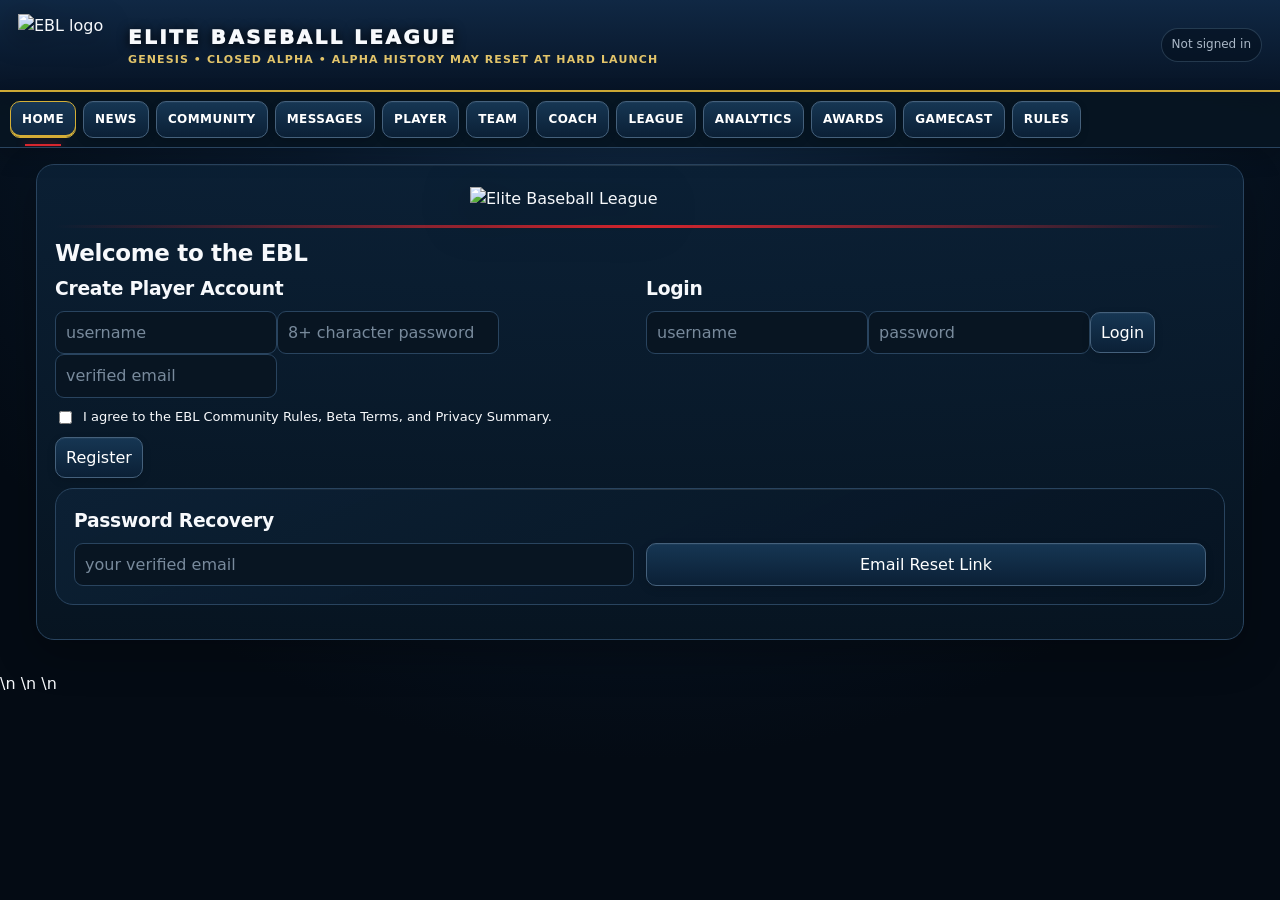
==== commit c23775ce: "Add files via upload" ====
--- a/index.html
+++ b/index.html
@@ -58,6 +58,8 @@
 .avatarPreview{background:radial-gradient(circle at 50% 24%,#2a608a 0,#0f2a45 36%,#071522 76%)}
 .avatar3dPreview{min-height:410px;position:relative;overflow:hidden;background:radial-gradient(circle at 50% 24%,#2a608a 0,#0f2a45 36%,#071522 76%);border:1px solid var(--line-soft);border-radius:18px;box-shadow:inset 0 0 60px rgba(0,0,0,.22)}
 .avatar3dPreview canvas{display:block;width:100%!important;height:410px!important;touch-action:none}
+.home3dMini{width:150px;height:150px;min-height:150px;border-radius:18px;flex:0 0 150px}.home3dMini canvas{height:150px!important}.home3dMini .avatar3dBadge{font-size:8px;padding:3px 6px}.home3dMini .avatar3dFallback{height:150px;font-size:11px;padding:8px}
+.stationary3d{width:100%;height:100%;display:grid;place-items:center;padding:6px}.stationary3d svg{width:100%;height:100%;display:block;filter:drop-shadow(0 10px 14px #0008)}.playerPortrait .stationary3d{position:absolute;inset:2px 3px 8px}.playerPortrait .stationary3d svg{position:static;width:100%;height:100%}.home3dMini .stationary3d{padding:4px}.avatar3dPreview .stationary3d{height:410px}.home3dMini.avatar3dPreview .stationary3d{height:150px}
 .avatar3dFallback{height:410px;display:flex;align-items:center;justify-content:center;padding:18px;text-align:center;color:var(--mut)}
 .avatar3dBadge{position:absolute;left:10px;top:10px;z-index:2;padding:4px 8px;border-radius:999px;background:#071522cc;border:1px solid #5f7890;color:var(--gold);font-size:10px;font-weight:950;letter-spacing:.08em}
 
@@ -303,11 +305,338 @@
 }
 </style>
 
+
+<style>
+.eblAvatarHost{min-height:0!important;height:auto!important;display:block!important;overflow:hidden;border-radius:22px;background:
+ radial-gradient(circle at 50% 18%,rgba(255,255,255,.12),transparent 28%),
+ linear-gradient(145deg,#102d46 0%,#071725 62%,#04101a 100%);position:relative}
+.eblAvatarHost canvas{display:none!important}
+.eblAvatarHost .stationary3d{width:min(100%,390px);margin:0 auto;padding:8px 18px 0;filter:drop-shadow(0 18px 22px rgba(0,0,0,.32))}
+.eblAvatarHost .stationary3d svg{display:block;width:100%;height:auto;max-height:390px}
+.eblAvatarHost .avatar3dBadge{position:absolute;z-index:2;top:14px;left:14px;font-size:11px;letter-spacing:.14em;font-weight:900;color:#f0ca58;border:1px solid rgba(240,202,88,.45);background:rgba(3,15,25,.72);padding:7px 10px;border-radius:999px}
+.home3dMini.eblAvatarHost .stationary3d{width:150px;padding:0}
+.home3dMini.eblAvatarHost .stationary3d svg{max-height:150px}
+.home3dMini.eblAvatarHost .avatar3dBadge{display:none}
+@media(max-width:600px){
+ .eblAvatarHost .stationary3d{width:min(100%,300px);padding:4px 10px 0}
+ .eblAvatarHost .stationary3d svg{max-height:315px}
+}
+</style>
+
+
+<style>
+.eblAvatarHost:not(.home3dMini) .portraitAvatar{width:min(100%,330px)!important;margin:0 auto!important;padding:8px 12px!important}
+.eblAvatarHost:not(.home3dMini) .portraitAvatar svg{width:100%!important;height:auto!important;max-height:335px!important;object-fit:contain}
+.eblAvatarHost:not(.home3dMini){max-height:385px!important}
+@media(max-width:600px){
+ .eblAvatarHost:not(.home3dMini){max-height:350px!important}
+ .eblAvatarHost:not(.home3dMini) .portraitAvatar{width:285px!important}
+ .eblAvatarHost:not(.home3dMini) .portraitAvatar svg{max-height:300px!important}
+}
+</style>
+
+
+<style>
+.eblComicAvatar{width:min(100%,390px)!important;margin:0 auto!important;padding:4px!important}
+.eblComicAvatar svg{display:block;width:100%!important;height:auto!important;max-height:430px!important;filter:drop-shadow(0 18px 24px rgba(0,0,0,.34))}
+.eblAvatarHost:not(.home3dMini){max-height:none!important;padding-top:8px}
+.home3dMini .eblComicAvatar{width:150px!important;padding:0!important}
+.home3dMini .eblComicAvatar svg{max-height:155px!important}
+@media(max-width:600px){
+ .eblComicAvatar{width:min(100%,315px)!important}
+ .eblComicAvatar svg{max-height:350px!important}
+}
+</style>
+
+<style>
+/* One illustrated EBL identity, scaled consistently everywhere. */
+.eblIdentityPortrait{display:flex;align-items:center;justify-content:center;overflow:hidden;background:linear-gradient(145deg,#102d46,#06131f);border:1px solid #29455f}
+.eblIdentityPortrait--mini{width:64px;height:72px;border-radius:14px}.eblIdentityPortrait--card{width:116px;height:132px;border-radius:18px}.eblIdentityPortrait--hero{width:min(100%,330px);aspect-ratio:300/330;border-radius:24px;margin:auto}
+.eblIdentityPortrait .stationary3d,.eblIdentityPortrait .eblComicAvatar{width:100%!important;margin:0!important;padding:0!important}.eblIdentityPortrait svg{display:block;width:100%!important;height:100%!important;max-height:none!important}
+@media(max-width:600px){.eblIdentityPortrait--card{width:92px;height:106px}.eblIdentityPortrait--hero{width:min(100%,300px)}}
+</style>
+<style>
+.playerIdentityRow{display:flex;align-items:center;gap:10px;min-width:0}
+.playerIdentityText{min-width:0;overflow:hidden;text-overflow:ellipsis;white-space:nowrap;font-weight:800}
+</style>
+<style>
+.profilePlayer .eblIdentityPortrait--card{flex:0 0 auto;box-shadow:0 10px 24px rgba(0,0,0,.28)}
+.playerPortrait .eblIdentityPortrait{border:0;background:transparent;width:100%!important;height:100%!important;border-radius:inherit}
+.playerPortrait .eblIdentityPortrait svg{transform:scale(1.02)}
+</style>
+<style>
+.rosterIdentity,.raceIdentity{display:flex;align-items:center;gap:10px;min-width:0}
+.rosterIdentity .eblIdentityPortrait--mini,.raceIdentity .eblIdentityPortrait--mini{width:46px;height:52px;flex:0 0 46px;border-radius:11px}
+.raceIdentity{flex:1}
+@media(max-width:600px){.rosterIdentity .eblIdentityPortrait--mini{width:40px;height:46px;flex-basis:40px}}
+.homeAvatarWrap{flex:0 0 116px}.homeAvatarWrap .eblIdentityPortrait--card{box-shadow:0 10px 24px rgba(0,0,0,.28)}
+@media(max-width:600px){.homeAvatarWrap{flex-basis:92px}.identity{align-items:center}}
+</style>
+<style>
+.leagueIdentity{display:inline-flex;align-items:center;gap:8px;vertical-align:middle;min-width:0}
+.leagueIdentity .eblIdentityPortrait--mini{width:38px;height:43px;flex:0 0 38px;border-radius:9px}
+.leagueIdentityName{min-width:0}
+.tablewrap td .leagueIdentity{white-space:nowrap}
+@media(max-width:600px){
+ .leagueIdentity{gap:6px}
+ .leagueIdentity .eblIdentityPortrait--mini{width:32px;height:37px;flex-basis:32px}
+}
+</style>
+<style>
+.eblPlayerFeature{display:flex;align-items:center;gap:14px;padding:12px;border:1px solid #29455f;border-radius:18px;background:linear-gradient(135deg,rgba(16,45,70,.94),rgba(6,19,31,.94));min-width:0}
+.eblPlayerFeature .eblIdentityPortrait--card{width:88px;height:100px;flex:0 0 88px;border-radius:14px}
+.eblPlayerFeatureCopy{display:flex;flex-direction:column;gap:3px;min-width:0}
+.eblPlayerFeatureCopy strong{font-size:1.05rem;line-height:1.1}
+.eblPlayerFeatureCopy>span:last-child{font-size:.78rem;color:#9fb5c8}
+.eblPlayerFeatureKicker{font-size:.65rem!important;letter-spacing:.12em;text-transform:uppercase;color:#d9ad55!important;font-weight:900}
+@media(max-width:600px){.eblPlayerFeature{gap:10px;padding:9px}.eblPlayerFeature .eblIdentityPortrait--card{width:72px;height:82px;flex-basis:72px}}
+</style>
+<style>
+.eblIdentityPortrait{position:relative;isolation:isolate}
+.eblIdentityPortrait:before{content:"";position:absolute;inset:0;z-index:0;pointer-events:none;background:linear-gradient(145deg,rgba(255,255,255,.10),transparent 34%,rgba(0,0,0,.18))}
+.eblIdentityPortrait .stationary3d,.eblIdentityPortrait .eblComicAvatar{position:relative;z-index:1}
+.eblIdentityPortrait--hero{box-shadow:0 22px 44px rgba(0,0,0,.32)}
+.eblIdentityPortrait--hero svg{transform:scale(1.035);transform-origin:50% 52%}
+.eblIdentityPortrait--card svg{transform:scale(1.045);transform-origin:50% 50%}
+.eblIdentityPortrait--mini svg{transform:scale(1.08);transform-origin:50% 48%}
+</style>
+<style>
+/* EBL illustrated avatar V2 polish */
+.eblIdentityPortrait{
+  background:
+    radial-gradient(circle at 50% 24%,rgba(255,255,255,.12),transparent 31%),
+    linear-gradient(155deg,#153b5b 0%,#091c2d 55%,#050e17 100%);
+}
+.eblIdentityPortrait:after{
+  content:"";position:absolute;left:8%;right:8%;bottom:5%;height:22%;
+  background:radial-gradient(ellipse at center,rgba(0,0,0,.34),transparent 70%);
+  z-index:0;pointer-events:none;
+}
+.eblIdentityPortrait--hero{border:2px solid rgba(217,173,85,.58)}
+.eblIdentityPortrait--card{border-color:rgba(217,173,85,.38)}
+.eblIdentityPortrait--mini{border-color:rgba(255,255,255,.14)}
+.eblComicAvatar svg{overflow:visible}
+</style>
+<style>
+/* EBL avatar V3: sharper comic identity at every display size */
+.eblIdentityPortrait .eblComicAvatar svg{filter:contrast(1.025) saturate(1.055)}
+.eblIdentityPortrait--mini .eblComicAvatar svg{filter:contrast(1.04) saturate(1.04)}
+.eblIdentityPortrait--hero .eblComicAvatar svg{filter:contrast(1.03) saturate(1.07)}
+</style>
+<style>
+/* EBL avatar V4: hair + facial-hair separation */
+.eblIdentityPortrait--hero .eblComicAvatar{transform:translateY(-1px)}
+.eblIdentityPortrait--card .eblComicAvatar{transform:translateY(-.5px)}
+</style>
+<style>
+/* EBL Avatar V5 — eye readability and game-day details */
+.eblIdentityPortrait--mini .eblComicAvatar svg{shape-rendering:geometricPrecision}
+.eblIdentityPortrait--mini{box-shadow:inset 0 0 0 1px rgba(255,255,255,.04),0 6px 14px rgba(0,0,0,.22)}
+</style>
+<style>
+/* EBL Avatar V6 — expression individuality */
+.eblIdentityPortrait--hero .eblFaceExpression{filter:drop-shadow(0 1px 0 rgba(255,255,255,.08))}
+.eblIdentityPortrait--mini .eblFaceExpression{stroke-width:1.05}
+</style>
+<style>
+/* EBL Avatar V7 — stronger team identity */
+.eblIdentityPortrait--mini .eblComicAvatar text{paint-order:stroke}
+.eblIdentityPortrait--hero .eblComicAvatar svg{filter:contrast(1.04) saturate(1.08)}
+</style>
+<style>
+/* EBL Avatar V8 — uniform depth + small-card silhouette */
+.eblIdentityPortrait .eblComicAvatar{filter:drop-shadow(0 5px 7px rgba(0,0,0,.24))}
+.eblIdentityPortrait--mini .eblComicAvatar{filter:drop-shadow(0 2px 3px rgba(0,0,0,.24))}
+.eblIdentityPortrait--mini svg{transform:scale(1.095);transform-origin:50% 47%}
+.eblIdentityPortrait--card svg{transform:scale(1.052);transform-origin:50% 49%}
+</style>
+<style>
+/* EBL Avatar V9 — broadcast-card finish */
+.eblIdentityPortrait{overflow:hidden}
+.eblIdentityPortrait--hero:before{
+  box-shadow:inset 0 0 34px rgba(0,0,0,.22);
+}
+.eblIdentityPortrait--card:before{
+  box-shadow:inset 0 0 22px rgba(0,0,0,.18);
+}
+.eblIdentityPortrait--mini:before{
+  box-shadow:inset 0 0 12px rgba(0,0,0,.2);
+}
+</style>
+<style>
+/* EBL Avatar V10 — identity consistency pass */
+.eblIdentityPortrait[data-ebl-player]{contain:layout paint}
+.eblIdentityPortrait--mini .eblComicAvatar,
+.eblIdentityPortrait--card .eblComicAvatar,
+.eblIdentityPortrait--hero .eblComicAvatar{will-change:auto}
+</style>
+<style>
+/* EBL Sports Cartoon Renderer — clean reference direction */
+.eblIdentityPortrait .eblComicAvatar,
+.eblIdentityPortrait--hero .eblComicAvatar,
+.eblIdentityPortrait--card .eblComicAvatar,
+.eblIdentityPortrait--mini .eblComicAvatar{filter:none!important;transform:none!important}
+.eblIdentityPortrait svg,
+.eblIdentityPortrait--hero svg,
+.eblIdentityPortrait--card svg,
+.eblIdentityPortrait--mini svg{filter:none!important;transform:none!important;shape-rendering:geometricPrecision}
+</style>
+<style>
+/* EBL Sports Cartoon V2 — closer to the locked illustration direction */
+.eblIdentityPortrait{overflow:hidden}
+.eblIdentityPortrait .eblComicAvatar svg{transition:transform .18s ease}
+.eblIdentityPortrait--hero .eblComicAvatar svg{transform:scale(1.025)!important;transform-origin:50% 48%!important}
+.eblIdentityPortrait--card .eblComicAvatar svg{transform:scale(1.015)!important;transform-origin:50% 48%!important}
+.eblIdentityPortrait--mini .eblComicAvatar svg{transform:scale(1.045)!important;transform-origin:50% 45%!important}
+</style>
+<style>
+/* EBL Sports Cartoon V3 — action-art foundation */
+.eblActionArt{width:100%;max-width:520px;margin:auto;overflow:hidden;border-radius:24px}
+.eblActionArt svg{display:block;width:100%;height:auto}
+.eblActionArt--mini{max-width:180px}
+.eblActionArt--gamecast{max-width:360px}
+</style>
+<style>
+/* EBL Sports Cartoon V4 — true full-body baseball poses */
+.eblActionArt svg{filter:drop-shadow(0 8px 12px rgba(0,0,0,.18))}
+</style>
+<style>
+/* EBL Sports Cartoon V5 — athletic motion polish */
+.eblActionArt{background:linear-gradient(155deg,#0a1e30,#06111c)}
+.eblActionArt svg{shape-rendering:geometricPrecision}
+</style>
+<style>
+/* EBL Sports Cartoon V6 — articulated anatomy */
+.eblActionArt svg{overflow:visible}
+.eblActionArt--gamecast svg{transform-origin:50% 55%}
+</style>
+<style>
+/* EBL Sports Cartoon V7 — baseball mechanics */
+.eblActionArt svg path,.eblActionArt svg circle{vector-effect:non-scaling-stroke}
+</style>
+<style>
+/* EBL Sports Cartoon V8 — close-up character quality */
+.eblIdentityPortrait--hero svg{shape-rendering:geometricPrecision}
+.eblIdentityPortrait--hero .eblComicAvatar{image-rendering:auto}
+</style>
+<style>
+/* EBL Sports Cartoon V9 — expanded identity library */
+.presetGrid{max-height:440px;overflow-y:auto;overscroll-behavior:contain;padding-right:3px}
+.presetGrid::-webkit-scrollbar{width:6px}.presetGrid::-webkit-scrollbar-thumb{background:rgba(255,255,255,.18);border-radius:10px}
+</style>
+<style>
+/* EBL Sports Cartoon V10 — distinct hair silhouettes */
+.presetCard .faceThumb svg,.preset-card .faceThumb svg{overflow:visible}
+</style>
+
+<style id="eblSportsCartoonV12">
+.faceThumbV12{position:relative;overflow:hidden;border-radius:14px;background:radial-gradient(circle at 50% 30%,rgba(42,91,130,.34),rgba(5,25,43,.18) 64%,rgba(3,16,29,.4))}
+.faceThumbV12 svg{width:100%;height:100%;display:block;transform:scale(1.32) translateY(7%);transform-origin:50% 30%}
+.creatorPresetCard .faceThumbV12{min-height:150px}
+</style>
+
+<style id="eblSportsCartoonV13">
+/* Cleaner illustrated baseball-card presentation */
+.faceThumbV12 svg{transform:scale(1.42) translateY(9%);transform-origin:50% 27%}
+.faceThumbV12{box-shadow:inset 0 0 0 1px rgba(255,255,255,.035),inset 0 -28px 42px rgba(0,0,0,.14)}
+.eblIdentityPortrait svg,.playerBust svg{filter:drop-shadow(0 8px 12px rgba(0,0,0,.22))}
+</style>
+
+<style id="eblSportsCartoonV19">
+.faceThumbV12 svg{transform:scale(1.32) translateY(7%);transform-origin:50% 27%}
+</style>
+
+<style id="eblSportsCartoonV20">
+/* V20 — creator polish + stronger baseball-card presentation */
+.creatorPresetGrid,.appearanceGrid{scrollbar-width:thin;scrollbar-color:rgba(255,202,40,.55) rgba(8,29,49,.55)}
+.creatorPresetGrid::-webkit-scrollbar,.appearanceGrid::-webkit-scrollbar{width:7px;height:7px}
+.creatorPresetGrid::-webkit-scrollbar-thumb,.appearanceGrid::-webkit-scrollbar-thumb{background:rgba(255,202,40,.55);border-radius:99px}
+.creatorPresetGrid::-webkit-scrollbar-track,.appearanceGrid::-webkit-scrollbar-track{background:rgba(8,29,49,.55);border-radius:99px}
+.creatorAppearanceCard button,.appearanceChoice{touch-action:manipulation}
+.eblIdentityBadge{padding:6px 8px;border:1px solid rgba(148,188,222,.18);border-radius:14px;background:rgba(5,26,45,.34)}
+.eblIdentityPortrait--badge{background:radial-gradient(circle at 50% 30%,rgba(37,91,130,.35),rgba(4,22,39,.72));border:1px solid rgba(148,188,222,.18)}
+@media(max-width:720px){
+  .creatorPresetGrid,.appearanceGrid{overscroll-behavior:contain;-webkit-overflow-scrolling:touch}
+  .creatorAppearanceCard{border-radius:18px}
+  .creatorAppearanceCard h3{letter-spacing:.01em}
+}
+</style>
+
+<style id="eblSportsCartoonV21">
+/* V21 — portrait composition: more athlete card, less floating avatar. */
+.eblIdentityPortrait svg{filter:drop-shadow(0 7px 12px rgba(0,0,0,.22))}
+.faceThumbV12{background:radial-gradient(circle at 50% 34%,rgba(36,91,132,.34),rgba(4,22,39,.84) 72%)}
+@media(max-width:720px){.faceThumbV12 svg{transform:scale(1.28) translateY(7%);transform-origin:50% 28%}}
+</style>
+
+<style id="eblSportsCartoonV22Css">
+.eblIdentityMiniV22{display:inline-flex;align-items:center;gap:8px;min-width:0;vertical-align:middle}.eblIdentityMiniV22__art{width:38px;height:38px;display:grid;place-items:center;overflow:hidden;border-radius:10px;background:rgba(10,42,67,.72);flex:0 0 38px}.eblIdentityMiniV22__art svg{width:48px;height:auto;display:block}.eblIdentityMiniV22__copy{min-width:0}.eblIdentityMiniV22__copy b,.eblIdentityMiniV22__copy small{display:block;white-space:nowrap;overflow:hidden;text-overflow:ellipsis}.eblIdentityMiniV22__copy small{font-size:.7rem;opacity:.66;margin-top:1px}
+</style>
+
+<style id="eblSportsCartoonV23Css">
+/* V23 — clearer selected state and mobile creator controls */
+.creatorPresetCard[aria-pressed="true"],.appearanceChoice[aria-pressed="true"],.creatorPresetCard.selected,.appearanceChoice.selected{outline:2px solid #f2c94c;outline-offset:2px;box-shadow:0 0 0 4px rgba(242,201,76,.10),0 10px 24px rgba(0,0,0,.18)}
+.creatorPresetCard:focus-visible,.appearanceChoice:focus-visible{outline:3px solid #fff;outline-offset:3px}
+.eblCreatorStatusV23{display:flex;gap:8px;flex-wrap:wrap;margin-top:10px}.eblCreatorStatusV23 span{font-size:.72rem;padding:5px 8px;border-radius:999px;background:rgba(9,38,62,.72);border:1px solid rgba(143,184,217,.18);white-space:nowrap}
+@media(max-width:720px){.creatorPresetCard,.appearanceChoice{min-height:44px}.creatorPresetGrid,.appearanceGrid{scroll-snap-type:x proximity}.creatorPresetCard,.appearanceChoice{scroll-snap-align:start}}
+</style>
+
+<style id="eblSportsCartoonV24Css">
+/* V24 — shared identity surfaces scale cleanly from roster chip to profile card. */
+.eblPlayerArtV24{display:inline-block;vertical-align:middle;position:relative;overflow:hidden;background:radial-gradient(circle at 50% 28%,rgba(45,104,146,.34),rgba(4,22,39,.88) 72%);border:1px solid rgba(143,184,217,.18)}
+.eblPlayerArtV24 svg{display:block;width:100%;height:100%;object-fit:contain}
+.eblPlayerArtV24--xs{width:34px;height:34px;border-radius:9px}.eblPlayerArtV24--sm{width:48px;height:48px;border-radius:12px}.eblPlayerArtV24--md{width:76px;height:76px;border-radius:16px}.eblPlayerArtV24--lg{display:block;width:min(100%,260px);height:auto;aspect-ratio:4/5;border-radius:22px}
+.eblPlayerLineV24{display:flex;align-items:center;gap:10px;min-width:0}.eblPlayerLineV24__text{min-width:0}.eblPlayerLineV24__text b,.eblPlayerLineV24__text small{display:block;overflow:hidden;text-overflow:ellipsis;white-space:nowrap}.eblPlayerLineV24__text small{opacity:.68;font-size:.72rem;margin-top:2px}
+</style>
+
+<style id="eblSportsCartoonV25Css">
+.eblPlayerBylineV25{display:flex;align-items:center;gap:10px;min-width:0}.eblPlayerBylineV25__copy{min-width:0;line-height:1.08}.eblPlayerBylineV25__copy strong,.eblPlayerBylineV25__copy span{display:block;white-space:nowrap;overflow:hidden;text-overflow:ellipsis}.eblPlayerBylineV25__copy span{font-size:.7rem;opacity:.68;margin-top:3px}
+</style>
+
+<style id="eblSportsCartoonV26Css">
+.eblIdentityLinkV26{display:inline-flex;align-items:center;max-width:100%;border:0;background:none;color:inherit;padding:0;text-align:left;font:inherit;cursor:pointer}
+.eblIdentityLinkV26:hover .eblPlayerBylineV25__copy strong,.eblIdentityLinkV26:focus-visible .eblPlayerBylineV25__copy strong{text-decoration:underline}
+.eblIdentityLinkV26:focus-visible{outline:2px solid currentColor;outline-offset:4px;border-radius:8px}
+</style>
+
+<style id="eblSportsCartoonV27Css">
+/* V27 — Player HQ now uses the same canonical identity art as league surfaces. */
+.playerPortraitV27{display:grid;place-items:center;overflow:hidden;padding:0;background:transparent}
+.playerPortraitV27 .eblPlayerArtV24--lg{width:100%;height:100%;border:0;border-radius:inherit}
+</style>
+
+<style id="eblSportsCartoonV28Css">
+/* V28 — public/player-card portraits share the same baseball-card framing as Player HQ. */
+.profileHero .eblPlayerArtV24--lg,.profilePlayer .eblPlayerArtV24--lg{width:112px;height:136px;flex:0 0 112px}
+@media(max-width:720px){.profileHero .eblPlayerArtV24--lg,.profilePlayer .eblPlayerArtV24--lg{width:94px;height:116px;flex-basis:94px}}
+</style>
+
+<style id="eblSportsCartoonV29Css">
+/* V29 — canonical portraits keep dense league rows compact. */
+.leagueIdentity .eblPlayerArtV24--xs,.leagueIdentity .eblPlayerArtV24--sm{flex:none}
+</style>
+
+<style id="eblSportsCartoonV30Css">
+/* V30 — consistent crop for canonical player art in compact navigation/home surfaces. */
+.eblPlayerArtV24--xs svg,.eblPlayerArtV24--sm svg{transform-origin:50% 25%}
+</style>
+
+<style id="eblSportsCartoonV31Css">
+/* V31 — feature and hero identity surfaces now share canonical sports-card art. */
+.eblPlayerFeature>.eblPlayerArtV24--md{flex:0 0 76px}
+.playerIdentityRow>.eblPlayerArtV24--xs{flex:0 0 34px}
+</style>
+
+<style id="eblSportsCartoonV32Css">
+/* V32 — structural sports-cartoon anatomy pass. */
+.eblPlayerArtV24 svg{overflow:visible}
+</style>
 </head>
+<!-- EBL SPORTS CARTOON V19: anatomy and proportion pass -->
 <body>
 <header><div class="brandWrap"><img class="siteLogo" src="/assets/ebl_logo.png" alt="EBL logo"><div class="brandText"><div class="brand">ELITE BASEBALL LEAGUE</div><div class="season">GENESIS • CLOSED ALPHA • ALPHA HISTORY MAY RESET AT HARD LAUNCH</div></div></div><div id="accountTag" class="muted">Not signed in</div></header>
 <nav id="mainNav">
-<button class="navbtn active" data-page="home">HOME</button><button class="navbtn" data-page="news">NEWS</button><button class="navbtn" data-page="community">COMMUNITY</button><button class="navbtn" data-page="messages">MESSAGES</button><button class="navbtn" data-page="player">PLAYER</button><button class="navbtn" data-page="team">TEAM</button><button id="coachNav" class="navbtn hidden" data-page="coach">COACH</button><button class="navbtn" data-page="league">LEAGUE</button><button class="navbtn" data-page="analytics">ANALYTICS</button><button class="navbtn" data-page="awards">AWARDS</button><button class="navbtn" data-page="gamecast">GAMECAST</button><button class="navbtn" data-page="rules">RULES</button><button id="adminNav" class="navbtn hidden" data-page="admin">ADMIN</button>
+<button class="navbtn active" data-page="home">HOME</button><button class="navbtn" data-page="news">NEWS</button><button class="navbtn" data-page="community">COMMUNITY</button><button class="navbtn" data-page="messages">MESSAGES</button><button class="navbtn" data-page="player">PLAYER</button><button class="navbtn" data-page="team">TEAM</button><button id="coachNav" class="navbtn" data-page="coach">COACH</button><button class="navbtn" data-page="league">LEAGUE</button><button class="navbtn" data-page="analytics">ANALYTICS</button><button class="navbtn" data-page="awards">AWARDS</button><button class="navbtn" data-page="gamecast">GAMECAST</button><button class="navbtn" data-page="rules">RULES</button><button id="adminNav" class="navbtn hidden" data-page="admin">ADMIN</button>
 </nav>
 <main>
 <section id="home" class="page active">
@@ -367,13 +696,6 @@
   <div class="card">
     <h1>Commissioner / Admin</h1>
 
-    <div class="offer" style="margin-bottom:14px">
-      <h2 style="margin-top:0">Coach Assignments</h2>
-      <p class="muted">Attach a COACH account to one franchise for live coach-hub testing. A coach can control only one team at a time.</p>
-      <button class="btn" onclick="loadCoachAssignments()">Refresh Coach Assignments</button>
-      <div id="coachAssignmentOut" style="margin-top:10px"></div>
-    </div>
-
     <button type="button" class="btn" onclick="repairHumanRosters()">
     Repair Human Rosters
     </button>
@@ -384,6 +706,34 @@
 
 
     <div id="simout" class="muted"></div>
+
+    <div class="offer" style="margin-bottom:14px">
+      <h2 style="margin-top:0">League Size</h2>
+      <p class="muted">Choose how many franchises are active in Genesis. EBL supports any even league size from 8 up to the available franchise pool. Changing the current Genesis size performs a Day 0 league reset while keeping accounts and player identities.</p>
+      <div class="grid" style="grid-template-columns:minmax(180px,280px) auto;align-items:end">
+        <label>Active Teams<select id="leagueTeamCount"></select></label>
+        <button class="btn" onclick="applyGenesisLeagueSize()">Set League Size & Reset</button>
+      </div>
+      <div id="leagueSizeOut" class="muted" style="margin-top:8px"></div>
+      <div style="margin-top:14px"><b>Choose Active Franchises</b><div class="muted">Tap team cards to build this league. Your selection must match the Active Teams number above.</div></div>
+      <div id="leagueFranchisePicker" class="franchisePicker"></div>
+      <div id="leagueFranchiseCount" class="muted" style="margin-top:8px"></div>
+    </div>
+
+    <div class="offer" style="margin-bottom:14px">
+      <h2 style="margin-top:0">Coach Applications</h2>
+      <p class="muted">Any signed-in EBL account can apply. Review applications here before assigning an approved coach to a franchise.</p>
+      <button class="btn" onclick="loadCoachApplications()">Refresh Coach Applications</button>
+      <div id="coachApplicationsOut" style="margin-top:10px"></div>
+    </div>
+
+    <div class="offer" style="margin-bottom:14px">
+      <h2 style="margin-top:0">Coach Assignments</h2>
+      <p class="muted">Attach a COACH account to one franchise for live coach-hub testing. A coach can control only one team at a time.</p>
+      <button class="btn" onclick="loadCoachAssignments()">Refresh Coach Assignments</button>
+      <div id="coachAssignmentOut" style="margin-top:10px"></div>
+    </div>
+
 
 
     <button class="btn" onclick="backupNow()">Backup Now</button>
@@ -661,8 +1011,47 @@
 .homePlayerDot{width:9px;height:9px;border-radius:50%;border:1px solid var(--line-bright);background:#10263f;padding:0;cursor:pointer}
 .homePlayerDot.active{background:var(--gold);border-color:var(--gold)}
 .homeCycleBtn{min-width:38px;padding:6px 10px}
+.franchisePicker{display:grid;grid-template-columns:repeat(auto-fit,minmax(145px,1fr));gap:10px;margin-top:12px}
+.franchiseChoice{position:relative;display:flex;align-items:center;gap:9px;padding:10px;border:1px solid var(--line);border-radius:14px;background:#071a2b;color:var(--text);text-align:left;cursor:pointer;min-height:72px}
+.franchiseChoice.selected{outline:2px solid var(--gold);border-color:var(--gold);box-shadow:0 0 0 2px #0008 inset}
+.franchiseChoiceLogo{width:48px;height:48px;flex:0 0 48px;border-radius:50%;display:flex;align-items:center;justify-content:center;font-weight:950;font-size:19px;box-shadow:inset 0 0 0 3px var(--fc3)}
+.franchiseChoiceName{font-weight:850;line-height:1.15}.franchiseChoiceColors{display:flex;gap:4px;margin-top:6px}.franchiseChoiceColors i{width:15px;height:5px;border-radius:5px;display:block}
 </style>
   
+
+<script id="eblCreatorV14Hotfix">
+/* EBL Creator V14 — renderer dependency hotfix */
+function teamInitials(team){
+  if(!team) return 'EBL';
+  if(typeof team==='string'){
+    const clean=team.trim();
+    if(!clean) return 'EBL';
+    const words=clean.split(/\s+/).filter(Boolean);
+    return (words.length>1 ? words.map(x=>x[0]).join('') : clean.slice(0,3)).toUpperCase().slice(0,3);
+  }
+  const explicit=team.abbr||team.abbreviation||team.short_name||team.code||team.initials;
+  if(explicit) return String(explicit).toUpperCase().slice(0,3);
+  return teamInitials(team.name||team.city||'EBL');
+}
+
+function teamPalette(team){
+  const fallback=['#153c63','#d7262e','#f0c84b']; fallback.primary=fallback[0]; fallback.secondary=fallback[1]; fallback.accent=fallback[2]; fallback.text='#f3f6fa';
+  if(!team) return fallback;
+  if(typeof team==='string'){
+    const t=(typeof LEAGUE!=='undefined' && LEAGUE?.teams)
+      ? LEAGUE.teams.find(x=>x.id===team || x.name===team)
+      : null;
+    return t ? teamPalette(t) : fallback;
+  }
+  const primary=team.primary_color||team.primary||team.color_primary||fallback.primary;
+  const secondary=team.secondary_color||team.secondary||team.color_secondary||fallback.secondary;
+  const accent=team.accent_color||team.accent||fallback.accent;
+  const text=team.text_color||fallback.text;
+  const palette=[primary,secondary,accent];
+  palette.primary=primary; palette.secondary=secondary; palette.accent=accent; palette.text=text;
+  return palette;
+}
+</script>
 <script>
 async function api(url,opt={}){
   let r=await fetch(url,{
@@ -832,8 +1221,8 @@
   }catch(e){}
  }
  accountTag.innerHTML=`<span class="notifWrap"><button class="btn notifBell" onclick="toggleNotifications()" aria-label="Notifications">🔔<span id="notifCount" class="notifCount hidden">0</span></button></span> <button id="pmShortcut" class="btn pmShortcut" onclick="openMessagesPage()" aria-label="Private messages">💬 Messages <span id="pmCount" class="pmCount hidden">0</span></button> ${ME.username} • ${ME.role} &nbsp; <button class="btn" onclick="logout()">Logout</button><div id="notifBackdrop" class="notifBackdrop hidden" onclick="closeNotifications()"></div><div id="notifPanel" class="notifPanel hidden"></div>`;
- loginCard.classList.add('hidden');dashboard.classList.remove('hidden');adminNav.classList.toggle('hidden',ME.role!=='COMMISSIONER');coachNav.classList.toggle('hidden',!['COACH','COMMISSIONER'].includes(ME.role));
- await Promise.all([loadLeague(),loadSchedule(),loadAnalytics(),loadAwards(),loadPlayer(),loadNews(),loadReadiness(),loadCommunity(),loadDMContacts(),loadDMUnread(),loadPlayoffs()]);if(['COACH','COMMISSIONER'].includes(ME.role))await loadCoachHub();
+ loginCard.classList.add('hidden');dashboard.classList.remove('hidden');adminNav.classList.toggle('hidden',ME.role!=='COMMISSIONER');coachNav.classList.remove('hidden');
+ await Promise.all([loadLeague(),loadSchedule(),loadAnalytics(),loadAwards(),loadPlayer(),loadNews(),loadReadiness(),loadCommunity(),loadDMContacts(),loadDMUnread(),loadPlayoffs()]);await loadCoachPortal();if(ME.role==='COMMISSIONER')await Promise.all([loadLeagueSizeAdmin(),loadCoachApplications(),loadCoachAssignments()]);
  await Promise.all([loadChat('EBL'),loadChat('TEAM')]);
  renderHome();
  startDMPoll();
@@ -1165,62 +1554,40 @@
     const rotationRows=rotation.length?rotation.map((id,i)=>{const p=byId.get(id);return p?`<div class="roleRow"><b>SP${i+1}</b><span>${teamPlayerLink(p)} <span class="muted">#${Number(p.jersey_number??0)} • OVR ${Number(p.overall||0)}</span></span></div>`:''}).join(''):'<p class="muted">No starting rotation has been set yet.</p>';
     const relievers=pitchers.filter(p=>!rotation.includes(Number(p.id)));
     const bullpenRows=relievers.length?relievers.map(p=>`<div class="roleRow"><b>${escapeHtml(bpRoles[Number(p.id)]||p.primary_pos||'RP')}</b><span>${teamPlayerLink(p)} <span class="muted">#${Number(p.jersey_number??0)} • OVR ${Number(p.overall||0)}</span></span></div>`).join(''):'<p class="muted">No bullpen pitchers.</p>';
+    const hAvg=p=>{const st=p.stats||{},ab=Number(st.AB||0);return ab?Number(st.H||0)/ab:0};
+    const eraVal=p=>{const st=p.stats||{},outs=Number(st.OUTS||0);return outs?Number(st.ER||0)*27/outs:999};
+    const qualifiedHit=hitters.filter(p=>Number(p.stats?.AB||0)>0);
+    const qualifiedPit=pitchers.filter(p=>Number(p.stats?.OUTS||0)>0);
+    const leaderCard=(label,p,value)=>p?`<div class="statBox"><span class="label">${label}</span><b>${teamPlayerLink(p)}</b><small>${value}</small></div>`:`<div class="statBox"><span class="label">${label}</span><b>—</b><small>No stats yet</small></div>`;
+    const avgLead=[...qualifiedHit].sort((a,b)=>hAvg(b)-hAvg(a))[0];
+    const hrLead=[...hitters].sort((a,b)=>Number(b.stats?.HR||0)-Number(a.stats?.HR||0))[0];
+    const rbiLead=[...hitters].sort((a,b)=>Number(b.stats?.RBI||0)-Number(a.stats?.RBI||0))[0];
+    const eraLead=[...qualifiedPit].sort((a,b)=>eraVal(a)-eraVal(b))[0];
+    const kLead=[...pitchers].sort((a,b)=>Number(b.stats?.SO||0)-Number(a.stats?.SO||0))[0];
+    const teamLeaders=`<div class="card"><div style="display:flex;justify-content:space-between;align-items:end;gap:10px;flex-wrap:wrap"><div><span class="newsMeta">CLUBHOUSE BOARD</span><h2 style="margin:3px 0">Team Leaders</h2></div><span class="muted">Season ${Number(j.season||1)}</span></div><div class="grid" style="margin-top:10px">${leaderCard('BATTING AVG',avgLead,avgLead?hAvg(avgLead).toFixed(3).replace(/^0/,''):'.000')}${leaderCard('HOME RUNS',hrLead,Number(hrLead?.stats?.HR||0)+' HR')}${leaderCard('RBI',rbiLead,Number(rbiLead?.stats?.RBI||0)+' RBI')}${leaderCard('ERA',eraLead,eraLead&&eraVal(eraLead)<999?eraVal(eraLead).toFixed(2):'—')}${leaderCard('STRIKEOUTS',kLead,Number(kLead?.stats?.SO||0)+' K')}</div></div>`;
+    const recentGames=(j.recent_games||[]);
+    const recentHtml=recentGames.length?recentGames.map(g=>{const home=g.home_id===team.id,us=home?Number(g.home_score||0):Number(g.away_score||0),them=home?Number(g.away_score||0):Number(g.home_score||0),opp=home?g.away_id:g.home_id;return `<div class="roleRow"><b class="${us>them?'green':'red'}">${us>them?'W':'L'} ${us}-${them}</b><span>Day ${g.league_day} • ${home?'vs':'at'} ${escapeHtml(teamName(opp))}</span></div>`}).join(''):'<p class="muted">No completed games yet.</p>';
     const practice=j.practice||{};
     const attendance=(practice.attendance||[]);
     const practiceButton=practice.completed
       ? `<button class="btn" disabled>✓ Practice Complete • +${Number(practice.reward||.25).toFixed(2)} XP</button>`
       : `<button class="btn" onclick="joinTeamPractice()">Join Today's Practice • +${Number(practice.reward||.25).toFixed(2)} XP</button>`;
     const attendanceList=attendance.length?attendance.map(a=>`<span class="legacyBadge">✓ ${escapeHtml(String(a.name||a.username||'Player'))}</span>`).join(' '):'<span class="muted">Be the first teammate at practice today.</span>';
-
-    const selectedId=Number(j.player_id||PLAYER?.id||0);
-    const selected=byId.get(selectedId);
-    let myRole='Rostered';
-    if(selected?.type==='H'){
-      const slot=lineup.indexOf(selectedId);
-      const pos=teamRoleLabel(selectedId,j.field_positions)||selected.primary_pos||'UTIL';
-      myRole=slot>=0?`Batting ${slot+1} • ${pos}`:`Bench • ${pos}`;
-    }else if(selected?.type==='P'){
-      const slot=rotation.indexOf(selectedId);
-      myRole=slot>=0?`SP${slot+1} • Starting Rotation`:`${bpRoles[selectedId]||selected.primary_pos||'RP'} • Bullpen`;
-    }
-    const roleFor=p=>{
-      const id=Number(p.id);
-      if(p.type==='H'){
-        const slot=lineup.indexOf(id);
-        const pos=teamRoleLabel(id,j.field_positions)||p.primary_pos||'UTIL';
-        return slot>=0?`${slot+1}. ${pos}`:`Bench • ${pos}`;
-      }
-      const rslot=rotation.indexOf(id);
-      return rslot>=0?`SP${rslot+1}`:(bpRoles[id]||p.primary_pos||'RP');
-    };
-    const practiceHistory=(practice.history||[]);
-    const practiceHistoryHtml=practiceHistory.length?practiceHistory.map(h=>{
-      const d=new Date(`${h.date}T12:00:00`);
-      const dayName=d.toLocaleDateString(undefined,{weekday:'short'});
-      const total=Number(h.human_total||0),count=Number(h.count||0);
-      const pct=total?Math.round((count/total)*100):0;
-      return `<div class="statBox" style="min-width:72px"><span class="label">${escapeHtml(dayName)}</span><b>${count}/${total}</b><div class="bar"><span style="width:${Math.max(0,Math.min(100,pct))}%"></span></div></div>`;
-    }).join(''):'';
-    const rosterRows=TEAM_ROSTER.map(p=>`<tr class="${Number(p.id)===selectedId?'meRow':''}"><td>${teamPlayerLink(p)}</td><td>${escapeHtml(String(p.primary_pos||''))}</td><td>${escapeHtml(roleFor(p))}</td><td>#${Number(p.jersey_number??0)}</td><td>${Number(p.overall||0)}</td><td>${p.user_id?'HUMAN':'CPU'}</td></tr>`).join('');
+    const rosterRows=TEAM_ROSTER.map(p=>`<tr><td><div class="rosterIdentity">${eblPublicPortraitV28(p,'sm')}<div>${teamPlayerLink(p)}</div></div></td><td>${escapeHtml(String(p.primary_pos||''))}</td><td>#${Number(p.jersey_number??0)}</td><td>${Number(p.overall||0)}</td><td>${p.user_id?'HUMAN':'CPU'}</td></tr>`).join('');
     const next=j.next_game?`Day ${j.next_game.league_day} • ${j.next_game.away_id===team.id?'at':'vs'} ${escapeHtml(teamName(j.next_game.away_id===team.id?j.next_game.home_id:j.next_game.away_id))}`:'No game currently scheduled';
     teamPage.innerHTML=`
       <div class="identity">${logo}<div><span class="gold">${escapeHtml(String(j.division||''))} Division</span><h1 style="margin:4px 0"><button class="clickableName" onclick="openTeam('${jsq(team.id)}')">${escapeHtml(display)}</button></h1><div class="big">${Number(team.wins||0)}-${Number(team.losses||0)}</div><div class="muted">Next: ${next}</div></div></div>
-      <div class="grid" style="margin-top:14px">
-        <div class="statBox"><span class="label">MY ROLE</span><b>${escapeHtml(myRole)}</b></div>
-        <div class="statBox"><span class="label">PRACTICE STREAK</span><b>${Number(practice.streak||0)} day${Number(practice.streak||0)===1?'':'s'}</b></div>
-        <div class="statBox"><span class="label">TODAY'S ATTENDANCE</span><b>${attendance.length}/${Number(practice.human_total||0)}</b></div>
-        <div class="statBox"><span class="label">NEXT GAME</span><b style="font-size:15px">${next}</b></div>
-      </div>
+      ${teamLeaders}
+      <div class="two"><div class="card"><span class="newsMeta">TEAM FORM</span><h2 style="margin:3px 0 8px">Recent Results</h2>${recentHtml}</div><div class="card"><span class="newsMeta">CLUBHOUSE</span><h2 style="margin:3px 0 8px">Team Identity</h2><p class="muted">${escapeHtml(display)} players share this clubhouse, lineup, practice board, and season chase. Coach decisions update here for the whole roster.</p><button class="btn ghost" onclick="openTeam('${jsq(team.id)}')">Open Franchise Profile</button></div></div>
       <div class="card" style="margin-top:14px;border-left:4px solid var(--gold)">
         <div style="display:flex;justify-content:space-between;gap:12px;align-items:center;flex-wrap:wrap"><div><span class="newsMeta">DAILY TEAM PRACTICE</span><h2 style="margin:4px 0">Clubhouse Practice</h2><p class="muted" style="margin:0">One attendance reward per player each calendar day. No catch-up stacking.</p></div>${practiceButton}</div>
         <div class="legacyStrip" style="margin-top:12px"><span class="legacyBadge">${attendance.length}/${Number(practice.human_total||0)} Human Players</span>${attendanceList}</div>
-        ${practiceHistoryHtml?`<h3 style="margin-top:16px">Last 7 Days</h3><div class="grid">${practiceHistoryHtml}</div>`:''}
       </div>
       <div class="two">
         <div class="card"><h2>Starting Lineup</h2><p class="muted">The coach's currently saved batting order and defensive alignment.</p>${lineupRows}</div>
         <div class="card"><h2>Pitching Staff</h2><p class="muted">Current rotation and bullpen roles.</p><h3>Rotation</h3>${rotationRows}<h3 style="margin-top:14px">Bullpen</h3>${bullpenRows}</div>
       </div>
-      <div class="card"><div style="display:flex;justify-content:space-between;align-items:center;gap:10px;flex-wrap:wrap"><div><h2 style="margin-bottom:2px">Full Roster</h2><p class="muted" style="margin-top:0">${hitters.length} position players • ${pitchers.length} pitchers</p></div></div><div class="tablewrap"><table><thead><tr><th>Player</th><th>Pos</th><th>Current Role</th><th>No.</th><th>OVR</th><th>Type</th></tr></thead><tbody>${rosterRows}</tbody></table></div></div>`;
+      <div class="card"><div style="display:flex;justify-content:space-between;align-items:center;gap:10px;flex-wrap:wrap"><div><h2 style="margin-bottom:2px">Full Roster</h2><p class="muted" style="margin-top:0">${hitters.length} position players • ${pitchers.length} pitchers</p></div></div><div class="tablewrap"><table><thead><tr><th>Player</th><th>Pos</th><th>No.</th><th>OVR</th><th>Type</th></tr></thead><tbody>${rosterRows}</tbody></table></div></div>`;
   }catch(e){
     teamPage.innerHTML=`<h1>⚾ Team Clubhouse</h1><p class="red">${escapeHtml(String(e?.error||e?.message||'Could not load team page'))}</p>`;
   }
@@ -1316,10 +1683,15 @@
   const team=p.franchise_id?`<button class="clickableName" onclick="openTeam('${jsq(p.franchise_id)}')">${escapeHtml(String(p.team_name||p.franchise_id))}</button>`:'Free Agent';
   const champs=(c.championships||[]).map(x=>`<button class="champBanner" onclick="openTeam('${jsq(x.franchise_id)}')">🏆 S${x.season} ${escapeHtml(String(x.team_name||x.franchise_id))}</button>`).join('');
   const status=p.active?'ACTIVE CAREER':'CAREER COMPLETE';
+  const con=p.contract||{};
+  const contractLine=con.status?`<div class="muted" style="margin-top:4px">Contract • ${Number(con.salary||0).toFixed(2)} XP/game • ${Number(con.years||0)} season${Number(con.years||0)===1?'':'s'}${Number(con.bonus||0)?` • ${Number(con.bonus).toFixed(2)} XP bonus`:''}</div>`:'';
+  const currentLine=careerLine({stats:p.stats||{},rates:(c.current_season||{}).rates||{}},p.type);
+  const contractHistory=(c.contract_history||[]).map(x=>`<div class="recordCard"><b>${escapeHtml(String(x.team_name||x.franchise_id||'Team'))}</b><div class="muted">${Number(x.salary||0).toFixed(2)} XP/game • ${Number(x.years||0)} season${Number(x.years||0)===1?'':'s'}${Number(x.bonus||0)?` • ${Number(x.bonus).toFixed(2)} XP bonus`:''}</div></div>`).join('');
   return `<div class="profilePlayer">
-    <div style="display:flex;justify-content:space-between;gap:8px;flex-wrap:wrap">
-      <div><h3 style="margin:0">${escapeHtml(String(p.name||'Player'))} <span class="gold">${escapeHtml(String(p.primary_pos||''))}</span></h3><div class="muted">${team} • Age ${Number(p.age||18)} • ${status}</div></div>
-      <span class="legacyBadge">${p.type==='P'?'Pitcher':'Position Player'}</span>
+    <div style="display:flex;gap:14px;align-items:center;flex-wrap:wrap">
+      ${typeof eblPlayerArtV24==='function'?eblPlayerArtV24(p,'lg','portrait'):eblAvatarHtml(p,'card')}
+      <div style="flex:1;min-width:210px"><div style="display:flex;justify-content:space-between;gap:8px;flex-wrap:wrap"><div><h3 style="margin:0">${escapeHtml(String(p.name||'Player'))} <span class="gold">${escapeHtml(String(p.primary_pos||''))}</span></h3><div class="muted">${team} • #${Number(p.jersey_number??0)} • Age ${Number(p.age||18)} • ${status}</div>${contractLine}</div><span class="legacyBadge">${p.type==='P'?'Pitcher':'Position Player'}</span></div>
+      ${p.active?`<div class="recordCard" style="margin-top:8px"><span class="label">CURRENT SEASON</span><div>${escapeHtml(currentLine||'Season underway')}</div></div>`:''}</div>
     </div>
     <div class="grid" style="margin-top:10px">
       <div class="statBox"><span class="label">SEASONS</span><b>${c.seasons_completed||0}</b></div>
@@ -1331,8 +1703,10 @@
     ${champs?`<div class="legacyStrip" style="margin-top:10px">${champs}</div>`:''}
     <details style="margin-top:10px"><summary class="clickableName">Full Career History</summary>
       <h4>Season by Season</h4>${careerHistoryHtml(c,p.type)}
+      <h4>Career Timeline</h4>${careerTimelineHtml(c)}
       <h4>Honors</h4>${careerHonorsHtml(c)}
       ${(c.teams||[]).length?`<h4>Teams</h4><p class="muted">${c.teams.map(x=>escapeHtml(x.team_name||'Free Agent')).join(' → ')}</p>`:''}
+      ${contractHistory?`<h4>Contract History</h4>${contractHistory}`:''}
     </details>
   </div>`;
 }
@@ -1494,6 +1868,12 @@
  for(const h of (c?.history||[]))rows.push(h);
  if(!rows.length)return '<p class="muted">Your first completed season will appear here.</p>';
  return rows.map(x=>`<div class="recordCard"><div style="display:flex;justify-content:space-between;gap:12px;align-items:flex-start"><div><b>Season ${x.season}${x.current?' • CURRENT':''}</b><div class="muted">${escapeHtml(x.team_name||'Free Agent')}</div></div>${x.current?'<span class="gold">IN PROGRESS</span>':'<span class="muted">FINAL</span>'}</div><div style="margin-top:8px">${careerLine(x,type)}</div></div>`).join('');
+}
+function careerTimelineHtml(c){
+ const rows=c?.timeline||[];
+ if(!rows.length)return '<p class="muted">Career milestones will appear here as this player builds an EBL legacy.</p>';
+ const icon={DEBUT:'⚾',CONTRACT:'✍️',AWARD:'🏅',CHAMPIONSHIP:'🏆',RETIREMENT:'★'};
+ return rows.map(x=>`<div class="recordCard"><div style="display:flex;gap:10px;align-items:flex-start"><b style="font-size:20px">${icon[x.kind]||'•'}</b><div><b>${escapeHtml(String(x.title||'Career milestone'))}</b><div class="muted">${escapeHtml(String(x.detail||''))}</div></div></div></div>`).join('');
 }
 function careerHonorsHtml(c){
  const champs=(c?.championships||[]).map(x=>`<div class="recordCard"><b>🏆 EBL Champion — Season ${x.season}</b><div class="muted">${escapeHtml(x.team_name||x.franchise_id||'Team')}</div></div>`).join('');
@@ -1752,11 +2132,11 @@
 
                 <div class="card" style="margin-top:14px">
                     <div style="display:flex;justify-content:space-between;align-items:center;gap:10px;margin-bottom:9px">
-                        <div><span class="newsMeta">PLAYER MODEL</span><h3 style="margin:2px 0 0">${escapeHtml(p.name)} in 3D</h3></div>
+                        <div><span class="newsMeta">PLAYER AVATAR</span><h3 style="margin:2px 0 0">${escapeHtml(p.name)}</h3></div>
                         <span class="pill">#${Number(p.jersey_number??24)}</span>
                     </div>
-                    <div id="player3dHQ" class="avatar3dPreview"></div>
-                    <div class="muted" style="margin-top:7px">Drag to rotate. This uses the shared EBL body with your saved head, hair, facial hair, eyes, throwing hand, batting side, jersey number, and team colors.</div>
+                    ${typeof eblPlayerArtV24==='function'?eblPlayerArtV24(p,'lg','portrait'):eblAvatarHtml(p,'hero')}
+                    <div class="muted" style="margin-top:7px">Your EBL illustrated player avatar uses your saved face, hair, facial hair, eyes, game-day cosmetics, jersey number, handedness, position, and team colors.</div>
                 </div>
 
 
@@ -1992,7 +2372,6 @@
         PLAYER_HQ_TAB || 'playerOverview',
         activeButton
     );
-    requestAnimationFrame(()=>renderCreator3D('player3dHQ',p));
 }
 
 
@@ -2025,8 +2404,9 @@
 async function changePlayerPosition(){return onceAction('changePosition',async()=>{
  try{const group=changeGroup.value,position=changePos.value;await api('/api/player/change-position',{method:'POST',body:JSON.stringify({player_id:PLAYER?.id,position_group:group,position})});await loadPlayer(PLAYER?.id);renderHome();}catch(e){alert(e.error||'Could not change position')}})}
                 
-let CREATOR={name:'',position_group:'INF',position:'SS',bats:'R',throws:'R',jersey_number:24,face_id:1,hair_id:1,facial_hair_id:1,eye_color_id:6,pool:50,attributes:{}};
+let CREATOR={name:'',position_group:'INF',position:'SS',bats:'R',throws:'R',jersey_number:24,face_id:1,skin_color_id:1,hair_id:1,facial_hair_id:1,eye_color_id:6,hair_color_id:3,eye_black_id:1,eyewear_id:1,chain_id:1,sleeve_id:1,pool:50,attributes:{}};
 let POSITION_DEMAND=[];
+const SKIN_TONES=[{name:'Fair',color:'#f2c59d'},{name:'Light',color:'#e7b58d'},{name:'Warm',color:'#dca47b'},{name:'Tan',color:'#c98c68'},{name:'Medium',color:'#bd7c57'},{name:'Deep',color:'#8d573e'},{name:'Rich',color:'#754733'},{name:'Dark',color:'#633c2e'}];
 const FACE_PRESETS=[
  {skin:'#f0c4a6',hair:'#4a2d20',eye:'#22313f',label:'Classic',radius:'48% 48% 44% 44%',beard:''},
  {skin:'#dca37c',hair:'#2a1b16',eye:'#1e2b35',label:'Square',radius:'43% 43% 37% 37%',beard:'stubble'},
@@ -2038,9 +2418,20 @@
  {skin:'#d7a078',hair:'#3d281d',eye:'#26343e',label:'Round',radius:'54% 54% 44% 44%',beard:''},
  {skin:'#a86d4f',hair:'#231914',eye:'#18232c',label:'Chiseled',radius:'46% 46% 35% 35%',beard:'beard'},
  {skin:'#e1b08b',hair:'#5b3622',eye:'#2a3942',label:'Soft Jaw',radius:'50% 50% 48% 48%',beard:'goatee'}
+,
+ {skin:'#efbd98',hair:'#3b241b',eye:'#273945',label:'Heart',radius:'53% 53% 42% 42%',beard:''},
+ {skin:'#cd916d',hair:'#1c1715',eye:'#20303a',label:'Rectangular',radius:'44% 44% 42% 42%',beard:'stubble'},
+ {skin:'#aa6d50',hair:'#342219',eye:'#1a2933',label:'Diamond',radius:'48% 48% 38% 38%',beard:''},
+ {skin:'#7b4d39',hair:'#171313',eye:'#18242c',label:'Wide Jaw',radius:'43% 43% 52% 52%',beard:'beard'},
+ {skin:'#e7b38d',hair:'#684126',eye:'#334650',label:'High Cheeks',radius:'50% 50% 39% 39%',beard:''},
+ {skin:'#bc7d5c',hair:'#2a1c17',eye:'#21313b',label:'Long Oval',radius:'49% 49% 53% 53%',beard:'goatee'},
+ {skin:'#925c43',hair:'#1a1513',eye:'#15222b',label:'Compact',radius:'51% 51% 41% 41%',beard:''},
+ {skin:'#e9b994',hair:'#8a5a31',eye:'#30434e',label:'Tapered',radius:'46% 46% 47% 47%',beard:'stubble'},
+ {skin:'#704536',hair:'#211713',eye:'#16232b',label:'Long Square',radius:'43% 43% 48% 48%',beard:'beard'},
+ {skin:'#d59a74',hair:'#452b1e',eye:'#263842',label:'Defined Jaw',radius:'45% 45% 51% 51%',beard:''}
 ];
-const HAIR_NAMES=['Classic Crop','Short Fade','Textured Top','Loose Waves','Side Part','Buzz Cut','Medium Flow','Slick Back','Shaved','Curly/Afro'];
-const FACIAL_HAIR_NAMES=['Clean Shaven','Stubble','Goatee','Full Beard','Mustache'];
+const HAIR_NAMES=['Classic Crop','Short Fade','Textured Top','Loose Waves','Side Part','Buzz Cut','Medium Flow','Slick Back','Shaved','Curly/Afro','High Fade','Low Fade','Taper Fade','Crew Cut','Ivy League','French Crop','Pompadour','Quiff','Undercut','Long Flow','Long Curls','Tight Coils','High Top','Twists','Short Locs','Long Locs','Braids','Mullet'];
+const FACIAL_HAIR_NAMES=['Clean Shaven','Light Stubble','Goatee','Full Beard','Mustache','Heavy Stubble','Short Boxed Beard','Medium Beard','Long Beard','Circle Beard','Soul Patch','Chevron Mustache','Handlebar Mustache','Beard + Mustache'];
 const EYE_COLORS=[
  {name:'Brown',color:'#4a2f22'},
  {name:'Hazel',color:'#74652f'},
@@ -2049,9 +2440,26 @@
  {name:'Gray',color:'#697681'},
  {name:'Dark',color:'#18232d'}
 ];
+const HAIR_COLORS=[
+ {name:'Black',color:'#171717'}, {name:'Dark Brown',color:'#2b1b15'}, {name:'Brown',color:'#4a2d20'},
+ {name:'Light Brown',color:'#75503a'}, {name:'Auburn',color:'#71351f'}, {name:'Blonde',color:'#c9a66b'},
+ {name:'Light Blonde',color:'#e1c98b'}, {name:'Gray',color:'#777b80'}, {name:'White',color:'#d8d8d2'}
+];
+const EYE_BLACK_NAMES=['None','Single Stripe','Double Stripe'];
+const EYEWEAR_NAMES=['None','Sport Goggles'];
+const CHAIN_NAMES=['None','Gold Chain','Silver Chain'];
+const SLEEVE_NAMES=['None','Left Arm','Right Arm','Both Arms'];
+
+function eblHairColor(model){const id=Math.max(1,Math.min(HAIR_COLORS.length,Number(model?.hair_color_id)||3));return (HAIR_COLORS[id-1]||HAIR_COLORS[2]).color}
 function setCreatorStep(n){
  document.querySelectorAll('.creatorStep').forEach((x,i)=>{x.classList.toggle('active',i===n-1);x.classList.toggle('done',i<n-1)});
- if(n===1)creatorBasic(); if(n===2)creatorAppearance(); if(n===3)creatorAttributes(); if(n===4)creatorReview();
+ try{
+   if(n===1)creatorBasic(); if(n===2)creatorAppearance(); if(n===3)creatorAttributes(); if(n===4)creatorReview();
+ }catch(err){
+   console.error('EBL creator step failed',n,err);
+   const stage=document.getElementById('creatorStage');
+   if(stage)stage.innerHTML=`<div class="card"><b>Creator step could not load.</b><p class="muted">${escapeHtml(err?.message||String(err))}</p><button class="btn" onclick="setCreatorStep(1)">BACK TO BASIC INFO</button></div>`;
+ }
 }
 function demandLabel(level){
  return {HIGH_NEED:'HIGH NEED',AVAILABLE:'AVAILABLE',CROWDED:'CROWDED',FULL:'FULL'}[level]||'CHECKING';
@@ -2106,21 +2514,30 @@
  loadPositionDemand();
 }
 function saveBasic(){
- const name=cname.value.trim();
+ const nameEl=document.getElementById('cname'), jerseyEl=document.getElementById('cjersey');
+ const groupEl=document.getElementById('cgroup'), posEl=document.getElementById('cpos');
+ const batsEl=document.getElementById('cbats'), throwsEl=document.getElementById('cthrows');
+ if(!nameEl||!jerseyEl||!groupEl||!posEl||!batsEl||!throwsEl){
+   console.error('EBL creator basic controls missing');
+   return alert('Player creator could not continue. Please refresh and try again.');
+ }
+ const name=nameEl.value.trim();
  if(!name)return alert('Enter a player name before continuing.');
  if(name.length>40)return alert('Player names must be 40 characters or fewer.');
- const num=Number(cjersey.value);if(!Number.isInteger(num)||num<0||num>99)return alert('Jersey number must be from 0 to 99.');
- CREATOR.name=name;CREATOR.position_group=cgroup.value;CREATOR.position=cpos.value;CREATOR.bats=cbats.value;CREATOR.throws=cthrows.value;CREATOR.jersey_number=num;setCreatorStep(2)
+ const num=Number(jerseyEl.value);if(!Number.isInteger(num)||num<0||num>99)return alert('Jersey number must be from 0 to 99.');
+ CREATOR.name=name;CREATOR.position_group=groupEl.value;CREATOR.position=posEl.value;CREATOR.bats=batsEl.value;CREATOR.throws=throwsEl.value;CREATOR.jersey_number=num;
+ setCreatorStep(2);
 }
 function facialHairClass(id){return ['', 'stubble','goatee','beard','mustache'][Math.max(1,Math.min(5,Number(id||1)))-1]||''}
 let AVATAR_GRAD_SEQ=0;
-function cartoonAvatarSvg(faceId=1,hairId=1,facialId=1,eyeColor='#25364a',team1='#0d3153',team2='#d7262e',team3='#f4f7fb',thumb=false,jerseyNumber=24){
- const f=FACE_PRESETS[(Math.max(1,Math.min(10,+faceId))-1)]||FACE_PRESETS[0];
- const hair=f.hair||'#3a241b',skin=f.skin||'#c9906b';
+function cartoonAvatarSvg(faceId=1,hairId=1,facialId=1,eyeColor='#25364a',team1='#0d3153',team2='#d7262e',team3='#f4f7fb',thumb=false,jerseyNumber=24,hairColor=null){
+ const f=FACE_PRESETS[(Math.max(1,Math.min(20,+faceId))-1)]||FACE_PRESETS[0];
+ const hair=hairColor||f.hair||'#3a241b',skin=f.skin||'#c9906b';
  const gradId=`avatarSkin_${++AVATAR_GRAD_SEQ}`;
  const shape=[
-  [88,84],[91,82],[86,86],[94,80],[84,88],[88,82],[96,84],[86,90],[92,86],[89,88]
- ][Math.max(1,Math.min(10,+faceId))-1];
+  [88,84],[91,82],[86,86],[94,80],[84,88],[88,82],[96,84],[86,90],[92,86],[89,88],
+  [86,86],[94,88],[88,82],[98,84],[90,82],[86,94],[92,80],[87,88],[94,94],[96,86]
+ ][Math.max(1,Math.min(20,+faceId))-1] || [88,84];
  const fw=shape[0],fh=shape[1];
  const x=100-fw/2,y=68-fh/2+18;
  const hairPaths=[
@@ -2160,7 +2577,14 @@
 }
 function faceThumbMarkup(f,hairId=1,facialId=CREATOR.facial_hair_id,eyeColor=(EYE_COLORS[(CREATOR.eye_color_id||6)-1]||EYE_COLORS[5]).color){
  const faceId=Math.max(1,FACE_PRESETS.indexOf(f)+1);
- return `<div class="faceThumb">${cartoonAvatarSvg(faceId,hairId,facialId,eyeColor,'#153c63','#d7262e','#f3f6fa',true)}</div>`;
+ const model=eblAppearancePlayer({
+   ...CREATOR,
+   face_id:faceId,
+   hair_id:hairId,
+   facial_hair_id:facialId,
+   eye_color_id:Math.max(1,EYE_COLORS.findIndex(x=>x.color===eyeColor)+1)||CREATOR.eye_color_id
+ });
+ return `<div class="faceThumb faceThumbV12">${stationaryPlayerSvg(model,true,'portrait')}</div>`;
 }
 
 let EBL_THREE_PROMISE=null;
@@ -2174,106 +2598,66 @@
  }
  return EBL_THREE_PROMISE;
 }
-function eblFaceScale(faceId){
- const shapes={1:[1,1,1],2:[.94,1.03,.95],3:[1.07,.98,1.02],4:[.98,1.08,.96],5:[1.08,.94,1.03],6:[.92,1.02,.95],7:[1.1,1,.98],8:[1.03,1.08,1],9:[.96,1.12,.95],10:[1,1,.93]};
- return shapes[Number(faceId)||1]||shapes[1];
-}
-function eblSkinForFace(faceId){return (FACE_PRESETS[(Math.max(1,Math.min(10,Number(faceId)||1))-1)]||FACE_PRESETS[0]).skin||'#c9906b'}
-function eblHairForFace(faceId){return (FACE_PRESETS[(Math.max(1,Math.min(10,Number(faceId)||1))-1)]||FACE_PRESETS[0]).hair||'#3a241b'}
+const EBL_FACE_GEOMETRY={
+ 1:{scale:[1,1,1],jaw:[.92,.60,.90],jawY:3.94,ear:.65,eye:.225,brow:.08,nose:1,mouth:1},
+ 2:{scale:[1.06,.98,.98],jaw:[1.08,.62,.94],jawY:3.95,ear:.69,eye:.245,brow:.035,nose:1.08,mouth:1.08},
+ 3:{scale:[.96,1.08,.98],jaw:[.88,.66,.90],jawY:3.91,ear:.62,eye:.215,brow:.10,nose:.94,mouth:.96},
+ 4:{scale:[1.04,1.02,1],jaw:[1.16,.58,.96],jawY:3.91,ear:.68,eye:.24,brow:-.02,nose:1.10,mouth:1.10},
+ 5:{scale:[1.02,1.04,.98],jaw:[.82,.56,.88],jawY:3.90,ear:.65,eye:.23,brow:-.10,nose:1.08,mouth:.94},
+ 6:{scale:[.90,1.09,.96],jaw:[.80,.68,.86],jawY:3.91,ear:.59,eye:.205,brow:.06,nose:1.02,mouth:.90},
+ 7:{scale:[1.13,.98,1.02],jaw:[1.14,.64,.98],jawY:3.96,ear:.72,eye:.26,brow:.02,nose:1.06,mouth:1.12},
+ 8:{scale:[1.07,1.04,1.03],jaw:[1.02,.72,.96],jawY:3.96,ear:.69,eye:.235,brow:.12,nose:.92,mouth:1.04},
+ 9:{scale:[.98,1.10,.97],jaw:[.86,.52,.88],jawY:3.88,ear:.63,eye:.23,brow:-.12,nose:1.12,mouth:.92},
+ 10:{scale:[1,1.02,.94],jaw:[.96,.70,.86],jawY:3.96,ear:.64,eye:.22,brow:.14,nose:.90,mouth:1.02}
+};
+function eblFaceGeometry(faceId){return EBL_FACE_GEOMETRY[Math.max(1,Math.min(20,Number(faceId)||1))]||EBL_FACE_GEOMETRY[1]}
+function eblFaceScale(faceId){return eblFaceGeometry(faceId).scale}
+
+function eblSkinForFace(faceId){return (FACE_PRESETS[(Math.max(1,Math.min(20,Number(faceId)||1))-1)]||FACE_PRESETS[0]).skin||'#c9906b'}
+function eblHairForFace(faceId){return (FACE_PRESETS[(Math.max(1,Math.min(20,Number(faceId)||1))-1)]||FACE_PRESETS[0]).hair||'#3a241b'}
+function eblHairForModel(model){return model?.hair_color_id?eblHairColor(model):eblHairForFace(model?.face_id)}
 function eblMakeNumberSprite(THREE,num,color='#fff'){
  const c=document.createElement('canvas');c.width=256;c.height=256;const x=c.getContext('2d');
  x.clearRect(0,0,256,256);x.font='900 150px system-ui,Arial';x.textAlign='center';x.textBaseline='middle';x.fillStyle=color;x.strokeStyle='rgba(0,0,0,.55)';x.lineWidth=12;x.strokeText(String(num),128,138);x.fillText(String(num),128,138);
  const tex=new THREE.CanvasTexture(c);tex.colorSpace=THREE.SRGBColorSpace;
  const mat=new THREE.SpriteMaterial({map:tex,transparent:true,depthWrite:false});const sp=new THREE.Sprite(mat);sp.scale.set(.72,.72,1);return sp;
 }
-async function renderCreator3D(hostId='creator3dPreview',source=CREATOR){
+function eblPlayerPose(p,requested='auto'){
+ const r=String(requested||'auto').toLowerCase();
+ if(['batting','fielding','pitching','catching'].includes(r))return r;
+ if(p?.position_group==='PITCHER'||p?.type==='P')return 'pitching';
+ return 'batting';
+}
+async function renderCreator3D(hostId='creator3dPreview',source=CREATOR,pose='auto'){
  const host=document.getElementById(hostId);if(!host)return;
  const model=source||CREATOR;
- const modelTeam=(LEAGUE?.teams||[]).find(x=>x.id===model?.franchise_id)||model?.team||{};
- const modelPrimary=modelTeam.primary_color||'#0d3153',modelSecondary=modelTeam.secondary_color||'#d7262e',modelAccent=modelTeam.accent_color||'#f4f7fb';
- if(EBL_3D_ANIM){cancelAnimationFrame(EBL_3D_ANIM);EBL_3D_ANIM=null}
- host.innerHTML='<div class="avatar3dBadge">EBL 3D PLAYER</div>';
- const THREE=await loadEblThree();
- if(!THREE){host.innerHTML='<div class="avatar3dFallback">3D preview could not load on this device. Your normal EBL portrait remains available.</div>';return}
- const w=Math.max(280,host.clientWidth||360),h=430;
- const renderer=new THREE.WebGLRenderer({antialias:true,alpha:true});renderer.setPixelRatio(Math.min(window.devicePixelRatio||1,1.75));renderer.setSize(w,h,false);renderer.outputColorSpace=THREE.SRGBColorSpace;renderer.shadowMap.enabled=true;renderer.shadowMap.type=THREE.PCFSoftShadowMap;host.appendChild(renderer.domElement);
- const scene=new THREE.Scene();
- const camera=new THREE.PerspectiveCamera(31,w/h,.1,100);camera.position.set(0,2.9,8.6);camera.lookAt(0,2.25,0);
- scene.add(new THREE.HemisphereLight(0xdcecff,0x101a28,2.5));
- const key=new THREE.DirectionalLight(0xffffff,3.7);key.position.set(4,7,5);key.castShadow=true;scene.add(key);
- const rim=new THREE.DirectionalLight(0x7fb8ff,1.8);rim.position.set(-5,5,-3);scene.add(rim);
- const player=new THREE.Group();scene.add(player);
- const skin=new THREE.MeshStandardMaterial({color:eblSkinForFace(model.face_id),roughness:.68});
- const hair=new THREE.MeshStandardMaterial({color:eblHairForFace(model.face_id),roughness:.9});
- const jersey=new THREE.MeshStandardMaterial({color:modelPrimary,roughness:.72});
- const accent=new THREE.MeshStandardMaterial({color:modelSecondary,roughness:.72});
- const white=new THREE.MeshStandardMaterial({color:modelAccent,roughness:.78});
- const pants=new THREE.MeshStandardMaterial({color:'#eef2f6',roughness:.82});
- const dark=new THREE.MeshStandardMaterial({color:'#09131f',roughness:.9});
- const leather=new THREE.MeshStandardMaterial({color:'#6c3d24',roughness:.95});
- const batMat=new THREE.MeshStandardMaterial({color:'#c7995b',roughness:.75});
- const eyeMat=new THREE.MeshStandardMaterial({color:(EYE_COLORS[(model.eye_color_id||6)-1]||EYE_COLORS[5]).color,roughness:.35});
- const eyeWhite=new THREE.MeshStandardMaterial({color:'#fff',roughness:.3});
- function mesh(g,m,p=[0,0,0],r=[0,0,0],sc=[1,1,1],parent=player){const o=new THREE.Mesh(g,m);o.position.set(...p);o.rotation.set(...r);o.scale.set(...sc);o.castShadow=true;o.receiveShadow=true;parent.add(o);return o}
- function group(p=[0,0,0],r=[0,0,0],parent=player){const g=new THREE.Group();g.position.set(...p);g.rotation.set(...r);parent.add(g);return g}
- function capsule(parent,len,rad,mat,p,r){return mesh(new THREE.CapsuleGeometry(rad,len,6,14),mat,p,r,[1,1,1],parent)}
- // shared baseball body
- mesh(new THREE.CylinderGeometry(.68,.84,1.55,36),jersey,[0,2.6,0]);
- mesh(new THREE.SphereGeometry(.9,32,20),jersey,[0,3.16,0],[0,0,0],[1,.34,.68]);
- mesh(new THREE.CylinderGeometry(.61,.7,.14,32),accent,[0,3.38,0]);
- mesh(new THREE.BoxGeometry(.05,1.42,.05),white,[0,2.62,.83]);
- mesh(new THREE.CylinderGeometry(.65,.72,.9,30),pants,[0,1.47,0]);
- mesh(new THREE.CylinderGeometry(.73,.73,.12,30),dark,[0,1.91,0]);
- mesh(new THREE.BoxGeometry(.17,.13,.07),accent,[0,1.91,.73]);
- // articulated arms
- const ls=group([-.78,3.04,0],[0,0,-.14]),rs=group([.78,3.04,0],[0,0,.14]);
- capsule(ls,.55,.2,jersey,[0,-.34,0]);capsule(rs,.55,.2,jersey,[0,-.34,0]);
- const le=group([-.04,-.77,.03],[.08,0,.18],ls),re=group([[.04][0],-.77,.03],[.08,0,-.18],rs);
- capsule(le,.58,.145,skin,[0,-.35,0]);capsule(re,.58,.145,skin,[0,-.35,0]);
- mesh(new THREE.SphereGeometry(.18,18,14),skin,[0,-.77,.02],[0,0,0],[.9,1,.8],le);mesh(new THREE.SphereGeometry(.18,18,14),skin,[0,-.77,.02],[0,0,0],[.9,1,.8],re);
- // legs / socks / cleats
- for(const side of [-1,1]){mesh(new THREE.CapsuleGeometry(.25,.88,6,16),pants,[side*.34,.74,0]);mesh(new THREE.CapsuleGeometry(.19,.56,6,14),white,[side*.34,-.04,0]);mesh(new THREE.CylinderGeometry(.205,.205,.22,20),accent,[side*.34,.21,0]);mesh(new THREE.BoxGeometry(.52,.2,.92),dark,[side*.34,-.48,.16],[ -.05,0,0]);}
- // neck and head
- mesh(new THREE.CylinderGeometry(.22,.27,.38,24),skin,[0,3.56,0]);
- const fs=eblFaceScale(model.face_id);mesh(new THREE.SphereGeometry(.61,44,30),skin,[0,4.18,0],[0,0,0],fs);mesh(new THREE.SphereGeometry(.45,34,22),skin,[0,3.94,.08],[0,0,0],[fs[0]*.92,.6,fs[2]*.9]);
- mesh(new THREE.SphereGeometry(.13,18,14),skin,[-.65*fs[0],4.18,0],[0,0,0],[.6,1,.68]);mesh(new THREE.SphereGeometry(.13,18,14),skin,[.65*fs[0],4.18,0],[0,0,0],[.6,1,.68]);
- for(const side of [-1,1]){mesh(new THREE.SphereGeometry(.095,18,12),eyeWhite,[side*.225,4.24,.555],[0,0,0],[1.18,.72,.55]);mesh(new THREE.SphereGeometry(.052,16,10),eyeMat,[side*.225,4.24,.61]);mesh(new THREE.BoxGeometry(.21,.035,.035),hair,[side*.225,4.39,.57],[0,0,side*.08]);}
- mesh(new THREE.ConeGeometry(.075,.23,14),skin,[0,4.08,.64],[Math.PI/2,0,0]);mesh(new THREE.BoxGeometry(.26,.035,.035),new THREE.MeshStandardMaterial({color:'#9f5e58'}),[0,3.91,.59]);
- // hair / facial hair / cap
- const hairId=Number(model.hair_id)||1,hairHeight=[.42,.26,.48,.52,.38,.22,.58,.3,.08,.5][hairId-1]||.38;
- if(hairId!==9){mesh(new THREE.SphereGeometry(.65,34,20,0,Math.PI*2,0,Math.PI*.53),hair,[0,4.47,-.01],[0,0,0],[fs[0]*1.02,hairHeight/.42,fs[2]*1.02]);if([3,4,7,10].includes(hairId))mesh(new THREE.SphereGeometry(.3,22,14),hair,[0,4.72,-.04],[0,0,0],[1.05,.7,1]);}
- const fh=Number(model.facial_hair_id)||1;if(fh===2)mesh(new THREE.SphereGeometry(.43,24,14,0,Math.PI*2,Math.PI*.47,Math.PI*.18),hair,[0,3.91,.31],[0,0,0],[1,.42,.84]);if(fh===3)mesh(new THREE.ConeGeometry(.16,.33,18),hair,[0,3.79,.55],[0,0,Math.PI]);if(fh===4)mesh(new THREE.SphereGeometry(.46,28,16,0,Math.PI*2,Math.PI*.34,Math.PI*.48),hair,[0,3.9,.31],[0,0,0],[1,.72,.84]);if(fh===5)mesh(new THREE.BoxGeometry(.4,.075,.075),hair,[0,3.99,.61]);
- mesh(new THREE.CylinderGeometry(.66,.69,.17,36),jersey,[0,4.68,0]);mesh(new THREE.SphereGeometry(.66,34,16,0,Math.PI*2,0,Math.PI*.45),jersey,[0,4.68,-.01]);mesh(new THREE.BoxGeometry(.82,.075,.5),jersey,[0,4.61,.54],[.08,0,0]);
- const num=eblMakeNumberSprite(THREE,Number(model.jersey_number??24),'#f4f7fb');num.position.set(0,2.61,.92);player.add(num);
- // equipment follows player type
- const isPitcher=model.position_group==='PITCHER',gloveSide=model.throws==='L'?1:-1;
- mesh(new THREE.SphereGeometry(.25,20,16),leather,[gloveSide*1.08,1.92,.2],[0,0,0],[1.05,.78,.5]);
- if(!isPitcher){const batSide=model.bats==='L'?-1:1;mesh(new THREE.CylinderGeometry(.05,.09,2.08,18),batMat,[batSide*1.18,2.03,-.28],[0,0,batSide*.34]);}
- const ground=new THREE.Mesh(new THREE.CircleGeometry(2.3,56),new THREE.MeshStandardMaterial({color:0x06111f,roughness:1,transparent:true,opacity:.72}));ground.rotation.x=-Math.PI/2;ground.position.y=-.6;ground.receiveShadow=true;scene.add(ground);
- const ring=new THREE.Mesh(new THREE.RingGeometry(1.7,1.76,56),new THREE.MeshBasicMaterial({color:0x2b6fa8,transparent:true,opacity:.45,side:THREE.DoubleSide}));ring.rotation.x=-Math.PI/2;ring.position.y=-.585;scene.add(ring);
- let drag=false,lastX=0,targetRot=.18;renderer.domElement.style.touchAction='none';renderer.domElement.addEventListener('pointerdown',e=>{drag=true;lastX=e.clientX;renderer.domElement.setPointerCapture?.(e.pointerId)});renderer.domElement.addEventListener('pointermove',e=>{if(!drag)return;targetRot+=(e.clientX-lastX)*.012;lastX=e.clientX});renderer.domElement.addEventListener('pointerup',()=>drag=false);renderer.domElement.addEventListener('pointercancel',()=>drag=false);
- const start=performance.now();function tick(now){if(!document.body.contains(host)||host.querySelector('canvas')!==renderer.domElement)return;const t=(now-start)/1000;player.rotation.y+=(targetRot-player.rotation.y)*.075;player.position.y=Math.sin(t*1.55)*.018;player.rotation.z=Math.sin(t*.72)*.0035;ls.rotation.x=.03+Math.sin(t*1.55)*.012;rs.rotation.x=.03-Math.sin(t*1.55)*.012;renderer.render(scene,camera);EBL_3D_ANIM=requestAnimationFrame(tick)}EBL_3D_ANIM=requestAnimationFrame(tick);
-}
-
+ const compact=host.classList.contains('home3dMini');
+ host.classList.add('eblAvatarHost');
+ host.innerHTML=`<div class="avatar3dBadge">EBL PLAYER</div>${stationaryPlayerSvg(model,compact,pose)}`;
+}
 function creatorAppearance(){
+ const creatorStage=document.getElementById('creatorStage');if(!creatorStage)return;
  const current=FACE_PRESETS[CREATOR.face_id-1]||FACE_PRESETS[0];
  const eye=EYE_COLORS[(CREATOR.eye_color_id||6)-1]||EYE_COLORS[5];
- creatorStage.innerHTML=`<div class="creatorHero"><div><span class="badge">PLAYER APPEARANCE</span><br><b>Build your EBL look</b><div class="muted">Choose a face, hairstyle, facial hair and eye color. Your portrait follows your player across EBL.</div></div><div>⚾</div></div>
+ creatorStage.innerHTML=`<div class="creatorHero"><div><span class="badge">PLAYER APPEARANCE</span><br><b>Build your EBL look</b><div class="muted">Choose a distinct face shape, hairstyle, hair color, facial hair and eye color. Your exact look follows your player across EBL.</div></div><div>⚾</div></div>
  <div class="appearanceGrid"><div class="appearancePanel">
- <h3>FACE</h3><div class="presetGrid">${FACE_PRESETS.map((f,i)=>`<div class="preset ${CREATOR.face_id===i+1?'selected':''}" onclick="pickFace(${i+1})">${faceThumbMarkup(f,Math.min(CREATOR.hair_id,10))}<div class="presetLabel">${f.label}</div></div>`).join('')}</div>
+ <h3>FACE</h3><div class="presetGrid">${FACE_PRESETS.map((f,i)=>`<div class="preset ${CREATOR.face_id===i+1?'selected':''}" onclick="pickFace(${i+1})">${faceThumbMarkup(f,CREATOR.hair_id)}<div class="presetLabel">${f.label}</div></div>`).join('')}</div>
+ <h3 style="margin-top:18px">SKIN TONE</h3><div class="colorChoices">${SKIN_TONES.map((x,i)=>`<button class="colorChoice ${Number(CREATOR.skin_color_id||1)===i+1?'selected':''}" style="background:${x.color}" title="${x.name}" aria-label="${x.name}" onclick="pickSkinTone(${i+1})"></button>`).join('')}</div>
  <h3 style="margin-top:18px">HAIR STYLE</h3><div class="presetGrid">${HAIR_NAMES.map((n,i)=>`<div class="preset ${CREATOR.hair_id===i+1?'selected':''}" onclick="pickHair(${i+1})">${faceThumbMarkup(current,i+1)}<div class="presetLabel">${n}</div></div>`).join('')}</div>
+ <h3 style="margin-top:18px">HAIR COLOR</h3><div class="colorChoices">${HAIR_COLORS.map((x,i)=>`<button class="colorChoice ${CREATOR.hair_color_id===i+1?'selected':''}" style="background:${x.color}" title="${x.name}" aria-label="${x.name}" onclick="pickHairColor(${i+1})"></button>`).join('')}</div>
  <h3 style="margin-top:18px">FACIAL HAIR</h3><div class="presetGrid">${FACIAL_HAIR_NAMES.map((n,i)=>`<div class="preset ${CREATOR.facial_hair_id===i+1?'selected':''}" onclick="pickFacialHair(${i+1})">${faceThumbMarkup(current,CREATOR.hair_id,i+1,eye.color)}<div class="presetLabel">${n}</div></div>`).join('')}</div>
  <h3 style="margin-top:18px">EYE COLOR</h3><div class="colorChoices">${EYE_COLORS.map((x,i)=>`<button class="colorChoice ${CREATOR.eye_color_id===i+1?'selected':''}" style="background:${x.color}" title="${x.name}" aria-label="${x.name}" onclick="pickEyeColor(${i+1})"></button>`).join('')}</div>
- </div><div><h3>LIVE 3D PREVIEW</h3><div id="creator3dPreview" class="avatar3dPreview"></div><div class="muted" style="margin:7px 2px 0">Drag the player to rotate. Same body rig, swappable head/hair and uniform materials.</div><div class="card" style="margin-top:10px;text-align:center"><b>${escapeHtml(CREATOR.name||'Your Player')}</b><div class="muted">#${CREATOR.jersey_number} • ${escapeHtml(CREATOR.position||'EBL')} • ${current.label} • ${HAIR_NAMES[CREATOR.hair_id-1]} • ${FACIAL_HAIR_NAMES[CREATOR.facial_hair_id-1]} • ${eye.name} eyes</div></div></div></div>
+ <h3 style="margin-top:18px">GAME-DAY COSMETICS</h3>
+ <div class="presetGrid">${EYE_BLACK_NAMES.map((n,i)=>`<div class="preset ${CREATOR.eye_black_id===i+1?'selected':''}" onclick="pickEyeBlack(${i+1})"><div class="presetLabel">Eye Black<br><b>${n}</b></div></div>`).join('')}</div>
+ <div class="presetGrid" style="margin-top:8px">${EYEWEAR_NAMES.map((n,i)=>`<div class="preset ${CREATOR.eyewear_id===i+1?'selected':''}" onclick="pickEyewear(${i+1})"><div class="presetLabel">Eyewear<br><b>${n}</b></div></div>`).join('')}</div>
+ <div class="presetGrid" style="margin-top:8px">${CHAIN_NAMES.map((n,i)=>`<div class="preset ${CREATOR.chain_id===i+1?'selected':''}" onclick="pickChain(${i+1})"><div class="presetLabel">Chain<br><b>${n}</b></div></div>`).join('')}</div>
+ <div class="presetGrid" style="margin-top:8px">${SLEEVE_NAMES.map((n,i)=>`<div class="preset ${CREATOR.sleeve_id===i+1?'selected':''}" onclick="pickSleeve(${i+1})"><div class="presetLabel">Sleeves<br><b>${n}</b></div></div>`).join('')}</div>
+ </div><div><h3>LIVE PLAYER PREVIEW</h3><div id="creator3dPreview" class="avatar3dPreview"></div><div class="muted" style="margin:7px 2px 0">This is the same illustrated player portrait used on EBL Home, Player HQ, public profiles, rosters, and GameCast.</div><div class="card" style="margin-top:10px;text-align:center"><b>${escapeHtml(CREATOR.name||'Your Player')}</b><div class="muted">#${CREATOR.jersey_number} • ${escapeHtml(CREATOR.position||'EBL')} • ${current.label} • ${HAIR_NAMES[CREATOR.hair_id-1]} • ${(HAIR_COLORS[(CREATOR.hair_color_id||3)-1]||HAIR_COLORS[2]).name} hair • ${FACIAL_HAIR_NAMES[CREATOR.facial_hair_id-1]} • ${eye.name} eyes</div></div></div></div>
  <div style="margin-top:14px"><button class="btn" onclick="setCreatorStep(1)">BACK</button> <button class="btn" onclick="beginAttributes()">NEXT: ATTRIBUTES</button></div>`;
  requestAnimationFrame(()=>renderCreator3D('creator3dPreview'));
 }
-function avatarMarkup(){
- let f=FACE_PRESETS[CREATOR.face_id-1]||FACE_PRESETS[0];
- const eye=(EYE_COLORS[(CREATOR.eye_color_id||6)-1]||EYE_COLORS[5]).color;
- return cartoonAvatarSvg(CREATOR.face_id,CREATOR.hair_id,CREATOR.facial_hair_id,eye,'#0d3153','#d7262e','#f4f7fb',false,CREATOR.jersey_number);
-}
-function pickFace(id){CREATOR.face_id=id;creatorAppearance()} function pickHair(id){CREATOR.hair_id=id;creatorAppearance()} function pickFacialHair(id){CREATOR.facial_hair_id=id;creatorAppearance()} function pickEyeColor(id){CREATOR.eye_color_id=id;creatorAppearance()}
+function avatarMarkup(){ return stationaryPlayerSvg({...CREATOR,primary_pos:CREATOR.position||'UTIL'}); }
+function pickFace(id){CREATOR.face_id=id;creatorAppearance()} function pickSkinTone(id){CREATOR.skin_color_id=Math.max(1,Math.min(8,Number(id)||1));creatorAppearance()} function pickHair(id){CREATOR.hair_id=id;creatorAppearance()} function pickHairColor(id){CREATOR.hair_color_id=id;creatorAppearance()} function pickFacialHair(id){CREATOR.facial_hair_id=id;creatorAppearance()} function pickEyeColor(id){CREATOR.eye_color_id=id;creatorAppearance()} function pickEyeBlack(id){CREATOR.eye_black_id=id;creatorAppearance()} function pickEyewear(id){CREATOR.eyewear_id=id;creatorAppearance()} function pickChain(id){CREATOR.chain_id=id;creatorAppearance()} function pickSleeve(id){CREATOR.sleeve_id=id;creatorAppearance()}
 function beginAttributes(){
  let pitcher=CREATOR.position_group==='PITCHER',names=pitcher?PA:HA;
  if(!CREATOR.attributes || Object.keys(CREATOR.attributes).join(',')!==names.join(',')){CREATOR.attributes=Object.fromEntries(names.map(x=>[x,0]));CREATOR.pool=50}
@@ -2509,14 +2893,14 @@
 function creatorReview(){
  creatorStage.innerHTML=`<div class="two"><div class="card"><div class="identity"><div class="avatar">${initials(CREATOR.name)}</div><div><h2>${escapeHtml(CREATOR.name)}</h2><div class="muted">${CREATOR.position_group} • Preferred ${CREATOR.position} • Bats ${CREATOR.bats} • Throws ${CREATOR.throws}</div></div></div>
  <h3 style="margin-top:14px">50-XP Build</h3><p class="muted">Review your starting strengths carefully. You can go back and rebalance before creating the player.</p>${Object.entries(CREATOR.attributes).map(([k,v])=>`<div class="attr"><b>${k}</b><span>${v}</span><span></span></div>`).join('')}</div>
- <div class="card"><h3>Appearance</h3><div class="avatarPreview">${avatarMarkup()}</div><p class="muted">Face ${CREATOR.face_id} • ${HAIR_NAMES[CREATOR.hair_id-1]} • ${FACIAL_HAIR_NAMES[CREATOR.facial_hair_id-1]} • ${(EYE_COLORS[(CREATOR.eye_color_id||6)-1]||EYE_COLORS[5]).name} eyes</p></div></div>
+ <div class="card"><h3>Appearance</h3><div class="avatarPreview">${avatarMarkup()}</div><p class="muted">Face ${CREATOR.face_id} • ${HAIR_NAMES[CREATOR.hair_id-1]} • ${FACIAL_HAIR_NAMES[CREATOR.facial_hair_id-1]} • ${(HAIR_COLORS[(CREATOR.hair_color_id||3)-1]||HAIR_COLORS[2]).name} hair • ${(EYE_COLORS[(CREATOR.eye_color_id||6)-1]||EYE_COLORS[5]).name} eyes</p></div></div>
  <button class="btn" onclick="setCreatorStep(3)">BACK</button> <button class="btn" onclick="finishCreator()">CREATE EBL PLAYER</button>`;
 }
 async function finishCreator(){return onceAction('finishCreator',async()=>{
  try{
    if(!String(CREATOR.name||'').trim())return alert('A player name is required. Go back to Basic Info and enter a name.');
    if(CREATOR.position!=='C' && CREATOR.attributes?.CALL){return alert('CALL is a catcher-only rating. Set CALL back to 0 or choose C as your preferred position.');}
-   let payload={name:CREATOR.name,position_group:CREATOR.position_group,position:CREATOR.position,bats:CREATOR.bats,throws:CREATOR.throws,face_id:CREATOR.face_id,hair_id:CREATOR.hair_id,facial_hair_id:CREATOR.facial_hair_id,eye_color_id:CREATOR.eye_color_id,jersey_number:CREATOR.jersey_number,attributes:CREATOR.attributes};
+   let payload={name:CREATOR.name,position_group:CREATOR.position_group,position:CREATOR.position,bats:CREATOR.bats,throws:CREATOR.throws,face_id:CREATOR.face_id,skin_color_id:CREATOR.skin_color_id||1,hair_id:CREATOR.hair_id,facial_hair_id:CREATOR.facial_hair_id,eye_color_id:CREATOR.eye_color_id,hair_color_id:CREATOR.hair_color_id,eye_black_id:CREATOR.eye_black_id,eyewear_id:CREATOR.eyewear_id,chain_id:CREATOR.chain_id,sleeve_id:CREATOR.sleeve_id,jersey_number:CREATOR.jersey_number,attributes:CREATOR.attributes};
    let created=await api('/api/player/create',{method:'POST',body:JSON.stringify(payload)});
    PLAYER_HQ_TAB='playerOverview';
    const newId=created?.player?.id||null;
@@ -2624,16 +3008,57 @@
 function scheduleFilter(mode,b){b.parentElement.querySelectorAll('.subtab').forEach(x=>x.classList.remove('active'));b.classList.add('active');let day=LEAGUE?.day||0;document.querySelector('#scheduleRows').innerHTML=scheduleRows(SCHEDULE.filter(g=>g.league_day>=Math.max(1,day)&&g.league_day<=day+7),mode)}
 function renderTicker(){let day=LEAGUE?.day||0,arr=SCHEDULE.filter(g=>g.league_day===Math.max(1,day)||g.league_day===day+1).slice(0,15);let items=arr.map(g=>`<span class="tick" ${g.status==='FINAL'?`onclick="watch('${g.id}')"`:''}><b>${g.status==='FINAL'?'FINAL':'NEXT'}</b> ${teamName(g.away_id)} ${g.status==='FINAL'?g.away_runs:'@'} ${teamName(g.home_id)} ${g.status==='FINAL'?g.home_runs:''}</span>`).join('');tickerTrack.innerHTML=items+items}
 function renderGamecastList(){let finals=SCHEDULE.filter(g=>g.status==='FINAL').slice(-30).reverse();gamecastList.innerHTML=finals.length?finals.map(g=>`<div class="game" onclick="watch('${g.id}')"><b>${teamName(g.away_id)} ${g.away_runs} — ${g.home_runs} ${teamName(g.home_id)}</b><span class="gold"> • WATCH GAMECAST</span></div>`).join(''):'<p class="muted">No final games yet. Genesis Opening Day will populate GameCast.</p>'}
+function eblAppearanceModel(player){
+ const source=player||{};
+ let saved={};
+ try{saved=typeof source.appearance_json==='string'?JSON.parse(source.appearance_json||'{}'):(source.appearance_json||source.appearance||{})}catch{}
+ const model={...saved,...source};
+ const numberFields=['face_id','hair_id','hair_color_id','facial_hair_id','eye_color_id','eye_black_id','eyewear_id','chain_id','sleeve_id','jersey_number'];
+ numberFields.forEach(k=>{if(model[k]!==undefined&&model[k]!==null&&model[k]!=='')model[k]=Number(model[k])});
+ if(!model.primary_pos)model.primary_pos=model.position||'EBL';
+ if(!model.position_group)model.position_group=model.type==='P'?'PITCHER':(['LF','CF','RF'].includes(model.primary_pos)?'OF':'INF');
+ return model;
+}
+function eblAvatarHtml(player,size='card'){
+ const safe=['mini','card','hero'].includes(size)?size:'card';
+ const model=eblAppearanceModel(player);
+ return `<div class="eblIdentityPortrait eblIdentityPortrait--${safe}">${stationaryPlayerSvg(model,safe==='mini')}</div>`;
+}
+function eblPlayerIdentityHtml(player,size='mini'){
+ const q=typeof eblGetIdentityV26==='function'?eblGetIdentityV26(player||{}):(player||{});
+ const mapped=size==='hero'?'lg':size==='card'?'md':'xs';
+ if(typeof eblIdentityLinkV26==='function') return eblIdentityLinkV26(q,{size:mapped});
+ const name=escapeHtml(String(q?.name||q?.player_name||'Player'));
+ return `<div class="playerIdentityRow">${eblAvatarHtml(q,size)}<div class="playerIdentityText">${name}</div></div>`;
+}
+function eblPlayerFeatureHtml(player,kicker='EBL PLAYER'){
+ const name=leaguePlayerName(player);
+ const team=escapeHtml(String(player?.team_name||player?.team||teamName(player?.franchise_id)||'EBL'));
+ const pos=escapeHtml(String(player?.primary_pos||player?.position||''));
+ const num=Number(player?.jersey_number||0);
+ return `<div class="eblPlayerFeature">${eblPublicPortraitV28(player,'lg')}<div class="eblPlayerFeatureCopy"><span class="eblPlayerFeatureKicker">${escapeHtml(kicker)}</span><strong>${name}</strong><span>${team}${pos?` • ${pos}`:''}${num?` • #${num}`:''}</span></div></div>`;
+}
+function leaguePlayerIdentity(x,size='mini'){
+ const q=typeof eblGetIdentityV26==='function'?eblGetIdentityV26(x||{}):(x||{});
+ if(typeof eblIdentityLinkV26==='function'){
+   const mapped=size==='card'?'md':size==='mini'?'xs':'sm';
+   return eblIdentityLinkV26(q,{size:mapped});
+ }
+ const link=leaguePlayerName(q);
+ return q?.face_id?`<span class="leagueIdentity">${eblAvatarHtml(q,size)}<span class="leagueIdentityName">${link}</span></span>`:link;
+}
 function leaguePlayerName(x){
- const name=escapeHtml(String(x?.name||x?.player_name||'Player'));
- return x?.username?`<button class="clickableName" onclick="openUserProfile('${jsq(x.username)}')">${name}</button>`:name;
+ const name=escapeHtml(String(x?.name||x?.player_name||x?.holder_name||'Player'));
+ if(x?.username)return `<button class="clickableName" onclick="openUserProfile('${jsq(x.username)}')">${name}</button>`;
+ const pid=Number(x?.id||x?.player_id||x?.holder_player_id||0);
+ return pid?`<button class="clickableName" onclick="openPlayerCard(${pid})">${name}</button>`:name;
 }
 async function loadAnalytics(){
  let j=await api('/api/analytics'),L=j.league;
  const xpTable=(ME?.role==='COMMISSIONER'&&Object.keys(j.xp||{}).length)?`<h3>Commissioner XP Economy</h3><table><tr><th>Source</th><th>Total XP</th><th>Events</th></tr>${Object.entries(j.xp).map(([k,v])=>`<tr><td>${k}</td><td>${v.total.toFixed(3)}</td><td>${v.events}</td></tr>`).join('')}</table>`:'';
  aLeague.innerHTML=`<div class="grid">${[['Games',L.games],['Runs/Game',L.runs_per_game.toFixed(2)],['AVG',fmt3(L.avg)],['K%',(L.k_pct*100).toFixed(1)+'%'],['BB%',(L.bb_pct*100).toFixed(1)+'%'],['HR%',(L.hr_pct*100).toFixed(1)+'%']].map(x=>statBox(x[0],x[1])).join('')}</div>${xpTable}`;
- aBat.innerHTML=`<div class="tablewrap"><table><tr><th>#</th><th>Player</th><th>Team</th><th>Pos</th><th>OPS</th><th>HR</th><th>XP</th></tr>${j.leaders.ops.map((x,i)=>`<tr><td>${i+1}</td><td>${leaguePlayerName(x)}</td><td><button class="clickableName" onclick="openTeam('${jsq(x.team)}')">${escapeHtml(teamName(x.team))}</button></td><td>${x.pos}</td><td>${x.ops.toFixed(3)}</td><td>${x.hr}</td><td>${x.xp.toFixed(3)}</td></tr>`).join('')}</table></div>`;
- aPitch.innerHTML=`<div class="tablewrap"><table><tr><th>#</th><th>Pitcher</th><th>Team</th><th>ERA</th><th>WHIP</th><th>SO</th><th>XP</th></tr>${j.leaders.pitching.map((x,i)=>`<tr><td>${i+1}</td><td>${leaguePlayerName(x)}</td><td><button class="clickableName" onclick="openTeam('${jsq(x.team)}')">${escapeHtml(teamName(x.team))}</button></td><td>${x.era.toFixed(2)}</td><td>${x.whip.toFixed(2)}</td><td>${x.so}</td><td>${x.xp.toFixed(3)}</td></tr>`).join('')}</table></div>`;
+ aBat.innerHTML=`<div class="tablewrap"><table><tr><th>#</th><th>Player</th><th>Team</th><th>Pos</th><th>OPS</th><th>HR</th><th>XP</th></tr>${j.leaders.ops.map((x,i)=>`<tr><td>${i+1}</td><td>${leaguePlayerIdentity(x)}</td><td><button class="clickableName" onclick="openTeam('${jsq(x.team)}')">${escapeHtml(teamName(x.team))}</button></td><td>${x.pos}</td><td>${x.ops.toFixed(3)}</td><td>${x.hr}</td><td>${x.xp.toFixed(3)}</td></tr>`).join('')}</table></div>`;
+ aPitch.innerHTML=`<div class="tablewrap"><table><tr><th>#</th><th>Pitcher</th><th>Team</th><th>ERA</th><th>WHIP</th><th>SO</th><th>XP</th></tr>${j.leaders.pitching.map((x,i)=>`<tr><td>${i+1}</td><td>${leaguePlayerIdentity(x)}</td><td><button class="clickableName" onclick="openTeam('${jsq(x.team)}')">${escapeHtml(teamName(x.team))}</button></td><td>${x.era.toFixed(2)}</td><td>${x.whip.toFixed(2)}</td><td>${x.so}</td><td>${x.xp.toFixed(3)}</td></tr>`).join('')}</table></div>`;
 }
 async function loadAwards(){
  let j=await api('/api/awards');const xp=j.xp_values||{};
@@ -2644,7 +3069,7 @@
  fieldTitle.innerHTML=`<p class="gold">Each positional Fielding Title: +${xp.FIELDING||10} XP</p>`+Object.entries(j.fielding).map(([pos,rows])=>`<h3>${pos}</h3>${raceList(rows,x=>`${teamName(x.team)} • OAA ${Number(x.oaa||0).toFixed(2)} • ${x.e||0} E • ${x.fld_pct||'1.000'} FLD`)}`).join('');
  if(j.history?.length){fieldTitle.innerHTML+=`<h2 style="margin-top:20px">Award History</h2>${j.history.slice(0,30).map(a=>`<div class="recordCard"><b>${a.award_name}</b> — ${leaguePlayerName(a)} <span class="gold">+${a.xp_awarded} XP</span><div class="muted">Season ${a.season} • ${String(a.period).replaceAll('_',' ')}</div></div>`).join('')}`}
 }
-function raceList(rows,detail){return rows.length?rows.map((x,i)=>`<div class="race"><span class="medal">${i+1}</span><div><b>${leaguePlayerName(x)}</b><div class="muted">${detail(x)}</div></div><span>${i<3?'🏆':''}</span></div>`).join(''):'<p class="muted">Race begins on Opening Day.</p>'}
+function raceList(rows,detail){return rows.length?rows.map((x,i)=>`<div class="race"><span class="medal">${i+1}</span>${x?.face_id?`<div class="raceIdentity">${eblPublicPortraitV28(x,'sm')}<div><b>${leaguePlayerName(x)}</b><div class="muted">${detail(x)}</div></div></div>`:`<div><b>${leaguePlayerName(x)}</b><div class="muted">${detail(x)}</div></div>`}<span>${i<3?'🏆':''}</span></div>`).join(''):'<p class="muted">Race begins on Opening Day.</p>'}
 function dismissOnboarding(){
  try{localStorage.setItem('ebl_onboarding_dismissed','1')}catch{}
  if(window.onboardingCard)onboardingCard.classList.add('hidden');
@@ -2671,7 +3096,7 @@
   }else onboardingCard.classList.add('hidden');
  }
  if(!PLAYER){homePlayer.innerHTML='<h2>Create Your Player</h2><p class="muted">Your Genesis career starts with 50 XP and a blank history.</p>';homeTeam.innerHTML='<h2>No Team Yet</h2><p class="muted">Create a player, enter the CPU market, and sign your first EBL contract.</p>';nextGame.innerHTML='<h2>Next Game</h2><p class="muted">Your schedule appears after signing.</p>';return}
- let p=PLAYER,t=p.team;homePlayer.innerHTML=`<div class="identity">${playerPortraitMarkup(p)}<div><span class="muted">MY PLAYERS • ${ACTIVE_PLAYERS.length}/${PLAYER_LIMIT} SLOTS</span><h2>${ME?.username?`<button class="clickableName" onclick="openUserProfile('${jsq(ME.username)}')">${escapeHtml(p.name)}</button>`:escapeHtml(p.name)}</h2><div>#${Number(p.jersey_number??24)} • ${p.primary_pos} • OVR ${p.overall||'—'} • ${(+p.xp_wallet)>0?`${(+p.xp_wallet).toFixed(3)} XP available`:'No XP available'}</div><button class="btn ghost" style="margin-top:8px" onclick="goPage('player')">Open Player HQ</button></div></div>${homePlayerCycleHtml()}`;
+ let p=PLAYER,t=p.team;homePlayer.innerHTML=`<div class="identity"><div class="homeAvatarWrap">${typeof eblPlayerArtV24==='function'?eblPlayerArtV24(p,'lg','portrait'):eblAvatarHtml(p,'card')}</div><div><span class="muted">MY PLAYERS • ${ACTIVE_PLAYERS.length}/${PLAYER_LIMIT} SLOTS</span><h2>${ME?.username?`<button class="clickableName" onclick="openUserProfile('${jsq(ME.username)}')">${escapeHtml(p.name)}</button>`:escapeHtml(p.name)}</h2><div>#${Number(p.jersey_number??24)} • ${p.primary_pos} • OVR ${p.overall||'—'} • ${(+p.xp_wallet)>0?`${(+p.xp_wallet).toFixed(3)} XP available`:'No XP available'}</div><button class="btn ghost" style="margin-top:8px" onclick="goPage('player')">Open Player HQ</button></div></div>${homePlayerCycleHtml()}`;
  homeTeam.innerHTML=t?`<div class="identity">${teamMark(p.franchise_id)}<div><span class="muted">MY TEAM</span><h2><button class="clickableName" onclick="openTeam('${p.franchise_id}')">${t.name}</button></h2><div class="big">${t.wins}-${t.losses}</div><div class="gold">${t.division} Division</div></div></div>`:`<span class="muted">MY TEAM</span><h2>Free Agent</h2><p>Enter the CPU market from the Player tab.</p>`;
  let ng=p.franchise_id?SCHEDULE.find(g=>g.status==='SCHEDULED'&&(g.away_id===p.franchise_id||g.home_id===p.franchise_id)&&g.league_day>=(LEAGUE?.day||0)):null;
  nextGame.innerHTML=ng?`<span class="muted">NEXT GAME • DAY ${ng.league_day}</span><h2>${teamName(ng.away_id)} @ ${teamName(ng.home_id)}</h2><p>${ng.away_id===p.franchise_id?'Road game':'Home game'}</p>`:`<h2>Next Game</h2><p class="muted">${p.franchise_id?'No upcoming game found.':'Sign a contract to join the schedule.'}</p>`;
@@ -2688,7 +3113,8 @@
  }
 }
 async function loadChat(ch){try{let j=await api('/api/chat/'+ch+(ch==='TEAM'&&PLAYER?.id?'?player_id='+encodeURIComponent(PLAYER.id):''));let box=ch==='EBL'?eblChat:teamChat;box.innerHTML=j.messages.map(m=>`<div class="chatmsg"><b><button class="clickableName" onclick="openUserProfile('${jsq(m.username)}')">@${escapeHtml(m.username)}</button></b> <span class="muted">${m.created_at}</span><br>${escapeHtml(m.message)}</div>`).join('');box.scrollTop=box.scrollHeight}catch{}}
-function escapeHtml(x){return x.replace(/[&<>"']/g,c=>({'&':'&amp;','<':'&lt;','>':'&gt;','"':'&quot;',"'":'&#39;'}[c]))}
+function escapeHtml(x){return String(x??'').replace(/[&<>"']/g,c=>({'&':'&amp;','<':'&lt;','>':'&gt;','"':'&quot;',"'":'&#39;'}[c]))}
+function esc(x){return escapeHtml(x)}
 async function sendChat(ch){let input=ch==='EBL'?eblMsg:teamMsg,msg=input.value.trim();if(!msg)return;try{await api('/api/chat/send',{method:'POST',body:JSON.stringify({channel:ch,message:msg,player_id:PLAYER?.id})});input.value='';loadChat(ch)}catch(e){alert(e.error)}}
 
 
@@ -2739,7 +3165,7 @@
  try{
   let [rv,rc,fr]=await Promise.all([api('/api/rivalries'),api('/api/records'),api('/api/friends')]);
   rivalryBoard.innerHTML=rv.rivalries.length?rv.rivalries.map(r=>`<div class="rivalry"><b>${r.team_a_name} vs ${r.team_b_name}</b><div class="muted">${r.games} meetings • ${r.a_wins}-${r.b_wins} • ${r.one_run_games} one-run games</div><div class="heat"><span style="width:${Math.min(100,r.intensity)}%"></span></div><small>Intensity ${Math.round(r.intensity)}/100</small></div>`).join(''):'<p class="muted">No rivalries yet. They have to be earned.</p>';
-  recordBook.innerHTML=rc.records.length?rc.records.map(r=>`<div class="recordCard"><span class="newsMeta">${r.record_label}</span><br><b>${r.holder_name}</b> — ${r.record_value}<div class="muted">${r.detail||''} • Day ${r.league_day}</div></div>`).join(''):'<p class="muted">Genesis begins with a blank record book.</p>';
+  recordBook.innerHTML=rc.records.length?rc.records.map(r=>`<div class="recordCard"><span class="newsMeta">${escapeHtml(String(r.record_label||'EBL RECORD'))}</span><br><b>${r.holder_type==='PLAYER'?leaguePlayerIdentity({player_id:r.holder_id,name:r.holder_name,username:r.username,face_id:r.face_id,hair_id:r.hair_id,hair_color_id:r.hair_color_id,facial_hair_id:r.facial_hair_id,eye_color_id:r.eye_color_id,eye_black_id:r.eye_black_id,eyewear_id:r.eyewear_id,chain_id:r.chain_id,sleeve_id:r.sleeve_id,jersey_number:r.jersey_number,primary_pos:r.primary_pos,franchise_id:r.franchise_id}):escapeHtml(String(r.holder_name||r.holder_id||''))}</b> — ${escapeHtml(String(r.record_value??''))}<div class="muted">${escapeHtml(String(r.detail||''))} • Day ${Number(r.league_day||0)}</div></div>`).join(''):'<p class="muted">Genesis begins with a blank record book.</p>';
   if(window.friendsPanel){
    const incoming=(fr.incoming||[]).map(x=>`<div class="friendCard"><div><b><button class="clickableName" onclick="openUserProfile('${jsq(x.username)}')">@${escapeHtml(x.username)}</button></b><div class="muted">${x.player_name?`<button class="clickableName muted" onclick="openUserProfile('${jsq(x.username)}')">${escapeHtml(x.player_name)}</button>`:'EBL member'}</div></div><div><button class="btn" onclick="friendAccept(${x.user_id},'${jsq(x.username)}')">Accept</button> <button class="btn" onclick="openUserProfile('${jsq(x.username)}')">Profile</button></div></div>`).join('');
    const friends=(fr.friends||[]).map(x=>`<div class="friendCard"><div>${x.franchise_id?teamMark(x.franchise_id,true):''} <b><button class="clickableName" onclick="openUserProfile('${jsq(x.username)}')">@${escapeHtml(x.username)}</button></b><div class="muted">${x.player_name?`<button class="clickableName muted" onclick="openUserProfile('${jsq(x.username)}')">${escapeHtml(x.player_name)}</button>`:'EBL member'}</div></div><div><button class="btn" onclick="startDM(${x.user_id},'${jsq(x.username)}')">Message</button> <button class="btn" onclick="openUserProfile('${jsq(x.username)}')">Profile</button></div></div>`).join('');
@@ -2795,14 +3221,350 @@
  const p=t.primary_color||'#071A31',s=t.secondary_color||'#D7262E',a=t.accent_color||'#D9E0E8';
  return `<span class="teamMark ${small?'sm':''}" style="--tm1:${p};--tm2:${s};--tm3:${a}" title="${escapeHtml(n)}">${teamAbbr(n)}</span>`;
 }
-function playerPortraitMarkup(p){
- const face=Math.max(1,Math.min(10,Number(p?.face_id||1))),hair=Math.max(1,Math.min(10,Number(p?.hair_id||1)));
- const facial=Math.max(1,Math.min(5,Number(p?.facial_hair_id||1)));
- const eyeId=Math.max(1,Math.min(6,Number(p?.eye_color_id||6)));
- const eye=(EYE_COLORS[eyeId-1]||EYE_COLORS[5]).color;
- const team=(LEAGUE?.teams||[]).find(x=>x.id===p?.franchise_id)||p?.team||{};
- const t1=team.primary_color||'#071A31',t2=team.secondary_color||'#D7262E',t3=team.accent_color||'#D9E0E8';
- return `<div class="playerPortrait" data-pos="#${Number(p?.jersey_number??24)} • ${escapeHtml(p?.primary_pos||'EBL')}" style="--team1:${t1};--team2:${t2};--team3:${t3};border-color:${t2}">${cartoonAvatarSvg(face,hair,facial,eye,t1,t2,t3,true,Number(p?.jersey_number??24))}</div>`;
+
+// EBL_AVATAR_V10_IDENTITY_NORMALIZER
+function eblAppearancePlayer(p={}){
+ const a=p.appearance||p.avatar||{};
+ return {
+  ...p,
+  jersey_number:p.jersey_number??a.jersey_number??24,
+  face_id:p.face_id??a.face_id??1,
+  skin_color_id:p.skin_color_id??a.skin_color_id??1,
+  hair_id:p.hair_id??a.hair_id??1,
+  hair_color_id:p.hair_color_id??a.hair_color_id??3,
+  facial_hair_id:p.facial_hair_id??a.facial_hair_id??1,
+  eye_color_id:p.eye_color_id??a.eye_color_id??6,
+  eye_black_id:p.eye_black_id??a.eye_black_id??1,
+  eyewear_id:p.eyewear_id??a.eyewear_id??a.goggles_id??1,
+  chain_id:p.chain_id??a.chain_id??1,
+  sleeve_id:p.sleeve_id??a.sleeve_id??1,
+  bats:p.bats??a.bats??'R',
+  throws:p.throws??a.throws??'R',
+  primary_pos:p.primary_pos??p.position??a.primary_pos??'UTIL',
+  franchise_id:p.franchise_id??p.team_id??a.franchise_id??null
+ };
+}
+
+function stationaryPlayerSvg(p,compact=false,pose='auto'){
+ p=eblAppearancePlayer(p||{});
+ const face=Math.max(1,Math.min(20,Number(p.face_id)||1));
+ const hairId=Math.max(1,Math.min(28,Number(p.hair_id)||1));
+ const facial=Math.max(1,Math.min(14,Number(p.facial_hair_id)||1));
+ const eyeId=Math.max(1,Math.min(6,Number(p.eye_color_id)||6));
+ const hairColorId=Math.max(1,Math.min(9,Number(p.hair_color_id)||3));
+ const eyeBlack=Math.max(1,Math.min(3,Number(p.eye_black_id)||1));
+ const eyewear=Math.max(1,Math.min(2,Number(p.eyewear_id)||1));
+ const chain=Math.max(1,Math.min(3,Number(p.chain_id)||1));
+ const sleeve=Math.max(1,Math.min(4,Number(p.sleeve_id)||1));
+ const jersey=String(p.jersey_number??24).padStart(2,'0').slice(-2);
+ const pos=escapeHtml(String(p.primary_pos||'UTIL'));
+ const initials=escapeHtml(String(teamInitials(p.franchise_id)||'E').slice(0,3));
+ const team=teamPalette(p.franchise_id);
+ const t1=team[0]||'#123a5a', t2=team[1]||'#d92832', t3=team[2]||'#f5f7fa';
+
+ const skinId=Math.max(1,Math.min(8,Number(p.skin_color_id)||1));
+ const skin=['','#f2c59d','#e7b58d','#dca47b','#c98c68','#bd7c57','#8d573e','#754733','#633c2e'][skinId];
+ const eyes=['','#4b2d1f','#765133','#2f6690','#3d7b5a','#77736b','#4b2d1f'][eyeId];
+ const hairs=['','#2b1a14','#4a2c20','#6b4028','#8a5b38','#b17b4e','#d9bd78','#d6c27b','#9a6a42','#171717'][hairColorId];
+
+ const shapes=[
+  null,[150,134,50,57],[150,134,53,54],[150,134,48,61],[150,134,55,55],
+  [150,134,47,60],[150,134,51,62],[150,134,57,56],[150,134,52,52],
+  [150,134,50,59],[150,134,54,58]
+ ];
+ const extraShapes=[[150,134,50,58],[150,134,47,60],[150,134,52,56],[150,134,55,58],[150,134,49,55],[150,134,48,63],[150,134,54,53],[150,134,47,58],[150,134,50,64],[150,134,53,59]];
+ const [cx,cy,rx,ry]=shapes[face]||extraShapes[(face-11)%extraShapes.length];
+
+ let hairPaths=[
+  '',
+  'M105 119 Q112 78 150 78 Q188 78 195 119 Q177 103 150 103 Q123 103 105 119Z',
+  'M103 119 Q109 80 137 78 Q174 72 198 113 Q174 100 151 103 Q124 102 103 119Z',
+  'M102 121 Q104 75 137 75 Q177 69 199 112 Q181 94 153 99 Q126 94 102 121Z',
+  'M101 120 Q104 80 129 76 Q159 65 199 105 Q181 98 163 101 Q134 91 101 120Z',
+  'M104 117 Q112 82 149 79 Q185 78 196 116 Q172 101 150 102 Q127 100 104 117Z',
+  'M106 112 Q118 86 150 84 Q182 85 194 112 Q171 102 150 103 Q129 102 106 112Z',
+  'M101 121 Q102 77 132 73 Q166 65 201 111 Q181 95 160 99 Q132 91 101 121Z',
+  'M104 119 Q110 79 149 77 Q189 77 197 118 Q178 100 151 102 Q125 100 104 119Z',
+  'M108 108 Q123 88 150 87 Q177 88 192 108 Q171 101 150 102 Q129 101 108 108Z',
+  'M101 121 Q101 74 131 71 Q168 62 201 110 Q182 92 158 98 Q130 88 101 121Z'
+ ][hairId];
+ if(hairId>10){
+   const h=(hairId-11)%18;
+   hairPaths=[
+    /* 11 High Fade */ 'M106 116 Q111 80 142 77 Q178 75 195 111 Q174 101 151 103 Q128 101 106 116Z',
+    /* 12 Low Fade */ 'M104 119 Q108 88 136 81 Q174 73 198 113 Q176 101 151 104 Q126 101 104 119Z',
+    /* 13 Taper Fade */ 'M105 118 Q112 84 139 79 Q177 72 197 112 Q175 100 151 103 Q128 100 105 118Z',
+    /* 14 Crew Cut */ 'M110 111 Q121 85 150 84 Q180 85 191 111 Q170 103 150 104 Q130 103 110 111Z',
+    /* 15 Ivy League */ 'M106 114 Q118 82 149 80 Q181 81 195 111 Q171 99 149 102 Q126 101 106 114Z',
+    /* 16 French Crop */ 'M104 116 Q109 83 139 79 Q174 75 197 111 L178 104 Q164 110 151 105 Q133 111 104 116Z',
+    /* 17 Pompadour */ 'M101 120 Q102 67 137 60 Q177 57 202 109 Q181 88 157 94 Q128 82 101 120Z',
+    /* 18 Quiff */ 'M102 119 Q105 70 135 66 Q166 55 200 109 Q176 91 154 96 Q126 86 102 119Z',
+    /* 19 Undercut */ 'M105 117 Q108 79 140 75 Q179 72 198 112 Q173 97 151 101 Q128 98 105 117Z',
+    /* 20 Long Flow */ 'M99 124 Q97 70 130 66 Q174 55 204 111 L205 159 Q193 148 190 123 Q174 103 151 101 Q124 101 110 126 Q108 151 96 163Z',
+    /* 21 Long Curls */ 'M96 127 Q94 72 126 66 Q171 51 205 109 L209 158 Q198 171 188 150 Q177 166 165 148 Q151 168 138 149 Q123 165 111 145 Q105 166 94 157Z',
+    /* 22 Tight Coils */ 'M99 120 Q94 83 111 70 Q126 55 145 64 Q160 49 175 64 Q195 61 203 83 Q211 100 199 119 Q177 101 151 103 Q125 99 99 120Z',
+    /* 23 High Top */ 'M108 111 L110 62 Q125 44 150 47 Q177 44 192 62 L194 111 Q172 101 151 103 Q129 101 108 111Z',
+    /* 24 Twists */ 'M101 121 Q98 76 127 66 Q170 55 202 109 M116 79 q-12 24 1 42 M134 67 q-9 27 2 45 M154 64 q-7 28 3 47 M175 69 q-4 25 5 41 M192 82 q-2 20 5 31',
+    /* 25 Short Locs */ 'M101 120 Q98 73 130 65 Q171 54 202 109 M111 82 L108 124 M126 69 L122 119 M142 64 L139 116 M159 63 L160 116 M177 68 L181 118 M192 79 L198 121',
+    /* 26 Long Locs */ 'M99 122 Q96 69 129 63 Q171 51 204 108 M108 79 L99 173 M124 66 L117 181 M141 61 L138 174 M159 60 L162 181 M178 66 L186 175 M194 78 L203 167',
+    /* 27 Braids */ 'M102 119 Q101 73 133 67 Q171 58 201 109 M120 74 Q109 105 108 151 M137 66 Q128 105 126 158 M155 64 Q151 106 151 162 M174 68 Q181 107 182 157 M191 79 Q199 111 198 149',
+    /* 28 Mullet */ 'M103 119 Q105 78 137 73 Q176 66 199 111 L196 157 Q184 169 181 139 Q171 103 151 102 Q126 100 111 126 L109 157 Q97 149 103 119Z'
+   ][h];
+ }
+
+ const beard=facial===1?'':facial===2
+  ?`<path d="M118 164 Q150 191 182 164 Q176 198 150 203 Q124 198 118 164Z" fill="${hairs}" opacity=".32"/>`
+  :facial===3
+  ?`<path d="M134 176 Q150 184 166 176 L163 195 Q150 202 137 195Z" fill="${hairs}"/>`
+  :facial===4
+  ?`<path d="M112 158 Q150 205 188 158 Q184 208 150 216 Q116 208 112 158Z" fill="${hairs}"/><path d="M133 170 Q150 162 167 170" fill="none" stroke="${skin}" stroke-width="7"/>`
+  :`<path d="M132 170 Q150 162 168 170" fill="none" stroke="${hairs}" stroke-width="7" stroke-linecap="round"/>`;
+
+ const glasses=eyewear===2?`<g fill="none" stroke="#17212b" stroke-width="4">
+  <rect x="105" y="126" width="36" height="28" rx="9"/><rect x="159" y="126" width="36" height="28" rx="9"/>
+  <path d="M141 136 Q150 131 159 136 M105 134 L96 131 M195 134 L204 131"/>
+ </g>`:'';
+
+ const black=eyeBlack===1?'':`<g stroke="#111820" stroke-linecap="round">
+  <path d="M102 151 L120 148" stroke-width="${eyeBlack===3?6:4}"/>
+  <path d="M180 148 L198 151" stroke-width="${eyeBlack===3?6:4}"/>
+ </g>`;
+
+ const necklace=chain===1?'':`<path d="M128 218 Q150 235 172 218" fill="none" stroke="${chain===2?'#d8b24a':'#c8d0d8'}" stroke-width="3"/>`;
+
+ const sleeves=`<path d="M75 244 Q92 218 119 217" fill="none" stroke="${(sleeve===2||sleeve===4)?t2:t1}" stroke-width="25"/>
+ <path d="M181 217 Q208 218 225 244" fill="none" stroke="${(sleeve===3||sleeve===4)?t2:t1}" stroke-width="25"/>`;
+
+ return `<svg viewBox="0 0 300 330" xmlns="http://www.w3.org/2000/svg" role="img" aria-label="${escapeHtml(String(p.name||'EBL player'))}">
+ <defs><filter id="softShadow"><feDropShadow dx="0" dy="5" stdDeviation="4" flood-opacity=".25"/></filter></defs>
+ <g filter="url(#softShadow)" stroke="#111820" stroke-linejoin="round" stroke-linecap="round">
+   <!-- clean baseball-card background -->
+   <circle cx="150" cy="158" r="116" fill="${t1}" opacity=".20" stroke="none"/>
+   <path d="M38 330 Q44 246 102 219 Q125 208 150 208 Q175 208 198 219 Q256 246 262 330Z" fill="${t1}" stroke-width="6"/>
+   ${sleeves}
+   <path d="M112 216 Q150 239 188 216" fill="none" stroke="${t2}" stroke-width="8"/>
+   <path d="M121 216 Q150 232 179 216" fill="none" stroke="${t3}" stroke-width="3"/>
+   <!-- neck -->
+   <path d="M128 174 Q132 194 129 214 Q139 224 150 225 Q161 224 171 214 Q168 194 172 174Z" fill="${skin}" stroke-width="5"/>
+   <!-- ears and head -->
+   <ellipse cx="${cx-rx+2}" cy="${cy+4}" rx="10" ry="15" fill="${skin}" stroke-width="4"/>
+   <ellipse cx="${cx+rx-2}" cy="${cy+4}" rx="10" ry="15" fill="${skin}" stroke-width="4"/>
+   <path d="M${cx-rx} ${cy-12} Q${cx-rx+2} ${cy-ry+8} ${cx} ${cy-ry+3} Q${cx+rx-2} ${cy-ry+8} ${cx+rx} ${cy-12} L${cx+rx-3} ${cy+20} Q${cx+rx-8} ${cy+ry-9} ${cx+22} ${cy+ry-2} Q${cx} ${cy+ry+9} ${cx-22} ${cy+ry-2} Q${cx-rx+8} ${cy+ry-9} ${cx-rx+3} ${cy+20}Z" fill="${skin}" stroke-width="6"/>
+   <!-- integrated hair -->
+   ${hairPaths?`<path d="${hairPaths}" fill="${hairs}" stroke-width="5"/>`:''}
+   ${hairPaths?`<g fill="none" stroke="${hairs}" stroke-width="2.2" opacity=".42">
+     <path d="M113 106 Q125 90 138 91"/><path d="M132 101 Q145 86 157 90"/><path d="M154 99 Q169 87 183 101"/>
+   </g>`:''}
+   <!-- Sports Cartoon V10: hairstyle texture -->
+   ${hairId===21?`<g fill="none" stroke="${hairs}" stroke-width="5"><circle cx="116" cy="89" r="9"/><circle cx="137" cy="78" r="10"/><circle cx="160" cy="76" r="10"/><circle cx="181" cy="88" r="9"/></g>`:''}
+   ${hairId===22?`<g fill="${hairs}" stroke="#111820" stroke-width="1.5"><circle cx="116" cy="84" r="8"/><circle cx="132" cy="73" r="8"/><circle cx="150" cy="70" r="8"/><circle cx="168" cy="74" r="8"/><circle cx="185" cy="86" r="8"/></g>`:''}
+   ${hairId===23?`<path d="M116 65 L184 65 M116 78 L184 78" fill="none" stroke="${hairs}" stroke-width="4" opacity=".5"/>`:''}
+   ${[24,25,26,27].includes(hairId)?`<g fill="none" stroke="#111820" stroke-width="2" opacity=".5"><path d="M118 83 Q126 91 118 100 Q110 109 118 118"/><path d="M145 71 Q153 80 145 90 Q137 100 145 111"/><path d="M174 75 Q182 84 174 94 Q166 104 174 114"/></g>`:''}
+      <!-- cap behind/over hair -->
+   <path d="M102 113 Q104 74 126 62 Q148 49 174 61 Q196 73 198 113 Q177 99 150 99 Q123 99 102 113Z" fill="${t1}" stroke-width="6"/>
+   <path d="M126 62 Q149 72 174 61 M150 55 L150 99" fill="none" stroke="${t3}" stroke-width="2" opacity=".30"/>
+   <circle cx="150" cy="55" r="4.5" fill="${t2}" stroke-width="2"/>
+   <path d="M148 99 Q190 93 220 111 Q186 121 149 110Z" fill="${t2}" stroke-width="5"/>
+   <text x="150" y="91" text-anchor="middle" fill="${t3}" font-size="18" font-weight="900" font-family="Arial Black,Arial" stroke="none">${initials}</text>
+      <!-- natural-sized eyes -->
+   <path d="M113 138 Q124 131 136 138 Q124 146 113 138Z" fill="#fff" stroke-width="2.6"/>
+   <path d="M164 138 Q176 131 187 138 Q176 146 164 138Z" fill="#fff" stroke-width="2.6"/>
+   <circle cx="125" cy="138" r="3.35" fill="${eyes}" stroke-width="1.7"/><circle cx="175" cy="138" r="3.35" fill="${eyes}" stroke-width="1.7"/>
+   <circle cx="125" cy="138" r="1.35" fill="#111820" stroke="none"/><circle cx="175" cy="138" r="1.35" fill="#111820" stroke="none"/>
+   <circle cx="126.1" cy="137.0" r=".65" fill="#fff" stroke="none"/><circle cx="176.1" cy="137.0" r=".65" fill="#fff" stroke="none"/>
+   <path d="M111 123 Q124 117 138 124 M162 124 Q176 117 190 123" fill="none" stroke="${hairs}" stroke-width="4.5"/>
+   <!-- simple nose and controlled smile -->
+   <path d="M150 141 Q145 151 146 158 Q150 161 155 158" fill="none" stroke="#875448" stroke-width="2.7"/>
+   <path d="M143 161 Q150 164 157 161" fill="none" stroke="#875448" stroke-width="1.8" opacity=".48"/>
+   <path d="M126 181 Q150 193 174 181" fill="none" stroke="#875448" stroke-width="1.6" opacity=".20"/>
+   ${(()=>{
+     const mouths=[
+       '', 'M132 173 Q150 185 168 173 Q164 190 150 193 Q136 190 132 173Z',
+       'M133 176 Q150 181 167 176 Q162 188 150 190 Q138 188 133 176Z',
+       'M132 175 Q150 169 168 175 Q164 184 150 186 Q136 184 132 175Z',
+       'M132 172 Q150 187 168 172 Q165 191 150 194 Q135 191 132 172Z',
+       'M134 176 Q150 183 166 176 Q162 189 150 191 Q138 189 134 176Z',
+       'M132 174 Q150 181 168 174 Q164 188 150 190 Q136 188 132 174Z',
+       'M131 173 Q150 188 169 173 Q165 192 150 195 Q135 192 131 173Z',
+       'M134 175 Q150 179 166 175 Q162 186 150 188 Q138 186 134 175Z',
+       'M132 176 Q150 171 168 176 Q164 185 150 187 Q136 185 132 176Z',
+       'M133 173 Q150 184 167 173 Q163 190 150 192 Q137 190 133 173Z'
+     ];
+     return `<path d="${mouths[face]||mouths[1]}" fill="#fff" stroke-width="4"/>`;
+   })()}
+   ${facial>5?(()=>{
+ if(facial===6)return `<path d="M117 163 Q150 194 183 163 Q177 200 150 204 Q123 200 117 163Z" fill="${hairs}" opacity=".48"/>`;
+ if([7,8,9,14].includes(facial))return `<path d="M111 158 Q150 207 189 158 Q185 ${facial===9?220:211} 150 ${facial===9?228:217} Q115 ${facial===9?220:211} 111 158Z" fill="${hairs}"/><path d="M132 170 Q150 162 168 170" fill="none" stroke="${skin}" stroke-width="7"/>`;
+ if(facial===10)return `<path d="M128 168 Q150 157 172 168" fill="none" stroke="${hairs}" stroke-width="7" stroke-linecap="round"/><path d="M138 177 Q150 193 162 177 Q159 198 150 201 Q141 198 138 177Z" fill="${hairs}"/>`;
+ if(facial===11)return `<path d="M144 184 Q150 190 156 184 Q154 196 150 198 Q146 196 144 184Z" fill="${hairs}"/>`;
+ return `<path d="M128 168 Q150 157 172 168" fill="none" stroke="${hairs}" stroke-width="${facial===13?8:6}" stroke-linecap="round"/>`;
+})():''}${beard}${black}${glasses}${necklace}
+   <!-- reference-style uniform detailing -->
+   <g opacity=".24" stroke="${t3}" stroke-width="2" fill="none">
+     <path d="M103 235 L88 319"/><path d="M126 229 L120 327"/>
+     <path d="M174 229 L180 327"/><path d="M197 235 L212 319"/>
+   </g>
+   <path d="M150 232 L150 326" stroke="${t2}" stroke-width="3" opacity=".55"/>
+   <path d="M112 216 Q150 238 188 216" fill="none" stroke="#111820" stroke-width="2" opacity=".45"/>
+   <!-- jersey identity -->
+   <text x="150" y="277" text-anchor="middle" fill="${t3}" font-size="39" font-weight="900" font-family="Arial Black,Arial" stroke="#111820" stroke-width="2" paint-order="stroke">${jersey}</text>
+   <text x="150" y="304" text-anchor="middle" fill="${t3}" font-size="13" font-weight="900" font-family="Arial" letter-spacing="2" stroke="none">${initials}</text>
+   <text x="76" y="299" fill="${t3}" font-size="12" font-weight="900" font-family="Arial" stroke="none">${pos}</text>
+ </g></svg>`;
+}
+
+function eblActionPlayerSvg(p,action='batting'){
+ p=eblAppearancePlayer(p||{});
+ const a=String(action||'batting').toLowerCase();
+ const team=teamPalette(p.franchise_id), t1=team[0]||'#123a5a',t2=team[1]||'#d92832',t3=team[2]||'#f5f7fa';
+ const jersey=String(p.jersey_number??24).padStart(2,'0').slice(-2);
+ const name=escapeHtml(String(p.name||'EBL Player'));
+ const label={batting:'AT BAT',pitching:'ON THE MOUND',fielding:'IN THE FIELD',running:'ON THE BASEPATHS'}[a]||'GAME ACTION';
+ const face=Math.max(1,Math.min(20,Number(p.face_id)||1));
+ const hairId=Math.max(1,Math.min(28,Number(p.hair_id)||1));
+ const hairColorId=Math.max(1,Math.min(9,Number(p.hair_color_id)||3));
+ const skin=['','#f2c59d','#dca47b','#bd7c57','#8d573e','#633c2e','#e7b58d','#c98c68','#a96c4d','#754733','#efc7a6','#efbd98','#cd916d','#aa6d50','#7b4d39','#e7b38d','#bc7d5c','#925c43','#e9b994','#704536','#d59a74'][face];
+ const hair=['','#2b1a14','#4a2c20','#6b4028','#8a5b38','#b17b4e','#d9bd78','#d6c27b','#9a6a42','#171717'][hairColorId];
+ const initials=escapeHtml(String(teamInitials(p.franchise_id)||'E').slice(0,3));
+ const head=`<g>
+   <circle cx="0" cy="0" r="31" fill="${skin}" stroke="#111820" stroke-width="5"/>
+   <path d="M-29 -8 Q-22-36 0-37 Q25-35 30-7 Q11-18-5-16 Q-18-17-29-8Z" fill="${hair}" stroke="#111820" stroke-width="4"/>
+   <path d="M-31-17 Q-27-49 2-51 Q31-48 34-18 Q14-28-1-27 Q-17-28-31-17Z" fill="${t1}" stroke="#111820" stroke-width="5"/>
+   <path d="M0-51 Q1-38 0-27" stroke="${t3}" stroke-width="2" opacity=".35"/>
+   <path d="M0-27 Q31-29 48-14 Q22-10 0-17Z" fill="${t2}" stroke="#111820" stroke-width="4"/>
+   <circle cx="-11" cy="0" r="6" fill="#fff" stroke="#111820" stroke-width="2"/><circle cx="12" cy="0" r="6" fill="#fff" stroke="#111820" stroke-width="2"/>
+   <circle cx="-10" cy="1" r="2.5" fill="#111820"/><circle cx="13" cy="1" r="2.5" fill="#111820"/>
+   <path d="M-12 17 Q1 26 15 16" fill="#fff" stroke="#111820" stroke-width="3"/>
+   <text x="1" y="-31" text-anchor="middle" fill="${t3}" font-size="11" font-weight="900" font-family="Arial Black,Arial" stroke="none">${initials}</text>
+ </g>`;
+ const torso=`<g>
+   <path d="M-38 0 Q0-17 38 0 L47 70 Q0 85-47 70Z" fill="${t3}" stroke="#111820" stroke-width="6"/>
+   <path d="M-34 2 Q0 18 34 2" fill="none" stroke="${t2}" stroke-width="6"/>
+   <path d="M0 11 L0 69" stroke="${t1}" stroke-width="2" opacity=".55"/>
+   <text x="0" y="54" text-anchor="middle" fill="${t1}" font-size="26" font-weight="900" font-family="Arial Black,Arial" stroke="none">${jersey}</text>
+ </g>`;
+ let player='';
+ if(a==='pitching'){
+   player=`<g transform="translate(174 139) rotate(-8)">${head}<g transform="translate(0 38)">${torso}</g>
+   <path d="M-34 52 Q-78 66-91 103" fill="none" stroke="${skin}" stroke-width="18"/><circle cx="-92" cy="105" r="10" fill="#fff" stroke="#111820" stroke-width="4"/>
+   <path d="M34 52 Q73 28 91-7" fill="none" stroke="${skin}" stroke-width="18"/><circle cx="94" cy="-11" r="8" fill="#fff" stroke="#111820" stroke-width="3"/>
+   <path d="M-26 108 Q-48 155-16 202" fill="none" stroke="${t3}" stroke-width="28"/><path d="M24 108 Q60 146 91 178" fill="none" stroke="${t3}" stroke-width="28"/>
+   <path d="M-18 199 l-27 12" stroke="#111820" stroke-width="17"/><path d="M91 178 l28 8" stroke="#111820" stroke-width="17"/><path d="M-43 214 l-8 5 M114 188 l9 5" stroke="${t3}" stroke-width="3"/></g>`;
+ }else if(a==='fielding'){
+   player=`<g transform="translate(171 145) rotate(7)">${head}<g transform="translate(0 38)">${torso}</g>
+   <path d="M-35 55 Q-76 75-103 101" fill="none" stroke="${skin}" stroke-width="18"/>
+   <g transform="translate(-111 106) rotate(-18)"><path d="M0 0 Q28-20 43 5 Q40 34 13 40 Q-8 26 0 0Z" fill="#9a6038" stroke="#111820" stroke-width="5"/><path d="M7 5 Q22 0 35 9 M5 14 Q22 9 37 18 M8 23 Q22 19 34 27" fill="none" stroke="#e3b17a" stroke-width="2.5"/></g>
+   <path d="M35 56 Q67 72 82 93" fill="none" stroke="${skin}" stroke-width="18"/>
+   <path d="M-24 108 Q-62 145-82 184" fill="none" stroke="${t3}" stroke-width="28"/><path d="M24 108 Q60 143 80 184" fill="none" stroke="${t3}" stroke-width="28"/>
+   <path d="M-82 184 l-27 11" stroke="#111820" stroke-width="17"/><path d="M80 184 l27 11" stroke="#111820" stroke-width="17"/><path d="M-105 198 l-9 5 M103 198 l9 5" stroke="${t3}" stroke-width="3"/></g>`;
+ }else if(a==='running'){
+   player=`<g transform="translate(171 143) rotate(13)">${head}<g transform="translate(0 38)">${torso}</g>
+   <path d="M-34 55 Q-71 28-86 0" fill="none" stroke="${skin}" stroke-width="18"/><path d="M34 55 Q69 77 88 103" fill="none" stroke="${skin}" stroke-width="18"/>
+   <path d="M-24 108 Q-57 145-92 163" fill="none" stroke="${t3}" stroke-width="28"/><path d="M24 108 Q61 126 94 168" fill="none" stroke="${t3}" stroke-width="28"/>
+   <path d="M-92 163 l-30-4" stroke="#111820" stroke-width="17"/><path d="M94 168 l29 16" stroke="#111820" stroke-width="17"/><path d="M-118 162 l-10 1 M118 185 l10 6" stroke="${t3}" stroke-width="3"/></g>
+   <path d="M259 304 l25 12 -25 12 -25-12z" fill="#fff" stroke="#111820" stroke-width="4"/>`;
+ }else{
+   const flip=String(p.bats||'R').toUpperCase()==='L'?-1:1;
+   player=`<g transform="translate(176 145)">${head}<g transform="translate(0 38)">${torso}</g>
+   <path d="M-35 55 Q-70 35-81 10" fill="none" stroke="${skin}" stroke-width="18"/><path d="M35 55 Q70 38 80 15" fill="none" stroke="${skin}" stroke-width="18"/>
+   <g transform="scale(${flip} 1)"><path d="M74 20 L121-96" stroke="#d7a85b" stroke-width="10" stroke-linecap="round"/><circle cx="75" cy="19" r="9" fill="${skin}" stroke="#111820" stroke-width="3"/></g>
+   <path d="M-24 108 Q-47 151-64 194" fill="none" stroke="${t3}" stroke-width="28"/><path d="M24 108 Q54 147 73 194" fill="none" stroke="${t3}" stroke-width="28"/>
+   <path d="M-64 194 l-29 7" stroke="#111820" stroke-width="17"/><path d="M73 194 l29 7" stroke="#111820" stroke-width="17"/><path d="M-89 204 l-9 4 M98 204 l9 4" stroke="${t3}" stroke-width="3"/></g>`;
+ }
+ return `<svg viewBox="0 0 360 360" xmlns="http://www.w3.org/2000/svg" role="img" aria-label="${name} ${label.toLowerCase()}">
+ <rect x="7" y="7" width="346" height="346" rx="29" fill="#071725" stroke="${t2}" stroke-width="4"/>
+ <circle cx="180" cy="176" r="145" fill="${t1}" opacity=".22"/>
+ <path d="M22 307 Q180 277 338 307" fill="none" stroke="${t3}" stroke-width="3" opacity=".25"/>
+ ${player}
+ <!-- Sports Cartoon V7: hands + baseball mechanics -->
+ ${a==='batting'?`<g stroke="#111820" stroke-linecap="round" stroke-linejoin="round">
+   <!-- two-hand bat grip -->
+   <circle cx="245" cy="166" r="8" fill="${skin}" stroke-width="3.5"/>
+   <circle cx="238" cy="174" r="8" fill="${skin}" stroke-width="3.5"/>
+   <path d="M240 171 L286 74" stroke="#d5a45a" stroke-width="9"/>
+   <path d="M284 77 L291 61" stroke="#111820" stroke-width="4"/>
+   <path d="M241 171 Q222 181 205 185" fill="none" stroke="${skin}" stroke-width="13"/>
+   <path d="M236 178 Q216 190 199 191" fill="none" stroke="${skin}" stroke-width="13"/>
+ </g>`:''}
+ ${a==='pitching'?`<g stroke="#111820" stroke-linejoin="round">
+   <!-- throwing hand, ball seams, glove-side hand -->
+   <circle cx="267" cy="118" r="9" fill="${skin}" stroke-width="3.5"/>
+   <circle cx="276" cy="106" r="8" fill="#fff" stroke-width="3"/>
+   <path d="M270 102 Q276 106 282 102 M270 110 Q276 106 282 110" fill="none" stroke="#c53a3a" stroke-width="1.8"/>
+   <g transform="translate(86 224) rotate(18)">
+    <path d="M0 0 Q24-18 39 4 Q38 30 12 37 Q-8 24 0 0Z" fill="#955d36" stroke-width="4"/>
+    <path d="M6 7 Q20 1 32 10 M6 16 Q20 10 33 19" fill="none" stroke="#e2b17b" stroke-width="2"/>
+   </g>
+ </g>`:''}
+ ${a==='fielding'?`<g stroke="#111820" stroke-linejoin="round">
+   <!-- glove is connected to forearm; bare hand ready above pocket -->
+   <path d="M82 245 Q67 252 59 265" fill="none" stroke="${skin}" stroke-width="13"/>
+   <g transform="translate(48 267) rotate(-24)">
+    <path d="M0 0 Q29-21 45 5 Q42 35 13 42 Q-9 27 0 0Z" fill="#955d36" stroke-width="4"/>
+    <path d="M7 5 Q22 0 36 10 M5 15 Q22 9 38 20 M8 25 Q22 19 35 29" fill="none" stroke="#e2b17b" stroke-width="2.2"/>
+   </g>
+   <circle cx="246" cy="235" r="8" fill="${skin}" stroke-width="3"/>
+ </g>`:''}
+ ${a==='running'?`<g fill="none" stroke="${skin}" stroke-width="13" stroke-linecap="round">
+   <!-- opposing arm drive -->
+   <path d="M117 190 Q91 171 82 145"/>
+   <path d="M232 190 Q257 209 266 235"/>
+ </g><g fill="${skin}" stroke="#111820" stroke-width="3">
+   <circle cx="81" cy="143" r="8"/><circle cx="267" cy="237" r="8"/>
+ </g>`:''}
+  <!-- Sports Cartoon V6: anatomy + uniform construction -->
+ ${a==='batting'?`<g stroke="#111820" stroke-linejoin="round">
+   <circle cx="105" cy="181" r="10" fill="${skin}" stroke-width="4"/><circle cx="247" cy="185" r="10" fill="${skin}" stroke-width="4"/>
+   <path d="M119 250 Q112 273 105 294" fill="none" stroke="${t2}" stroke-width="5" opacity=".55"/>
+   <path d="M229 250 Q238 273 244 294" fill="none" stroke="${t2}" stroke-width="5" opacity=".55"/>
+   <path d="M82 304 Q66 306 55 316 Q73 322 94 315Z" fill="#f3f5f7" stroke-width="4"/>
+   <path d="M257 304 Q274 307 286 317 Q268 323 247 315Z" fill="#f3f5f7" stroke-width="4"/>
+ </g>`:''}
+ ${a==='pitching'?`<g stroke="#111820" stroke-linejoin="round">
+   <circle cx="90" cy="225" r="9" fill="${skin}" stroke-width="4"/><circle cx="259" cy="127" r="9" fill="${skin}" stroke-width="4"/>
+   <path d="M138 252 Q126 271 123 293 M224 246 Q239 262 254 280" fill="none" stroke="${t2}" stroke-width="5" opacity=".55"/>
+   <path d="M117 301 Q98 305 89 315 Q108 321 129 313Z" fill="#f3f5f7" stroke-width="4"/>
+   <path d="M264 286 Q282 288 293 299 Q275 305 255 297Z" fill="#f3f5f7" stroke-width="4"/>
+ </g>`:''}
+ ${a==='fielding'?`<g stroke="#111820" stroke-linejoin="round">
+   <circle cx="95" cy="251" r="9" fill="${skin}" stroke-width="4"/><circle cx="249" cy="241" r="9" fill="${skin}" stroke-width="4"/>
+   <path d="M134 251 Q117 270 105 293 M218 250 Q237 270 247 293" fill="none" stroke="${t2}" stroke-width="5" opacity=".55"/>
+   <path d="M101 302 Q82 305 72 315 Q92 321 112 313Z" fill="#f3f5f7" stroke-width="4"/>
+   <path d="M251 302 Q270 305 280 315 Q260 321 240 313Z" fill="#f3f5f7" stroke-width="4"/>
+ </g>`:''}
+ ${a==='running'?`<g stroke="#111820" stroke-linejoin="round">
+   <circle cx="93" cy="153" r="9" fill="${skin}" stroke-width="4"/><circle cx="257" cy="244" r="9" fill="${skin}" stroke-width="4"/>
+   <path d="M128 247 Q109 264 90 281 M222 244 Q243 261 260 286" fill="none" stroke="${t2}" stroke-width="5" opacity=".55"/>
+   <path d="M82 288 Q63 289 51 298 Q69 306 91 300Z" fill="#f3f5f7" stroke-width="4"/>
+   <path d="M268 292 Q286 296 296 307 Q277 312 258 303Z" fill="#f3f5f7" stroke-width="4"/>
+ </g>`:''}
+ <g fill="none" stroke="${t1}" stroke-width="2.5" opacity=".30">
+   <path d="M147 209 Q174 218 201 208"/>
+   <path d="M145 220 Q174 228 203 218"/>
+ </g>
+  <!-- Sports Cartoon V5: grounded action details -->
+ <g fill="none" stroke="${t3}" stroke-linecap="round" opacity=".18">
+   <path d="M40 286 Q91 272 131 282" stroke-width="3"/>
+   <path d="M228 282 Q274 271 320 287" stroke-width="3"/>
+ </g>
+ ${a==='batting'?`<g fill="none" stroke="${t2}" opacity=".28" stroke-linecap="round"><path d="M269 79 Q297 94 311 122" stroke-width="4"/><path d="M278 67 Q314 84 329 116" stroke-width="2"/></g>`:''}
+ ${a==='pitching'?`<g fill="none" stroke="${t2}" opacity=".28" stroke-linecap="round"><path d="M262 93 Q291 79 316 91" stroke-width="4"/><path d="M269 105 Q302 94 326 109" stroke-width="2"/></g>`:''}
+ ${a==='running'?`<g fill="none" stroke="${t2}" opacity=".26" stroke-linecap="round"><path d="M68 188 L35 196" stroke-width="5"/><path d="M75 204 L45 216" stroke-width="3"/></g>`:''}
+ ${a==='fielding'?`<g transform="translate(55 74)" fill="none" stroke="${t3}" opacity=".16"><path d="M0 0 Q20 13 39 2 M5 14 Q23 26 42 15" stroke-width="3"/></g>`:''}
+  <g font-family="Arial Black,Arial" font-weight="900"><text x="22" y="31" fill="${t2}" font-size="12" letter-spacing="2">${label}</text>
+ <text x="22" y="341" fill="${t3}" font-size="17">${name}</text><text x="337" y="341" text-anchor="end" fill="${t2}" font-size="17">#${jersey}</text></g></svg>`;
+}
+
+function eblActionArtHtml(p,action='batting',cls=''){
+ return `<div class="eblActionArt ${escapeHtml(cls)}">${eblActionPlayerSvg(p,action)}</div>`;
+}
+function playerPortraitMarkup(p,pose='auto'){
+ const q=typeof eblGetIdentityV26==='function'?eblGetIdentityV26(p||{}):(typeof eblIdentityCompatV22==='function'?eblIdentityCompatV22(p||{}):(p||{}));
+ const action=(pose&&pose!=='auto'&&pose!=='portrait')?pose:'portrait';
+ if(typeof eblPlayerArtV24==='function'){
+   return `<div class="playerPortrait playerPortraitV27" data-pos="#${Number(q?.jersey_number??24)} • ${escapeHtml(q?.primary_pos||'EBL')}">${eblPlayerArtV24(q,'lg',action)}</div>`;
+ }
+ return `<div class="playerPortrait" data-pos="#${Number(q?.jersey_number??24)} • ${escapeHtml(q?.primary_pos||'EBL')}">${stationaryPlayerSvg(q)}</div>`;
 }
 function updateBrandPreview(){
  if(!window.brandPreview)return;
@@ -2813,6 +3575,41 @@
   await api('/api/coach/branding',{method:'POST',body:JSON.stringify({display_name:brandName.value,logo_style:+brandLogo.value,primary_color:brandPrimary.value,secondary_color:brandSecondary.value,accent_color:brandAccent.value,uniform_home:brandHome.value,uniform_away:brandAway.value})});
   alert('Team identity saved.');await loadLeague();await loadCoachHub();
  }catch(e){alert(e.error)}
+}
+async function loadCoachPortal(){
+  if(!ME)return;
+  if(ME.role==='COMMISSIONER')return loadCoachHub();
+  coachHub.innerHTML='<p class="muted">Loading coaching status...</p>';
+  try{
+    const j=await api('/api/coach/application');
+    const a=j.application||null;
+    if(j.assigned_team)return loadCoachHub();
+    if(a?.status==='PENDING'){
+      coachHub.innerHTML=`<div class="card" style="border-left:4px solid var(--silver)"><h2>Application Under Review</h2><p>Your EBL coaching application has been sent to the Commissioner.</p><p class="muted">Submitted ${escapeHtml(a.created_at||'recently')}. You can keep playing normally while it is reviewed.</p></div>`;return;
+    }
+    if(j.approved||a?.status==='APPROVED'){
+      coachHub.innerHTML=`<div class="card" style="border-left:4px solid var(--red)"><h2>Approved EBL Coach</h2><p>Your coaching application has been approved.</p><p class="muted">You are waiting for a franchise assignment. Once the Commissioner assigns a club, the full Franchise Operations HUD unlocks here.</p></div>`;return;
+    }
+    renderCoachApplication(a);
+  }catch(e){
+    coachHub.innerHTML=`<div class="card"><h2>Coach Applications Temporarily Unavailable</h2><p class="muted">${escapeHtml(e?.error||e?.message||'Could not load coaching status.')}</p></div>`;
+  }
+}
+function renderCoachApplication(previous){
+  const teams=(LEAGUE?.teams||[]);
+  const opts=teams.map(t=>`<option value="${escapeHtml(t.id)}">${escapeHtml(t.name)}</option>`).join('');
+  coachHub.innerHTML=`<div class="coachDash"><div class="card" style="border-top:3px solid var(--red)"><span class="newsMeta">COACHING CAREER</span><h2>Apply to Be an EBL Coach</h2><p class="muted">Build a franchise, manage players and contracts, set your lineup and pitching staff, and write your own EBL coaching legacy.</p></div><div class="card"><div class="grid"><label>Preferred Franchise<select id="coachApplyTeam"><option value="">Any available franchise</option>${opts}</select></label><label>Baseball / Sim Experience <span class="muted">(optional)</span><input id="coachApplyExperience" maxlength="300" placeholder="Tell us a little about your experience"></label></div><label>Why do you want to coach in the EBL?<textarea id="coachApplyWhy" maxlength="800" rows="4" placeholder="What makes coaching fun for you, and what would you bring to a franchise?"></textarea></label><label>Management Philosophy<textarea id="coachApplyPhilosophy" maxlength="800" rows="4" placeholder="How would you build and manage your club?"></textarea></label><label style="display:flex;gap:8px;align-items:flex-start;margin:12px 0"><input id="coachApplyRules" type="checkbox" style="width:auto;margin-top:3px"><span>I understand that coaches manage one franchise, must follow EBL league rules, and cannot sign their own created player.</span></label><button class="btn" onclick="submitCoachApplication()">Submit Coaching Application</button><div id="coachApplyMsg" class="muted" style="margin-top:8px"></div></div></div>`;
+}
+async function submitCoachApplication(){
+  const out=document.getElementById('coachApplyMsg');
+  const why=document.getElementById('coachApplyWhy')?.value.trim()||'';
+  const philosophy=document.getElementById('coachApplyPhilosophy')?.value.trim()||'';
+  if(!why||!philosophy){out.textContent='Please complete both coaching questions.';return}
+  if(!document.getElementById('coachApplyRules')?.checked){out.textContent='Please acknowledge the coaching rules.';return}
+  try{
+    await api('/api/coach/apply',{method:'POST',body:JSON.stringify({preferred_franchise_id:document.getElementById('coachApplyTeam')?.value||null,experience:document.getElementById('coachApplyExperience')?.value.trim()||'',reason:why,philosophy,rules_ack:true})});
+    await loadCoachPortal();
+  }catch(e){out.textContent=e?.error||e?.message||'Application could not be submitted.'}
 }
 async function loadCoachHub(){
  try{
@@ -2984,7 +3781,7 @@
 }
 let COACH_FREE_AGENTS={};
 async function loadCoachFreeAgents(){try{let j=await api('/api/coach/free-agents');COACH_FREE_AGENTS=Object.fromEntries((j.players||[]).map(p=>[p.id,p]));coachFAs.innerHTML=j.players.slice(0,75).map(p=>`<div class="offer"><b>${p.username?`<button class="clickableName" onclick="openUserProfile('${jsq(p.username)}')">${escapeHtml(p.name)}</button>`:escapeHtml(p.name)}</b> • ${p.primary_pos}${p.username?` • <button class="clickableName muted" onclick="openUserProfile('${jsq(p.username)}')">@${escapeHtml(p.username)}</button>`:''}${p.returning_player?`<br><span class="muted">Returning player • Previous ${Number(p.previous_team_salary).toFixed(2)}/G • Minimum re-sign ${Number(p.minimum_offer_salary).toFixed(2)}/G</span>`:''}<br><span class="muted">${Object.entries(p.attributes).slice(0,6).map(([k,v])=>`${k} ${v}`).join(' • ')}</span><br><button class="btn" onclick="coachOffer(${p.id})">Offer Contract</button></div>`).join('')||'<p class="muted">No free agents.</p>'}catch(e){alert(e.error)}}
-async function coachOffer(pid){let p=COACH_FREE_AGENTS[pid]||{},min=Number(p.minimum_offer_salary??.30),returning=!!p.returning_player,defaultSalary=returning?min:.35;let bonus=+prompt('Signing bonus XP (paid from franchise pool)','10'),salary=+prompt(returning?`Re-sign salary XP/game (minimum ${min.toFixed(2)} — previous ${Number(p.previous_team_salary).toFixed(2)} + .02)`:'Salary XP/game (new player: .30 to .40)',defaultSalary.toFixed(2)),years=+prompt('Years (1-3)','2');try{await api('/api/coach/offer',{method:'POST',body:JSON.stringify({player_id:pid,bonus,salary,years})});await loadCoachHub();alert('Offer sent.')}catch(e){alert(e.error==='RE_SIGN_RAISE_REQUIRED'?`Re-signing requires at least ${Number(e.minimum_salary).toFixed(2)} XP/game.`:(e.error||'Could not send offer'))}}
+async function coachOffer(pid){let p=COACH_FREE_AGENTS[pid]||{},min=Number(p.minimum_offer_salary??.30),returning=!!p.returning_player,defaultSalary=returning?min:.35;let bonus=+prompt('Signing bonus XP (0–91.2 team signing pool; 0 is allowed)','0'),salary=+prompt(returning?`Re-sign salary XP/game (minimum ${min.toFixed(2)} — previous ${Number(p.previous_team_salary).toFixed(2)} + .02)`:'Salary XP/game (new player: .30 to .40)',defaultSalary.toFixed(2)),years=+prompt('Years (1-3)','2');try{await api('/api/coach/offer',{method:'POST',body:JSON.stringify({player_id:pid,bonus,salary,years})});await loadCoachHub();alert('Offer sent.')}catch(e){alert(e.error==='RE_SIGN_RAISE_REQUIRED'?`Re-signing requires at least ${Number(e.minimum_salary).toFixed(2)} XP/game.`:e.error==='SIGNING_POOL_EXCEEDED'?`That offer would exceed the protected signing pool. Available: ${Number(e.signing_pool?.available||0).toFixed(1)} XP. Salary above the .30 minimum also uses this pool.`:(e.error||'Could not send offer'))}}
 async function cancelOffer(id){try{await api('/api/coach/cancel-offer',{method:'POST',body:JSON.stringify({offer_id:id})});await loadCoachHub()}catch(e){alert(e.error)}}
 async function retirePlayer(){
     if(!PLAYER)return;
@@ -3065,6 +3862,83 @@
 }
 
 
+let LEAGUE_FRANCHISE_CHOICES=[];
+let LEAGUE_SELECTED_FRANCHISES=new Set();
+function renderLeagueFranchisePicker(){
+  const box=document.getElementById('leagueFranchisePicker'),countOut=document.getElementById('leagueFranchiseCount');
+  if(!box)return;
+  const wanted=Number(document.getElementById('leagueTeamCount')?.value||8);
+  box.innerHTML=LEAGUE_FRANCHISE_CHOICES.map(t=>{
+    const selected=LEAGUE_SELECTED_FRANCHISES.has(t.id);
+    const name=String(t.display_name||t.name||t.id);
+    const p=t.primary_color||'#071A31',sec=t.secondary_color||'#D7262E',a=t.accent_color||'#D9E0E8';
+    const shapes=['⚾','★','◆','⬟','✦','▲','●','E','B','L'];
+    const mark=shapes[(Number(t.logo_style||1)-1)%shapes.length];
+    return `<button type="button" class="franchiseChoice ${selected?'selected':''}" onclick="toggleLeagueFranchise('${jsq(t.id)}')" style="--fc3:${a}"><span class="franchiseChoiceLogo" style="background:${p};border:4px solid ${sec};color:${a}">${mark}</span><span><span class="franchiseChoiceName">${escapeHtml(name)}</span><span class="franchiseChoiceColors"><i style="background:${p}"></i><i style="background:${sec}"></i><i style="background:${a}"></i></span></span></button>`;
+  }).join('');
+  if(countOut)countOut.textContent=`${LEAGUE_SELECTED_FRANCHISES.size} of ${wanted} teams selected.`;
+}
+function toggleLeagueFranchise(fid){
+  const wanted=Number(document.getElementById('leagueTeamCount')?.value||8);
+  if(LEAGUE_SELECTED_FRANCHISES.has(fid))LEAGUE_SELECTED_FRANCHISES.delete(fid);
+  else if(LEAGUE_SELECTED_FRANCHISES.size<wanted)LEAGUE_SELECTED_FRANCHISES.add(fid);
+  else {alert(`You already selected ${wanted} teams. Remove one before choosing another.`);return}
+  renderLeagueFranchisePicker();
+}
+function syncLeagueSelectionToCount(){
+  const wanted=Number(document.getElementById('leagueTeamCount')?.value||8);
+  const current=[...LEAGUE_SELECTED_FRANCHISES];
+  if(current.length>wanted)LEAGUE_SELECTED_FRANCHISES=new Set(current.slice(0,wanted));
+  if(LEAGUE_SELECTED_FRANCHISES.size<wanted){
+    for(const t of LEAGUE_FRANCHISE_CHOICES){if(LEAGUE_SELECTED_FRANCHISES.size>=wanted)break;if(!LEAGUE_SELECTED_FRANCHISES.has(t.id))LEAGUE_SELECTED_FRANCHISES.add(t.id)}
+  }
+  renderLeagueFranchisePicker();
+}
+async function loadLeagueSizeAdmin(){
+  const sel=document.getElementById('leagueTeamCount'),out=document.getElementById('leagueSizeOut');
+  if(!sel||ME?.role!=='COMMISSIONER')return;
+  try{
+    const j=await api('/api/commish/season-membership');
+    LEAGUE_FRANCHISE_CHOICES=j.franchises||[];
+    const max=LEAGUE_FRANCHISE_CHOICES.length,min=Number(j.minimum_active_teams||8),current=Number(j.current_active||min);
+    sel.innerHTML='';
+    for(let n=min;n<=max;n+=2){const o=document.createElement('option');o.value=n;o.textContent=`${n} teams`;if(n===current)o.selected=true;sel.appendChild(o)}
+    sel.onchange=syncLeagueSelectionToCount;
+    const active=LEAGUE_FRANCHISE_CHOICES.filter(t=>t.current_status==='ACTIVE').map(t=>t.id);
+    LEAGUE_SELECTED_FRANCHISES=new Set(active);
+    syncLeagueSelectionToCount();
+    out.textContent=`Current league: ${current} active teams. ${max} franchise brands are available.`;
+  }catch(e){out.textContent='Could not load league-size controls: '+(e?.error||e?.message||'Unknown error')}
+}
+async function applyGenesisLeagueSize(){
+  const n=Number(document.getElementById('leagueTeamCount')?.value||0),out=document.getElementById('leagueSizeOut');
+  if(!n)return;
+  const selected=[...LEAGUE_SELECTED_FRANCHISES];
+  if(selected.length!==n){alert(`Choose exactly ${n} franchises first. You currently have ${selected.length} selected.`);return}
+  const names=selected.map(id=>LEAGUE_FRANCHISE_CHOICES.find(t=>t.id===id)?.display_name||LEAGUE_FRANCHISE_CHOICES.find(t=>t.id===id)?.name||id);
+  if(!confirm(`Build Genesis with these ${n} teams?\n\n${names.join(', ')}\n\nSeason 1 results and standings will reset to Day 0.`))return;
+  if(!confirm('Accounts and player identities remain, but current-season results are erased. Continue?'))return;
+  try{
+    out.textContent=`Building your ${n}-team Genesis league...`;
+    const j=await api('/api/commish/reset-league',{method:'POST',body:JSON.stringify({team_count:n,active_franchise_ids:selected})});
+    out.textContent=`Genesis reset complete: ${j.active_team_count||n} custom-selected teams • ${j.games_created||0} games scheduled.`;
+    await refresh();
+    await loadLeagueSizeAdmin();
+  }catch(e){out.textContent='League setup failed: '+(e?.error||e?.message||'Unknown error')}
+}
+async function loadCoachApplications(){
+  const out=document.getElementById('coachApplicationsOut');if(!out||ME?.role!=='COMMISSIONER')return;
+  out.innerHTML='<span class="muted">Loading applications...</span>';
+  try{
+    const j=await api('/api/commish/coach-applications'),apps=j.applications||[];
+    if(!apps.length){out.innerHTML='<p class="muted">No coaching applications yet.</p>';return}
+    out.innerHTML=apps.map(a=>`<div class="offer"><b>${esc(a.username||'Account')}</b> <span class="newsBadge">${esc(a.status||'PENDING')}</span><div class="muted">Preferred franchise: ${esc(a.preferred_franchise_name||'Any available franchise')} • Submitted ${esc(a.created_at||'')}</div><p><b>Why coach:</b> ${esc(a.reason||'')}</p><p><b>Management philosophy:</b> ${esc(a.philosophy||'')}</p>${a.experience?`<p><b>Experience:</b> ${esc(a.experience)}</p>`:''}${a.status==='PENDING'?`<label>Commissioner note<input id="coachReviewNote${a.id}" maxlength="500" placeholder="Optional review note"></label><button class="btn" onclick="reviewCoachApplication(${a.id},'approve')">Approve</button> <button class="btn ghost" onclick="reviewCoachApplication(${a.id},'deny')">Deny</button>`:`<div class="muted">${a.assigned_franchise_name?'Assigned: '+esc(a.assigned_franchise_name):a.status==='APPROVED'?'Approved — awaiting franchise assignment':''}</div>`}</div>`).join('');
+  }catch(e){out.textContent='Could not load coach applications: '+(e?.error||e?.message||'Unknown error')}
+}
+async function reviewCoachApplication(id,decision){
+  const note=document.getElementById(`coachReviewNote${id}`)?.value.trim()||'';
+  try{await api(`/api/commish/coach-application/${decision}`,{method:'POST',body:JSON.stringify({application_id:id,review_note:note})});await Promise.all([loadCoachApplications(),loadCoachAssignments()])}catch(e){alert(e?.error||e?.message||'Coach application review failed')}
+}
 async function loadCoachAssignments(){
   const out=document.getElementById('coachAssignmentOut');
   if(!out)return;
@@ -3244,9 +4118,35 @@
   }catch(e){out.textContent='Storage optimization failed: '+(e?.error||e?.message||'Unknown error')}
 }
 async function loadLab(){let j=await api('/api/simulation-lab');labBody.innerHTML=`<h2>Developer Simulation Lab</h2><p class="muted">Seed ${j.seed}; ${j.pa_per_test.toLocaleString()} PA/test</p><div class="grid">${Object.entries(j.baseline).map(([k,v])=>statBox(k,typeof v==='number'?v.toFixed(3):v)).join('')}</div>`}
+async function hydrateGamecastAppearance(game){
+    // Box-score rows are historical stat snapshots and may not carry the full
+    // appearance payload. Pull the two current team rosters and merge only
+    // identity/appearance fields so GameCast uses the same saved player look
+    // as Home, Player HQ and team profiles.
+    const ids=[game?.away_id,game?.home_id].filter(Boolean);
+    if(!ids.length)return game;
+    try{
+        const results=await Promise.all(ids.map(fid=>api('/api/team/'+encodeURIComponent(fid)).catch(()=>null)));
+        const byId=new Map();
+        results.forEach(j=>(j?.roster||[]).forEach(p=>byId.set(Number(p.id),p)));
+        const appearanceKeys=['name','primary_pos','jersey_number','face_id','hair_id','hair_color_id','facial_hair_id','eye_color_id','eye_black_id','eyewear_id','chain_id','sleeve_id','bats','throws','franchise_id','type','username'];
+        const mergeRow=row=>{
+            const live=byId.get(Number(row?.player_id));
+            if(!live)return row;
+            const out={...row};
+            appearanceKeys.forEach(k=>{if(live[k]!==undefined&&live[k]!==null)out[k]=live[k]});
+            return out;
+        };
+        if(game?.box){
+            game.box.hitter_rows=(game.box.hitter_rows||[]).map(mergeRow);
+            game.box.pitcher_rows=(game.box.pitcher_rows||[]).map(mergeRow);
+        }
+    }catch(e){console.warn('GameCast appearance hydration skipped',e)}
+    return game;
+}
 async function watch(id){
     let j=await api('/api/game/'+id);
-    GG=j.game;
+    GG=await hydrateGamecastAppearance(j.game);
     gi=0;
     clearInterval(timer);
     renderGameShell();
@@ -3476,7 +4376,7 @@
 }
 function gamecastMatchupCard(p,label){
  if(!p)return `<div class="card" style="text-align:center"><span class="muted">${label}</span><div>Waiting for matchup…</div></div>`;
- const portrait=playerPortraitMarkup(p);
+ const portrait=playerPortraitMarkup(p,String(label||'').toLowerCase().includes('pitch')?'pitching':'batting');
  return `<div class="card" style="padding:10px;text-align:center;min-width:0"><span class="newsMeta">${label}</span><div style="display:flex;align-items:center;justify-content:center;gap:10px;margin-top:6px">${portrait}<div><b style="font-size:18px">#${Number(p.jersey_number??24)} ${escapeHtml(p.name||'Player')}</b><div class="muted">${escapeHtml(p.primary_pos||'')}</div></div></div></div>`;
 }
 let GC_STATE={score:[0,0],inning:1,half:'TOP',balls:0,strikes:0,outs:0,runner:null,base:0};
@@ -3736,4 +4636,815 @@
   setTimeout(()=>loadPublicDirectory(),500);
 })();
 </script>
-</body></html>+
+<script>
+/* EBL Sports Cartoon V11 — canonical identity pipeline */
+function eblAppearancePlayerV11(p={}){
+  const a=p.appearance||p.avatar||{};
+  const pick=(...v)=>v.find(x=>x!==undefined&&x!==null&&x!=='');
+  return {
+    ...p,
+    jersey_number:Number(pick(p.jersey_number,a.jersey_number,24)),
+    face_id:Number(pick(p.face_id,a.face_id,1)),
+    hair_id:Number(pick(p.hair_id,a.hair_id,1)),
+    hair_color_id:Number(pick(p.hair_color_id,a.hair_color_id,3)),
+    facial_hair_id:Number(pick(p.facial_hair_id,a.facial_hair_id,1)),
+    eye_color_id:Number(pick(p.eye_color_id,a.eye_color_id,6)),
+    eye_black_id:Number(pick(p.eye_black_id,a.eye_black_id,1)),
+    eyewear_id:Number(pick(p.eyewear_id,a.eyewear_id,a.goggles_id,1)),
+    chain_id:Number(pick(p.chain_id,a.chain_id,1)),
+    sleeve_id:Number(pick(p.sleeve_id,a.sleeve_id,1)),
+    bats:String(pick(p.bats,a.bats,'R')).toUpperCase(),
+    throws:String(pick(p.throws,a.throws,'R')).toUpperCase(),
+    primary_pos:String(pick(p.primary_pos,p.position,a.primary_pos,'UTIL')).toUpperCase(),
+    franchise_id:pick(p.franchise_id,p.team_id,a.franchise_id,null)
+  };
+}
+function eblPlayerPortraitV11(p={},cls=''){
+  const q=eblAppearancePlayerV11(p);
+  return `<div class="eblIdentityPortrait ${escapeHtml(cls||'')}">${stationaryPlayerSvg(q)}</div>`;
+}
+function eblPlayerIdentityBadgeV11(p={},opts={}){
+  const q=eblAppearancePlayerV11(p), nm=escapeHtml(q.name||q.player_name||'Player');
+  const sub=escapeHtml(opts.subtitle||[q.primary_pos,q.jersey_number?`#${q.jersey_number}`:''].filter(Boolean).join(' • '));
+  return `<div class="eblIdentityBadge">${eblPlayerPortraitV11(q,'eblIdentityPortrait--badge')}<div><b>${nm}</b>${sub?`<small>${sub}</small>`:''}</div></div>`;
+}
+</script>
+<style>
+.eblIdentityPortrait{display:grid;place-items:center;overflow:hidden}
+.eblIdentityPortrait svg{display:block;width:100%;height:auto}
+.eblIdentityPortrait--badge{width:48px;height:48px;border-radius:14px;flex:0 0 48px}
+.eblIdentityBadge{display:flex;align-items:center;gap:10px;min-width:0}
+.eblIdentityBadge>div:last-child{min-width:0}.eblIdentityBadge b,.eblIdentityBadge small{display:block;overflow:hidden;text-overflow:ellipsis;white-space:nowrap}
+.eblIdentityBadge small{opacity:.68;margin-top:2px;font-size:.76rem}
+</style>
+
+
+<script id="eblSportsCartoonV20">
+/* V20 — one public identity surface for future roster/profile/GameCast work. */
+function eblCanonicalPlayerV20(player){
+  if(typeof eblAppearancePlayerV11==='function') return eblAppearancePlayerV11(player||{});
+  if(typeof eblAppearancePlayer==='function') return eblAppearancePlayer(player||{});
+  return player||{};
+}
+function eblPortraitV20(player,cls=''){
+  const p=eblCanonicalPlayerV20(player);
+  return `<div class="eblIdentityPortrait ${typeof escapeHtml==='function'?escapeHtml(cls):cls}">${stationaryPlayerSvg(p)}</div>`;
+}
+function eblActionV20(player,action='batting',cls=''){
+  const p=eblCanonicalPlayerV20(player);
+  return `<div class="eblActionArt ${typeof escapeHtml==='function'?escapeHtml(cls):cls}">${eblActionPlayerSvg(p,action)}</div>`;
+}
+</script>
+
+<script id="eblSportsCartoonV21">
+/* Stable identity payload helper for creator -> saved player -> league surfaces. */
+function eblIdentityPayloadV21(player){
+ const p=eblCanonicalPlayerV20(player||{});
+ return {name:p.name||'',primary_pos:p.primary_pos||'UTIL',bats:p.bats||'R',throws:p.throws||'R',jersey_number:Number(p.jersey_number||24),face_id:Number(p.face_id||1),skin_color_id:Number(p.skin_color_id||1),hair_id:Number(p.hair_id||1),hair_color_id:Number(p.hair_color_id||3),facial_hair_id:Number(p.facial_hair_id||1),eye_color_id:Number(p.eye_color_id||6),eye_black_id:Number(p.eye_black_id||1),eyewear_id:Number(p.eyewear_id||1),chain_id:Number(p.chain_id||1),sleeve_id:Number(p.sleeve_id||1),franchise_id:p.franchise_id??null};
+}
+</script>
+
+<script id="eblSportsCartoonV22">
+/* V22 — legacy/API identity compatibility layer. */
+function eblIdentityCompatV22(raw={}){
+ const a=raw.appearance||raw.avatar||{};
+ const first=(...xs)=>xs.find(v=>v!==undefined&&v!==null&&v!=='');
+ return eblCanonicalPlayerV20({
+   ...raw,
+   name:first(raw.name,raw.player_name,a.name,''),
+   primary_pos:first(raw.primary_pos,raw.position,raw.pos,a.primary_pos,'UTIL'),
+   jersey_number:first(raw.jersey_number,raw.number,a.jersey_number,24),
+   face_id:first(raw.face_id,a.face_id,1),
+   skin_color_id:first(raw.skin_color_id,a.skin_color_id,1),
+   hair_id:first(raw.hair_id,a.hair_id,1),
+   hair_color_id:first(raw.hair_color_id,a.hair_color_id,3),
+   facial_hair_id:first(raw.facial_hair_id,a.facial_hair_id,1),
+   eye_color_id:first(raw.eye_color_id,a.eye_color_id,6),
+   eye_black_id:first(raw.eye_black_id,a.eye_black_id,1),
+   eyewear_id:first(raw.eyewear_id,raw.goggles_id,a.eyewear_id,a.goggles_id,1),
+   chain_id:first(raw.chain_id,a.chain_id,1),
+   sleeve_id:first(raw.sleeve_id,a.sleeve_id,1),
+   bats:first(raw.bats,a.bats,'R'),
+   throws:first(raw.throws,a.throws,'R'),
+   franchise_id:first(raw.franchise_id,raw.team_id,a.franchise_id,null)
+ });
+}
+function eblIdentityMiniV22(raw={},subtitle=''){
+ const p=eblIdentityCompatV22(raw);
+ const sub=subtitle||[p.primary_pos,p.jersey_number?`#${p.jersey_number}`:''].filter(Boolean).join(' • ');
+ return `<span class="eblIdentityMiniV22"><span class="eblIdentityMiniV22__art">${stationaryPlayerSvg(p)}</span><span class="eblIdentityMiniV22__copy"><b>${escapeHtml(p.name||'Player')}</b><small>${escapeHtml(sub)}</small></span></span>`;
+}
+</script>
+
+<script id="eblSportsCartoonV23">
+/* V23 — non-destructive creator selection/accessibility synchronizer. */
+function eblSyncCreatorSelectionV23(){
+  if(typeof CREATOR==='undefined') return;
+  const map={face_id:CREATOR.face_id,hair_id:CREATOR.hair_id,facial_hair_id:CREATOR.facial_hair_id,eye_color_id:CREATOR.eye_color_id,hair_color_id:CREATOR.hair_color_id,eye_black_id:CREATOR.eye_black_id,eyewear_id:CREATOR.eyewear_id,chain_id:CREATOR.chain_id,sleeve_id:CREATOR.sleeve_id};
+  document.querySelectorAll('[data-k][data-v]').forEach(el=>{
+    const k=el.dataset.k,v=Number(el.dataset.v),on=Object.prototype.hasOwnProperty.call(map,k)&&Number(map[k])===v;
+    el.classList.toggle('selected',on); el.setAttribute('aria-pressed',on?'true':'false');
+  });
+}
+function eblCreatorSnapshotV23(){
+  if(typeof CREATOR==='undefined') return null;
+  return typeof eblIdentityPayloadV21==='function'?eblIdentityPayloadV21(CREATOR):eblIdentityCompatV22(CREATOR);
+}
+if(typeof MutationObserver!=='undefined'){
+  const eblCreatorObserverV23=new MutationObserver(()=>eblSyncCreatorSelectionV23());
+  const start=()=>{if(document.body){eblCreatorObserverV23.observe(document.body,{childList:true,subtree:true});eblSyncCreatorSelectionV23();}};
+  if(document.readyState==='loading')document.addEventListener('DOMContentLoaded',start,{once:true});else start();
+}
+</script>
+
+<script id="eblSportsCartoonV24">
+/* V24 — one resilient render entry point for Home, Profile, Roster, Awards and GameCast. */
+function eblPlayerArtV24(raw={},size='md',action='portrait'){
+  const p=typeof eblIdentityCompatV22==='function'?eblIdentityCompatV22(raw):raw;
+  const safeSize=['xs','sm','md','lg'].includes(size)?size:'md';
+  let art='';
+  try{
+    art=(action&&action!=='portrait'&&typeof eblActionPlayerSvg==='function')?eblActionPlayerSvg(p,action):stationaryPlayerSvg(p);
+  }catch(err){
+    try{ art=stationaryPlayerSvg({name:p.name||'Player',face_id:1,hair_id:1,facial_hair_id:1,hair_color_id:3,eye_color_id:6,jersey_number:p.jersey_number||24,primary_pos:p.primary_pos||'UTIL'}); }catch(_){ art=''; }
+  }
+  return `<span class="eblPlayerArtV24 eblPlayerArtV24--${safeSize}" aria-hidden="true">${art}</span>`;
+}
+function eblPlayerLineV24(raw={},opts={}){
+  const p=typeof eblIdentityCompatV22==='function'?eblIdentityCompatV22(raw):raw;
+  const sub=opts.subtitle||[p.primary_pos,p.jersey_number?`#${p.jersey_number}`:''].filter(Boolean).join(' • ');
+  const art=eblPlayerArtV24(p,opts.size||'sm',opts.action||'portrait');
+  return `<span class="eblPlayerLineV24">${art}<span class="eblPlayerLineV24__text"><b>${escapeHtml(p.name||p.player_name||'Player')}</b>${sub?`<small>${escapeHtml(sub)}</small>`:''}</span></span>`;
+}
+function eblIdentityKeyV24(raw={}){
+  const p=typeof eblIdentityCompatV22==='function'?eblIdentityCompatV22(raw):raw;
+  return [p.face_id,p.skin_color_id,p.hair_id,p.hair_color_id,p.facial_hair_id,p.eye_color_id,p.eye_black_id,p.eyewear_id,p.chain_id,p.sleeve_id,p.jersey_number,p.franchise_id??'FA'].join(':');
+}
+</script>
+
+<script id="eblSportsCartoonV25">
+/* V25 — hydrate thin stats/award/game rows with a full persistent identity. */
+function eblHydrateIdentityV25(row={},full={}){
+ const merged={...(full||{}),...(row||{})};
+ merged.appearance={...((full&&full.appearance)||{}),...((row&&row.appearance)||{})};
+ return typeof eblIdentityCompatV22==='function'?eblIdentityCompatV22(merged):merged;
+}
+function eblFindPlayerIdentityV25(id,username=''){
+ const pid=Number(id||0),user=String(username||''),pool=[];
+ if(typeof PLAYER!=='undefined'&&PLAYER)pool.push(PLAYER);
+ if(typeof LEAGUE!=='undefined'&&LEAGUE){
+   if(Array.isArray(LEAGUE.players))pool.push(...LEAGUE.players);
+   if(Array.isArray(LEAGUE.roster))pool.push(...LEAGUE.roster);
+   if(Array.isArray(LEAGUE.teams))LEAGUE.teams.forEach(t=>{if(Array.isArray(t.players))pool.push(...t.players);if(Array.isArray(t.roster))pool.push(...t.roster)});
+ }
+ return pool.find(p=>(pid&&Number(p.id||p.player_id||0)===pid)||(user&&String(p.username||'')===user))||null;
+}
+function eblPlayerBylineV25(row={},opts={}){
+ const full=eblFindPlayerIdentityV25(row.id||row.player_id,row.username)||{};
+ const p=eblHydrateIdentityV25(row,full);
+ const sub=opts.subtitle||[p.primary_pos,p.jersey_number?`#${p.jersey_number}`:''].filter(Boolean).join(' • ');
+ return `<span class="eblPlayerBylineV25">${eblPlayerArtV24(p,opts.size||'sm',opts.action||'portrait')}<span class="eblPlayerBylineV25__copy"><strong>${escapeHtml(p.name||p.player_name||'Player')}</strong>${sub?`<span>${escapeHtml(sub)}</span>`:''}</span></span>`;
+}
+</script>
+
+<script id="eblSportsCartoonV26">
+/* V26 — fast identity cache + one clickable identity wrapper everywhere. */
+const EBL_IDENTITY_CACHE_V26=new Map();
+function eblIdentityCacheKeyV26(raw={}){
+ const id=Number(raw.id||raw.player_id||0),user=String(raw.username||'').trim().toLowerCase();
+ return id?`id:${id}`:user?`user:${user}`:'';
+}
+function eblPrimeIdentityCacheV26(items=[]){
+ (Array.isArray(items)?items:[items]).filter(Boolean).forEach(raw=>{
+   const key=eblIdentityCacheKeyV26(raw);
+   if(key) EBL_IDENTITY_CACHE_V26.set(key,eblHydrateIdentityV25(raw,EBL_IDENTITY_CACHE_V26.get(key)||{}));
+ });
+}
+function eblGetIdentityV26(raw={}){
+ const key=eblIdentityCacheKeyV26(raw);
+ const cached=key?EBL_IDENTITY_CACHE_V26.get(key):null;
+ const found=typeof eblFindPlayerIdentityV25==='function'?eblFindPlayerIdentityV25(raw.id||raw.player_id,raw.username):null;
+ const p=eblHydrateIdentityV25(raw,found||cached||{});
+ if(key) EBL_IDENTITY_CACHE_V26.set(key,p);
+ return p;
+}
+function eblIdentityLinkV26(raw={},opts={}){
+ const p=eblGetIdentityV26(raw),pid=Number(p.id||p.player_id||0),user=String(p.username||'');
+ const body=eblPlayerBylineV25(p,opts);
+ if(user){
+   const u=user.replace(/\\/g,'\\\\').replace(/'/g,"\\'");
+   return `<button class="eblIdentityLinkV26" type="button" onclick="openUserProfile('${u}')">${body}</button>`;
+ }
+ if(pid) return `<button class="eblIdentityLinkV26" type="button" onclick="openPlayerCard(${pid})">${body}</button>`;
+ return body;
+}
+function eblPrimeLeagueIdentityV26(){
+ const rows=[];
+ if(typeof PLAYER!=='undefined'&&PLAYER) rows.push(PLAYER);
+ if(typeof LEAGUE!=='undefined'&&LEAGUE){
+   if(Array.isArray(LEAGUE.players)) rows.push(...LEAGUE.players);
+   if(Array.isArray(LEAGUE.roster)) rows.push(...LEAGUE.roster);
+   if(Array.isArray(LEAGUE.teams)) LEAGUE.teams.forEach(t=>{
+     if(Array.isArray(t.players)) rows.push(...t.players);
+     if(Array.isArray(t.roster)) rows.push(...t.roster);
+   });
+ }
+ eblPrimeIdentityCacheV26(rows);
+ return rows.length;
+}
+</script>
+
+<script id="eblSportsCartoonV27">
+/* V27 marker — legacy Player HQ and league identity entry points are routed into V24–V26. */
+const EBL_IDENTITY_PIPELINE_V27={playerHQ:'eblPlayerArtV24',leagueRows:'eblIdentityLinkV26',hydration:'eblGetIdentityV26'};
+</script>
+
+<script id="eblSportsCartoonV28">
+/* V28 — canonical portrait helper for public profile/player-card surfaces. */
+function eblPublicPortraitV28(raw={},size='lg'){
+ const p=typeof eblGetIdentityV26==='function'?eblGetIdentityV26(raw):raw;
+ return typeof eblPlayerArtV24==='function'?eblPlayerArtV24(p,size,'portrait'):eblAvatarHtml(p,size==='lg'?'card':'mini');
+}
+</script>
+
+<script id="eblSportsCartoonV29">
+/* V29 — identity migration audit for future surface cleanup. */
+function eblIdentityAuditV29(){
+ const source=document.documentElement.innerHTML;
+ return {pipeline:'V29',canonical:typeof eblPlayerArtV24==='function',cache:typeof eblGetIdentityV26==='function',publicPortrait:typeof eblPublicPortraitV28==='function',legacyAvatarReferences:(source.match(/eblAvatarHtml\(/g)||[]).length};
+}
+</script>
+
+<script id="eblSportsCartoonV30">
+/* V30 — canonical identity diagnostics without touching intentional legacy fallbacks. */
+function eblIdentityHealthV30(raw={}){
+ const p=typeof eblGetIdentityV26==='function'?eblGetIdentityV26(raw):raw;
+ const required=['face_id','hair_id','hair_color_id','facial_hair_id','eye_color_id','eye_black_id','eyewear_id','chain_id','sleeve_id','jersey_number'];
+ const missing=required.filter(k=>p?.[k]===undefined||p?.[k]===null||p?.[k]==='');
+ return {ok:missing.length===0,missing,key:typeof eblIdentityKeyV24==='function'?eblIdentityKeyV24(p):'',player:p?.name||p?.player_name||'Player'};
+}
+</script>
+
+<script id="eblSportsCartoonV31">
+/* V31 — reports whether visible identity helpers are on the canonical pipeline. */
+function eblVisibleIdentityAuditV31(){
+ return {
+  pipeline:'V31',
+  playerIdentityCanonical:/eblIdentityLinkV26/.test(eblPlayerIdentityHtml.toString()),
+  playerFeatureCanonical:/eblPlayerArtV24/.test(eblPlayerFeatureHtml.toString()),
+  playerHQCanonical:/eblPlayerArtV24/.test(playerPortraitMarkup.toString())
+ };
+}
+</script>
+
+<script id="eblSportsCartoonV32">
+const EBL_SPORTS_CARTOON_V32={anatomy:'athletic',eyes:'human-proportioned',neck:'shorter-thicker',cap:'skull-wrapped',shoulders:'wider'};
+</script>
+
+<script id="eblIdentityUnificationRC35">window.EBL_IDENTITY_UNIFICATION_RC35={version:'RC35',skinTones:8,renderer:'stationaryPlayerSvg',surfaces:['creator','home','player-hq','profiles','rosters'],fixes:['blank-player-hq','skin-tone-independent-of-face','canonical-avatarMarkup']};</script>
+
+<style id="eblAvatarRecoveryRC36Css">
+/* RC36 — force the canonical saved-player SVG to occupy every identity surface. */
+.eblPlayerArtV24{display:inline-grid!important;place-items:center!important;overflow:hidden!important}
+.eblPlayerArtV24>svg{display:block!important;width:100%!important;height:100%!important;min-width:1px!important;min-height:1px!important;opacity:1!important;visibility:visible!important}
+.eblPlayerArtV24--lg{width:min(100%,300px)!important;aspect-ratio:300/330!important;height:auto!important}
+.playerPortraitV27{display:grid!important;place-items:center!important;overflow:hidden!important}
+.playerPortraitV27>.eblPlayerArtV24--lg{width:100%!important;height:100%!important;aspect-ratio:auto!important}
+.homeAvatarWrap .eblPlayerArtV24,.identity .eblPlayerArtV24{opacity:1!important;visibility:visible!important}
+</style>
+
+<script id="eblAvatarRecoveryRC36">
+/*
+ RC36 — saved identity recovery.
+ The creator was rendering correctly while saved-player surfaces could go blank.
+ This deliberately bypasses the older V11/V20 identity normalization chain for art,
+ because that chain dropped skin_color_id and did not parse appearance_json.
+*/
+function eblSavedIdentityRC36(raw={}){
+  let saved={};
+  try{
+    if(typeof raw.appearance_json==='string' && raw.appearance_json.trim()){
+      saved=JSON.parse(raw.appearance_json);
+    }else if(raw.appearance_json && typeof raw.appearance_json==='object'){
+      saved=raw.appearance_json;
+    }
+  }catch(_){ saved={}; }
+
+  const appearance=(raw.appearance && typeof raw.appearance==='object')?raw.appearance:{};
+  const avatar=(raw.avatar && typeof raw.avatar==='object')?raw.avatar:{};
+  const merged={...saved,...appearance,...avatar,...raw};
+
+  const pick=(...xs)=>xs.find(v=>v!==undefined&&v!==null&&v!=='');
+  const n=(fallback,...xs)=>{
+    const v=Number(pick(...xs,fallback));
+    return Number.isFinite(v)?v:fallback;
+  };
+
+  return {
+    ...merged,
+    name:String(pick(raw.name,raw.player_name,merged.name,'EBL Player')),
+    primary_pos:String(pick(raw.primary_pos,raw.position,merged.primary_pos,merged.position,'UTIL')).toUpperCase(),
+    position_group:pick(raw.position_group,merged.position_group,raw.type==='P'?'PITCHER':'INF'),
+    bats:String(pick(raw.bats,merged.bats,'R')).toUpperCase(),
+    throws:String(pick(raw.throws,merged.throws,'R')).toUpperCase(),
+    franchise_id:pick(raw.franchise_id,raw.team_id,merged.franchise_id,merged.team_id,null),
+    jersey_number:n(24,raw.jersey_number,raw.number,merged.jersey_number),
+    face_id:n(1,raw.face_id,merged.face_id),
+    skin_color_id:n(1,raw.skin_color_id,merged.skin_color_id),
+    hair_id:n(1,raw.hair_id,merged.hair_id),
+    hair_color_id:n(3,raw.hair_color_id,merged.hair_color_id),
+    facial_hair_id:n(1,raw.facial_hair_id,merged.facial_hair_id),
+    eye_color_id:n(6,raw.eye_color_id,merged.eye_color_id),
+    eye_black_id:n(1,raw.eye_black_id,merged.eye_black_id),
+    eyewear_id:n(1,raw.eyewear_id,raw.goggles_id,merged.eyewear_id,merged.goggles_id),
+    chain_id:n(1,raw.chain_id,merged.chain_id),
+    sleeve_id:n(1,raw.sleeve_id,merged.sleeve_id)
+  };
+}
+
+function eblPlayerArtV24(raw={},size='md',action='portrait'){
+  const p=eblSavedIdentityRC36(raw||{});
+  const safeSize=['xs','sm','md','lg'].includes(size)?size:'md';
+  let art='';
+  try{
+    art=(action && action!=='portrait' && typeof eblActionPlayerSvg==='function')
+      ? eblActionPlayerSvg(p,action)
+      : stationaryPlayerSvg(p,false,'portrait');
+  }catch(err){
+    console.error('EBL RC36 avatar render failed',err,p);
+    try{
+      art=stationaryPlayerSvg(eblSavedIdentityRC36({
+        ...p,
+        franchise_id:null
+      }),false,'portrait');
+    }catch(err2){
+      console.error('EBL RC36 avatar fallback failed',err2);
+    }
+  }
+  return `<span class="eblPlayerArtV24 eblPlayerArtV24--${safeSize}" data-ebl-avatar="RC36" data-ebl-skin="${Number(p.skin_color_id||1)}">${art}</span>`;
+}
+
+function playerPortraitMarkup(p,pose='auto'){
+  const q=eblSavedIdentityRC36(p||{});
+  const action=(pose&&pose!=='auto'&&pose!=='portrait')?pose:'portrait';
+  return `<div class="playerPortrait playerPortraitV27" data-pos="#${Number(q.jersey_number??24)} • ${escapeHtml(q.primary_pos||'EBL')}">${eblPlayerArtV24(q,'lg',action)}</div>`;
+}
+
+/* Keep all public portrait helpers on the same saved identity. */
+function eblPublicPortraitV28(raw={},size='lg'){
+  return eblPlayerArtV24(eblSavedIdentityRC36(raw||{}),size,'portrait');
+}
+
+/* Health check can be run from the console without changing UI. */
+function eblAvatarHealthRC36(raw){
+  const p=eblSavedIdentityRC36(raw || (typeof PLAYER!=='undefined' ? PLAYER : {}));
+  let svg='';
+  try{ svg=stationaryPlayerSvg(p,false,'portrait'); }catch(e){ return {ok:false,error:String(e),player:p}; }
+  return {
+    ok:/<svg\b/.test(svg) && svg.length>1000,
+    bytes:svg.length,
+    player:p.name,
+    skin_color_id:p.skin_color_id,
+    face_id:p.face_id,
+    hair_id:p.hair_id,
+    facial_hair_id:p.facial_hair_id,
+    eyewear_id:p.eyewear_id,
+    chain_id:p.chain_id,
+    sleeve_id:p.sleeve_id
+  };
+}
+
+window.EBL_AVATAR_RECOVERY_RC36={
+  version:'RC36',
+  renderer:'stationaryPlayerSvg',
+  normalization:'appearance_json + appearance + avatar + top-level',
+  fixes:['blank-saved-player-art','skin-color-persistence','same-portrait-entry-point','forced-svg-layout']
+};
+</script>
+
+
+<style id="eblAvatarEverywhereRC37Css">
+/* RC37 — every saved-player surface uses the same visible SVG contract. */
+.eblIdentityPortrait,.eblIdentityMiniV22__art,.eblPlayerBylineV25__art,
+.playerPortrait,.homeAvatarWrap,.profileHero,.profilePlayer{
+  --ebl-avatar-visible:1;
+}
+.eblIdentityPortrait svg,.eblIdentityMiniV22__art svg,
+.playerPortrait svg,.homeAvatarWrap svg,.profileHero svg,.profilePlayer svg{
+  opacity:1!important;visibility:visible!important;
+}
+</style>
+
+<script id="eblAvatarEverywhereRC37">
+/* RC37 — one identity gateway for Player HQ, profiles, roster/bylines, awards and GameCast. */
+function eblFullSavedPlayerRC37(raw={}){
+  let full={};
+  const pid=Number(raw.id||raw.player_id||0);
+  const user=String(raw.username||'');
+
+  try{
+    if(typeof PLAYER!=='undefined' && PLAYER &&
+       ((pid && Number(PLAYER.id||PLAYER.player_id||0)===pid) ||
+        (!pid && raw.name && PLAYER.name===raw.name))) full=PLAYER;
+  }catch(_){}
+
+  try{
+    if(typeof eblFindPlayerIdentityV25==='function'){
+      const found=eblFindPlayerIdentityV25(pid,user);
+      if(found) full={...full,...found};
+    }
+  }catch(_){}
+
+  return eblSavedIdentityRC36({...full,...raw});
+}
+
+/* Preserve the complete saved payload instead of shrinking it through old appearance adapters. */
+function eblGetIdentityV26(raw={}){
+  const p=eblFullSavedPlayerRC37(raw||{});
+  try{
+    const key=typeof eblIdentityCacheKeyV26==='function'?eblIdentityCacheKeyV26(raw):'';
+    if(key && typeof EBL_IDENTITY_CACHE_V26!=='undefined') EBL_IDENTITY_CACHE_V26.set(key,p);
+  }catch(_){}
+  return p;
+}
+
+function eblIdentityCompatV22(raw={}){ return eblFullSavedPlayerRC37(raw||{}); }
+function eblCanonicalPlayerV20(raw={}){ return eblFullSavedPlayerRC37(raw||{}); }
+
+function eblPortraitV20(raw,cls=''){
+  const p=eblFullSavedPlayerRC37(raw||{});
+  return `<div class="eblIdentityPortrait ${typeof escapeHtml==='function'?escapeHtml(cls):cls}">${eblPlayerArtV24(p,'lg','portrait')}</div>`;
+}
+function eblPlayerPortraitV11(raw,cls=''){
+  const p=eblFullSavedPlayerRC37(raw||{});
+  return `<div class="eblIdentityPortrait ${typeof escapeHtml==='function'?escapeHtml(cls):cls}">${eblPlayerArtV24(p,'lg','portrait')}</div>`;
+}
+function eblIdentityMiniV22(raw={},subtitle=''){
+  const p=eblFullSavedPlayerRC37(raw);
+  const sub=subtitle||[p.primary_pos,p.jersey_number?`#${p.jersey_number}`:''].filter(Boolean).join(' • ');
+  return `<span class="eblIdentityMiniV22"><span class="eblIdentityMiniV22__art">${eblPlayerArtV24(p,'sm','portrait')}</span><span class="eblIdentityMiniV22__copy"><b>${escapeHtml(p.name||'Player')}</b><small>${escapeHtml(sub)}</small></span></span>`;
+}
+function eblPlayerBylineV25(raw={},opts={}){
+  const p=eblFullSavedPlayerRC37(raw);
+  const sub=opts.subtitle||[p.primary_pos,p.jersey_number?`#${p.jersey_number}`:''].filter(Boolean).join(' • ');
+  return `<span class="eblPlayerBylineV25">${eblPlayerArtV24(p,opts.size||'sm',opts.action||'portrait')}<span class="eblPlayerBylineV25__copy"><strong>${escapeHtml(p.name||p.player_name||'Player')}</strong>${sub?`<span>${escapeHtml(sub)}</span>`:''}</span></span>`;
+}
+function eblPublicPortraitV28(raw={},size='lg'){
+  return eblPlayerArtV24(eblFullSavedPlayerRC37(raw||{}),size,'portrait');
+}
+
+/* Repaint surfaces that may have been built before the final renderer script loaded. */
+function eblRepaintSavedPlayersRC37(){
+  try{ if(typeof renderHome==='function') renderHome(); }catch(e){ console.warn('RC37 home repaint',e); }
+  try{ if(typeof renderPlayer==='function') renderPlayer(); }catch(e){ console.warn('RC37 player repaint',e); }
+}
+if(document.readyState==='loading'){
+  document.addEventListener('DOMContentLoaded',()=>setTimeout(eblRepaintSavedPlayersRC37,80),{once:true});
+}else{
+  setTimeout(eblRepaintSavedPlayersRC37,80);
+}
+setTimeout(eblRepaintSavedPlayersRC37,650);
+
+window.EBL_AVATAR_EVERYWHERE_RC37={
+  version:'RC37',
+  gateway:'eblFullSavedPlayerRC37',
+  surfaces:['home','player-hq','public-profile','player-card','roster','awards','gamecast','legacy'],
+  fixes:['late-load-repaint','remove-pre-normalization','legacy-helper-routing','saved-payload-hydration']
+};
+</script>
+
+
+<style id="eblAvatarEverywhereRC38Css">
+/* RC38 — final saved-player portrait contract. One renderer, explicit dimensions, no blank HQ cards. */
+.eblPlayerArtV24{
+  display:inline-grid!important;
+  place-items:center!important;
+  overflow:hidden!important;
+  position:relative!important;
+  background:radial-gradient(circle at 50% 28%,rgba(38,92,132,.34),rgba(4,22,39,.86) 74%)!important;
+}
+.eblPlayerArtV24>svg{
+  display:block!important;
+  width:100%!important;
+  height:100%!important;
+  max-width:100%!important;
+  max-height:100%!important;
+  opacity:1!important;
+  visibility:visible!important;
+}
+.eblPlayerArtV24--lg{width:min(100%,300px)!important;height:330px!important;aspect-ratio:auto!important}
+.eblPlayerArtV24--md{width:76px!important;height:84px!important}
+.eblPlayerArtV24--sm{width:48px!important;height:54px!important}
+.eblPlayerArtV24--xs{width:34px!important;height:38px!important}
+.playerPortraitV27>.eblPlayerArtV24--lg{width:100%!important;height:100%!important}
+.homeAvatarWrap .eblPlayerArtV24--lg{width:128px!important;height:142px!important}
+.eblIdentityPortrait>.eblPlayerArtV24{width:100%!important;height:100%!important}
+@media(max-width:720px){
+  .eblPlayerArtV24--lg{width:min(100%,280px)!important;height:308px!important}
+  .homeAvatarWrap .eblPlayerArtV24--lg{width:112px!important;height:124px!important}
+}
+</style>
+
+<script id="eblAvatarEverywhereRC38">
+/*
+ RC38 — canonical avatar everywhere.
+ Important: thin Home/roster/award rows are hydrated from PLAYER + ACTIVE_PLAYERS + league pools
+ BEFORE rendering. The same complete saved identity is then used on every surface.
+*/
+function eblRC38AppearanceObject(raw={}){
+  let j={};
+  try{
+    if(typeof raw.appearance_json==='string' && raw.appearance_json.trim()) j=JSON.parse(raw.appearance_json)||{};
+    else if(raw.appearance_json && typeof raw.appearance_json==='object') j=raw.appearance_json;
+  }catch(_){ j={}; }
+  return {
+    ...j,
+    ...((raw.appearance&&typeof raw.appearance==='object')?raw.appearance:{}),
+    ...((raw.avatar&&typeof raw.avatar==='object')?raw.avatar:{})
+  };
+}
+function eblRC38Richness(raw={}){
+  const a=eblRC38AppearanceObject(raw);
+  const keys=['face_id','skin_color_id','hair_id','hair_color_id','facial_hair_id','eye_color_id','eye_black_id','eyewear_id','chain_id','sleeve_id'];
+  return keys.reduce((s,k)=>s+((raw[k]!==undefined&&raw[k]!==null)||(a[k]!==undefined&&a[k]!==null)?1:0),0);
+}
+function eblRC38Pools(){
+  const pool=[];
+  const add=x=>{ if(x&&typeof x==='object') pool.push(x); };
+  try{ if(typeof PLAYER!=='undefined') add(PLAYER); }catch(_){}
+  try{ if(typeof ACTIVE_PLAYERS!=='undefined'&&Array.isArray(ACTIVE_PLAYERS)) ACTIVE_PLAYERS.forEach(add); }catch(_){}
+  try{
+    if(typeof LEAGUE!=='undefined'&&LEAGUE){
+      if(Array.isArray(LEAGUE.players)) LEAGUE.players.forEach(add);
+      if(Array.isArray(LEAGUE.roster)) LEAGUE.roster.forEach(add);
+      if(Array.isArray(LEAGUE.teams)) LEAGUE.teams.forEach(t=>{
+        if(Array.isArray(t.players)) t.players.forEach(add);
+        if(Array.isArray(t.roster)) t.roster.forEach(add);
+      });
+    }
+  }catch(_){}
+  return pool;
+}
+function eblRC38SamePlayer(a={},b={}){
+  const ai=Number(a.id||a.player_id||0), bi=Number(b.id||b.player_id||0);
+  if(ai&&bi) return ai===bi;
+  const au=String(a.username||'').trim().toLowerCase(), bu=String(b.username||'').trim().toLowerCase();
+  if(au&&bu) return au===bu;
+  const an=String(a.name||a.player_name||'').trim().toLowerCase(), bn=String(b.name||b.player_name||'').trim().toLowerCase();
+  return !!an && an===bn;
+}
+function eblFullSavedPlayerRC38(raw={}){
+  const matches=eblRC38Pools().filter(x=>eblRC38SamePlayer(x,raw));
+  matches.sort((a,b)=>eblRC38Richness(a)-eblRC38Richness(b));
+  let merged={};
+  matches.forEach(x=>{
+    merged={...merged,...eblRC38AppearanceObject(x),...x};
+  });
+  merged={...merged,...eblRC38AppearanceObject(raw),...raw};
+  return eblSavedIdentityRC36(merged);
+}
+
+/* Make RC38 the only identity gateway used by all later helpers. */
+function eblFullSavedPlayerRC37(raw={}){ return eblFullSavedPlayerRC38(raw); }
+function eblIdentityCompatV22(raw={}){ return eblFullSavedPlayerRC38(raw); }
+function eblCanonicalPlayerV20(raw={}){ return eblFullSavedPlayerRC38(raw); }
+function eblGetIdentityV26(raw={}){
+  const p=eblFullSavedPlayerRC38(raw);
+  try{
+    const key=typeof eblIdentityCacheKeyV26==='function'?eblIdentityCacheKeyV26(raw):'';
+    if(key && typeof EBL_IDENTITY_CACHE_V26!=='undefined') EBL_IDENTITY_CACHE_V26.set(key,p);
+  }catch(_){}
+  return p;
+}
+
+function eblRC38Svg(p,action='portrait'){
+  let art='';
+  try{
+    art=(action&&action!=='portrait'&&typeof eblActionPlayerSvg==='function')
+      ? eblActionPlayerSvg(p,action)
+      : stationaryPlayerSvg(p,false,'portrait');
+  }catch(e){ console.warn('RC38 primary avatar render',e); }
+  if(!art || !/<svg\b/i.test(String(art))){
+    try{ art=stationaryPlayerSvg({...p,franchise_id:null},false,'portrait'); }
+    catch(e){ console.error('RC38 fallback avatar render',e); art=''; }
+  }
+  return art;
+}
+function eblPlayerArtV24(raw={},size='md',action='portrait'){
+  const p=eblFullSavedPlayerRC38(raw||{});
+  const safeSize=['xs','sm','md','lg'].includes(size)?size:'md';
+  const art=eblRC38Svg(p,action);
+  return `<span class="eblPlayerArtV24 eblPlayerArtV24--${safeSize}" data-ebl-avatar="RC38" data-ebl-player="${Number(p.id||p.player_id||0)}" data-ebl-skin="${Number(p.skin_color_id||1)}">${art}</span>`;
+}
+function playerPortraitMarkup(raw,pose='auto'){
+  const p=eblFullSavedPlayerRC38(raw||{});
+  const action=(pose&&pose!=='auto'&&pose!=='portrait')?pose:'portrait';
+  return `<div class="playerPortrait playerPortraitV27" data-pos="#${Number(p.jersey_number??24)} • ${escapeHtml(p.primary_pos||'EBL')}">${eblPlayerArtV24(p,'lg',action)}</div>`;
+}
+function eblPublicPortraitV28(raw={},size='lg'){ return eblPlayerArtV24(eblFullSavedPlayerRC38(raw),size,'portrait'); }
+function eblPortraitV20(raw,cls=''){
+  return `<div class="eblIdentityPortrait ${typeof escapeHtml==='function'?escapeHtml(cls):cls}">${eblPlayerArtV24(eblFullSavedPlayerRC38(raw||{}),'lg','portrait')}</div>`;
+}
+function eblPlayerPortraitV11(raw,cls=''){
+  return `<div class="eblIdentityPortrait ${typeof escapeHtml==='function'?escapeHtml(cls):cls}">${eblPlayerArtV24(eblFullSavedPlayerRC38(raw||{}),'lg','portrait')}</div>`;
+}
+function eblIdentityMiniV22(raw={},subtitle=''){
+  const p=eblFullSavedPlayerRC38(raw);
+  const sub=subtitle||[p.primary_pos,p.jersey_number?`#${p.jersey_number}`:''].filter(Boolean).join(' • ');
+  return `<span class="eblIdentityMiniV22"><span class="eblIdentityMiniV22__art">${eblPlayerArtV24(p,'sm','portrait')}</span><span class="eblIdentityMiniV22__copy"><b>${escapeHtml(p.name||'Player')}</b><small>${escapeHtml(sub)}</small></span></span>`;
+}
+function eblPlayerBylineV25(raw={},opts={}){
+  const p=eblFullSavedPlayerRC38(raw);
+  const sub=opts.subtitle||[p.primary_pos,p.jersey_number?`#${p.jersey_number}`:''].filter(Boolean).join(' • ');
+  return `<span class="eblPlayerBylineV25">${eblPlayerArtV24(p,opts.size||'sm',opts.action||'portrait')}<span class="eblPlayerBylineV25__copy"><strong>${escapeHtml(p.name||p.player_name||'Player')}</strong>${sub?`<span>${escapeHtml(sub)}</span>`:''}</span></span>`;
+}
+
+/* Repaint only after the page data has had a chance to load. */
+function eblRepaintSavedPlayersRC38(){
+  try{ if(typeof renderHome==='function') renderHome(); }catch(e){ console.warn('RC38 home repaint',e); }
+  try{ if(typeof renderPlayer==='function') renderPlayer(); }catch(e){ console.warn('RC38 player repaint',e); }
+}
+if(document.readyState==='loading'){
+  document.addEventListener('DOMContentLoaded',()=>setTimeout(eblRepaintSavedPlayersRC38,160),{once:true});
+}else setTimeout(eblRepaintSavedPlayersRC38,160);
+setTimeout(eblRepaintSavedPlayersRC38,900);
+
+window.EBL_AVATAR_EVERYWHERE_RC38={
+  version:'RC38',
+  gateway:'eblFullSavedPlayerRC38',
+  surfaces:['creator','home','player-hq','public-profile','player-card','roster','awards','gamecast','legacy'],
+  appearance:['skin-tone','face','hair','hair-color','facial-hair','eyes','eye-black','eyewear','chain','sleeves','jersey-number'],
+  fixes:['hydrate-from-active-players','explicit-avatar-dimensions','same-saved-identity-everywhere','nonempty-svg-fallback']
+};
+</script>
+
+
+
+<!-- EBL Avatar Visibility RC40 — Android/Chrome SVG filter collision hotfix -->
+<style id="eblAvatarVisibilityRC40Style">
+.eblPlayerArtV24>svg,.faceThumbV12>svg,.avatar3dPreview svg,.playerPortrait svg{opacity:1!important;visibility:visible!important;display:block!important}
+</style>
+<script id="eblAvatarVisibilityRC40">
+/* RC40 — Chrome can blank repeated inline SVGs when many copies reuse the same filter id.
+   Strip the decorative shadow filter from generated player SVG markup; CSS drop-shadows remain. */
+(function(){
+  if(typeof stationaryPlayerSvg!=='function')return;
+  const base=stationaryPlayerSvg;
+  stationaryPlayerSvg=function(){
+    let svg=base.apply(this,arguments);
+    return String(svg||'')
+      .replace(/<defs><filter id="softShadow">[\s\S]*?<\/filter><\/defs>/g,'')
+      .replace(/\sfilter="url\(#softShadow\)"/g,'');
+  };
+  function repaint(){
+    try{if(typeof creatorAppearance==='function'&&document.getElementById('creatorStage')&&!document.getElementById('creatorStage').closest('.hidden'))creatorAppearance()}catch(e){console.warn('RC40 creator repaint',e)}
+    try{if(typeof renderHome==='function')renderHome()}catch(e){console.warn('RC40 home repaint',e)}
+    try{if(typeof renderPlayer==='function')renderPlayer()}catch(e){console.warn('RC40 player repaint',e)}
+  }
+  if(document.readyState==='loading')document.addEventListener('DOMContentLoaded',()=>setTimeout(repaint,120),{once:true});
+  else setTimeout(repaint,120);
+  window.EBL_AVATAR_VISIBILITY_RC40={version:'RC40',fix:'unique-inline-svg-filter-collision-by-removal',androidChrome:true};
+})();
+</script>
+
+<!-- EBL Avatar Everywhere RC39 — 2026-09-17 -->
+<style id="eblAvatarEverywhereRC39Style">
+.eblAvatarEverywhereRow{display:flex;align-items:center;gap:9px;min-width:0}.eblAvatarEverywhereRow .eblPlayerArtV24{flex:0 0 auto}.gcLineupChip{display:flex!important;align-items:center;gap:6px;min-width:0}.gcLineupChip .eblPlayerArtV24{flex:0 0 auto}.depthMain .eblAvatarEverywhereRow{flex:1}.coachRecoveryIdentity{display:flex;align-items:center;justify-content:center;gap:7px}.roleRow .eblPlayerArtV24--xs{vertical-align:middle;margin-right:5px}@media(max-width:600px){.gcLineupChip .eblPlayerArtV24--xs{display:none}.eblAvatarEverywhereRow{gap:6px}}
+</style>
+<script id="eblAvatarEverywhereRC39">
+/* RC39 — Avatar Everywhere. Every player-facing surface uses the canonical saved identity renderer. */
+function eblAvatarEverywhereRC39(raw={},opts={}){
+  const p=typeof eblFullSavedPlayerRC37==='function'?eblFullSavedPlayerRC37(raw||{}):(typeof eblGetIdentityV26==='function'?eblGetIdentityV26(raw||{}):(raw||{}));
+  const size=opts.size||'xs';
+  const action=opts.action||'portrait';
+  const art=typeof eblPlayerArtV24==='function'?eblPlayerArtV24(p,size,action):'';
+  const name=escapeHtml(String(p.name||p.player_name||raw.name||raw.player_name||'Player'));
+  const pid=Number(p.id||p.player_id||raw.id||raw.player_id||0);
+  const username=p.username||raw.username||'';
+  const link=username?`<button class="clickableName" onclick="openUserProfile('${jsq(username)}')">${name}</button>`:(pid?`<button class="clickableName" onclick="openPlayerCard(${pid})">${name}</button>`:name);
+  return `<span class="eblAvatarEverywhereRow">${art}<span>${link}${opts.subtitle?`<small class="muted" style="display:block">${escapeHtml(String(opts.subtitle))}</small>`:''}</span></span>`;
+}
+
+/* Award races: do not require face_id to already be present in the thin API row; hydrate it first. */
+raceList=function(rows,detail){return rows.length?rows.map((x,i)=>`<div class="race"><span class="medal">${i+1}</span><div class="raceIdentity">${eblAvatarEverywhereRC39(x,{size:'sm',subtitle:detail(x)})}</div><span>${i<3?'🏆':''}</span></div>`).join(''):'<p class="muted">Race begins on Opening Day.</p>'};
+
+/* Analytics/leaderboards: canonical compact portrait + clickable identity. */
+leaguePlayerIdentity=function(x,size='mini'){
+  const mapped=size==='card'?'md':size==='mini'?'xs':'sm';
+  return eblAvatarEverywhereRC39(x,{size:mapped});
+};
+
+/* GameCast batting-order strips now carry the same saved avatar as Home/Profile. */
+gamecastLineupStrip=function(fid,label){
+ const rows=(GG?.box?.hitter_rows||[]).filter(x=>x.team_id===fid);
+ return `<div class="gcLineup"><div class="gcLineupTitle"><b>${label}</b><span class="muted">BATTING ORDER</span></div><div class="gcLineupRow">${rows.slice(0,9).map((p,i)=>`<div class="gcLineupChip" data-gc-player="${Number(p.player_id)}"><span class="gold">${i+1}</span>${typeof eblPlayerArtV24==='function'?eblPlayerArtV24(typeof eblFullSavedPlayerRC37==='function'?eblFullSavedPlayerRC37(p):p,'xs','portrait'):''}<b>#${Number(p.jersey_number??24)} ${escapeHtml(p.name||'Player')}</b><span class="muted">${escapeHtml(p.primary_pos||'')}</span></div>`).join('')}</div></div>`;
+};
+
+/* Legacy franchise depth chart was an older name-only surface. Decorate those rows after it opens. */
+const __eblOpenTeamLegacyRC39=typeof openTeamLegacy==='function'?openTeamLegacy:null;
+if(__eblOpenTeamLegacyRC39){
+ openTeamLegacy=async function(fid){
+   await __eblOpenTeamLegacyRC39(fid);
+   try{
+    const root=document.getElementById('gcontent'); if(!root)return;
+    root.querySelectorAll('.depthPlayer').forEach(row=>{
+      const btn=row.querySelector('.playerLink'); if(!btn||row.querySelector('.eblPlayerArtV24'))return;
+      const m=(btn.getAttribute('onclick')||'').match(/openPlayerCard\((\d+)\)/); if(!m)return;
+      const pid=Number(m[1]); const raw=(TEAM_ROSTER||[]).find(x=>Number(x.id)===pid); if(!raw)return;
+      btn.insertAdjacentHTML('beforebegin',eblPlayerArtV24(typeof eblFullSavedPlayerRC37==='function'?eblFullSavedPlayerRC37(raw):raw,'xs','portrait'));
+    });
+   }catch(e){console.warn('RC39 legacy roster avatar pass',e)}
+ };
+}
+
+/* Player HQ / Home / roster / profile repaint after RC39 loads. */
+setTimeout(()=>{try{renderHome()}catch{} try{renderPlayer()}catch{}},180);
+window.EBL_AVATAR_EVERYWHERE_RC39={version:'RC39',surfaces:['home','player-hq','public-profile','team-roster','legacy-roster','analytics','awards','gamecast-lineup','gamecast-matchup'],canonical:true};
+</script>
+\n<!-- EBL Appearance Renderer V3 / RC42 — illustrated sports portrait polish -->
+<style id="eblAppearanceV3RC42Style">
+.eblPlayerArtV24>svg{shape-rendering:geometricPrecision;text-rendering:geometricPrecision}
+.eblPlayerArtV24--lg>svg{filter:drop-shadow(0 10px 18px rgba(0,0,0,.22))}
+.eblPlayerArtV24--md>svg{filter:drop-shadow(0 6px 11px rgba(0,0,0,.18))}
+</style>
+<script id="eblAppearanceV3RC42">
+/* V3 keeps every saved appearance ID compatible and upgrades only the art layer. */
+(function(){
+ if(typeof stationaryPlayerSvg!=='function')return;
+ const baseV3=stationaryPlayerSvg;
+ function v3Skin(raw){
+  const p=typeof eblFullSavedPlayerRC38==='function'?eblFullSavedPlayerRC38(raw||{}):(raw||{});
+  const id=Math.max(1,Math.min(8,Number(p.skin_color_id)||1));
+  return ['','#f2c59d','#e7b58d','#dca47b','#c98c68','#bd7c57','#8d573e','#754733','#633c2e'][id];
+ }
+ function v3Hair(raw){
+  const p=raw||{},id=Math.max(1,Math.min(9,Number(p.hair_color_id)||3));
+  return ['','#2b1a14','#4a2c20','#6b4028','#8a5b38','#b17b4e','#d9bd78','#d6c27b','#9a6a42','#171717'][id];
+ }
+ stationaryPlayerSvg=function(raw,compact=false,pose='auto'){
+  const p=typeof eblFullSavedPlayerRC38==='function'?eblFullSavedPlayerRC38(raw||{}):(raw||{});
+  let svg=String(baseV3.call(this,p,compact,pose)||'');
+  if(!svg.includes('<svg'))return svg;
+  const skin=v3Skin(p),hair=v3Hair(p);
+  const face=Math.max(1,Math.min(20,Number(p.face_id)||1));
+  const wide=[2,4,7,12,14,19,20].includes(face), narrow=[3,6,13,16,18].includes(face);
+  const cheekX=wide?20:narrow?14:17;
+  const jawY=[4,7,14,20].includes(face)?184:[8,10,11,17].includes(face)?179:182;
+  /* RC44: facial crease overlays removed for a cleaner face. */
+
+  const hairLight=`<g class="eblV3HairLight" fill="none" stroke="#fff" stroke-width="1.5" opacity=".10" pointer-events="none"><path d="M119 91 Q137 78 153 82"/><path d="M145 78 Q166 76 181 91"/></g>`;
+  svg=svg.replace('<!-- Sports Cartoon V10: hairstyle texture -->',hairLight+'\n   <!-- Sports Cartoon V10: hairstyle texture -->');
+  const uniform=`<g class="eblV3UniformPanels" fill="none" pointer-events="none"><path d="M75 254 Q99 225 122 222" stroke="#fff" stroke-width="2" opacity=".10"/><path d="M225 254 Q201 225 178 222" stroke="#fff" stroke-width="2" opacity=".10"/><path d="M98 322 L110 238 M202 322 L190 238" stroke="#fff" stroke-width="1.4" opacity=".08"/></g>`;
+  svg=svg.replace('<!-- jersey identity -->',uniform+'\n   <!-- jersey identity -->');
+  svg=svg.replace(/stroke-width="6"/g,'stroke-width="5.2"');
+  svg=svg.replace(/stroke-width="5"/g,'stroke-width="4.5"');
+  return svg.replace(/<defs><filter id="softShadow">[\\s\\S]*?<\\/filter><\\/defs>/g,'').replace(/\\sfilter="url\\(#softShadow\\)"/g,'');
+ };
+ window.EBL_APPEARANCE_RENDERER_V3={version:'RC42',renderer:'stationaryPlayerSvg',compatibility:'all-existing-appearance-ids',art:['refined-face-anatomy','cheek-and-jaw-definition','ear-detail','hair-highlights','uniform-panel-depth','lighter-linework'],fallback:'RC40-compatible'};
+ function repaint(){try{if(typeof renderHome==='function')renderHome()}catch{} try{if(typeof renderPlayer==='function')renderPlayer()}catch{}}
+ if(document.readyState==='loading')document.addEventListener('DOMContentLoaded',()=>setTimeout(repaint,140),{once:true}); else setTimeout(repaint,140);
+})();
+</script>
+
+\n<!-- EBL Appearance Renderer V4 / RC43 -->
+<style id="eblAppearanceV4RC43Style">
+.eblPlayerArtV24--lg>svg{filter:drop-shadow(0 12px 20px rgba(0,0,0,.24));}
+.playerPortraitV27 .eblPlayerArtV24--lg>svg{transform:scale(1.025);transform-origin:50% 54%;}
+</style>
+<script id="eblAppearanceV4RC43">
+/* V4 — more natural illustrated sports-card anatomy while preserving every saved appearance ID. */
+(function(){
+ if(typeof stationaryPlayerSvg!=='function')return;
+ const baseV4=stationaryPlayerSvg;
+ stationaryPlayerSvg=function(raw,compact=false,pose='auto'){
+  const p=typeof eblFullSavedPlayerRC38==='function'?eblFullSavedPlayerRC38(raw||{}):(raw||{});
+  let svg=String(baseV4.call(this,p,compact,pose)||'');
+  if(!svg.includes('<svg'))return svg;
+  const face=Math.max(1,Math.min(20,Number(p.face_id)||1));
+  const strong=[4,7,12,14,19,20].includes(face), narrow=[3,6,13,16,18].includes(face), round=[8,10,11,17].includes(face);
+  /* Athletic torso: broaden shoulder line without increasing portrait footprint. */
+  svg=svg.replace('M38 330 Q44 246 102 219 Q125 208 150 208 Q175 208 198 219 Q256 246 262 330Z','M25 330 Q34 249 94 218 Q121 204 150 205 Q179 204 206 218 Q266 249 275 330Z');
+  /* More believable neck-to-trap transition. */
+  svg=svg.replace('M128 174 Q132 194 129 214 Q139 224 150 225 Q161 224 171 214 Q168 194 172 174Z','M126 174 Q131 193 127 211 Q135 219 143 222 L150 226 L157 222 Q165 219 173 211 Q169 193 174 174Z');
+  /* Reduce eye scale a touch for the large portrait while retaining eye color. */
+  svg=svg.replace('M113 138 Q124 131 136 138 Q124 146 113 138Z','M114 138 Q124 133 135 138 Q124 144 114 138Z')
+         .replace('M164 138 Q176 131 187 138 Q176 146 164 138Z','M165 138 Q176 133 186 138 Q176 144 165 138Z')
+         .replace('cx="125" cy="138" r="4.8"','cx="125" cy="138" r="3.35"')
+         .replace('cx="175" cy="138" r="4.8"','cx="175" cy="138" r="3.35"');
+  const jaw=strong?'M119 169 Q124 191 150 200 Q176 191 181 169':narrow?'M121 170 Q128 193 150 202 Q172 193 179 170':round?'M117 168 Q122 188 150 197 Q178 188 183 168':'M119 169 Q125 190 150 199 Q175 190 181 169';
+  /* RC44: V4 jaw/nose/mouth overlay lines removed. */
+
+  /* Cap crown gets a subtle fabric panel highlight rather than a flat block. */
+  const cap=`<g class="eblV4CapDetail" fill="none" pointer-events="none"><path d="M118 76 Q150 60 182 76" stroke="#fff" stroke-width="1.25" opacity=".10"/><path d="M150 61 L150 97" stroke="#fff" stroke-width="1" opacity=".08"/></g>`;
+  svg=svg.replace('<!-- Sports Cartoon V8: illustrated face construction -->',cap+'\n   <!-- Sports Cartoon V8: illustrated face construction -->');
+  return svg;
+ };
+ window.EBL_APPEARANCE_RENDERER_V4={version:'RC43',base:'RC42',compatibility:'all-existing-appearance-ids',art:['athletic-shoulder-silhouette','natural-neck-traps','smaller-eyes','face-specific-jaw-definition','subtle-nose-mouth-detail','cap-fabric-depth']};
+ function repaint(){try{if(typeof renderHome==='function')renderHome()}catch{} try{if(typeof renderPlayer==='function')renderPlayer()}catch{}}
+ if(document.readyState==='loading')document.addEventListener('DOMContentLoaded',()=>setTimeout(repaint,160),{once:true}); else setTimeout(repaint,160);
+})();
+</script>\n
+
+<script id="eblAppearanceRC44Marker">window.EBL_APPEARANCE_RC44={version:'RC44',changes:['clean-face-lines','proportional-irises','smaller-pupils','smaller-eye-highlights']};</script>
+</body></html>
